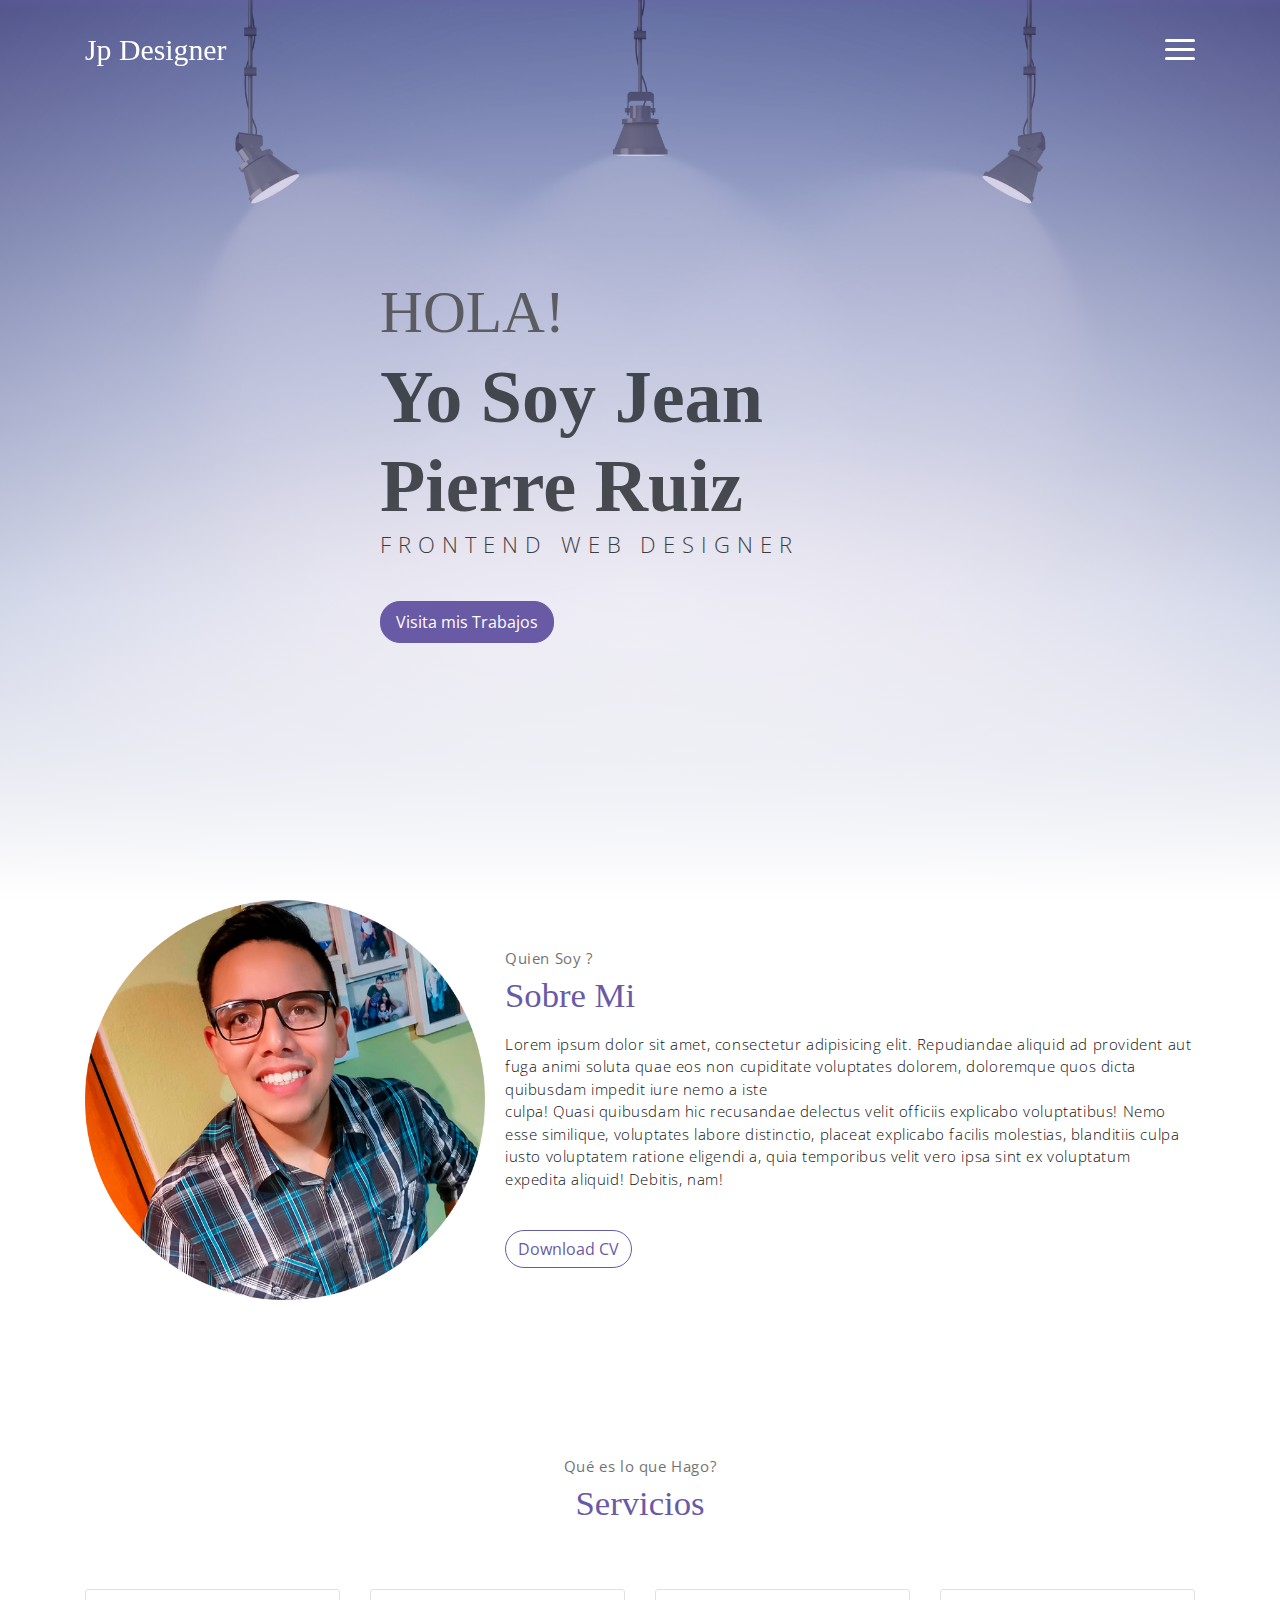
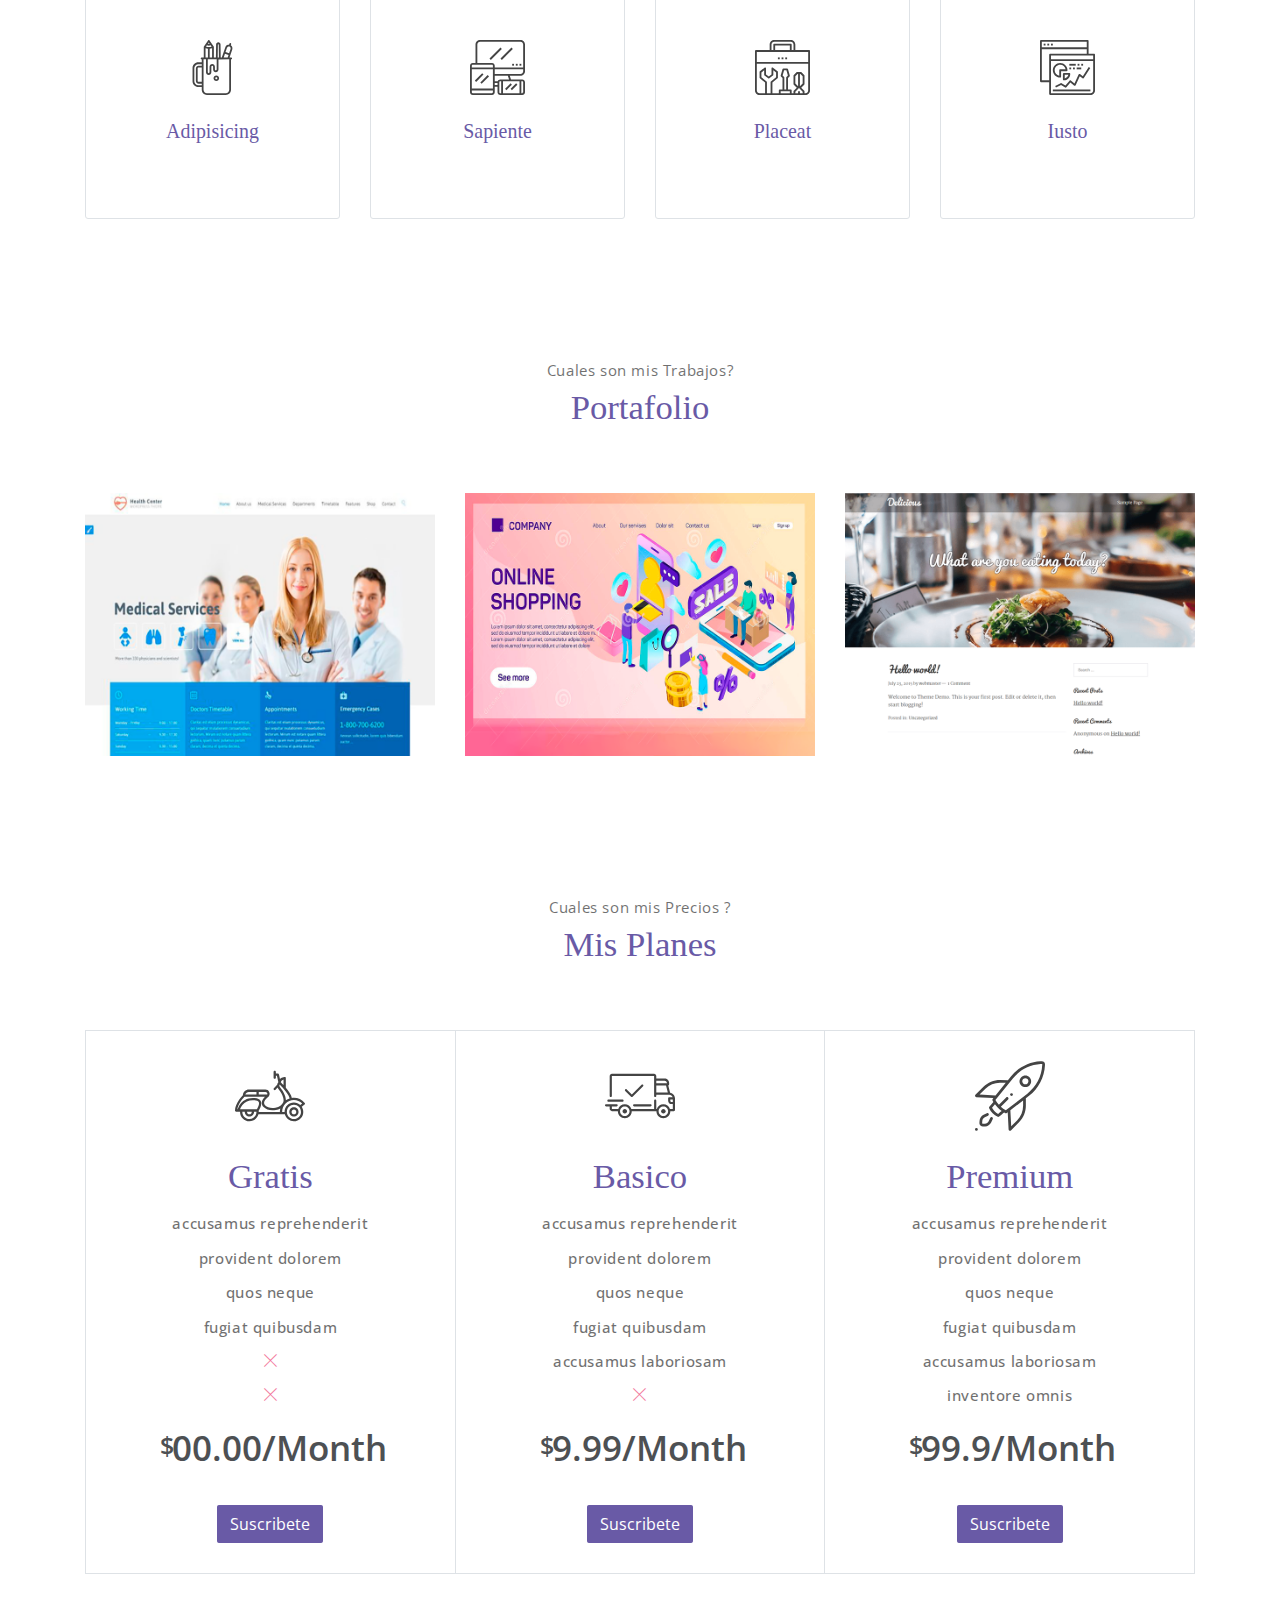
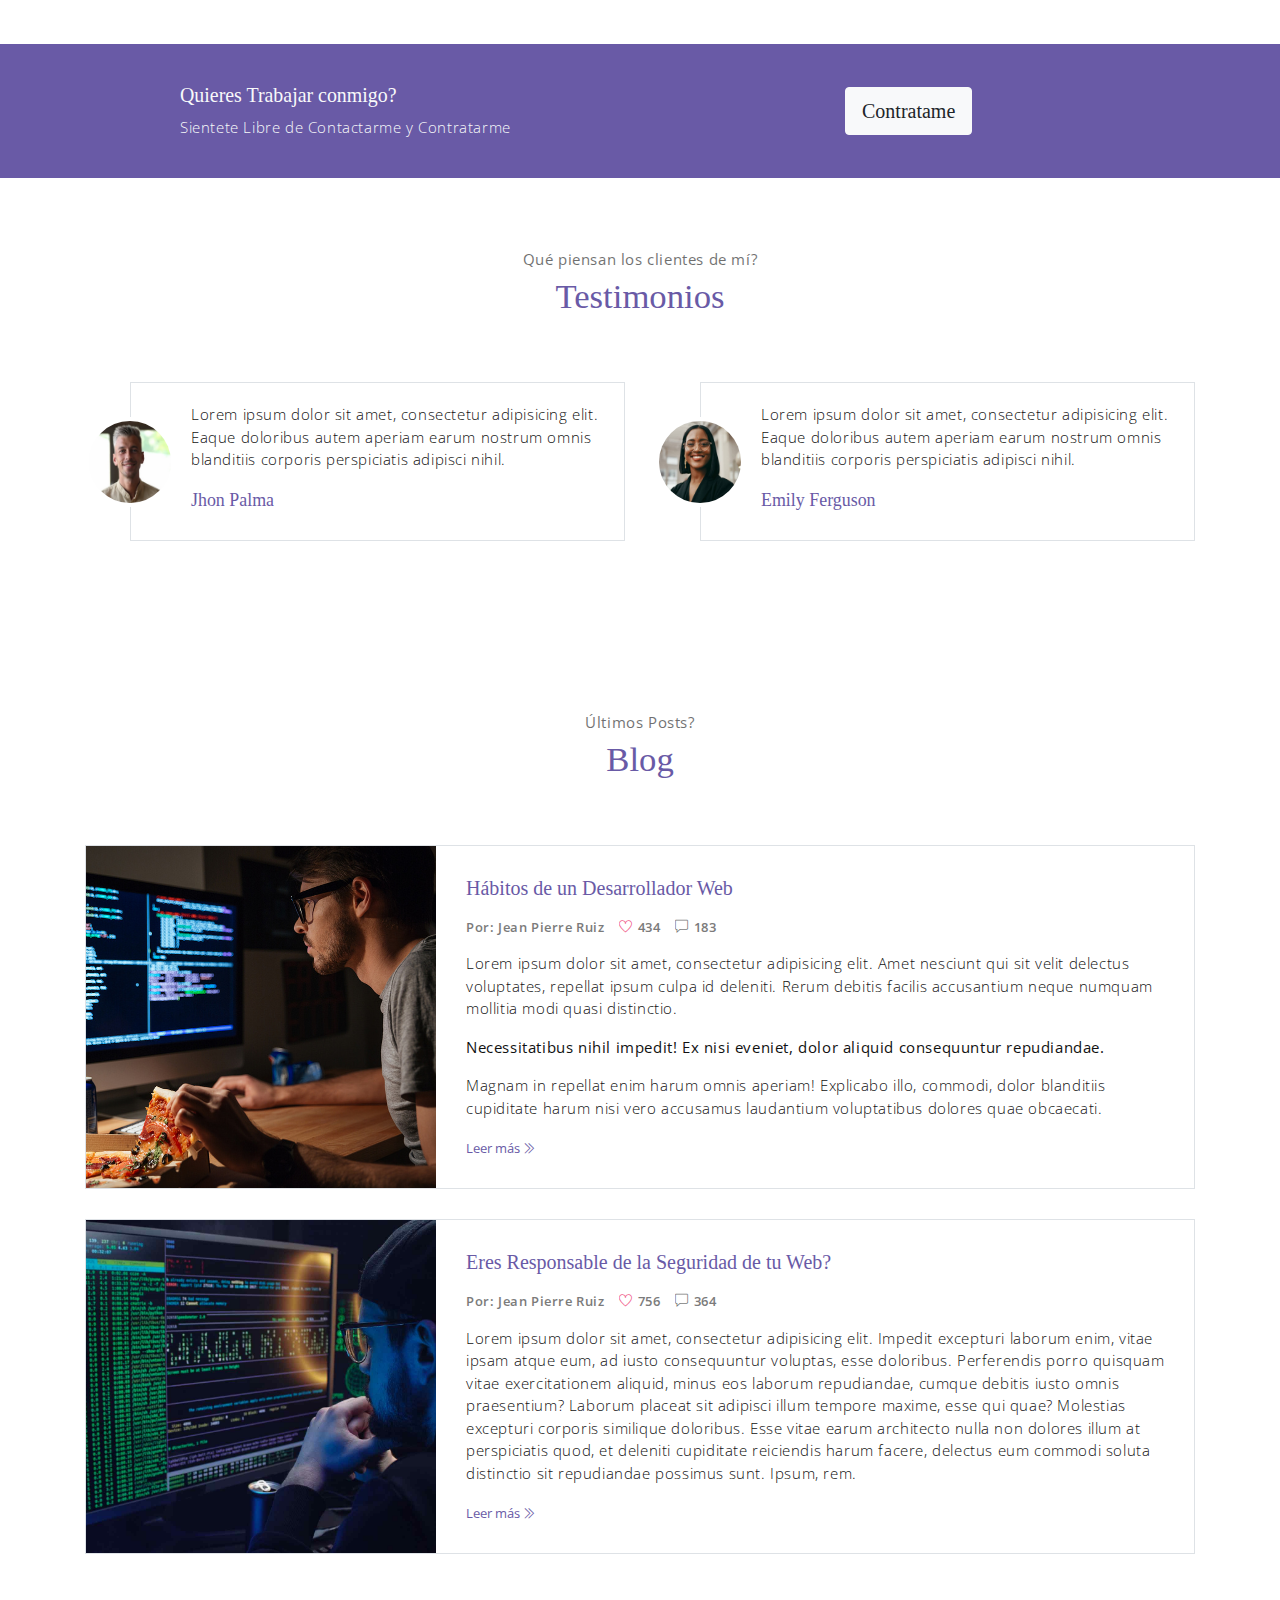
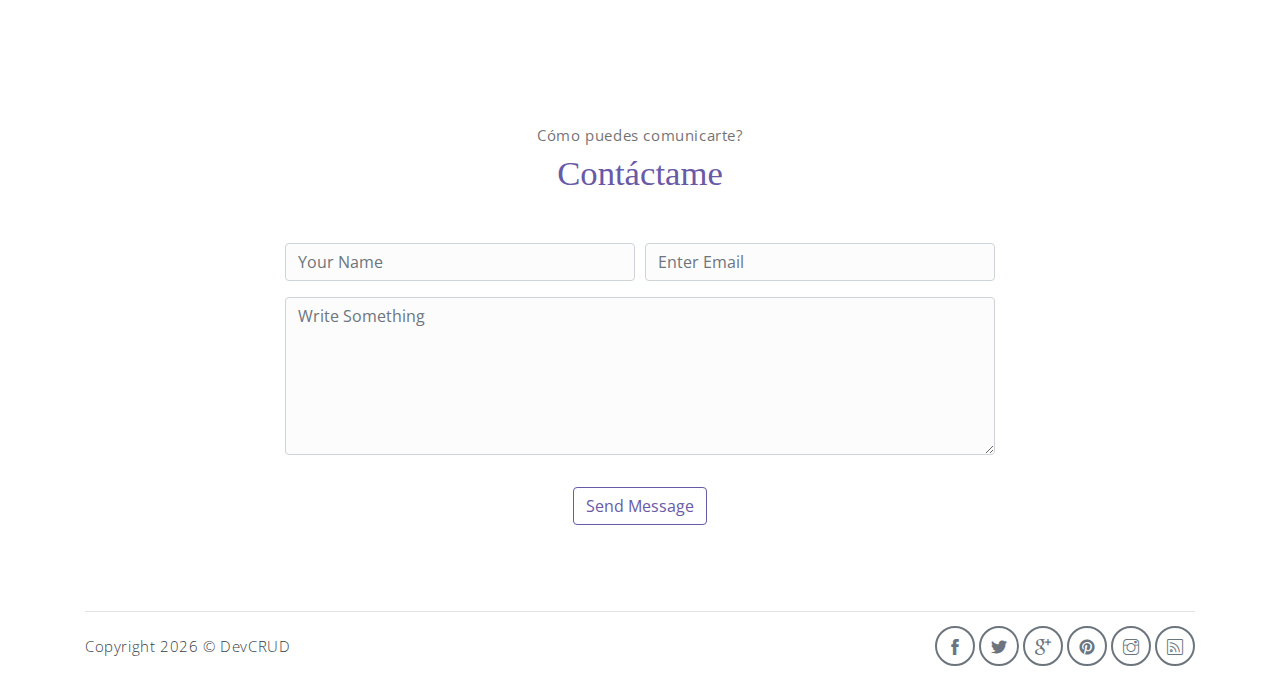
==== index.html @ 70863809 "sexto cambio" ====
<!DOCTYPE html>
<html lang="en">
<head>
	<meta charset="utf-8">
    <meta name="viewport" content="width=device-width, initial-scale=1, shrink-to-fit=no">
    <meta name="description" content="Start your development with Meyawo landing page.">
    <meta name="author" content="Devcrud">
    <title>Meyawo Landing page | Free Bootstrap 4.3.x landing page</title>
    <!-- font icons -->
    <link rel="stylesheet" href="assets/vendors/themify-icons/css/themify-icons.css">
    <!-- Bootstrap + Meyawo main styles -->
	<link rel="stylesheet" href="assets/css/meyawo.css">
</head>
<body data-spy="scroll" data-target=".navbar" data-offset="40" id="home">

    <!-- Page Navbar -->
    <nav class="custom-navbar" data-spy="affix" data-offset-top="20">
        <div class="container">
            <a class="logo" href="#">Jp Designer</a>         
            <ul class="nav">
                <li class="item">
                    <a class="link" href="#home">Principal</a>
                </li>
                <li class="item">
                    <a class="link" href="#about">Acerca de</a>
                </li>
                <li class="item">
                    <a class="link" href="#portfolio">Portafolio</a>
                </li>
                <li class="item">
                    <a class="link" href="#testmonial">Testimonios</a>
                </li>
                <li class="item">
                    <a class="link" href="#blog">Blog</a>
                </li>
                <li class="item">
                    <a class="link" href="#contact">Contacto</a>
                </li>
                <li class="item ml-md-3">
                    <a href="components.html" class="btn btn-primary">Componentes</a>
                </li>
            </ul>
            <a href="javascript:void(0)" id="nav-toggle" class="hamburger hamburger--elastic">
                <div class="hamburger-box">
                  <div class="hamburger-inner"></div>
                </div>
            </a>
        </div>          
    </nav><!-- End of Page Navbar -->

    <!-- page header -->
    <header id="home" class="header">
        <div class="overlay"></div>
        <div class="header-content container">
            <h1 class="header-title">
                <span class="up">HOLA!</span>
                <span class="down">Yo Soy Jean Pierre Ruiz</span>
            </h1>
            <p class="header-subtitle">FRONTEND WEB DESIGNER</p>            

            <button class="btn btn-primary">Visita mis Trabajos</button>
        </div>              
    </header><!-- end of page header -->

    <!-- about section -->
    <section class="section pt-0" id="about">
        <!-- container -->
        <div class="container text-center">
            <!-- about wrapper -->
            <div class="about">
                <div class="about-img-holder">
                    <img src="assets/imgs/perfil-Jean Pierre.png" class="about-img" alt="Download free bootstrap 4 landing page, free boootstrap 4 templates, Download free bootstrap 4.1 landing page, free boootstrap 4.1.1 templates, meyawo Landing page">
                </div>
                <div class="about-caption">
                    <p class="section-subtitle">Quien Soy ?</p>
                    <h2 class="section-title mb-3">Sobre Mi</h2>
                    <p>
                        Lorem ipsum dolor sit amet, consectetur adipisicing elit. Repudiandae aliquid ad provident aut fuga animi soluta quae eos non cupiditate voluptates dolorem, doloremque quos dicta quibusdam impedit iure nemo a iste 
                        <br>culpa! Quasi quibusdam hic recusandae delectus velit officiis explicabo voluptatibus! Nemo esse similique, voluptates labore distinctio, placeat explicabo facilis molestias, blanditiis culpa iusto voluptatem ratione eligendi a, quia temporibus velit vero ipsa sint ex voluptatum expedita aliquid! Debitis, nam!              
                    </p>
                    <button class="btn-rounded btn btn-outline-primary mt-4">Download CV</button>
                </div>              
            </div><!-- end of about wrapper -->
        </div><!-- end of container -->
    </section> <!-- end of about section -->

    <!-- service section -->
    <section class="section" id="service">
        <div class="container text-center">
            <p class="section-subtitle"> Qué es lo que Hago?</p>
            <h6 class="section-title mb-6">Servicios</h6>
            <!-- row -->
            <div class="row">
                <div class="col-md-6 col-lg-3">
                    <div class="service-card">
                        <div class="body">
                            <img src="assets/imgs/pencil-case.svg" alt="Download free bootstrap 4 landing page, free boootstrap 4 templates, Download free bootstrap 4.1 landing page, free boootstrap 4.1.1 templates, meyawo Landing page" class="icon">
                            <h6 class="title">Adipisicing</h6>
                            <p class="subtitle">Labore velit culpa adipisci excepturi consequuntur itaque in nam molestias dolorem iste quod.</p>
                        </div>
                    </div>
                </div>
                <div class="col-md-6 col-lg-3">
                    <div class="service-card">
                        <div class="body">
                            <img src="assets/imgs/responsive.svg" alt="Download free bootstrap 4 landing page, free boootstrap 4 templates, Download free bootstrap 4.1 landing page, free boootstrap 4.1.1 templates, meyawo Landing page" class="icon">
                            <h6 class="title">Sapiente</h6>
                            <p class="subtitle">Labore velit culpa adipisci excepturi consequuntur itaque in nam molestias dolorem iste quod.</p>
                        </div>
                    </div>
                </div>
                <div class="col-md-6 col-lg-3">
                    <div class="service-card">
                        <div class="body">
                            <img src="assets/imgs/toolbox.svg" alt="Download free bootstrap 4 landing page, free boootstrap 4 templates, Download free bootstrap 4.1 landing page, free boootstrap 4.1.1 templates, meyawo Landing page" class="icon">
                            <h6 class="title">Placeat</h6>
                            <p class="subtitle">Labore velit culpa adipisci excepturi consequuntur itaque in nam molestias dolorem iste quod.</p>
                        </div>
                    </div>
                </div>
                <div class="col-md-6 col-lg-3">
                    <div class="service-card">
                        <div class="body">
                            <img src="assets/imgs/analytics.svg" alt="Download free bootstrap 4 landing page, free boootstrap 4 templates, Download free bootstrap 4.1 landing page, free boootstrap 4.1.1 templates, meyawo Landing page" class="icon">
                            <h6 class="title">Iusto</h6>
                            <p class="subtitle">Labore velit culpa adipisci excepturi consequuntur itaque in nam molestias dolorem iste quod.</p>
                        </div>
                    </div>
                </div>
            </div><!-- end of row -->
        </div>
    </section><!-- end of service section -->

    <!-- portfolio section -->
    <section class="section" id="portfolio">
        <div class="container text-center">
            <p class="section-subtitle"> Cuales son mis Trabajos?</p>
            <h6 class="section-title mb-6">Portafolio</h6>
            <!-- row -->
            <div class="row">
                <div class="col-md-4">
                    <a href="#" class="portfolio-card">
                        <img src="assets/imgs/webmedica.png" class="portfolio-card-img" alt="Download free bootstrap 4 landing page, free boootstrap 4 templates, Download free bootstrap 4.1 landing page, free boootstrap 4.1.1 templates, meyawo Landing page">    
                        <span class="portfolio-card-overlay">
                            <span class="portfolio-card-caption">
                                <h4>Diseños Web</h5>
                                <p class="font-weight-normal">Categoría: Web Medica</p>
                            </span>                         
                        </span>                     
                    </a>
                </div>
                <div class="col-md-4">
                    <a href="#" class="portfolio-card">
                        <img class="portfolio-card-img" src="assets/imgs/webmarket.png" class="img-responsive rounded" alt="Download free bootstrap 4 landing page, free boootstrap 4 templates, Download free bootstrap 4.1 landing page, free boootstrap 4.1.1 templates, meyawo Landing page">
                        <span class="portfolio-card-overlay">
                            <span class="portfolio-card-caption">
                                <h4>Diseños Web</h5>
                                <p class="font-weight-normal">Categoría: Web Market</p>
                            </span>                         
                        </span>                         
                    </a>
                </div>
                <div class="col-md-4">
                    <a href="#" class="portfolio-card">
                        <img class="portfolio-card-img" src="assets/imgs/webcocina.png" class="img-responsive rounded" alt="Download free bootstrap 4 landing page, free boootstrap 4 templates, Download free bootstrap 4.1 landing page, free boootstrap 4.1.1 templates, meyawo Landing page">    
                        <span class="portfolio-card-overlay">
                            <span class="portfolio-card-caption">
                                <h4>Diseños Web</h5>
                                <p class="font-weight-normal">Categoría: Web Restaurantes</p>
                            </span>                         
                        </span>                     
                    </a>
                </div>
            </div><!-- end of row -->
        </div><!-- end of container -->
    </section> <!-- end of portfolio section -->

    <!-- pricing section -->
    <section class="section" id="pricing">
        <div class="container text-center">
            <p class="section-subtitle">Cuales son mis Precios ?</p>
            <h6 class="section-title mb-6">Mis Planes</h6>
            <!-- row -->
            <div class="pricing-wrapper">
                <div class="pricing-card">
                    <div class="pricing-card-header">
                        <img class="pricing-card-icon" src="assets/imgs/scooter.svg" alt="Download free bootstrap 4 landing page, free boootstrap 4 templates, Download free bootstrap 4.1 landing page, free boootstrap 4.1.1 templates, meyawo Landing page">
                    </div>
                    <div class="pricing-card-body">
                        <h6 class="pricing-card-title">Gratis</h6>
                        <div class="pricing-card-list">
                            <p>accusamus reprehenderit</p>
                            <p>provident dolorem </p>
                            <p>quos neque</p>
                            <p>fugiat quibusdam</p>
                            <p><i class="ti-close"></i></p>
                            <p><i class="ti-close"></i></p>
                        </div>
                    </div>
                    <div class="pricing-card-footer">
                        <span>$</span>
                        <span>00.00/Month</span>
                    </div>
                    <a href="#" class="btn btn-primary mt-3 pricing-card-btn">Suscribete</a>
                </div>
                <div class="pricing-card">
                    <div class="pricing-card-header">
                        <img class="pricing-card-icon" src="assets/imgs/shipped.svg" alt="Download free bootstrap 4 landing page, free boootstrap 4 templates, Download free bootstrap 4.1 landing page, free boootstrap 4.1.1 templates, meyawo Landing page">
                    </div>
                    <div class="pricing-card-body">
                        <h6 class="pricing-card-title">Basico</h6>
                        <div class="pricing-card-list">
                            <p>accusamus reprehenderit</p>
                            <p>provident dolorem </p>
                            <p>quos neque</p>
                            <p>fugiat quibusdam</p>
                            <p>accusamus laboriosam</p>
                            <p><i class="ti-close"></i></p>
                        </div>
                    </div>
                    <div class="pricing-card-footer">
                        <span>$</span>
                        <span>9.99/Month</span>
                    </div>
                    <a href="#" class="btn btn-primary mt-3 pricing-card-btn">Suscribete</a>
                </div>
                <div class="pricing-card">
                    <div class="pricing-card-header">
                        <img class="pricing-card-icon" src="assets/imgs/startup.svg" alt="Download free bootstrap 4 landing page, free boootstrap 4 templates, Download free bootstrap 4.1 landing page, free boootstrap 4.1.1 templates, meyawo Landing page">
                    </div>
                    <div class="pricing-card-body">
                        <h6 class="pricing-card-title">Premium</h6>
                        <div class="pricing-card-list">
                            <p>accusamus reprehenderit</p>
                            <p>provident dolorem </p>
                            <p>quos neque</p>
                            <p>fugiat quibusdam</p>
                            <p>accusamus laboriosam</p>
                            <p>inventore omnis</p>
                        </div>
                    </div>
                    <div class="pricing-card-footer">
                        <span>$</span>
                        <span>99.9/Month</span>
                    </div>
                    <a href="#" class="btn btn-primary mt-3 pricing-card-btn">Suscribete</a>
                </div>

            </div><!-- end of pricing wrapper -->
        </div> <!-- end of container -->
    </section><!-- end of pricing section -->

    <!-- section -->
    <section class="section-sm bg-primary">
        <!-- container -->
        <div class="container text-center text-sm-left">
            <!-- row -->
            <div class="row align-items-center">
                <div class="col-sm offset-md-1 mb-4 mb-md-0">
                    <h6 class="title text-light">Quieres Trabajar conmigo?</h6>
                    <p class="m-0 text-light"> Sientete Libre de Contactarme y Contratarme</p>
                </div>
                <div class="col-sm offset-sm-2 offset-md-3">
                    <button class="btn btn-lg my-font btn-light rounded">Contratame</button>
                </div>
            </div> <!-- end of row -->
        </div> <!-- end of container -->
    </section> <!-- end of section -->

    <!-- testimonial section -->
    <section class="section" id="testmonial">
        <div class="container text-center">
            <p class="section-subtitle">Qué piensan los clientes de mí?</p>
            <h6 class="section-title mb-6">Testimonios</h6>

            <!-- row -->
            <div class="row">
                <div class="col-md-6">
                    <div class="testimonial-card">
                        <div class="testimonial-card-img-holder">
                            <img src="assets/imgs/avatar4.jpg" class="testimonial-card-img" alt="Download free bootstrap 4 landing page, free boootstrap 4 templates, Download free bootstrap 4.1 landing page, free boootstrap 4.1.1 templates, meyawo Landing page">                           
                        </div>
                        <div class="testimonial-card-body">
                            <p class="testimonial-card-subtitle">Lorem ipsum dolor sit amet, consectetur adipisicing elit. Eaque doloribus autem aperiam earum nostrum omnis blanditiis corporis perspiciatis adipisci nihil.</p>
                            <h6 class="testimonial-card-title">Jhon Palma</h6>
                        </div>
                    </div>
                </div>
                <div class="col-md-6">
                    <div class="testimonial-card">
                        <div class="testimonial-card-img-holder">
                            <img src="assets/imgs/avatar5.jpg" class="testimonial-card-img" alt="Download free bootstrap 4 landing page, free boootstrap 4 templates, Download free bootstrap 4.1 landing page, free boootstrap 4.1.1 templates, meyawo Landing page">                        
                        </div>
                        <div class="testimonial-card-body">
                            <p class="testimonial-card-subtitle">Lorem ipsum dolor sit amet, consectetur adipisicing elit. Eaque doloribus autem aperiam earum nostrum omnis blanditiis corporis perspiciatis adipisci nihil.</p>
                            <h6 class="testimonial-card-title">Emily Ferguson</h6>
                        </div>
                    </div>
                </div>
            </div>
        </div> <!-- end of container -->
    </section> <!-- end of testimonial section -->
    
    <!-- blog section -->
    <section class="section" id="blog">
        <!-- container -->
        <div class="container text-center">
            <p class="section-subtitle">Últimos Posts?</p>
            <h6 class="section-title mb-6">Blog</h6>
            <!-- blog-wrapper -->
            <div class="blog-card">
                <div class="blog-card-header">
                    <img src="assets/imgs/blog1.jpg" class="blog-card-img" alt="Download free bootstrap 4 landing page, free boootstrap 4 templates, Download free bootstrap 4.1 landing page, free boootstrap 4.1.1 templates, meyawo Landing page">
                </div>
                <div class="blog-card-body">
                    <h5 class="blog-card-title">Hábitos de un Desarrollador Web</h6>

                    <p class="blog-card-caption">
                        <a href="#">Por: Jean Pierre Ruiz</a>
                        <a href="#"><i class="ti-heart text-danger"></i> 434</a>
                        <a href="#"><i class="ti-comment"></i> 183</a>
                    </p>
                    <p>Lorem ipsum dolor sit amet, consectetur adipisicing elit. Amet nesciunt qui sit velit delectus voluptates, repellat ipsum culpa id deleniti. Rerum debitis facilis accusantium neque numquam mollitia modi quasi distinctio.</p>

                    <p><b>Necessitatibus nihil impedit! Ex nisi eveniet, dolor aliquid consequuntur repudiandae.</b></p>
                    <p>Magnam in repellat enim harum omnis aperiam! Explicabo illo, commodi, dolor blanditiis cupiditate harum nisi vero accusamus laudantium voluptatibus dolores quae obcaecati.</p>

                    <a href="#" class="blog-card-link">Leer más <i class="ti-angle-double-right"></i></a>
                </div>
            </div><!-- end of blog wrapper -->

            <!-- blog-wrapper -->
            <div class="blog-card">
                <div class="blog-card-header">
                    <img src="assets/imgs/blog2.jpg" class="blog-card-img" alt="Download free bootstrap 4 landing page, free boootstrap 4 templates, Download free bootstrap 4.1 landing page, free boootstrap 4.1.1 templates, meyawo Landing page">
                </div>
                <div class="blog-card-body">
                    <h5 class="blog-card-title">Eres Responsable de la Seguridad de tu Web?</h6>

                    <p class="blog-card-caption">
                        <a href="#">Por: Jean Pierre Ruiz</a>
                        <a href="#"><i class="ti-heart text-danger"></i> 756</a>
                        <a href="#"><i class="ti-comment"></i> 364</a>
                    </p>
                    
                    <p>Lorem ipsum dolor sit amet, consectetur adipisicing elit. Impedit excepturi laborum enim, vitae ipsam atque eum, ad iusto consequuntur voluptas, esse doloribus. Perferendis porro quisquam vitae exercitationem aliquid, minus eos laborum repudiandae, cumque debitis iusto omnis praesentium? Laborum placeat sit adipisci illum tempore maxime, esse qui quae? Molestias excepturi corporis similique doloribus. Esse vitae earum architecto nulla non dolores illum at perspiciatis quod, et deleniti cupiditate reiciendis harum facere, delectus eum commodi soluta distinctio sit repudiandae possimus sunt. Ipsum, rem.</p>

                    <a href="#" class="blog-card-link">Leer más <i class="ti-angle-double-right"></i></a>
                </div>
            </div><!-- end of blog wrapper -->

        </div><!-- end of container -->
    </section><!-- end of blog section -->

    <!-- contact section -->
    <section class="section" id="contact">
        <div class="container text-center">
            <p class="section-subtitle">Cómo puedes comunicarte?</p>
            <h6 class="section-title mb-5">Contáctame</h6>
            <!-- contact form -->
            <form action="" class="contact-form col-md-10 col-lg-8 m-auto">
                <div class="form-row">
                    <div class="form-group col-sm-6">
                        <input type="text" size="50" class="form-control" placeholder="Your Name" required>                 
                    </div>
                    <div class="form-group col-sm-6">
                        <input type="email" class="form-control" placeholder="Enter Email"requried>                 
                    </div>
                    <div class="form-group col-sm-12">
                        <textarea name="comment" id="comment" rows="6"   class="form-control" placeholder="Write Something"></textarea>
                    </div>
                    <div class="form-group col-sm-12 mt-3">
                        <input type="submit" value="Send Message" class="btn btn-outline-primary rounded">                  
                    </div>
                </div>  
            </form><!-- end of contact form -->
        </div><!-- end of container -->
    </section><!-- end of contact section -->

    <!-- footer -->
    <div class="container">
        <footer class="footer">       
            <p class="mb-0">Copyright <script>document.write(new Date().getFullYear())</script> &copy; <a href="http://www.devcrud.com">DevCRUD</a></p>
            <div class="social-links text-right m-auto ml-sm-auto">
                <a href="javascript:void(0)" class="link"><i class="ti-facebook"></i></a>
                <a href="javascript:void(0)" class="link"><i class="ti-twitter-alt"></i></a>
                <a href="javascript:void(0)" class="link"><i class="ti-google"></i></a>
                <a href="javascript:void(0)" class="link"><i class="ti-pinterest-alt"></i></a>
                <a href="javascript:void(0)" class="link"><i class="ti-instagram"></i></a>
                <a href="javascript:void(0)" class="link"><i class="ti-rss"></i></a>
            </div>
        </footer>
    </div> <!-- end of page footer -->
	
	<!-- core  -->
    <script src="assets/vendors/jquery/jquery-3.4.1.js"></script>
    <script src="assets/vendors/bootstrap/bootstrap.bundle.js"></script>

    <!-- bootstrap 3 affix -->
	<script src="assets/vendors/bootstrap/bootstrap.affix.js"></script>

    <!-- Meyawo js -->
    <script src="assets/js/meyawo.js"></script>

</body>
</html>
---- assets/vendors/themify-icons/css/themify-icons.css ----
@font-face {
	font-family: 'themify';
	src:url("../fonts/themify.eot?-fvbane");
	src:url("../fonts/themify.eot?#iefix-fvbane") format("embedded-opentype"),
		url("../fonts/themify.woff?-fvbane") format("woff"),
		url("../fonts/themify.ttf?-fvbane") format("truetype"),
		url("../fonts/themify.svg?-fvbane#themify") format("svg");
	font-weight: normal;
	font-style: normal;
}

[class^="ti-"], [class*=" ti-"] {
	font-family: 'themify';
	speak: none;
	font-style: normal;
	font-weight: normal;
	font-variant: normal;
	text-transform: none;
	line-height: 1;

	/* Better Font Rendering =========== */
	-webkit-font-smoothing: antialiased;
	-moz-osx-font-smoothing: grayscale;
}

.ti-wand:before {
	content: "\e600";
}
.ti-volume:before {
	content: "\e601";
}
.ti-user:before {
	content: "\e602";
}
.ti-unlock:before {
	content: "\e603";
}
.ti-unlink:before {
	content: "\e604";
}
.ti-trash:before {
	content: "\e605";
}
.ti-thought:before {
	content: "\e606";
}
.ti-target:before {
	content: "\e607";
}
.ti-tag:before {
	content: "\e608";
}
.ti-tablet:before {
	content: "\e609";
}
.ti-star:before {
	content: "\e60a";
}
.ti-spray:before {
	content: "\e60b";
}
.ti-signal:before {
	content: "\e60c";
}
.ti-shopping-cart:before {
	content: "\e60d";
}
.ti-shopping-cart-full:before {
	content: "\e60e";
}
.ti-settings:before {
	content: "\e60f";
}
.ti-search:before {
	content: "\e610";
}
.ti-zoom-in:before {
	content: "\e611";
}
.ti-zoom-out:before {
	content: "\e612";
}
.ti-cut:before {
	content: "\e613";
}
.ti-ruler:before {
	content: "\e614";
}
.ti-ruler-pencil:before {
	content: "\e615";
}
.ti-ruler-alt:before {
	content: "\e616";
}
.ti-bookmark:before {
	content: "\e617";
}
.ti-bookmark-alt:before {
	content: "\e618";
}
.ti-reload:before {
	content: "\e619";
}
.ti-plus:before {
	content: "\e61a";
}
.ti-pin:before {
	content: "\e61b";
}
.ti-pencil:before {
	content: "\e61c";
}
.ti-pencil-alt:before {
	content: "\e61d";
}
.ti-paint-roller:before {
	content: "\e61e";
}
.ti-paint-bucket:before {
	content: "\e61f";
}
.ti-na:before {
	content: "\e620";
}
.ti-mobile:before {
	content: "\e621";
}
.ti-minus:before {
	content: "\e622";
}
.ti-medall:before {
	content: "\e623";
}
.ti-medall-alt:before {
	content: "\e624";
}
.ti-marker:before {
	content: "\e625";
}
.ti-marker-alt:before {
	content: "\e626";
}
.ti-arrow-up:before {
	content: "\e627";
}
.ti-arrow-right:before {
	content: "\e628";
}
.ti-arrow-left:before {
	content: "\e629";
}
.ti-arrow-down:before {
	content: "\e62a";
}
.ti-lock:before {
	content: "\e62b";
}
.ti-location-arrow:before {
	content: "\e62c";
}
.ti-link:before {
	content: "\e62d";
}
.ti-layout:before {
	content: "\e62e";
}
.ti-layers:before {
	content: "\e62f";
}
.ti-layers-alt:before {
	content: "\e630";
}
.ti-key:before {
	content: "\e631";
}
.ti-import:before {
	content: "\e632";
}
.ti-image:before {
	content: "\e633";
}
.ti-heart:before {
	content: "\e634";
}
.ti-heart-broken:before {
	content: "\e635";
}
.ti-hand-stop:before {
	content: "\e636";
}
.ti-hand-open:before {
	content: "\e637";
}
.ti-hand-drag:before {
	content: "\e638";
}
.ti-folder:before {
	content: "\e639";
}
.ti-flag:before {
	content: "\e63a";
}
.ti-flag-alt:before {
	content: "\e63b";
}
.ti-flag-alt-2:before {
	content: "\e63c";
}
.ti-eye:before {
	content: "\e63d";
}
.ti-export:before {
	content: "\e63e";
}
.ti-exchange-vertical:before {
	content: "\e63f";
}
.ti-desktop:before {
	content: "\e640";
}
.ti-cup:before {
	content: "\e641";
}
.ti-crown:before {
	content: "\e642";
}
.ti-comments:before {
	content: "\e643";
}
.ti-comment:before {
	content: "\e644";
}
.ti-comment-alt:before {
	content: "\e645";
}
.ti-close:before {
	content: "\e646";
}
.ti-clip:before {
	content: "\e647";
}
.ti-angle-up:before {
	content: "\e648";
}
.ti-angle-right:before {
	content: "\e649";
}
.ti-angle-left:before {
	content: "\e64a";
}
.ti-angle-down:before {
	content: "\e64b";
}
.ti-check:before {
	content: "\e64c";
}
.ti-check-box:before {
	content: "\e64d";
}
.ti-camera:before {
	content: "\e64e";
}
.ti-announcement:before {
	content: "\e64f";
}
.ti-brush:before {
	content: "\e650";
}
.ti-briefcase:before {
	content: "\e651";
}
.ti-bolt:before {
	content: "\e652";
}
.ti-bolt-alt:before {
	content: "\e653";
}
.ti-blackboard:before {
	content: "\e654";
}
.ti-bag:before {
	content: "\e655";
}
.ti-move:before {
	content: "\e656";
}
.ti-arrows-vertical:before {
	content: "\e657";
}
.ti-arrows-horizontal:before {
	content: "\e658";
}
.ti-fullscreen:before {
	content: "\e659";
}
.ti-arrow-top-right:before {
	content: "\e65a";
}
.ti-arrow-top-left:before {
	content: "\e65b";
}
.ti-arrow-circle-up:before {
	content: "\e65c";
}
.ti-arrow-circle-right:before {
	content: "\e65d";
}
.ti-arrow-circle-left:before {
	content: "\e65e";
}
.ti-arrow-circle-down:before {
	content: "\e65f";
}
.ti-angle-double-up:before {
	content: "\e660";
}
.ti-angle-double-right:before {
	content: "\e661";
}
.ti-angle-double-left:before {
	content: "\e662";
}
.ti-angle-double-down:before {
	content: "\e663";
}
.ti-zip:before {
	content: "\e664";
}
.ti-world:before {
	content: "\e665";
}
.ti-wheelchair:before {
	content: "\e666";
}
.ti-view-list:before {
	content: "\e667";
}
.ti-view-list-alt:before {
	content: "\e668";
}
.ti-view-grid:before {
	content: "\e669";
}
.ti-uppercase:before {
	content: "\e66a";
}
.ti-upload:before {
	content: "\e66b";
}
.ti-underline:before {
	content: "\e66c";
}
.ti-truck:before {
	content: "\e66d";
}
.ti-timer:before {
	content: "\e66e";
}
.ti-ticket:before {
	content: "\e66f";
}
.ti-thumb-up:before {
	content: "\e670";
}
.ti-thumb-down:before {
	content: "\e671";
}
.ti-text:before {
	content: "\e672";
}
.ti-stats-up:before {
	content: "\e673";
}
.ti-stats-down:before {
	content: "\e674";
}
.ti-split-v:before {
	content: "\e675";
}
.ti-split-h:before {
	content: "\e676";
}
.ti-smallcap:before {
	content: "\e677";
}
.ti-shine:before {
	content: "\e678";
}
.ti-shift-right:before {
	content: "\e679";
}
.ti-shift-left:before {
	content: "\e67a";
}
.ti-shield:before {
	content: "\e67b";
}
.ti-notepad:before {
	content: "\e67c";
}
.ti-server:before {
	content: "\e67d";
}
.ti-quote-right:before {
	content: "\e67e";
}
.ti-quote-left:before {
	content: "\e67f";
}
.ti-pulse:before {
	content: "\e680";
}
.ti-printer:before {
	content: "\e681";
}
.ti-power-off:before {
	content: "\e682";
}
.ti-plug:before {
	content: "\e683";
}
.ti-pie-chart:before {
	content: "\e684";
}
.ti-paragraph:before {
	content: "\e685";
}
.ti-panel:before {
	content: "\e686";
}
.ti-package:before {
	content: "\e687";
}
.ti-music:before {
	content: "\e688";
}
.ti-music-alt:before {
	content: "\e689";
}
.ti-mouse:before {
	content: "\e68a";
}
.ti-mouse-alt:before {
	content: "\e68b";
}
.ti-money:before {
	content: "\e68c";
}
.ti-microphone:before {
	content: "\e68d";
}
.ti-menu:before {
	content: "\e68e";
}
.ti-menu-alt:before {
	content: "\e68f";
}
.ti-map:before {
	content: "\e690";
}
.ti-map-alt:before {
	content: "\e691";
}
.ti-loop:before {
	content: "\e692";
}
.ti-location-pin:before {
	content: "\e693";
}
.ti-list:before {
	content: "\e694";
}
.ti-light-bulb:before {
	content: "\e695";
}
.ti-Italic:before {
	content: "\e696";
}
.ti-info:before {
	content: "\e697";
}
.ti-infinite:before {
	content: "\e698";
}
.ti-id-badge:before {
	content: "\e699";
}
.ti-hummer:before {
	content: "\e69a";
}
.ti-home:before {
	content: "\e69b";
}
.ti-help:before {
	content: "\e69c";
}
.ti-headphone:before {
	content: "\e69d";
}
.ti-harddrives:before {
	content: "\e69e";
}
.ti-harddrive:before {
	content: "\e69f";
}
.ti-gift:before {
	content: "\e6a0";
}
.ti-game:before {
	content: "\e6a1";
}
.ti-filter:before {
	content: "\e6a2";
}
.ti-files:before {
	content: "\e6a3";
}
.ti-file:before {
	content: "\e6a4";
}
.ti-eraser:before {
	content: "\e6a5";
}
.ti-envelope:before {
	content: "\e6a6";
}
.ti-download:before {
	content: "\e6a7";
}
.ti-direction:before {
	content: "\e6a8";
}
.ti-direction-alt:before {
	content: "\e6a9";
}
.ti-dashboard:before {
	content: "\e6aa";
}
.ti-control-stop:before {
	content: "\e6ab";
}
.ti-control-shuffle:before {
	content: "\e6ac";
}
.ti-control-play:before {
	content: "\e6ad";
}
.ti-control-pause:before {
	content: "\e6ae";
}
.ti-control-forward:before {
	content: "\e6af";
}
.ti-control-backward:before {
	content: "\e6b0";
}
.ti-cloud:before {
	content: "\e6b1";
}
.ti-cloud-up:before {
	content: "\e6b2";
}
.ti-cloud-down:before {
	content: "\e6b3";
}
.ti-clipboard:before {
	content: "\e6b4";
}
.ti-car:before {
	content: "\e6b5";
}
.ti-calendar:before {
	content: "\e6b6";
}
.ti-book:before {
	content: "\e6b7";
}
.ti-bell:before {
	content: "\e6b8";
}
.ti-basketball:before {
	content: "\e6b9";
}
.ti-bar-chart:before {
	content: "\e6ba";
}
.ti-bar-chart-alt:before {
	content: "\e6bb";
}
.ti-back-right:before {
	content: "\e6bc";
}
.ti-back-left:before {
	content: "\e6bd";
}
.ti-arrows-corner:before {
	content: "\e6be";
}
.ti-archive:before {
	content: "\e6bf";
}
.ti-anchor:before {
	content: "\e6c0";
}
.ti-align-right:before {
	content: "\e6c1";
}
.ti-align-left:before {
	content: "\e6c2";
}
.ti-align-justify:before {
	content: "\e6c3";
}
.ti-align-center:before {
	content: "\e6c4";
}
.ti-alert:before {
	content: "\e6c5";
}
.ti-alarm-clock:before {
	content: "\e6c6";
}
.ti-agenda:before {
	content: "\e6c7";
}
.ti-write:before {
	content: "\e6c8";
}
.ti-window:before {
	content: "\e6c9";
}
.ti-widgetized:before {
	content: "\e6ca";
}
.ti-widget:before {
	content: "\e6cb";
}
.ti-widget-alt:before {
	content: "\e6cc";
}
.ti-wallet:before {
	content: "\e6cd";
}
.ti-video-clapper:before {
	content: "\e6ce";
}
.ti-video-camera:before {
	content: "\e6cf";
}
.ti-vector:before {
	content: "\e6d0";
}
.ti-themify-logo:before {
	content: "\e6d1";
}
.ti-themify-favicon:before {
	content: "\e6d2";
}
.ti-themify-favicon-alt:before {
	content: "\e6d3";
}
.ti-support:before {
	content: "\e6d4";
}
.ti-stamp:before {
	content: "\e6d5";
}
.ti-split-v-alt:before {
	content: "\e6d6";
}
.ti-slice:before {
	content: "\e6d7";
}
.ti-shortcode:before {
	content: "\e6d8";
}
.ti-shift-right-alt:before {
	content: "\e6d9";
}
.ti-shift-left-alt:before {
	content: "\e6da";
}
.ti-ruler-alt-2:before {
	content: "\e6db";
}
.ti-receipt:before {
	content: "\e6dc";
}
.ti-pin2:before {
	content: "\e6dd";
}
.ti-pin-alt:before {
	content: "\e6de";
}
.ti-pencil-alt2:before {
	content: "\e6df";
}
.ti-palette:before {
	content: "\e6e0";
}
.ti-more:before {
	content: "\e6e1";
}
.ti-more-alt:before {
	content: "\e6e2";
}
.ti-microphone-alt:before {
	content: "\e6e3";
}
.ti-magnet:before {
	content: "\e6e4";
}
.ti-line-double:before {
	content: "\e6e5";
}
.ti-line-dotted:before {
	content: "\e6e6";
}
.ti-line-dashed:before {
	content: "\e6e7";
}
.ti-layout-width-full:before {
	content: "\e6e8";
}
.ti-layout-width-default:before {
	content: "\e6e9";
}
.ti-layout-width-default-alt:before {
	content: "\e6ea";
}
.ti-layout-tab:before {
	content: "\e6eb";
}
.ti-layout-tab-window:before {
	content: "\e6ec";
}
.ti-layout-tab-v:before {
	content: "\e6ed";
}
.ti-layout-tab-min:before {
	content: "\e6ee";
}
.ti-layout-slider:before {
	content: "\e6ef";
}
.ti-layout-slider-alt:before {
	content: "\e6f0";
}
.ti-layout-sidebar-right:before {
	content: "\e6f1";
}
.ti-layout-sidebar-none:before {
	content: "\e6f2";
}
.ti-layout-sidebar-left:before {
	content: "\e6f3";
}
.ti-layout-placeholder:before {
	content: "\e6f4";
}
.ti-layout-menu:before {
	content: "\e6f5";
}
.ti-layout-menu-v:before {
	content: "\e6f6";
}
.ti-layout-menu-separated:before {
	content: "\e6f7";
}
.ti-layout-menu-full:before {
	content: "\e6f8";
}
.ti-layout-media-right-alt:before {
	content: "\e6f9";
}
.ti-layout-media-right:before {
	content: "\e6fa";
}
.ti-layout-media-overlay:before {
	content: "\e6fb";
}
.ti-layout-media-overlay-alt:before {
	content: "\e6fc";
}
.ti-layout-media-overlay-alt-2:before {
	content: "\e6fd";
}
.ti-layout-media-left-alt:before {
	content: "\e6fe";
}
.ti-layout-media-left:before {
	content: "\e6ff";
}
.ti-layout-media-center-alt:before {
	content: "\e700";
}
.ti-layout-media-center:before {
	content: "\e701";
}
.ti-layout-list-thumb:before {
	content: "\e702";
}
.ti-layout-list-thumb-alt:before {
	content: "\e703";
}
.ti-layout-list-post:before {
	content: "\e704";
}
.ti-layout-list-large-image:before {
	content: "\e705";
}
.ti-layout-line-solid:before {
	content: "\e706";
}
.ti-layout-grid4:before {
	content: "\e707";
}
.ti-layout-grid3:before {
	content: "\e708";
}
.ti-layout-grid2:before {
	content: "\e709";
}
.ti-layout-grid2-thumb:before {
	content: "\e70a";
}
.ti-layout-cta-right:before {
	content: "\e70b";
}
.ti-layout-cta-left:before {
	content: "\e70c";
}
.ti-layout-cta-center:before {
	content: "\e70d";
}
.ti-layout-cta-btn-right:before {
	content: "\e70e";
}
.ti-layout-cta-btn-left:before {
	content: "\e70f";
}
.ti-layout-column4:before {
	content: "\e710";
}
.ti-layout-column3:before {
	content: "\e711";
}
.ti-layout-column2:before {
	content: "\e712";
}
.ti-layout-accordion-separated:before {
	content: "\e713";
}
.ti-layout-accordion-merged:before {
	content: "\e714";
}
.ti-layout-accordion-list:before {
	content: "\e715";
}
.ti-ink-pen:before {
	content: "\e716";
}
.ti-info-alt:before {
	content: "\e717";
}
.ti-help-alt:before {
	content: "\e718";
}
.ti-headphone-alt:before {
	content: "\e719";
}
.ti-hand-point-up:before {
	content: "\e71a";
}
.ti-hand-point-right:before {
	content: "\e71b";
}
.ti-hand-point-left:before {
	content: "\e71c";
}
.ti-hand-point-down:before {
	content: "\e71d";
}
.ti-gallery:before {
	content: "\e71e";
}
.ti-face-smile:before {
	content: "\e71f";
}
.ti-face-sad:before {
	content: "\e720";
}
.ti-credit-card:before {
	content: "\e721";
}
.ti-control-skip-forward:before {
	content: "\e722";
}
.ti-control-skip-backward:before {
	content: "\e723";
}
.ti-control-record:before {
	content: "\e724";
}
.ti-control-eject:before {
	content: "\e725";
}
.ti-comments-smiley:before {
	content: "\e726";
}
.ti-brush-alt:before {
	content: "\e727";
}
.ti-youtube:before {
	content: "\e728";
}
.ti-vimeo:before {
	content: "\e729";
}
.ti-twitter:before {
	content: "\e72a";
}
.ti-time:before {
	content: "\e72b";
}
.ti-tumblr:before {
	content: "\e72c";
}
.ti-skype:before {
	content: "\e72d";
}
.ti-share:before {
	content: "\e72e";
}
.ti-share-alt:before {
	content: "\e72f";
}
.ti-rocket:before {
	content: "\e730";
}
.ti-pinterest:before {
	content: "\e731";
}
.ti-new-window:before {
	content: "\e732";
}
.ti-microsoft:before {
	content: "\e733";
}
.ti-list-ol:before {
	content: "\e734";
}
.ti-linkedin:before {
	content: "\e735";
}
.ti-layout-sidebar-2:before {
	content: "\e736";
}
.ti-layout-grid4-alt:before {
	content: "\e737";
}
.ti-layout-grid3-alt:before {
	content: "\e738";
}
.ti-layout-grid2-alt:before {
	content: "\e739";
}
.ti-layout-column4-alt:before {
	content: "\e73a";
}
.ti-layout-column3-alt:before {
	content: "\e73b";
}
.ti-layout-column2-alt:before {
	content: "\e73c";
}
.ti-instagram:before {
	content: "\e73d";
}
.ti-google:before {
	content: "\e73e";
}
.ti-github:before {
	content: "\e73f";
}
.ti-flickr:before {
	content: "\e740";
}
.ti-facebook:before {
	content: "\e741";
}
.ti-dropbox:before {
	content: "\e742";
}
.ti-dribbble:before {
	content: "\e743";
}
.ti-apple:before {
	content: "\e744";
}
.ti-android:before {
	content: "\e745";
}
.ti-save:before {
	content: "\e746";
}
.ti-save-alt:before {
	content: "\e747";
}
.ti-yahoo:before {
	content: "\e748";
}
.ti-wordpress:before {
	content: "\e749";
}
.ti-vimeo-alt:before {
	content: "\e74a";
}
.ti-twitter-alt:before {
	content: "\e74b";
}
.ti-tumblr-alt:before {
	content: "\e74c";
}
.ti-trello:before {
	content: "\e74d";
}
.ti-stack-overflow:before {
	content: "\e74e";
}
.ti-soundcloud:before {
	content: "\e74f";
}
.ti-sharethis:before {
	content: "\e750";
}
.ti-sharethis-alt:before {
	content: "\e751";
}
.ti-reddit:before {
	content: "\e752";
}
.ti-pinterest-alt:before {
	content: "\e753";
}
.ti-microsoft-alt:before {
	content: "\e754";
}
.ti-linux:before {
	content: "\e755";
}
.ti-jsfiddle:before {
	content: "\e756";
}
.ti-joomla:before {
	content: "\e757";
}
.ti-html5:before {
	content: "\e758";
}
.ti-flickr-alt:before {
	content: "\e759";
}
.ti-email:before {
	content: "\e75a";
}
.ti-drupal:before {
	content: "\e75b";
}
.ti-dropbox-alt:before {
	content: "\e75c";
}
.ti-css3:before {
	content: "\e75d";
}
.ti-rss:before {
	content: "\e75e";
}
.ti-rss-alt:before {
	content: "\e75f";
}
---- assets/css/meyawo.css ----
@charset "UTF-8";
/*!
=========================================================
* Meyawo Landing page
=========================================================

* Copyright: 2019 DevCRUD (https://devcrud.com)
* Licensed: (https://devcrud.com/licenses)
* Coded by www.devcrud.com

=========================================================

* The above copyright notice and this permission notice shall be included in all copies or substantial portions of the Software.
*/
@import url("https://fonts.googleapis.com/css?family=Baloo+Paaji|Open+Sans:300,300i,400,400i,600,600i,700,700i");
:root {
  --blue: #1e549f;
  --indigo: #695aa6;
  --purple: #6f42c1;
  --pink: #e83e8c;
  --red: #ec185d;
  --orange: #ff6d02;
  --yellow: #ffc107;
  --green: #1bb74f;
  --teal: #20c997;
  --cyan: #17a2b8;
  --white: #fff;
  --gray: #6c757d;
  --gray-dark: #393e46;
  --primary: #695aa6;
  --secondary: #393e46;
  --success: #1bb74f;
  --info: #17a2b8;
  --warning: #ff6d02;
  --danger: #ec185d;
  --light: #f8f9fa;
  --dark: #212529;
  --breakpoint-xs: 0;
  --breakpoint-sm: 576px;
  --breakpoint-md: 768px;
  --breakpoint-lg: 992px;
  --breakpoint-xl: 1200px;
  --font-family-sans-serif: "Open Sans", sans-serif;
  --font-family-monospace: SFMono-Regular, Menlo, Monaco, Consolas, "Liberation Mono", "Courier New", monospace;
}

*,
*::before,
*::after {
  box-sizing: border-box;
}

html {
  font-family: sans-serif;
  line-height: 1.15;
  -webkit-text-size-adjust: 100%;
  -webkit-tap-highlight-color: rgba(0, 0, 0, 0);
}

article, aside, figcaption, figure, footer, header, hgroup, main, nav, section {
  display: block;
}

body {
  margin: 0;
  font-family: "Open Sans", sans-serif;
  font-size: 1rem;
  font-weight: 400;
  line-height: 1.5;
  color: #212529;
  text-align: left;
  background-color: #fff;
}

[tabindex="-1"]:focus {
  outline: 0 !important;
}

hr {
  box-sizing: content-box;
  height: 0;
  overflow: visible;
}

h1, h2, h3, h4, h5, h6 {
  margin-top: 0;
  margin-bottom: 0.5rem;
}

p {
  margin-top: 0;
  margin-bottom: 1rem;
}

abbr[title],
abbr[data-original-title] {
  text-decoration: underline;
  -webkit-text-decoration: underline dotted;
          text-decoration: underline dotted;
  cursor: help;
  border-bottom: 0;
  -webkit-text-decoration-skip-ink: none;
          text-decoration-skip-ink: none;
}

address {
  margin-bottom: 1rem;
  font-style: normal;
  line-height: inherit;
}

ol,
ul,
dl {
  margin-top: 0;
  margin-bottom: 1rem;
}

ol ol,
ul ul,
ol ul,
ul ol {
  margin-bottom: 0;
}

dt {
  font-weight: 700;
}

dd {
  margin-bottom: .5rem;
  margin-left: 0;
}

blockquote {
  margin: 0 0 1rem;
}

b,
strong {
  font-weight: bolder;
}

small {
  font-size: 80%;
}

sub,
sup {
  position: relative;
  font-size: 75%;
  line-height: 0;
  vertical-align: baseline;
}

sub {
  bottom: -.25em;
}

sup {
  top: -.5em;
}

a {
  color: #695aa6;
  text-decoration: none;
  background-color: transparent;
}

a:hover {
  color: #493f75;
  text-decoration: none;
}

a:not([href]):not([tabindex]) {
  color: inherit;
  text-decoration: none;
}

a:not([href]):not([tabindex]):hover, a:not([href]):not([tabindex]):focus {
  color: inherit;
  text-decoration: none;
}

a:not([href]):not([tabindex]):focus {
  outline: 0;
}

pre,
code,
kbd,
samp {
  font-family: SFMono-Regular, Menlo, Monaco, Consolas, "Liberation Mono", "Courier New", monospace;
  font-size: 1em;
}

pre {
  margin-top: 0;
  margin-bottom: 1rem;
  overflow: auto;
}

figure {
  margin: 0 0 1rem;
}

img {
  vertical-align: middle;
  border-style: none;
}

svg {
  overflow: hidden;
  vertical-align: middle;
}

table {
  border-collapse: collapse;
}

caption {
  padding-top: 0.75rem;
  padding-bottom: 0.75rem;
  color: #6c757d;
  text-align: left;
  caption-side: bottom;
}

th {
  text-align: inherit;
}

label {
  display: inline-block;
  margin-bottom: 0.5rem;
}

button {
  border-radius: 0;
}

button:focus {
  outline: 1px dotted;
  outline: 5px auto -webkit-focus-ring-color;
}

input,
button,
select,
optgroup,
textarea {
  margin: 0;
  font-family: inherit;
  font-size: inherit;
  line-height: inherit;
}

button,
input {
  overflow: visible;
}

button,
select {
  text-transform: none;
}

select {
  word-wrap: normal;
}

button,
[type="button"],
[type="reset"],
[type="submit"] {
  -webkit-appearance: button;
}

button:not(:disabled),
[type="button"]:not(:disabled),
[type="reset"]:not(:disabled),
[type="submit"]:not(:disabled) {
  cursor: pointer;
}

button::-moz-focus-inner,
[type="button"]::-moz-focus-inner,
[type="reset"]::-moz-focus-inner,
[type="submit"]::-moz-focus-inner {
  padding: 0;
  border-style: none;
}

input[type="radio"],
input[type="checkbox"] {
  box-sizing: border-box;
  padding: 0;
}

input[type="date"],
input[type="time"],
input[type="datetime-local"],
input[type="month"] {
  -webkit-appearance: listbox;
}

textarea {
  overflow: auto;
  resize: vertical;
}

fieldset {
  min-width: 0;
  padding: 0;
  margin: 0;
  border: 0;
}

legend {
  display: block;
  width: 100%;
  max-width: 100%;
  padding: 0;
  margin-bottom: .5rem;
  font-size: 1.5rem;
  line-height: inherit;
  color: inherit;
  white-space: normal;
}

progress {
  vertical-align: baseline;
}

[type="number"]::-webkit-inner-spin-button,
[type="number"]::-webkit-outer-spin-button {
  height: auto;
}

[type="search"] {
  outline-offset: -2px;
  -webkit-appearance: none;
}

[type="search"]::-webkit-search-decoration {
  -webkit-appearance: none;
}

::-webkit-file-upload-button {
  font: inherit;
  -webkit-appearance: button;
}

output {
  display: inline-block;
}

summary {
  display: list-item;
  cursor: pointer;
}

template {
  display: none;
}

[hidden] {
  display: none !important;
}

h1, h2, h3, h4, h5, h6,
.h1, .h2, .h3, .h4, .h5, .h6 {
  margin-bottom: 0.5rem;
  font-weight: 500;
  line-height: 1.2;
}

h1, .h1 {
  font-size: 2.5rem;
}

h2, .h2 {
  font-size: 2rem;
}

h3, .h3 {
  font-size: 1.75rem;
}

h4, .h4 {
  font-size: 1.5rem;
}

h5, .h5 {
  font-size: 1.25rem;
}

h6, .h6 {
  font-size: 1rem;
}

.lead {
  font-size: 1.25rem;
  font-weight: 300;
}

.display-1 {
  font-size: 6rem;
  font-weight: 300;
  line-height: 1.2;
}

.display-2 {
  font-size: 5.5rem;
  font-weight: 300;
  line-height: 1.2;
}

.display-3 {
  font-size: 4.5rem;
  font-weight: 300;
  line-height: 1.2;
}

.display-4 {
  font-size: 3.5rem;
  font-weight: 300;
  line-height: 1.2;
}

hr {
  margin-top: 1rem;
  margin-bottom: 1rem;
  border: 0;
  border-top: 1px solid rgba(0, 0, 0, 0.1);
}

small,
.small {
  font-size: 80%;
  font-weight: 400;
}

mark,
.mark {
  padding: 0.2em;
  background-color: #fcf8e3;
}

.list-unstyled {
  padding-left: 0;
  list-style: none;
}

.list-inline {
  padding-left: 0;
  list-style: none;
}

.list-inline-item {
  display: inline-block;
}

.list-inline-item:not(:last-child) {
  margin-right: 0.5rem;
}

.initialism {
  font-size: 90%;
  text-transform: uppercase;
}

.blockquote {
  margin-bottom: 1rem;
  font-size: 1.25rem;
}

.blockquote-footer {
  display: block;
  font-size: 80%;
  color: #6c757d;
}

.blockquote-footer::before {
  content: "\2014\00A0";
}

.img-fluid {
  max-width: 100%;
  height: auto;
}

.img-thumbnail {
  padding: 0.25rem;
  background-color: #fff;
  border: 1px solid #dee2e6;
  border-radius: 0.25rem;
  max-width: 100%;
  height: auto;
}

.figure {
  display: inline-block;
}

.figure-img {
  margin-bottom: 0.5rem;
  line-height: 1;
}

.figure-caption {
  font-size: 90%;
  color: #6c757d;
}

code {
  font-size: 87.5%;
  color: #e83e8c;
  word-break: break-word;
}

a > code {
  color: inherit;
}

kbd {
  padding: 0.2rem 0.4rem;
  font-size: 87.5%;
  color: #fff;
  background-color: #212529;
  border-radius: 0.2rem;
}

kbd kbd {
  padding: 0;
  font-size: 100%;
  font-weight: 700;
}

pre {
  display: block;
  font-size: 87.5%;
  color: #212529;
}

pre code {
  font-size: inherit;
  color: inherit;
  word-break: normal;
}

.pre-scrollable {
  max-height: 340px;
  overflow-y: scroll;
}

.container {
  width: 100%;
  padding-right: 15px;
  padding-left: 15px;
  margin-right: auto;
  margin-left: auto;
}

@media (min-width: 576px) {
  .container {
    max-width: 540px;
  }
}

@media (min-width: 768px) {
  .container {
    max-width: 720px;
  }
}

@media (min-width: 992px) {
  .container {
    max-width: 960px;
  }
}

@media (min-width: 1200px) {
  .container {
    max-width: 1140px;
  }
}

.container-fluid {
  width: 100%;
  padding-right: 15px;
  padding-left: 15px;
  margin-right: auto;
  margin-left: auto;
}

.row {
  display: -webkit-box;
  display: -webkit-flex;
  display: -ms-flexbox;
  display: flex;
  -webkit-flex-wrap: wrap;
      -ms-flex-wrap: wrap;
          flex-wrap: wrap;
  margin-right: -15px;
  margin-left: -15px;
}

.no-gutters {
  margin-right: 0;
  margin-left: 0;
}

.no-gutters > .col,
.no-gutters > [class*="col-"] {
  padding-right: 0;
  padding-left: 0;
}

.col-1, .col-2, .col-3, .col-4, .col-5, .col-6, .col-7, .col-8, .col-9, .col-10, .col-11, .col-12, .col,
.col-auto, .col-sm-1, .col-sm-2, .col-sm-3, .col-sm-4, .col-sm-5, .col-sm-6, .col-sm-7, .col-sm-8, .col-sm-9, .col-sm-10, .col-sm-11, .col-sm-12, .col-sm,
.col-sm-auto, .col-md-1, .col-md-2, .col-md-3, .col-md-4, .col-md-5, .col-md-6, .col-md-7, .col-md-8, .col-md-9, .col-md-10, .col-md-11, .col-md-12, .col-md,
.col-md-auto, .col-lg-1, .col-lg-2, .col-lg-3, .col-lg-4, .col-lg-5, .col-lg-6, .col-lg-7, .col-lg-8, .col-lg-9, .col-lg-10, .col-lg-11, .col-lg-12, .col-lg,
.col-lg-auto, .col-xl-1, .col-xl-2, .col-xl-3, .col-xl-4, .col-xl-5, .col-xl-6, .col-xl-7, .col-xl-8, .col-xl-9, .col-xl-10, .col-xl-11, .col-xl-12, .col-xl,
.col-xl-auto {
  position: relative;
  width: 100%;
  padding-right: 15px;
  padding-left: 15px;
}

.col {
  -webkit-flex-basis: 0;
      -ms-flex-preferred-size: 0;
          flex-basis: 0;
  -webkit-box-flex: 1;
  -webkit-flex-grow: 1;
      -ms-flex-positive: 1;
          flex-grow: 1;
  max-width: 100%;
}

.col-auto {
  -webkit-box-flex: 0;
  -webkit-flex: 0 0 auto;
      -ms-flex: 0 0 auto;
          flex: 0 0 auto;
  width: auto;
  max-width: 100%;
}

.col-1 {
  -webkit-box-flex: 0;
  -webkit-flex: 0 0 8.33333%;
      -ms-flex: 0 0 8.33333%;
          flex: 0 0 8.33333%;
  max-width: 8.33333%;
}

.col-2 {
  -webkit-box-flex: 0;
  -webkit-flex: 0 0 16.66667%;
      -ms-flex: 0 0 16.66667%;
          flex: 0 0 16.66667%;
  max-width: 16.66667%;
}

.col-3 {
  -webkit-box-flex: 0;
  -webkit-flex: 0 0 25%;
      -ms-flex: 0 0 25%;
          flex: 0 0 25%;
  max-width: 25%;
}

.col-4 {
  -webkit-box-flex: 0;
  -webkit-flex: 0 0 33.33333%;
      -ms-flex: 0 0 33.33333%;
          flex: 0 0 33.33333%;
  max-width: 33.33333%;
}

.col-5 {
  -webkit-box-flex: 0;
  -webkit-flex: 0 0 41.66667%;
      -ms-flex: 0 0 41.66667%;
          flex: 0 0 41.66667%;
  max-width: 41.66667%;
}

.col-6 {
  -webkit-box-flex: 0;
  -webkit-flex: 0 0 50%;
      -ms-flex: 0 0 50%;
          flex: 0 0 50%;
  max-width: 50%;
}

.col-7 {
  -webkit-box-flex: 0;
  -webkit-flex: 0 0 58.33333%;
      -ms-flex: 0 0 58.33333%;
          flex: 0 0 58.33333%;
  max-width: 58.33333%;
}

.col-8 {
  -webkit-box-flex: 0;
  -webkit-flex: 0 0 66.66667%;
      -ms-flex: 0 0 66.66667%;
          flex: 0 0 66.66667%;
  max-width: 66.66667%;
}

.col-9 {
  -webkit-box-flex: 0;
  -webkit-flex: 0 0 75%;
      -ms-flex: 0 0 75%;
          flex: 0 0 75%;
  max-width: 75%;
}

.col-10 {
  -webkit-box-flex: 0;
  -webkit-flex: 0 0 83.33333%;
      -ms-flex: 0 0 83.33333%;
          flex: 0 0 83.33333%;
  max-width: 83.33333%;
}

.col-11 {
  -webkit-box-flex: 0;
  -webkit-flex: 0 0 91.66667%;
      -ms-flex: 0 0 91.66667%;
          flex: 0 0 91.66667%;
  max-width: 91.66667%;
}

.col-12 {
  -webkit-box-flex: 0;
  -webkit-flex: 0 0 100%;
      -ms-flex: 0 0 100%;
          flex: 0 0 100%;
  max-width: 100%;
}

.order-first {
  -webkit-box-ordinal-group: 0;
  -webkit-order: -1;
      -ms-flex-order: -1;
          order: -1;
}

.order-last {
  -webkit-box-ordinal-group: 14;
  -webkit-order: 13;
      -ms-flex-order: 13;
          order: 13;
}

.order-0 {
  -webkit-box-ordinal-group: 1;
  -webkit-order: 0;
      -ms-flex-order: 0;
          order: 0;
}

.order-1 {
  -webkit-box-ordinal-group: 2;
  -webkit-order: 1;
      -ms-flex-order: 1;
          order: 1;
}

.order-2 {
  -webkit-box-ordinal-group: 3;
  -webkit-order: 2;
      -ms-flex-order: 2;
          order: 2;
}

.order-3 {
  -webkit-box-ordinal-group: 4;
  -webkit-order: 3;
      -ms-flex-order: 3;
          order: 3;
}

.order-4 {
  -webkit-box-ordinal-group: 5;
  -webkit-order: 4;
      -ms-flex-order: 4;
          order: 4;
}

.order-5 {
  -webkit-box-ordinal-group: 6;
  -webkit-order: 5;
      -ms-flex-order: 5;
          order: 5;
}

.order-6 {
  -webkit-box-ordinal-group: 7;
  -webkit-order: 6;
      -ms-flex-order: 6;
          order: 6;
}

.order-7 {
  -webkit-box-ordinal-group: 8;
  -webkit-order: 7;
      -ms-flex-order: 7;
          order: 7;
}

.order-8 {
  -webkit-box-ordinal-group: 9;
  -webkit-order: 8;
      -ms-flex-order: 8;
          order: 8;
}

.order-9 {
  -webkit-box-ordinal-group: 10;
  -webkit-order: 9;
      -ms-flex-order: 9;
          order: 9;
}

.order-10 {
  -webkit-box-ordinal-group: 11;
  -webkit-order: 10;
      -ms-flex-order: 10;
          order: 10;
}

.order-11 {
  -webkit-box-ordinal-group: 12;
  -webkit-order: 11;
      -ms-flex-order: 11;
          order: 11;
}

.order-12 {
  -webkit-box-ordinal-group: 13;
  -webkit-order: 12;
      -ms-flex-order: 12;
          order: 12;
}

.offset-1 {
  margin-left: 8.33333%;
}

.offset-2 {
  margin-left: 16.66667%;
}

.offset-3 {
  margin-left: 25%;
}

.offset-4 {
  margin-left: 33.33333%;
}

.offset-5 {
  margin-left: 41.66667%;
}

.offset-6 {
  margin-left: 50%;
}

.offset-7 {
  margin-left: 58.33333%;
}

.offset-8 {
  margin-left: 66.66667%;
}

.offset-9 {
  margin-left: 75%;
}

.offset-10 {
  margin-left: 83.33333%;
}

.offset-11 {
  margin-left: 91.66667%;
}

@media (min-width: 576px) {
  .col-sm {
    -webkit-flex-basis: 0;
        -ms-flex-preferred-size: 0;
            flex-basis: 0;
    -webkit-box-flex: 1;
    -webkit-flex-grow: 1;
        -ms-flex-positive: 1;
            flex-grow: 1;
    max-width: 100%;
  }
  .col-sm-auto {
    -webkit-box-flex: 0;
    -webkit-flex: 0 0 auto;
        -ms-flex: 0 0 auto;
            flex: 0 0 auto;
    width: auto;
    max-width: 100%;
  }
  .col-sm-1 {
    -webkit-box-flex: 0;
    -webkit-flex: 0 0 8.33333%;
        -ms-flex: 0 0 8.33333%;
            flex: 0 0 8.33333%;
    max-width: 8.33333%;
  }
  .col-sm-2 {
    -webkit-box-flex: 0;
    -webkit-flex: 0 0 16.66667%;
        -ms-flex: 0 0 16.66667%;
            flex: 0 0 16.66667%;
    max-width: 16.66667%;
  }
  .col-sm-3 {
    -webkit-box-flex: 0;
    -webkit-flex: 0 0 25%;
        -ms-flex: 0 0 25%;
            flex: 0 0 25%;
    max-width: 25%;
  }
  .col-sm-4 {
    -webkit-box-flex: 0;
    -webkit-flex: 0 0 33.33333%;
        -ms-flex: 0 0 33.33333%;
            flex: 0 0 33.33333%;
    max-width: 33.33333%;
  }
  .col-sm-5 {
    -webkit-box-flex: 0;
    -webkit-flex: 0 0 41.66667%;
        -ms-flex: 0 0 41.66667%;
            flex: 0 0 41.66667%;
    max-width: 41.66667%;
  }
  .col-sm-6 {
    -webkit-box-flex: 0;
    -webkit-flex: 0 0 50%;
        -ms-flex: 0 0 50%;
            flex: 0 0 50%;
    max-width: 50%;
  }
  .col-sm-7 {
    -webkit-box-flex: 0;
    -webkit-flex: 0 0 58.33333%;
        -ms-flex: 0 0 58.33333%;
            flex: 0 0 58.33333%;
    max-width: 58.33333%;
  }
  .col-sm-8 {
    -webkit-box-flex: 0;
    -webkit-flex: 0 0 66.66667%;
        -ms-flex: 0 0 66.66667%;
            flex: 0 0 66.66667%;
    max-width: 66.66667%;
  }
  .col-sm-9 {
    -webkit-box-flex: 0;
    -webkit-flex: 0 0 75%;
        -ms-flex: 0 0 75%;
            flex: 0 0 75%;
    max-width: 75%;
  }
  .col-sm-10 {
    -webkit-box-flex: 0;
    -webkit-flex: 0 0 83.33333%;
        -ms-flex: 0 0 83.33333%;
            flex: 0 0 83.33333%;
    max-width: 83.33333%;
  }
  .col-sm-11 {
    -webkit-box-flex: 0;
    -webkit-flex: 0 0 91.66667%;
        -ms-flex: 0 0 91.66667%;
            flex: 0 0 91.66667%;
    max-width: 91.66667%;
  }
  .col-sm-12 {
    -webkit-box-flex: 0;
    -webkit-flex: 0 0 100%;
        -ms-flex: 0 0 100%;
            flex: 0 0 100%;
    max-width: 100%;
  }
  .order-sm-first {
    -webkit-box-ordinal-group: 0;
    -webkit-order: -1;
        -ms-flex-order: -1;
            order: -1;
  }
  .order-sm-last {
    -webkit-box-ordinal-group: 14;
    -webkit-order: 13;
        -ms-flex-order: 13;
            order: 13;
  }
  .order-sm-0 {
    -webkit-box-ordinal-group: 1;
    -webkit-order: 0;
        -ms-flex-order: 0;
            order: 0;
  }
  .order-sm-1 {
    -webkit-box-ordinal-group: 2;
    -webkit-order: 1;
        -ms-flex-order: 1;
            order: 1;
  }
  .order-sm-2 {
    -webkit-box-ordinal-group: 3;
    -webkit-order: 2;
        -ms-flex-order: 2;
            order: 2;
  }
  .order-sm-3 {
    -webkit-box-ordinal-group: 4;
    -webkit-order: 3;
        -ms-flex-order: 3;
            order: 3;
  }
  .order-sm-4 {
    -webkit-box-ordinal-group: 5;
    -webkit-order: 4;
        -ms-flex-order: 4;
            order: 4;
  }
  .order-sm-5 {
    -webkit-box-ordinal-group: 6;
    -webkit-order: 5;
        -ms-flex-order: 5;
            order: 5;
  }
  .order-sm-6 {
    -webkit-box-ordinal-group: 7;
    -webkit-order: 6;
        -ms-flex-order: 6;
            order: 6;
  }
  .order-sm-7 {
    -webkit-box-ordinal-group: 8;
    -webkit-order: 7;
        -ms-flex-order: 7;
            order: 7;
  }
  .order-sm-8 {
    -webkit-box-ordinal-group: 9;
    -webkit-order: 8;
        -ms-flex-order: 8;
            order: 8;
  }
  .order-sm-9 {
    -webkit-box-ordinal-group: 10;
    -webkit-order: 9;
        -ms-flex-order: 9;
            order: 9;
  }
  .order-sm-10 {
    -webkit-box-ordinal-group: 11;
    -webkit-order: 10;
        -ms-flex-order: 10;
            order: 10;
  }
  .order-sm-11 {
    -webkit-box-ordinal-group: 12;
    -webkit-order: 11;
        -ms-flex-order: 11;
            order: 11;
  }
  .order-sm-12 {
    -webkit-box-ordinal-group: 13;
    -webkit-order: 12;
        -ms-flex-order: 12;
            order: 12;
  }
  .offset-sm-0 {
    margin-left: 0;
  }
  .offset-sm-1 {
    margin-left: 8.33333%;
  }
  .offset-sm-2 {
    margin-left: 16.66667%;
  }
  .offset-sm-3 {
    margin-left: 25%;
  }
  .offset-sm-4 {
    margin-left: 33.33333%;
  }
  .offset-sm-5 {
    margin-left: 41.66667%;
  }
  .offset-sm-6 {
    margin-left: 50%;
  }
  .offset-sm-7 {
    margin-left: 58.33333%;
  }
  .offset-sm-8 {
    margin-left: 66.66667%;
  }
  .offset-sm-9 {
    margin-left: 75%;
  }
  .offset-sm-10 {
    margin-left: 83.33333%;
  }
  .offset-sm-11 {
    margin-left: 91.66667%;
  }
}

@media (min-width: 768px) {
  .col-md {
    -webkit-flex-basis: 0;
        -ms-flex-preferred-size: 0;
            flex-basis: 0;
    -webkit-box-flex: 1;
    -webkit-flex-grow: 1;
        -ms-flex-positive: 1;
            flex-grow: 1;
    max-width: 100%;
  }
  .col-md-auto {
    -webkit-box-flex: 0;
    -webkit-flex: 0 0 auto;
        -ms-flex: 0 0 auto;
            flex: 0 0 auto;
    width: auto;
    max-width: 100%;
  }
  .col-md-1 {
    -webkit-box-flex: 0;
    -webkit-flex: 0 0 8.33333%;
        -ms-flex: 0 0 8.33333%;
            flex: 0 0 8.33333%;
    max-width: 8.33333%;
  }
  .col-md-2 {
    -webkit-box-flex: 0;
    -webkit-flex: 0 0 16.66667%;
        -ms-flex: 0 0 16.66667%;
            flex: 0 0 16.66667%;
    max-width: 16.66667%;
  }
  .col-md-3 {
    -webkit-box-flex: 0;
    -webkit-flex: 0 0 25%;
        -ms-flex: 0 0 25%;
            flex: 0 0 25%;
    max-width: 25%;
  }
  .col-md-4 {
    -webkit-box-flex: 0;
    -webkit-flex: 0 0 33.33333%;
        -ms-flex: 0 0 33.33333%;
            flex: 0 0 33.33333%;
    max-width: 33.33333%;
  }
  .col-md-5 {
    -webkit-box-flex: 0;
    -webkit-flex: 0 0 41.66667%;
        -ms-flex: 0 0 41.66667%;
            flex: 0 0 41.66667%;
    max-width: 41.66667%;
  }
  .col-md-6 {
    -webkit-box-flex: 0;
    -webkit-flex: 0 0 50%;
        -ms-flex: 0 0 50%;
            flex: 0 0 50%;
    max-width: 50%;
  }
  .col-md-7 {
    -webkit-box-flex: 0;
    -webkit-flex: 0 0 58.33333%;
        -ms-flex: 0 0 58.33333%;
            flex: 0 0 58.33333%;
    max-width: 58.33333%;
  }
  .col-md-8 {
    -webkit-box-flex: 0;
    -webkit-flex: 0 0 66.66667%;
        -ms-flex: 0 0 66.66667%;
            flex: 0 0 66.66667%;
    max-width: 66.66667%;
  }
  .col-md-9 {
    -webkit-box-flex: 0;
    -webkit-flex: 0 0 75%;
        -ms-flex: 0 0 75%;
            flex: 0 0 75%;
    max-width: 75%;
  }
  .col-md-10 {
    -webkit-box-flex: 0;
    -webkit-flex: 0 0 83.33333%;
        -ms-flex: 0 0 83.33333%;
            flex: 0 0 83.33333%;
    max-width: 83.33333%;
  }
  .col-md-11 {
    -webkit-box-flex: 0;
    -webkit-flex: 0 0 91.66667%;
        -ms-flex: 0 0 91.66667%;
            flex: 0 0 91.66667%;
    max-width: 91.66667%;
  }
  .col-md-12 {
    -webkit-box-flex: 0;
    -webkit-flex: 0 0 100%;
        -ms-flex: 0 0 100%;
            flex: 0 0 100%;
    max-width: 100%;
  }
  .order-md-first {
    -webkit-box-ordinal-group: 0;
    -webkit-order: -1;
        -ms-flex-order: -1;
            order: -1;
  }
  .order-md-last {
    -webkit-box-ordinal-group: 14;
    -webkit-order: 13;
        -ms-flex-order: 13;
            order: 13;
  }
  .order-md-0 {
    -webkit-box-ordinal-group: 1;
    -webkit-order: 0;
        -ms-flex-order: 0;
            order: 0;
  }
  .order-md-1 {
    -webkit-box-ordinal-group: 2;
    -webkit-order: 1;
        -ms-flex-order: 1;
            order: 1;
  }
  .order-md-2 {
    -webkit-box-ordinal-group: 3;
    -webkit-order: 2;
        -ms-flex-order: 2;
            order: 2;
  }
  .order-md-3 {
    -webkit-box-ordinal-group: 4;
    -webkit-order: 3;
        -ms-flex-order: 3;
            order: 3;
  }
  .order-md-4 {
    -webkit-box-ordinal-group: 5;
    -webkit-order: 4;
        -ms-flex-order: 4;
            order: 4;
  }
  .order-md-5 {
    -webkit-box-ordinal-group: 6;
    -webkit-order: 5;
        -ms-flex-order: 5;
            order: 5;
  }
  .order-md-6 {
    -webkit-box-ordinal-group: 7;
    -webkit-order: 6;
        -ms-flex-order: 6;
            order: 6;
  }
  .order-md-7 {
    -webkit-box-ordinal-group: 8;
    -webkit-order: 7;
        -ms-flex-order: 7;
            order: 7;
  }
  .order-md-8 {
    -webkit-box-ordinal-group: 9;
    -webkit-order: 8;
        -ms-flex-order: 8;
            order: 8;
  }
  .order-md-9 {
    -webkit-box-ordinal-group: 10;
    -webkit-order: 9;
        -ms-flex-order: 9;
            order: 9;
  }
  .order-md-10 {
    -webkit-box-ordinal-group: 11;
    -webkit-order: 10;
        -ms-flex-order: 10;
            order: 10;
  }
  .order-md-11 {
    -webkit-box-ordinal-group: 12;
    -webkit-order: 11;
        -ms-flex-order: 11;
            order: 11;
  }
  .order-md-12 {
    -webkit-box-ordinal-group: 13;
    -webkit-order: 12;
        -ms-flex-order: 12;
            order: 12;
  }
  .offset-md-0 {
    margin-left: 0;
  }
  .offset-md-1 {
    margin-left: 8.33333%;
  }
  .offset-md-2 {
    margin-left: 16.66667%;
  }
  .offset-md-3 {
    margin-left: 25%;
  }
  .offset-md-4 {
    margin-left: 33.33333%;
  }
  .offset-md-5 {
    margin-left: 41.66667%;
  }
  .offset-md-6 {
    margin-left: 50%;
  }
  .offset-md-7 {
    margin-left: 58.33333%;
  }
  .offset-md-8 {
    margin-left: 66.66667%;
  }
  .offset-md-9 {
    margin-left: 75%;
  }
  .offset-md-10 {
    margin-left: 83.33333%;
  }
  .offset-md-11 {
    margin-left: 91.66667%;
  }
}

@media (min-width: 992px) {
  .col-lg {
    -webkit-flex-basis: 0;
        -ms-flex-preferred-size: 0;
            flex-basis: 0;
    -webkit-box-flex: 1;
    -webkit-flex-grow: 1;
        -ms-flex-positive: 1;
            flex-grow: 1;
    max-width: 100%;
  }
  .col-lg-auto {
    -webkit-box-flex: 0;
    -webkit-flex: 0 0 auto;
        -ms-flex: 0 0 auto;
            flex: 0 0 auto;
    width: auto;
    max-width: 100%;
  }
  .col-lg-1 {
    -webkit-box-flex: 0;
    -webkit-flex: 0 0 8.33333%;
        -ms-flex: 0 0 8.33333%;
            flex: 0 0 8.33333%;
    max-width: 8.33333%;
  }
  .col-lg-2 {
    -webkit-box-flex: 0;
    -webkit-flex: 0 0 16.66667%;
        -ms-flex: 0 0 16.66667%;
            flex: 0 0 16.66667%;
    max-width: 16.66667%;
  }
  .col-lg-3 {
    -webkit-box-flex: 0;
    -webkit-flex: 0 0 25%;
        -ms-flex: 0 0 25%;
            flex: 0 0 25%;
    max-width: 25%;
  }
  .col-lg-4 {
    -webkit-box-flex: 0;
    -webkit-flex: 0 0 33.33333%;
        -ms-flex: 0 0 33.33333%;
            flex: 0 0 33.33333%;
    max-width: 33.33333%;
  }
  .col-lg-5 {
    -webkit-box-flex: 0;
    -webkit-flex: 0 0 41.66667%;
        -ms-flex: 0 0 41.66667%;
            flex: 0 0 41.66667%;
    max-width: 41.66667%;
  }
  .col-lg-6 {
    -webkit-box-flex: 0;
    -webkit-flex: 0 0 50%;
        -ms-flex: 0 0 50%;
            flex: 0 0 50%;
    max-width: 50%;
  }
  .col-lg-7 {
    -webkit-box-flex: 0;
    -webkit-flex: 0 0 58.33333%;
        -ms-flex: 0 0 58.33333%;
            flex: 0 0 58.33333%;
    max-width: 58.33333%;
  }
  .col-lg-8 {
    -webkit-box-flex: 0;
    -webkit-flex: 0 0 66.66667%;
        -ms-flex: 0 0 66.66667%;
            flex: 0 0 66.66667%;
    max-width: 66.66667%;
  }
  .col-lg-9 {
    -webkit-box-flex: 0;
    -webkit-flex: 0 0 75%;
        -ms-flex: 0 0 75%;
            flex: 0 0 75%;
    max-width: 75%;
  }
  .col-lg-10 {
    -webkit-box-flex: 0;
    -webkit-flex: 0 0 83.33333%;
        -ms-flex: 0 0 83.33333%;
            flex: 0 0 83.33333%;
    max-width: 83.33333%;
  }
  .col-lg-11 {
    -webkit-box-flex: 0;
    -webkit-flex: 0 0 91.66667%;
        -ms-flex: 0 0 91.66667%;
            flex: 0 0 91.66667%;
    max-width: 91.66667%;
  }
  .col-lg-12 {
    -webkit-box-flex: 0;
    -webkit-flex: 0 0 100%;
        -ms-flex: 0 0 100%;
            flex: 0 0 100%;
    max-width: 100%;
  }
  .order-lg-first {
    -webkit-box-ordinal-group: 0;
    -webkit-order: -1;
        -ms-flex-order: -1;
            order: -1;
  }
  .order-lg-last {
    -webkit-box-ordinal-group: 14;
    -webkit-order: 13;
        -ms-flex-order: 13;
            order: 13;
  }
  .order-lg-0 {
    -webkit-box-ordinal-group: 1;
    -webkit-order: 0;
        -ms-flex-order: 0;
            order: 0;
  }
  .order-lg-1 {
    -webkit-box-ordinal-group: 2;
    -webkit-order: 1;
        -ms-flex-order: 1;
            order: 1;
  }
  .order-lg-2 {
    -webkit-box-ordinal-group: 3;
    -webkit-order: 2;
        -ms-flex-order: 2;
            order: 2;
  }
  .order-lg-3 {
    -webkit-box-ordinal-group: 4;
    -webkit-order: 3;
        -ms-flex-order: 3;
            order: 3;
  }
  .order-lg-4 {
    -webkit-box-ordinal-group: 5;
    -webkit-order: 4;
        -ms-flex-order: 4;
            order: 4;
  }
  .order-lg-5 {
    -webkit-box-ordinal-group: 6;
    -webkit-order: 5;
        -ms-flex-order: 5;
            order: 5;
  }
  .order-lg-6 {
    -webkit-box-ordinal-group: 7;
    -webkit-order: 6;
        -ms-flex-order: 6;
            order: 6;
  }
  .order-lg-7 {
    -webkit-box-ordinal-group: 8;
    -webkit-order: 7;
        -ms-flex-order: 7;
            order: 7;
  }
  .order-lg-8 {
    -webkit-box-ordinal-group: 9;
    -webkit-order: 8;
        -ms-flex-order: 8;
            order: 8;
  }
  .order-lg-9 {
    -webkit-box-ordinal-group: 10;
    -webkit-order: 9;
        -ms-flex-order: 9;
            order: 9;
  }
  .order-lg-10 {
    -webkit-box-ordinal-group: 11;
    -webkit-order: 10;
        -ms-flex-order: 10;
            order: 10;
  }
  .order-lg-11 {
    -webkit-box-ordinal-group: 12;
    -webkit-order: 11;
        -ms-flex-order: 11;
            order: 11;
  }
  .order-lg-12 {
    -webkit-box-ordinal-group: 13;
    -webkit-order: 12;
        -ms-flex-order: 12;
            order: 12;
  }
  .offset-lg-0 {
    margin-left: 0;
  }
  .offset-lg-1 {
    margin-left: 8.33333%;
  }
  .offset-lg-2 {
    margin-left: 16.66667%;
  }
  .offset-lg-3 {
    margin-left: 25%;
  }
  .offset-lg-4 {
    margin-left: 33.33333%;
  }
  .offset-lg-5 {
    margin-left: 41.66667%;
  }
  .offset-lg-6 {
    margin-left: 50%;
  }
  .offset-lg-7 {
    margin-left: 58.33333%;
  }
  .offset-lg-8 {
    margin-left: 66.66667%;
  }
  .offset-lg-9 {
    margin-left: 75%;
  }
  .offset-lg-10 {
    margin-left: 83.33333%;
  }
  .offset-lg-11 {
    margin-left: 91.66667%;
  }
}

@media (min-width: 1200px) {
  .col-xl {
    -webkit-flex-basis: 0;
        -ms-flex-preferred-size: 0;
            flex-basis: 0;
    -webkit-box-flex: 1;
    -webkit-flex-grow: 1;
        -ms-flex-positive: 1;
            flex-grow: 1;
    max-width: 100%;
  }
  .col-xl-auto {
    -webkit-box-flex: 0;
    -webkit-flex: 0 0 auto;
        -ms-flex: 0 0 auto;
            flex: 0 0 auto;
    width: auto;
    max-width: 100%;
  }
  .col-xl-1 {
    -webkit-box-flex: 0;
    -webkit-flex: 0 0 8.33333%;
        -ms-flex: 0 0 8.33333%;
            flex: 0 0 8.33333%;
    max-width: 8.33333%;
  }
  .col-xl-2 {
    -webkit-box-flex: 0;
    -webkit-flex: 0 0 16.66667%;
        -ms-flex: 0 0 16.66667%;
            flex: 0 0 16.66667%;
    max-width: 16.66667%;
  }
  .col-xl-3 {
    -webkit-box-flex: 0;
    -webkit-flex: 0 0 25%;
        -ms-flex: 0 0 25%;
            flex: 0 0 25%;
    max-width: 25%;
  }
  .col-xl-4 {
    -webkit-box-flex: 0;
    -webkit-flex: 0 0 33.33333%;
        -ms-flex: 0 0 33.33333%;
            flex: 0 0 33.33333%;
    max-width: 33.33333%;
  }
  .col-xl-5 {
    -webkit-box-flex: 0;
    -webkit-flex: 0 0 41.66667%;
        -ms-flex: 0 0 41.66667%;
            flex: 0 0 41.66667%;
    max-width: 41.66667%;
  }
  .col-xl-6 {
    -webkit-box-flex: 0;
    -webkit-flex: 0 0 50%;
        -ms-flex: 0 0 50%;
            flex: 0 0 50%;
    max-width: 50%;
  }
  .col-xl-7 {
    -webkit-box-flex: 0;
    -webkit-flex: 0 0 58.33333%;
        -ms-flex: 0 0 58.33333%;
            flex: 0 0 58.33333%;
    max-width: 58.33333%;
  }
  .col-xl-8 {
    -webkit-box-flex: 0;
    -webkit-flex: 0 0 66.66667%;
        -ms-flex: 0 0 66.66667%;
            flex: 0 0 66.66667%;
    max-width: 66.66667%;
  }
  .col-xl-9 {
    -webkit-box-flex: 0;
    -webkit-flex: 0 0 75%;
        -ms-flex: 0 0 75%;
            flex: 0 0 75%;
    max-width: 75%;
  }
  .col-xl-10 {
    -webkit-box-flex: 0;
    -webkit-flex: 0 0 83.33333%;
        -ms-flex: 0 0 83.33333%;
            flex: 0 0 83.33333%;
    max-width: 83.33333%;
  }
  .col-xl-11 {
    -webkit-box-flex: 0;
    -webkit-flex: 0 0 91.66667%;
        -ms-flex: 0 0 91.66667%;
            flex: 0 0 91.66667%;
    max-width: 91.66667%;
  }
  .col-xl-12 {
    -webkit-box-flex: 0;
    -webkit-flex: 0 0 100%;
        -ms-flex: 0 0 100%;
            flex: 0 0 100%;
    max-width: 100%;
  }
  .order-xl-first {
    -webkit-box-ordinal-group: 0;
    -webkit-order: -1;
        -ms-flex-order: -1;
            order: -1;
  }
  .order-xl-last {
    -webkit-box-ordinal-group: 14;
    -webkit-order: 13;
        -ms-flex-order: 13;
            order: 13;
  }
  .order-xl-0 {
    -webkit-box-ordinal-group: 1;
    -webkit-order: 0;
        -ms-flex-order: 0;
            order: 0;
  }
  .order-xl-1 {
    -webkit-box-ordinal-group: 2;
    -webkit-order: 1;
        -ms-flex-order: 1;
            order: 1;
  }
  .order-xl-2 {
    -webkit-box-ordinal-group: 3;
    -webkit-order: 2;
        -ms-flex-order: 2;
            order: 2;
  }
  .order-xl-3 {
    -webkit-box-ordinal-group: 4;
    -webkit-order: 3;
        -ms-flex-order: 3;
            order: 3;
  }
  .order-xl-4 {
    -webkit-box-ordinal-group: 5;
    -webkit-order: 4;
        -ms-flex-order: 4;
            order: 4;
  }
  .order-xl-5 {
    -webkit-box-ordinal-group: 6;
    -webkit-order: 5;
        -ms-flex-order: 5;
            order: 5;
  }
  .order-xl-6 {
    -webkit-box-ordinal-group: 7;
    -webkit-order: 6;
        -ms-flex-order: 6;
            order: 6;
  }
  .order-xl-7 {
    -webkit-box-ordinal-group: 8;
    -webkit-order: 7;
        -ms-flex-order: 7;
            order: 7;
  }
  .order-xl-8 {
    -webkit-box-ordinal-group: 9;
    -webkit-order: 8;
        -ms-flex-order: 8;
            order: 8;
  }
  .order-xl-9 {
    -webkit-box-ordinal-group: 10;
    -webkit-order: 9;
        -ms-flex-order: 9;
            order: 9;
  }
  .order-xl-10 {
    -webkit-box-ordinal-group: 11;
    -webkit-order: 10;
        -ms-flex-order: 10;
            order: 10;
  }
  .order-xl-11 {
    -webkit-box-ordinal-group: 12;
    -webkit-order: 11;
        -ms-flex-order: 11;
            order: 11;
  }
  .order-xl-12 {
    -webkit-box-ordinal-group: 13;
    -webkit-order: 12;
        -ms-flex-order: 12;
            order: 12;
  }
  .offset-xl-0 {
    margin-left: 0;
  }
  .offset-xl-1 {
    margin-left: 8.33333%;
  }
  .offset-xl-2 {
    margin-left: 16.66667%;
  }
  .offset-xl-3 {
    margin-left: 25%;
  }
  .offset-xl-4 {
    margin-left: 33.33333%;
  }
  .offset-xl-5 {
    margin-left: 41.66667%;
  }
  .offset-xl-6 {
    margin-left: 50%;
  }
  .offset-xl-7 {
    margin-left: 58.33333%;
  }
  .offset-xl-8 {
    margin-left: 66.66667%;
  }
  .offset-xl-9 {
    margin-left: 75%;
  }
  .offset-xl-10 {
    margin-left: 83.33333%;
  }
  .offset-xl-11 {
    margin-left: 91.66667%;
  }
}

.table {
  width: 100%;
  margin-bottom: 1rem;
  color: #212529;
}

.table th,
.table td {
  padding: 0.75rem;
  vertical-align: top;
  border-top: 1px solid #dee2e6;
}

.table thead th {
  vertical-align: bottom;
  border-bottom: 2px solid #dee2e6;
}

.table tbody + tbody {
  border-top: 2px solid #dee2e6;
}

.table-sm th,
.table-sm td {
  padding: 0.3rem;
}

.table-bordered {
  border: 1px solid #dee2e6;
}

.table-bordered th,
.table-bordered td {
  border: 1px solid #dee2e6;
}

.table-bordered thead th,
.table-bordered thead td {
  border-bottom-width: 2px;
}

.table-borderless th,
.table-borderless td,
.table-borderless thead th,
.table-borderless tbody + tbody {
  border: 0;
}

.table-striped tbody tr:nth-of-type(odd) {
  background-color: rgba(0, 0, 0, 0.05);
}

.table-hover tbody tr:hover {
  color: #212529;
  background-color: rgba(0, 0, 0, 0.075);
}

.table-primary,
.table-primary > th,
.table-primary > td {
  background-color: #d5d1e6;
}

.table-primary th,
.table-primary td,
.table-primary thead th,
.table-primary tbody + tbody {
  border-color: #b1a9d1;
}

.table-hover .table-primary:hover {
  background-color: #c6c0dd;
}

.table-hover .table-primary:hover > td,
.table-hover .table-primary:hover > th {
  background-color: #c6c0dd;
}

.table-secondary,
.table-secondary > th,
.table-secondary > td {
  background-color: #c8c9cb;
}

.table-secondary th,
.table-secondary td,
.table-secondary thead th,
.table-secondary tbody + tbody {
  border-color: #989b9f;
}

.table-hover .table-secondary:hover {
  background-color: #bbbcbf;
}

.table-hover .table-secondary:hover > td,
.table-hover .table-secondary:hover > th {
  background-color: #bbbcbf;
}

.table-success,
.table-success > th,
.table-success > td {
  background-color: #bfebce;
}

.table-success th,
.table-success td,
.table-success thead th,
.table-success tbody + tbody {
  border-color: #88daa3;
}

.table-hover .table-success:hover {
  background-color: #ace5bf;
}

.table-hover .table-success:hover > td,
.table-hover .table-success:hover > th {
  background-color: #ace5bf;
}

.table-info,
.table-info > th,
.table-info > td {
  background-color: #bee5eb;
}

.table-info th,
.table-info td,
.table-info thead th,
.table-info tbody + tbody {
  border-color: #86cfda;
}

.table-hover .table-info:hover {
  background-color: #abdde5;
}

.table-hover .table-info:hover > td,
.table-hover .table-info:hover > th {
  background-color: #abdde5;
}

.table-warning,
.table-warning > th,
.table-warning > td {
  background-color: #ffd6b8;
}

.table-warning th,
.table-warning td,
.table-warning thead th,
.table-warning tbody + tbody {
  border-color: #ffb37b;
}

.table-hover .table-warning:hover {
  background-color: #ffc79f;
}

.table-hover .table-warning:hover > td,
.table-hover .table-warning:hover > th {
  background-color: #ffc79f;
}

.table-danger,
.table-danger > th,
.table-danger > td {
  background-color: #fabed2;
}

.table-danger th,
.table-danger td,
.table-danger thead th,
.table-danger tbody + tbody {
  border-color: #f587ab;
}

.table-hover .table-danger:hover {
  background-color: #f8a6c2;
}

.table-hover .table-danger:hover > td,
.table-hover .table-danger:hover > th {
  background-color: #f8a6c2;
}

.table-light,
.table-light > th,
.table-light > td {
  background-color: #fdfdfe;
}

.table-light th,
.table-light td,
.table-light thead th,
.table-light tbody + tbody {
  border-color: #fbfcfc;
}

.table-hover .table-light:hover {
  background-color: #ececf6;
}

.table-hover .table-light:hover > td,
.table-hover .table-light:hover > th {
  background-color: #ececf6;
}

.table-dark,
.table-dark > th,
.table-dark > td {
  background-color: #c1c2c3;
}

.table-dark th,
.table-dark td,
.table-dark thead th,
.table-dark tbody + tbody {
  border-color: #8c8e90;
}

.table-hover .table-dark:hover {
  background-color: #b4b5b6;
}

.table-hover .table-dark:hover > td,
.table-hover .table-dark:hover > th {
  background-color: #b4b5b6;
}

.table-active,
.table-active > th,
.table-active > td {
  background-color: rgba(0, 0, 0, 0.075);
}

.table-hover .table-active:hover {
  background-color: rgba(0, 0, 0, 0.075);
}

.table-hover .table-active:hover > td,
.table-hover .table-active:hover > th {
  background-color: rgba(0, 0, 0, 0.075);
}

.table .thead-dark th {
  color: #fff;
  background-color: #393e46;
  border-color: #4a515b;
}

.table .thead-light th {
  color: #495057;
  background-color: #e9ecef;
  border-color: #dee2e6;
}

.table-dark {
  color: #fff;
  background-color: #393e46;
}

.table-dark th,
.table-dark td,
.table-dark thead th {
  border-color: #4a515b;
}

.table-dark.table-bordered {
  border: 0;
}

.table-dark.table-striped tbody tr:nth-of-type(odd) {
  background-color: rgba(255, 255, 255, 0.05);
}

.table-dark.table-hover tbody tr:hover {
  color: #fff;
  background-color: rgba(255, 255, 255, 0.075);
}

@media (max-width: 575.98px) {
  .table-responsive-sm {
    display: block;
    width: 100%;
    overflow-x: auto;
    -webkit-overflow-scrolling: touch;
  }
  .table-responsive-sm > .table-bordered {
    border: 0;
  }
}

@media (max-width: 767.98px) {
  .table-responsive-md {
    display: block;
    width: 100%;
    overflow-x: auto;
    -webkit-overflow-scrolling: touch;
  }
  .table-responsive-md > .table-bordered {
    border: 0;
  }
}

@media (max-width: 991.98px) {
  .table-responsive-lg {
    display: block;
    width: 100%;
    overflow-x: auto;
    -webkit-overflow-scrolling: touch;
  }
  .table-responsive-lg > .table-bordered {
    border: 0;
  }
}

@media (max-width: 1199.98px) {
  .table-responsive-xl {
    display: block;
    width: 100%;
    overflow-x: auto;
    -webkit-overflow-scrolling: touch;
  }
  .table-responsive-xl > .table-bordered {
    border: 0;
  }
}

.table-responsive {
  display: block;
  width: 100%;
  overflow-x: auto;
  -webkit-overflow-scrolling: touch;
}

.table-responsive > .table-bordered {
  border: 0;
}

.form-control {
  display: block;
  width: 100%;
  height: calc(1.5em + 0.75rem + 2px);
  padding: 0.375rem 0.75rem;
  font-size: 1rem;
  font-weight: 400;
  line-height: 1.5;
  color: #495057;
  background-color: rgba(0, 0, 0, 0.01);
  background-clip: padding-box;
  border: 1px solid #ced4da;
  border-radius: 0.25rem;
  -webkit-transition: border-color 0.15s ease-in-out, box-shadow 0.15s ease-in-out;
  transition: border-color 0.15s ease-in-out, box-shadow 0.15s ease-in-out;
}

@media (prefers-reduced-motion: reduce) {
  .form-control {
    -webkit-transition: none;
    transition: none;
  }
}

.form-control::-ms-expand {
  background-color: transparent;
  border: 0;
}

.form-control:focus {
  color: #495057;
  background-color: rgba(0, 0, 0, 0.01);
  border-color: #b4add3;
  outline: 0;
  box-shadow: 0 0 0 0.2rem rgba(105, 90, 166, 0.25);
}

.form-control::-webkit-input-placeholder {
  color: #6c757d;
  opacity: 1;
}

.form-control::-moz-placeholder {
  color: #6c757d;
  opacity: 1;
}

.form-control:-ms-input-placeholder {
  color: #6c757d;
  opacity: 1;
}

.form-control::-ms-input-placeholder {
  color: #6c757d;
  opacity: 1;
}

.form-control::placeholder {
  color: #6c757d;
  opacity: 1;
}

.form-control:disabled, .form-control[readonly] {
  background-color: #e9ecef;
  opacity: 1;
}

select.form-control:focus::-ms-value {
  color: #495057;
  background-color: rgba(0, 0, 0, 0.01);
}

.form-control-file,
.form-control-range {
  display: block;
  width: 100%;
}

.col-form-label {
  padding-top: calc(0.375rem + 1px);
  padding-bottom: calc(0.375rem + 1px);
  margin-bottom: 0;
  font-size: inherit;
  line-height: 1.5;
}

.col-form-label-lg {
  padding-top: calc(0.5rem + 1px);
  padding-bottom: calc(0.5rem + 1px);
  font-size: 1.25rem;
  line-height: 1.5;
}

.col-form-label-sm {
  padding-top: calc(0.25rem + 1px);
  padding-bottom: calc(0.25rem + 1px);
  font-size: 0.875rem;
  line-height: 1.5;
}

.form-control-plaintext {
  display: block;
  width: 100%;
  padding-top: 0.375rem;
  padding-bottom: 0.375rem;
  margin-bottom: 0;
  line-height: 1.5;
  color: #212529;
  background-color: transparent;
  border: solid transparent;
  border-width: 1px 0;
}

.form-control-plaintext.form-control-sm, .form-control-plaintext.form-control-lg {
  padding-right: 0;
  padding-left: 0;
}

.form-control-sm {
  height: calc(1.5em + 0.5rem + 2px);
  padding: 0.25rem 0.5rem;
  font-size: 0.875rem;
  line-height: 1.5;
  border-radius: 0.2rem;
}

.form-control-lg {
  height: calc(1.5em + 1rem + 2px);
  padding: 0.5rem 1rem;
  font-size: 1.25rem;
  line-height: 1.5;
  border-radius: 0.3rem;
}

select.form-control[size], select.form-control[multiple] {
  height: auto;
}

textarea.form-control {
  height: auto;
}

.form-group {
  margin-bottom: 1rem;
}

.form-text {
  display: block;
  margin-top: 0.25rem;
}

.form-row {
  display: -webkit-box;
  display: -webkit-flex;
  display: -ms-flexbox;
  display: flex;
  -webkit-flex-wrap: wrap;
      -ms-flex-wrap: wrap;
          flex-wrap: wrap;
  margin-right: -5px;
  margin-left: -5px;
}

.form-row > .col,
.form-row > [class*="col-"] {
  padding-right: 5px;
  padding-left: 5px;
}

.form-check {
  position: relative;
  display: block;
  padding-left: 1.25rem;
}

.form-check-input {
  position: absolute;
  margin-top: 0.3rem;
  margin-left: -1.25rem;
}

.form-check-input:disabled ~ .form-check-label {
  color: #6c757d;
}

.form-check-label {
  margin-bottom: 0;
}

.form-check-inline {
  display: -webkit-inline-box;
  display: -webkit-inline-flex;
  display: -ms-inline-flexbox;
  display: inline-flex;
  -webkit-box-align: center;
  -webkit-align-items: center;
      -ms-flex-align: center;
          align-items: center;
  padding-left: 0;
  margin-right: 0.75rem;
}

.form-check-inline .form-check-input {
  position: static;
  margin-top: 0;
  margin-right: 0.3125rem;
  margin-left: 0;
}

.valid-feedback {
  display: none;
  width: 100%;
  margin-top: 0.25rem;
  font-size: 80%;
  color: #1bb74f;
}

.valid-tooltip {
  position: absolute;
  top: 100%;
  z-index: 5;
  display: none;
  max-width: 100%;
  padding: 0.25rem 0.5rem;
  margin-top: .1rem;
  font-size: 0.875rem;
  line-height: 1.5;
  color: #fff;
  background-color: rgba(27, 183, 79, 0.9);
  border-radius: 0.25rem;
}

.was-validated .form-control:valid, .form-control.is-valid {
  border-color: #1bb74f;
  padding-right: calc(1.5em + 0.75rem);
  background-image: url("data:image/svg+xml,%3csvg xmlns='http://www.w3.org/2000/svg' viewBox='0 0 8 8'%3e%3cpath fill='%231bb74f' d='M2.3 6.73L.6 4.53c-.4-1.04.46-1.4 1.1-.8l1.1 1.4 3.4-3.8c.6-.63 1.6-.27 1.2.7l-4 4.6c-.43.5-.8.4-1.1.1z'/%3e%3c/svg%3e");
  background-repeat: no-repeat;
  background-position: center right calc(0.375em + 0.1875rem);
  background-size: calc(0.75em + 0.375rem) calc(0.75em + 0.375rem);
}

.was-validated .form-control:valid:focus, .form-control.is-valid:focus {
  border-color: #1bb74f;
  box-shadow: 0 0 0 0.2rem rgba(27, 183, 79, 0.25);
}

.was-validated .form-control:valid ~ .valid-feedback,
.was-validated .form-control:valid ~ .valid-tooltip, .form-control.is-valid ~ .valid-feedback,
.form-control.is-valid ~ .valid-tooltip {
  display: block;
}

.was-validated textarea.form-control:valid, textarea.form-control.is-valid {
  padding-right: calc(1.5em + 0.75rem);
  background-position: top calc(0.375em + 0.1875rem) right calc(0.375em + 0.1875rem);
}

.was-validated .custom-select:valid, .custom-select.is-valid {
  border-color: #1bb74f;
  padding-right: calc((1em + 0.75rem) * 3 / 4 + 1.75rem);
  background: url("data:image/svg+xml,%3csvg xmlns='http://www.w3.org/2000/svg' viewBox='0 0 4 5'%3e%3cpath fill='%23393e46' d='M2 0L0 2h4zm0 5L0 3h4z'/%3e%3c/svg%3e") no-repeat right 0.75rem center/8px 10px, url("data:image/svg+xml,%3csvg xmlns='http://www.w3.org/2000/svg' viewBox='0 0 8 8'%3e%3cpath fill='%231bb74f' d='M2.3 6.73L.6 4.53c-.4-1.04.46-1.4 1.1-.8l1.1 1.4 3.4-3.8c.6-.63 1.6-.27 1.2.7l-4 4.6c-.43.5-.8.4-1.1.1z'/%3e%3c/svg%3e") rgba(0, 0, 0, 0.01) no-repeat center right 1.75rem/calc(0.75em + 0.375rem) calc(0.75em + 0.375rem);
}

.was-validated .custom-select:valid:focus, .custom-select.is-valid:focus {
  border-color: #1bb74f;
  box-shadow: 0 0 0 0.2rem rgba(27, 183, 79, 0.25);
}

.was-validated .custom-select:valid ~ .valid-feedback,
.was-validated .custom-select:valid ~ .valid-tooltip, .custom-select.is-valid ~ .valid-feedback,
.custom-select.is-valid ~ .valid-tooltip {
  display: block;
}

.was-validated .form-control-file:valid ~ .valid-feedback,
.was-validated .form-control-file:valid ~ .valid-tooltip, .form-control-file.is-valid ~ .valid-feedback,
.form-control-file.is-valid ~ .valid-tooltip {
  display: block;
}

.was-validated .form-check-input:valid ~ .form-check-label, .form-check-input.is-valid ~ .form-check-label {
  color: #1bb74f;
}

.was-validated .form-check-input:valid ~ .valid-feedback,
.was-validated .form-check-input:valid ~ .valid-tooltip, .form-check-input.is-valid ~ .valid-feedback,
.form-check-input.is-valid ~ .valid-tooltip {
  display: block;
}

.was-validated .custom-control-input:valid ~ .custom-control-label, .custom-control-input.is-valid ~ .custom-control-label {
  color: #1bb74f;
}

.was-validated .custom-control-input:valid ~ .custom-control-label::before, .custom-control-input.is-valid ~ .custom-control-label::before {
  border-color: #1bb74f;
}

.was-validated .custom-control-input:valid ~ .valid-feedback,
.was-validated .custom-control-input:valid ~ .valid-tooltip, .custom-control-input.is-valid ~ .valid-feedback,
.custom-control-input.is-valid ~ .valid-tooltip {
  display: block;
}

.was-validated .custom-control-input:valid:checked ~ .custom-control-label::before, .custom-control-input.is-valid:checked ~ .custom-control-label::before {
  border-color: #26df64;
  background-color: #26df64;
}

.was-validated .custom-control-input:valid:focus ~ .custom-control-label::before, .custom-control-input.is-valid:focus ~ .custom-control-label::before {
  box-shadow: 0 0 0 0.2rem rgba(27, 183, 79, 0.25);
}

.was-validated .custom-control-input:valid:focus:not(:checked) ~ .custom-control-label::before, .custom-control-input.is-valid:focus:not(:checked) ~ .custom-control-label::before {
  border-color: #1bb74f;
}

.was-validated .custom-file-input:valid ~ .custom-file-label, .custom-file-input.is-valid ~ .custom-file-label {
  border-color: #1bb74f;
}

.was-validated .custom-file-input:valid ~ .valid-feedback,
.was-validated .custom-file-input:valid ~ .valid-tooltip, .custom-file-input.is-valid ~ .valid-feedback,
.custom-file-input.is-valid ~ .valid-tooltip {
  display: block;
}

.was-validated .custom-file-input:valid:focus ~ .custom-file-label, .custom-file-input.is-valid:focus ~ .custom-file-label {
  border-color: #1bb74f;
  box-shadow: 0 0 0 0.2rem rgba(27, 183, 79, 0.25);
}

.invalid-feedback {
  display: none;
  width: 100%;
  margin-top: 0.25rem;
  font-size: 80%;
  color: #ec185d;
}

.invalid-tooltip {
  position: absolute;
  top: 100%;
  z-index: 5;
  display: none;
  max-width: 100%;
  padding: 0.25rem 0.5rem;
  margin-top: .1rem;
  font-size: 0.875rem;
  line-height: 1.5;
  color: #fff;
  background-color: rgba(236, 24, 93, 0.9);
  border-radius: 0.25rem;
}

.was-validated .form-control:invalid, .form-control.is-invalid {
  border-color: #ec185d;
  padding-right: calc(1.5em + 0.75rem);
  background-image: url("data:image/svg+xml,%3csvg xmlns='http://www.w3.org/2000/svg' fill='%23ec185d' viewBox='-2 -2 7 7'%3e%3cpath stroke='%23ec185d' d='M0 0l3 3m0-3L0 3'/%3e%3ccircle r='.5'/%3e%3ccircle cx='3' r='.5'/%3e%3ccircle cy='3' r='.5'/%3e%3ccircle cx='3' cy='3' r='.5'/%3e%3c/svg%3E");
  background-repeat: no-repeat;
  background-position: center right calc(0.375em + 0.1875rem);
  background-size: calc(0.75em + 0.375rem) calc(0.75em + 0.375rem);
}

.was-validated .form-control:invalid:focus, .form-control.is-invalid:focus {
  border-color: #ec185d;
  box-shadow: 0 0 0 0.2rem rgba(236, 24, 93, 0.25);
}

.was-validated .form-control:invalid ~ .invalid-feedback,
.was-validated .form-control:invalid ~ .invalid-tooltip, .form-control.is-invalid ~ .invalid-feedback,
.form-control.is-invalid ~ .invalid-tooltip {
  display: block;
}

.was-validated textarea.form-control:invalid, textarea.form-control.is-invalid {
  padding-right: calc(1.5em + 0.75rem);
  background-position: top calc(0.375em + 0.1875rem) right calc(0.375em + 0.1875rem);
}

.was-validated .custom-select:invalid, .custom-select.is-invalid {
  border-color: #ec185d;
  padding-right: calc((1em + 0.75rem) * 3 / 4 + 1.75rem);
  background: url("data:image/svg+xml,%3csvg xmlns='http://www.w3.org/2000/svg' viewBox='0 0 4 5'%3e%3cpath fill='%23393e46' d='M2 0L0 2h4zm0 5L0 3h4z'/%3e%3c/svg%3e") no-repeat right 0.75rem center/8px 10px, url("data:image/svg+xml,%3csvg xmlns='http://www.w3.org/2000/svg' fill='%23ec185d' viewBox='-2 -2 7 7'%3e%3cpath stroke='%23ec185d' d='M0 0l3 3m0-3L0 3'/%3e%3ccircle r='.5'/%3e%3ccircle cx='3' r='.5'/%3e%3ccircle cy='3' r='.5'/%3e%3ccircle cx='3' cy='3' r='.5'/%3e%3c/svg%3E") rgba(0, 0, 0, 0.01) no-repeat center right 1.75rem/calc(0.75em + 0.375rem) calc(0.75em + 0.375rem);
}

.was-validated .custom-select:invalid:focus, .custom-select.is-invalid:focus {
  border-color: #ec185d;
  box-shadow: 0 0 0 0.2rem rgba(236, 24, 93, 0.25);
}

.was-validated .custom-select:invalid ~ .invalid-feedback,
.was-validated .custom-select:invalid ~ .invalid-tooltip, .custom-select.is-invalid ~ .invalid-feedback,
.custom-select.is-invalid ~ .invalid-tooltip {
  display: block;
}

.was-validated .form-control-file:invalid ~ .invalid-feedback,
.was-validated .form-control-file:invalid ~ .invalid-tooltip, .form-control-file.is-invalid ~ .invalid-feedback,
.form-control-file.is-invalid ~ .invalid-tooltip {
  display: block;
}

.was-validated .form-check-input:invalid ~ .form-check-label, .form-check-input.is-invalid ~ .form-check-label {
  color: #ec185d;
}

.was-validated .form-check-input:invalid ~ .invalid-feedback,
.was-validated .form-check-input:invalid ~ .invalid-tooltip, .form-check-input.is-invalid ~ .invalid-feedback,
.form-check-input.is-invalid ~ .invalid-tooltip {
  display: block;
}

.was-validated .custom-control-input:invalid ~ .custom-control-label, .custom-control-input.is-invalid ~ .custom-control-label {
  color: #ec185d;
}

.was-validated .custom-control-input:invalid ~ .custom-control-label::before, .custom-control-input.is-invalid ~ .custom-control-label::before {
  border-color: #ec185d;
}

.was-validated .custom-control-input:invalid ~ .invalid-feedback,
.was-validated .custom-control-input:invalid ~ .invalid-tooltip, .custom-control-input.is-invalid ~ .invalid-feedback,
.custom-control-input.is-invalid ~ .invalid-tooltip {
  display: block;
}

.was-validated .custom-control-input:invalid:checked ~ .custom-control-label::before, .custom-control-input.is-invalid:checked ~ .custom-control-label::before {
  border-color: #f0477e;
  background-color: #f0477e;
}

.was-validated .custom-control-input:invalid:focus ~ .custom-control-label::before, .custom-control-input.is-invalid:focus ~ .custom-control-label::before {
  box-shadow: 0 0 0 0.2rem rgba(236, 24, 93, 0.25);
}

.was-validated .custom-control-input:invalid:focus:not(:checked) ~ .custom-control-label::before, .custom-control-input.is-invalid:focus:not(:checked) ~ .custom-control-label::before {
  border-color: #ec185d;
}

.was-validated .custom-file-input:invalid ~ .custom-file-label, .custom-file-input.is-invalid ~ .custom-file-label {
  border-color: #ec185d;
}

.was-validated .custom-file-input:invalid ~ .invalid-feedback,
.was-validated .custom-file-input:invalid ~ .invalid-tooltip, .custom-file-input.is-invalid ~ .invalid-feedback,
.custom-file-input.is-invalid ~ .invalid-tooltip {
  display: block;
}

.was-validated .custom-file-input:invalid:focus ~ .custom-file-label, .custom-file-input.is-invalid:focus ~ .custom-file-label {
  border-color: #ec185d;
  box-shadow: 0 0 0 0.2rem rgba(236, 24, 93, 0.25);
}

.form-inline {
  display: -webkit-box;
  display: -webkit-flex;
  display: -ms-flexbox;
  display: flex;
  -webkit-box-orient: horizontal;
  -webkit-box-direction: normal;
  -webkit-flex-flow: row wrap;
      -ms-flex-flow: row wrap;
          flex-flow: row wrap;
  -webkit-box-align: center;
  -webkit-align-items: center;
      -ms-flex-align: center;
          align-items: center;
}

.form-inline .form-check {
  width: 100%;
}

@media (min-width: 576px) {
  .form-inline label {
    display: -webkit-box;
    display: -webkit-flex;
    display: -ms-flexbox;
    display: flex;
    -webkit-box-align: center;
    -webkit-align-items: center;
        -ms-flex-align: center;
            align-items: center;
    -webkit-box-pack: center;
    -webkit-justify-content: center;
        -ms-flex-pack: center;
            justify-content: center;
    margin-bottom: 0;
  }
  .form-inline .form-group {
    display: -webkit-box;
    display: -webkit-flex;
    display: -ms-flexbox;
    display: flex;
    -webkit-box-flex: 0;
    -webkit-flex: 0 0 auto;
        -ms-flex: 0 0 auto;
            flex: 0 0 auto;
    -webkit-box-orient: horizontal;
    -webkit-box-direction: normal;
    -webkit-flex-flow: row wrap;
        -ms-flex-flow: row wrap;
            flex-flow: row wrap;
    -webkit-box-align: center;
    -webkit-align-items: center;
        -ms-flex-align: center;
            align-items: center;
    margin-bottom: 0;
  }
  .form-inline .form-control {
    display: inline-block;
    width: auto;
    vertical-align: middle;
  }
  .form-inline .form-control-plaintext {
    display: inline-block;
  }
  .form-inline .input-group,
  .form-inline .custom-select {
    width: auto;
  }
  .form-inline .form-check {
    display: -webkit-box;
    display: -webkit-flex;
    display: -ms-flexbox;
    display: flex;
    -webkit-box-align: center;
    -webkit-align-items: center;
        -ms-flex-align: center;
            align-items: center;
    -webkit-box-pack: center;
    -webkit-justify-content: center;
        -ms-flex-pack: center;
            justify-content: center;
    width: auto;
    padding-left: 0;
  }
  .form-inline .form-check-input {
    position: relative;
    -webkit-flex-shrink: 0;
        -ms-flex-negative: 0;
            flex-shrink: 0;
    margin-top: 0;
    margin-right: 0.25rem;
    margin-left: 0;
  }
  .form-inline .custom-control {
    -webkit-box-align: center;
    -webkit-align-items: center;
        -ms-flex-align: center;
            align-items: center;
    -webkit-box-pack: center;
    -webkit-justify-content: center;
        -ms-flex-pack: center;
            justify-content: center;
  }
  .form-inline .custom-control-label {
    margin-bottom: 0;
  }
}

.btn {
  display: inline-block;
  font-weight: 400;
  color: #212529;
  text-align: center;
  vertical-align: middle;
  -webkit-user-select: none;
     -moz-user-select: none;
      -ms-user-select: none;
          user-select: none;
  background-color: transparent;
  border: 1px solid transparent;
  padding: 0.375rem 0.75rem;
  font-size: 1rem;
  line-height: 1.5;
  border-radius: 0.1rem;
  -webkit-transition: color 0.15s ease-in-out, background-color 0.15s ease-in-out, border-color 0.15s ease-in-out, box-shadow 0.15s ease-in-out;
  transition: color 0.15s ease-in-out, background-color 0.15s ease-in-out, border-color 0.15s ease-in-out, box-shadow 0.15s ease-in-out;
}

@media (prefers-reduced-motion: reduce) {
  .btn {
    -webkit-transition: none;
    transition: none;
  }
}

.btn:hover {
  color: #212529;
  text-decoration: none;
}

.btn:focus, .btn.focus {
  outline: 0;
  box-shadow: 0 0 0 0.2rem rgba(105, 90, 166, 0.25);
}

.btn.disabled, .btn:disabled {
  opacity: 0.65;
}

a.btn.disabled,
fieldset:disabled a.btn {
  pointer-events: none;
}

.btn-primary {
  color: #fff;
  background-color: #695aa6;
  border-color: #695aa6;
}

.btn-primary:hover {
  color: #fff;
  background-color: #594c8d;
  border-color: #544885;
}

.btn-primary:focus, .btn-primary.focus {
  box-shadow: 0 0 0 0.2rem rgba(128, 115, 179, 0.5);
}

.btn-primary.disabled, .btn-primary:disabled {
  color: #fff;
  background-color: #695aa6;
  border-color: #695aa6;
}

.btn-primary:not(:disabled):not(.disabled):active, .btn-primary:not(:disabled):not(.disabled).active,
.show > .btn-primary.dropdown-toggle {
  color: #fff;
  background-color: #544885;
  border-color: #4f437d;
}

.btn-primary:not(:disabled):not(.disabled):active:focus, .btn-primary:not(:disabled):not(.disabled).active:focus,
.show > .btn-primary.dropdown-toggle:focus {
  box-shadow: 0 0 0 0.2rem rgba(128, 115, 179, 0.5);
}

.btn-secondary {
  color: #fff;
  background-color: #393e46;
  border-color: #393e46;
}

.btn-secondary:hover {
  color: #fff;
  background-color: #282b31;
  border-color: #22252a;
}

.btn-secondary:focus, .btn-secondary.focus {
  box-shadow: 0 0 0 0.2rem rgba(87, 91, 98, 0.5);
}

.btn-secondary.disabled, .btn-secondary:disabled {
  color: #fff;
  background-color: #393e46;
  border-color: #393e46;
}

.btn-secondary:not(:disabled):not(.disabled):active, .btn-secondary:not(:disabled):not(.disabled).active,
.show > .btn-secondary.dropdown-toggle {
  color: #fff;
  background-color: #22252a;
  border-color: #1c1f23;
}

.btn-secondary:not(:disabled):not(.disabled):active:focus, .btn-secondary:not(:disabled):not(.disabled).active:focus,
.show > .btn-secondary.dropdown-toggle:focus {
  box-shadow: 0 0 0 0.2rem rgba(87, 91, 98, 0.5);
}

.btn-success {
  color: #fff;
  background-color: #1bb74f;
  border-color: #1bb74f;
}

.btn-success:hover {
  color: #fff;
  background-color: #169641;
  border-color: #148b3c;
}

.btn-success:focus, .btn-success.focus {
  box-shadow: 0 0 0 0.2rem rgba(61, 194, 105, 0.5);
}

.btn-success.disabled, .btn-success:disabled {
  color: #fff;
  background-color: #1bb74f;
  border-color: #1bb74f;
}

.btn-success:not(:disabled):not(.disabled):active, .btn-success:not(:disabled):not(.disabled).active,
.show > .btn-success.dropdown-toggle {
  color: #fff;
  background-color: #148b3c;
  border-color: #137f37;
}

.btn-success:not(:disabled):not(.disabled):active:focus, .btn-success:not(:disabled):not(.disabled).active:focus,
.show > .btn-success.dropdown-toggle:focus {
  box-shadow: 0 0 0 0.2rem rgba(61, 194, 105, 0.5);
}

.btn-info {
  color: #fff;
  background-color: #17a2b8;
  border-color: #17a2b8;
}

.btn-info:hover {
  color: #fff;
  background-color: #138496;
  border-color: #117a8b;
}

.btn-info:focus, .btn-info.focus {
  box-shadow: 0 0 0 0.2rem rgba(58, 176, 195, 0.5);
}

.btn-info.disabled, .btn-info:disabled {
  color: #fff;
  background-color: #17a2b8;
  border-color: #17a2b8;
}

.btn-info:not(:disabled):not(.disabled):active, .btn-info:not(:disabled):not(.disabled).active,
.show > .btn-info.dropdown-toggle {
  color: #fff;
  background-color: #117a8b;
  border-color: #10707f;
}

.btn-info:not(:disabled):not(.disabled):active:focus, .btn-info:not(:disabled):not(.disabled).active:focus,
.show > .btn-info.dropdown-toggle:focus {
  box-shadow: 0 0 0 0.2rem rgba(58, 176, 195, 0.5);
}

.btn-warning {
  color: #fff;
  background-color: #ff6d02;
  border-color: #ff6d02;
}

.btn-warning:hover {
  color: #fff;
  background-color: #db5d00;
  border-color: #ce5700;
}

.btn-warning:focus, .btn-warning.focus {
  box-shadow: 0 0 0 0.2rem rgba(255, 131, 40, 0.5);
}

.btn-warning.disabled, .btn-warning:disabled {
  color: #fff;
  background-color: #ff6d02;
  border-color: #ff6d02;
}

.btn-warning:not(:disabled):not(.disabled):active, .btn-warning:not(:disabled):not(.disabled).active,
.show > .btn-warning.dropdown-toggle {
  color: #fff;
  background-color: #ce5700;
  border-color: #c15200;
}

.btn-warning:not(:disabled):not(.disabled):active:focus, .btn-warning:not(:disabled):not(.disabled).active:focus,
.show > .btn-warning.dropdown-toggle:focus {
  box-shadow: 0 0 0 0.2rem rgba(255, 131, 40, 0.5);
}

.btn-danger {
  color: #fff;
  background-color: #ec185d;
  border-color: #ec185d;
}

.btn-danger:hover {
  color: #fff;
  background-color: #cd114e;
  border-color: #c1104a;
}

.btn-danger:focus, .btn-danger.focus {
  box-shadow: 0 0 0 0.2rem rgba(239, 59, 117, 0.5);
}

.btn-danger.disabled, .btn-danger:disabled {
  color: #fff;
  background-color: #ec185d;
  border-color: #ec185d;
}

.btn-danger:not(:disabled):not(.disabled):active, .btn-danger:not(:disabled):not(.disabled).active,
.show > .btn-danger.dropdown-toggle {
  color: #fff;
  background-color: #c1104a;
  border-color: #b50f45;
}

.btn-danger:not(:disabled):not(.disabled):active:focus, .btn-danger:not(:disabled):not(.disabled).active:focus,
.show > .btn-danger.dropdown-toggle:focus {
  box-shadow: 0 0 0 0.2rem rgba(239, 59, 117, 0.5);
}

.btn-light {
  color: #212529;
  background-color: #f8f9fa;
  border-color: #f8f9fa;
}

.btn-light:hover {
  color: #212529;
  background-color: #e2e6ea;
  border-color: #dae0e5;
}

.btn-light:focus, .btn-light.focus {
  box-shadow: 0 0 0 0.2rem rgba(216, 217, 219, 0.5);
}

.btn-light.disabled, .btn-light:disabled {
  color: #212529;
  background-color: #f8f9fa;
  border-color: #f8f9fa;
}

.btn-light:not(:disabled):not(.disabled):active, .btn-light:not(:disabled):not(.disabled).active,
.show > .btn-light.dropdown-toggle {
  color: #212529;
  background-color: #dae0e5;
  border-color: #d3d9df;
}

.btn-light:not(:disabled):not(.disabled):active:focus, .btn-light:not(:disabled):not(.disabled).active:focus,
.show > .btn-light.dropdown-toggle:focus {
  box-shadow: 0 0 0 0.2rem rgba(216, 217, 219, 0.5);
}

.btn-dark {
  color: #fff;
  background-color: #212529;
  border-color: #212529;
}

.btn-dark:hover {
  color: #fff;
  background-color: #101214;
  border-color: #0a0c0d;
}

.btn-dark:focus, .btn-dark.focus {
  box-shadow: 0 0 0 0.2rem rgba(66, 70, 73, 0.5);
}

.btn-dark.disabled, .btn-dark:disabled {
  color: #fff;
  background-color: #212529;
  border-color: #212529;
}

.btn-dark:not(:disabled):not(.disabled):active, .btn-dark:not(:disabled):not(.disabled).active,
.show > .btn-dark.dropdown-toggle {
  color: #fff;
  background-color: #0a0c0d;
  border-color: #050506;
}

.btn-dark:not(:disabled):not(.disabled):active:focus, .btn-dark:not(:disabled):not(.disabled).active:focus,
.show > .btn-dark.dropdown-toggle:focus {
  box-shadow: 0 0 0 0.2rem rgba(66, 70, 73, 0.5);
}

.btn-outline-primary {
  color: #695aa6;
  border-color: #695aa6;
}

.btn-outline-primary:hover {
  color: #fff;
  background-color: #695aa6;
  border-color: #695aa6;
}

.btn-outline-primary:focus, .btn-outline-primary.focus {
  box-shadow: 0 0 0 0.2rem rgba(105, 90, 166, 0.5);
}

.btn-outline-primary.disabled, .btn-outline-primary:disabled {
  color: #695aa6;
  background-color: transparent;
}

.btn-outline-primary:not(:disabled):not(.disabled):active, .btn-outline-primary:not(:disabled):not(.disabled).active,
.show > .btn-outline-primary.dropdown-toggle {
  color: #fff;
  background-color: #695aa6;
  border-color: #695aa6;
}

.btn-outline-primary:not(:disabled):not(.disabled):active:focus, .btn-outline-primary:not(:disabled):not(.disabled).active:focus,
.show > .btn-outline-primary.dropdown-toggle:focus {
  box-shadow: 0 0 0 0.2rem rgba(105, 90, 166, 0.5);
}

.btn-outline-secondary {
  color: #393e46;
  border-color: #393e46;
}

.btn-outline-secondary:hover {
  color: #fff;
  background-color: #393e46;
  border-color: #393e46;
}

.btn-outline-secondary:focus, .btn-outline-secondary.focus {
  box-shadow: 0 0 0 0.2rem rgba(57, 62, 70, 0.5);
}

.btn-outline-secondary.disabled, .btn-outline-secondary:disabled {
  color: #393e46;
  background-color: transparent;
}

.btn-outline-secondary:not(:disabled):not(.disabled):active, .btn-outline-secondary:not(:disabled):not(.disabled).active,
.show > .btn-outline-secondary.dropdown-toggle {
  color: #fff;
  background-color: #393e46;
  border-color: #393e46;
}

.btn-outline-secondary:not(:disabled):not(.disabled):active:focus, .btn-outline-secondary:not(:disabled):not(.disabled).active:focus,
.show > .btn-outline-secondary.dropdown-toggle:focus {
  box-shadow: 0 0 0 0.2rem rgba(57, 62, 70, 0.5);
}

.btn-outline-success {
  color: #1bb74f;
  border-color: #1bb74f;
}

.btn-outline-success:hover {
  color: #fff;
  background-color: #1bb74f;
  border-color: #1bb74f;
}

.btn-outline-success:focus, .btn-outline-success.focus {
  box-shadow: 0 0 0 0.2rem rgba(27, 183, 79, 0.5);
}

.btn-outline-success.disabled, .btn-outline-success:disabled {
  color: #1bb74f;
  background-color: transparent;
}

.btn-outline-success:not(:disabled):not(.disabled):active, .btn-outline-success:not(:disabled):not(.disabled).active,
.show > .btn-outline-success.dropdown-toggle {
  color: #fff;
  background-color: #1bb74f;
  border-color: #1bb74f;
}

.btn-outline-success:not(:disabled):not(.disabled):active:focus, .btn-outline-success:not(:disabled):not(.disabled).active:focus,
.show > .btn-outline-success.dropdown-toggle:focus {
  box-shadow: 0 0 0 0.2rem rgba(27, 183, 79, 0.5);
}

.btn-outline-info {
  color: #17a2b8;
  border-color: #17a2b8;
}

.btn-outline-info:hover {
  color: #fff;
  background-color: #17a2b8;
  border-color: #17a2b8;
}

.btn-outline-info:focus, .btn-outline-info.focus {
  box-shadow: 0 0 0 0.2rem rgba(23, 162, 184, 0.5);
}

.btn-outline-info.disabled, .btn-outline-info:disabled {
  color: #17a2b8;
  background-color: transparent;
}

.btn-outline-info:not(:disabled):not(.disabled):active, .btn-outline-info:not(:disabled):not(.disabled).active,
.show > .btn-outline-info.dropdown-toggle {
  color: #fff;
  background-color: #17a2b8;
  border-color: #17a2b8;
}

.btn-outline-info:not(:disabled):not(.disabled):active:focus, .btn-outline-info:not(:disabled):not(.disabled).active:focus,
.show > .btn-outline-info.dropdown-toggle:focus {
  box-shadow: 0 0 0 0.2rem rgba(23, 162, 184, 0.5);
}

.btn-outline-warning {
  color: #ff6d02;
  border-color: #ff6d02;
}

.btn-outline-warning:hover {
  color: #fff;
  background-color: #ff6d02;
  border-color: #ff6d02;
}

.btn-outline-warning:focus, .btn-outline-warning.focus {
  box-shadow: 0 0 0 0.2rem rgba(255, 109, 2, 0.5);
}

.btn-outline-warning.disabled, .btn-outline-warning:disabled {
  color: #ff6d02;
  background-color: transparent;
}

.btn-outline-warning:not(:disabled):not(.disabled):active, .btn-outline-warning:not(:disabled):not(.disabled).active,
.show > .btn-outline-warning.dropdown-toggle {
  color: #fff;
  background-color: #ff6d02;
  border-color: #ff6d02;
}

.btn-outline-warning:not(:disabled):not(.disabled):active:focus, .btn-outline-warning:not(:disabled):not(.disabled).active:focus,
.show > .btn-outline-warning.dropdown-toggle:focus {
  box-shadow: 0 0 0 0.2rem rgba(255, 109, 2, 0.5);
}

.btn-outline-danger {
  color: #ec185d;
  border-color: #ec185d;
}

.btn-outline-danger:hover {
  color: #fff;
  background-color: #ec185d;
  border-color: #ec185d;
}

.btn-outline-danger:focus, .btn-outline-danger.focus {
  box-shadow: 0 0 0 0.2rem rgba(236, 24, 93, 0.5);
}

.btn-outline-danger.disabled, .btn-outline-danger:disabled {
  color: #ec185d;
  background-color: transparent;
}

.btn-outline-danger:not(:disabled):not(.disabled):active, .btn-outline-danger:not(:disabled):not(.disabled).active,
.show > .btn-outline-danger.dropdown-toggle {
  color: #fff;
  background-color: #ec185d;
  border-color: #ec185d;
}

.btn-outline-danger:not(:disabled):not(.disabled):active:focus, .btn-outline-danger:not(:disabled):not(.disabled).active:focus,
.show > .btn-outline-danger.dropdown-toggle:focus {
  box-shadow: 0 0 0 0.2rem rgba(236, 24, 93, 0.5);
}

.btn-outline-light {
  color: #f8f9fa;
  border-color: #f8f9fa;
}

.btn-outline-light:hover {
  color: #212529;
  background-color: #f8f9fa;
  border-color: #f8f9fa;
}

.btn-outline-light:focus, .btn-outline-light.focus {
  box-shadow: 0 0 0 0.2rem rgba(248, 249, 250, 0.5);
}

.btn-outline-light.disabled, .btn-outline-light:disabled {
  color: #f8f9fa;
  background-color: transparent;
}

.btn-outline-light:not(:disabled):not(.disabled):active, .btn-outline-light:not(:disabled):not(.disabled).active,
.show > .btn-outline-light.dropdown-toggle {
  color: #212529;
  background-color: #f8f9fa;
  border-color: #f8f9fa;
}

.btn-outline-light:not(:disabled):not(.disabled):active:focus, .btn-outline-light:not(:disabled):not(.disabled).active:focus,
.show > .btn-outline-light.dropdown-toggle:focus {
  box-shadow: 0 0 0 0.2rem rgba(248, 249, 250, 0.5);
}

.btn-outline-dark {
  color: #212529;
  border-color: #212529;
}

.btn-outline-dark:hover {
  color: #fff;
  background-color: #212529;
  border-color: #212529;
}

.btn-outline-dark:focus, .btn-outline-dark.focus {
  box-shadow: 0 0 0 0.2rem rgba(33, 37, 41, 0.5);
}

.btn-outline-dark.disabled, .btn-outline-dark:disabled {
  color: #212529;
  background-color: transparent;
}

.btn-outline-dark:not(:disabled):not(.disabled):active, .btn-outline-dark:not(:disabled):not(.disabled).active,
.show > .btn-outline-dark.dropdown-toggle {
  color: #fff;
  background-color: #212529;
  border-color: #212529;
}

.btn-outline-dark:not(:disabled):not(.disabled):active:focus, .btn-outline-dark:not(:disabled):not(.disabled).active:focus,
.show > .btn-outline-dark.dropdown-toggle:focus {
  box-shadow: 0 0 0 0.2rem rgba(33, 37, 41, 0.5);
}

.btn-link {
  font-weight: 400;
  color: #695aa6;
  text-decoration: none;
}

.btn-link:hover {
  color: #493f75;
  text-decoration: none;
}

.btn-link:focus, .btn-link.focus {
  text-decoration: none;
  box-shadow: none;
}

.btn-link:disabled, .btn-link.disabled {
  color: #6c757d;
  pointer-events: none;
}

.btn-lg, .btn-group-lg > .btn {
  padding: 0.5rem 1rem;
  font-size: 1.25rem;
  line-height: 1.5;
  border-radius: 0.3rem;
}

.btn-sm, .btn-group-sm > .btn {
  padding: 0.25rem 0.5rem;
  font-size: 0.875rem;
  line-height: 1.5;
  border-radius: 0.05rem;
}

.btn-block {
  display: block;
  width: 100%;
}

.btn-block + .btn-block {
  margin-top: 0.5rem;
}

input[type="submit"].btn-block,
input[type="reset"].btn-block,
input[type="button"].btn-block {
  width: 100%;
}

.fade {
  -webkit-transition: opacity 0.15s linear;
  transition: opacity 0.15s linear;
}

@media (prefers-reduced-motion: reduce) {
  .fade {
    -webkit-transition: none;
    transition: none;
  }
}

.fade:not(.show) {
  opacity: 0;
}

.collapse:not(.show) {
  display: none;
}

.collapsing {
  position: relative;
  height: 0;
  overflow: hidden;
  -webkit-transition: height 0.35s ease;
  transition: height 0.35s ease;
}

@media (prefers-reduced-motion: reduce) {
  .collapsing {
    -webkit-transition: none;
    transition: none;
  }
}

.dropup,
.dropright,
.dropdown,
.dropleft {
  position: relative;
}

.dropdown-toggle {
  white-space: nowrap;
}

.dropdown-toggle::after {
  display: inline-block;
  margin-left: 0.255em;
  vertical-align: 0.255em;
  content: "";
  border-top: 0.3em solid;
  border-right: 0.3em solid transparent;
  border-bottom: 0;
  border-left: 0.3em solid transparent;
}

.dropdown-toggle:empty::after {
  margin-left: 0;
}

.dropdown-menu {
  position: absolute;
  top: 100%;
  left: 0;
  z-index: 1000;
  display: none;
  float: left;
  min-width: 10rem;
  padding: 0.5rem 0;
  margin: 0.125rem 0 0;
  font-size: 1rem;
  color: #212529;
  text-align: left;
  list-style: none;
  background-color: #fff;
  background-clip: padding-box;
  border: 1px solid rgba(0, 0, 0, 0.15);
  border-radius: 0.25rem;
}

.dropdown-menu-left {
  right: auto;
  left: 0;
}

.dropdown-menu-right {
  right: 0;
  left: auto;
}

@media (min-width: 576px) {
  .dropdown-menu-sm-left {
    right: auto;
    left: 0;
  }
  .dropdown-menu-sm-right {
    right: 0;
    left: auto;
  }
}

@media (min-width: 768px) {
  .dropdown-menu-md-left {
    right: auto;
    left: 0;
  }
  .dropdown-menu-md-right {
    right: 0;
    left: auto;
  }
}

@media (min-width: 992px) {
  .dropdown-menu-lg-left {
    right: auto;
    left: 0;
  }
  .dropdown-menu-lg-right {
    right: 0;
    left: auto;
  }
}

@media (min-width: 1200px) {
  .dropdown-menu-xl-left {
    right: auto;
    left: 0;
  }
  .dropdown-menu-xl-right {
    right: 0;
    left: auto;
  }
}

.dropup .dropdown-menu {
  top: auto;
  bottom: 100%;
  margin-top: 0;
  margin-bottom: 0.125rem;
}

.dropup .dropdown-toggle::after {
  display: inline-block;
  margin-left: 0.255em;
  vertical-align: 0.255em;
  content: "";
  border-top: 0;
  border-right: 0.3em solid transparent;
  border-bottom: 0.3em solid;
  border-left: 0.3em solid transparent;
}

.dropup .dropdown-toggle:empty::after {
  margin-left: 0;
}

.dropright .dropdown-menu {
  top: 0;
  right: auto;
  left: 100%;
  margin-top: 0;
  margin-left: 0.125rem;
}

.dropright .dropdown-toggle::after {
  display: inline-block;
  margin-left: 0.255em;
  vertical-align: 0.255em;
  content: "";
  border-top: 0.3em solid transparent;
  border-right: 0;
  border-bottom: 0.3em solid transparent;
  border-left: 0.3em solid;
}

.dropright .dropdown-toggle:empty::after {
  margin-left: 0;
}

.dropright .dropdown-toggle::after {
  vertical-align: 0;
}

.dropleft .dropdown-menu {
  top: 0;
  right: 100%;
  left: auto;
  margin-top: 0;
  margin-right: 0.125rem;
}

.dropleft .dropdown-toggle::after {
  display: inline-block;
  margin-left: 0.255em;
  vertical-align: 0.255em;
  content: "";
}

.dropleft .dropdown-toggle::after {
  display: none;
}

.dropleft .dropdown-toggle::before {
  display: inline-block;
  margin-right: 0.255em;
  vertical-align: 0.255em;
  content: "";
  border-top: 0.3em solid transparent;
  border-right: 0.3em solid;
  border-bottom: 0.3em solid transparent;
}

.dropleft .dropdown-toggle:empty::after {
  margin-left: 0;
}

.dropleft .dropdown-toggle::before {
  vertical-align: 0;
}

.dropdown-menu[x-placement^="top"], .dropdown-menu[x-placement^="right"], .dropdown-menu[x-placement^="bottom"], .dropdown-menu[x-placement^="left"] {
  right: auto;
  bottom: auto;
}

.dropdown-divider {
  height: 0;
  margin: 0.5rem 0;
  overflow: hidden;
  border-top: 1px solid #e9ecef;
}

.dropdown-item {
  display: block;
  width: 100%;
  padding: 0.25rem 1.5rem;
  clear: both;
  font-weight: 400;
  color: #212529;
  text-align: inherit;
  white-space: nowrap;
  background-color: transparent;
  border: 0;
}

.dropdown-item:hover, .dropdown-item:focus {
  color: #16181b;
  text-decoration: none;
  background-color: #f8f9fa;
}

.dropdown-item.active, .dropdown-item:active {
  color: #fff;
  text-decoration: none;
  background-color: #695aa6;
}

.dropdown-item.disabled, .dropdown-item:disabled {
  color: #6c757d;
  pointer-events: none;
  background-color: transparent;
}

.dropdown-menu.show {
  display: block;
}

.dropdown-header {
  display: block;
  padding: 0.5rem 1.5rem;
  margin-bottom: 0;
  font-size: 0.875rem;
  color: #6c757d;
  white-space: nowrap;
}

.dropdown-item-text {
  display: block;
  padding: 0.25rem 1.5rem;
  color: #212529;
}

.btn-group,
.btn-group-vertical {
  position: relative;
  display: -webkit-inline-box;
  display: -webkit-inline-flex;
  display: -ms-inline-flexbox;
  display: inline-flex;
  vertical-align: middle;
}

.btn-group > .btn,
.btn-group-vertical > .btn {
  position: relative;
  -webkit-box-flex: 1;
  -webkit-flex: 1 1 auto;
      -ms-flex: 1 1 auto;
          flex: 1 1 auto;
}

.btn-group > .btn:hover,
.btn-group-vertical > .btn:hover {
  z-index: 1;
}

.btn-group > .btn:focus, .btn-group > .btn:active, .btn-group > .btn.active,
.btn-group-vertical > .btn:focus,
.btn-group-vertical > .btn:active,
.btn-group-vertical > .btn.active {
  z-index: 1;
}

.btn-toolbar {
  display: -webkit-box;
  display: -webkit-flex;
  display: -ms-flexbox;
  display: flex;
  -webkit-flex-wrap: wrap;
      -ms-flex-wrap: wrap;
          flex-wrap: wrap;
  -webkit-box-pack: start;
  -webkit-justify-content: flex-start;
      -ms-flex-pack: start;
          justify-content: flex-start;
}

.btn-toolbar .input-group {
  width: auto;
}

.btn-group > .btn:not(:first-child),
.btn-group > .btn-group:not(:first-child) {
  margin-left: -1px;
}

.btn-group > .btn:not(:last-child):not(.dropdown-toggle),
.btn-group > .btn-group:not(:last-child) > .btn {
  border-top-right-radius: 0;
  border-bottom-right-radius: 0;
}

.btn-group > .btn:not(:first-child),
.btn-group > .btn-group:not(:first-child) > .btn {
  border-top-left-radius: 0;
  border-bottom-left-radius: 0;
}

.dropdown-toggle-split {
  padding-right: 0.5625rem;
  padding-left: 0.5625rem;
}

.dropdown-toggle-split::after,
.dropup .dropdown-toggle-split::after,
.dropright .dropdown-toggle-split::after {
  margin-left: 0;
}

.dropleft .dropdown-toggle-split::before {
  margin-right: 0;
}

.btn-sm + .dropdown-toggle-split, .btn-group-sm > .btn + .dropdown-toggle-split {
  padding-right: 0.375rem;
  padding-left: 0.375rem;
}

.btn-lg + .dropdown-toggle-split, .btn-group-lg > .btn + .dropdown-toggle-split {
  padding-right: 0.75rem;
  padding-left: 0.75rem;
}

.btn-group-vertical {
  -webkit-box-orient: vertical;
  -webkit-box-direction: normal;
  -webkit-flex-direction: column;
      -ms-flex-direction: column;
          flex-direction: column;
  -webkit-box-align: start;
  -webkit-align-items: flex-start;
      -ms-flex-align: start;
          align-items: flex-start;
  -webkit-box-pack: center;
  -webkit-justify-content: center;
      -ms-flex-pack: center;
          justify-content: center;
}

.btn-group-vertical > .btn,
.btn-group-vertical > .btn-group {
  width: 100%;
}

.btn-group-vertical > .btn:not(:first-child),
.btn-group-vertical > .btn-group:not(:first-child) {
  margin-top: -1px;
}

.btn-group-vertical > .btn:not(:last-child):not(.dropdown-toggle),
.btn-group-vertical > .btn-group:not(:last-child) > .btn {
  border-bottom-right-radius: 0;
  border-bottom-left-radius: 0;
}

.btn-group-vertical > .btn:not(:first-child),
.btn-group-vertical > .btn-group:not(:first-child) > .btn {
  border-top-left-radius: 0;
  border-top-right-radius: 0;
}

.btn-group-toggle > .btn,
.btn-group-toggle > .btn-group > .btn {
  margin-bottom: 0;
}

.btn-group-toggle > .btn input[type="radio"],
.btn-group-toggle > .btn input[type="checkbox"],
.btn-group-toggle > .btn-group > .btn input[type="radio"],
.btn-group-toggle > .btn-group > .btn input[type="checkbox"] {
  position: absolute;
  clip: rect(0, 0, 0, 0);
  pointer-events: none;
}

.input-group {
  position: relative;
  display: -webkit-box;
  display: -webkit-flex;
  display: -ms-flexbox;
  display: flex;
  -webkit-flex-wrap: wrap;
      -ms-flex-wrap: wrap;
          flex-wrap: wrap;
  -webkit-box-align: stretch;
  -webkit-align-items: stretch;
      -ms-flex-align: stretch;
          align-items: stretch;
  width: 100%;
}

.input-group > .form-control,
.input-group > .form-control-plaintext,
.input-group > .custom-select,
.input-group > .custom-file {
  position: relative;
  -webkit-box-flex: 1;
  -webkit-flex: 1 1 auto;
      -ms-flex: 1 1 auto;
          flex: 1 1 auto;
  width: 1%;
  margin-bottom: 0;
}

.input-group > .form-control + .form-control,
.input-group > .form-control + .custom-select,
.input-group > .form-control + .custom-file,
.input-group > .form-control-plaintext + .form-control,
.input-group > .form-control-plaintext + .custom-select,
.input-group > .form-control-plaintext + .custom-file,
.input-group > .custom-select + .form-control,
.input-group > .custom-select + .custom-select,
.input-group > .custom-select + .custom-file,
.input-group > .custom-file + .form-control,
.input-group > .custom-file + .custom-select,
.input-group > .custom-file + .custom-file {
  margin-left: -1px;
}

.input-group > .form-control:focus,
.input-group > .custom-select:focus,
.input-group > .custom-file .custom-file-input:focus ~ .custom-file-label {
  z-index: 3;
}

.input-group > .custom-file .custom-file-input:focus {
  z-index: 4;
}

.input-group > .form-control:not(:last-child),
.input-group > .custom-select:not(:last-child) {
  border-top-right-radius: 0;
  border-bottom-right-radius: 0;
}

.input-group > .form-control:not(:first-child),
.input-group > .custom-select:not(:first-child) {
  border-top-left-radius: 0;
  border-bottom-left-radius: 0;
}

.input-group > .custom-file {
  display: -webkit-box;
  display: -webkit-flex;
  display: -ms-flexbox;
  display: flex;
  -webkit-box-align: center;
  -webkit-align-items: center;
      -ms-flex-align: center;
          align-items: center;
}

.input-group > .custom-file:not(:last-child) .custom-file-label,
.input-group > .custom-file:not(:last-child) .custom-file-label::after {
  border-top-right-radius: 0;
  border-bottom-right-radius: 0;
}

.input-group > .custom-file:not(:first-child) .custom-file-label {
  border-top-left-radius: 0;
  border-bottom-left-radius: 0;
}

.input-group-prepend,
.input-group-append {
  display: -webkit-box;
  display: -webkit-flex;
  display: -ms-flexbox;
  display: flex;
}

.input-group-prepend .btn,
.input-group-append .btn {
  position: relative;
  z-index: 2;
}

.input-group-prepend .btn:focus,
.input-group-append .btn:focus {
  z-index: 3;
}

.input-group-prepend .btn + .btn,
.input-group-prepend .btn + .input-group-text,
.input-group-prepend .input-group-text + .input-group-text,
.input-group-prepend .input-group-text + .btn,
.input-group-append .btn + .btn,
.input-group-append .btn + .input-group-text,
.input-group-append .input-group-text + .input-group-text,
.input-group-append .input-group-text + .btn {
  margin-left: -1px;
}

.input-group-prepend {
  margin-right: -1px;
}

.input-group-append {
  margin-left: -1px;
}

.input-group-text {
  display: -webkit-box;
  display: -webkit-flex;
  display: -ms-flexbox;
  display: flex;
  -webkit-box-align: center;
  -webkit-align-items: center;
      -ms-flex-align: center;
          align-items: center;
  padding: 0.375rem 0.75rem;
  margin-bottom: 0;
  font-size: 1rem;
  font-weight: 400;
  line-height: 1.5;
  color: #495057;
  text-align: center;
  white-space: nowrap;
  background-color: #e9ecef;
  border: 1px solid #ced4da;
  border-radius: 0.25rem;
}

.input-group-text input[type="radio"],
.input-group-text input[type="checkbox"] {
  margin-top: 0;
}

.input-group-lg > .form-control:not(textarea),
.input-group-lg > .custom-select {
  height: calc(1.5em + 1rem + 2px);
}

.input-group-lg > .form-control,
.input-group-lg > .custom-select,
.input-group-lg > .input-group-prepend > .input-group-text,
.input-group-lg > .input-group-append > .input-group-text,
.input-group-lg > .input-group-prepend > .btn,
.input-group-lg > .input-group-append > .btn {
  padding: 0.5rem 1rem;
  font-size: 1.25rem;
  line-height: 1.5;
  border-radius: 0.3rem;
}

.input-group-sm > .form-control:not(textarea),
.input-group-sm > .custom-select {
  height: calc(1.5em + 0.5rem + 2px);
}

.input-group-sm > .form-control,
.input-group-sm > .custom-select,
.input-group-sm > .input-group-prepend > .input-group-text,
.input-group-sm > .input-group-append > .input-group-text,
.input-group-sm > .input-group-prepend > .btn,
.input-group-sm > .input-group-append > .btn {
  padding: 0.25rem 0.5rem;
  font-size: 0.875rem;
  line-height: 1.5;
  border-radius: 0.2rem;
}

.input-group-lg > .custom-select,
.input-group-sm > .custom-select {
  padding-right: 1.75rem;
}

.input-group > .input-group-prepend > .btn,
.input-group > .input-group-prepend > .input-group-text,
.input-group > .input-group-append:not(:last-child) > .btn,
.input-group > .input-group-append:not(:last-child) > .input-group-text,
.input-group > .input-group-append:last-child > .btn:not(:last-child):not(.dropdown-toggle),
.input-group > .input-group-append:last-child > .input-group-text:not(:last-child) {
  border-top-right-radius: 0;
  border-bottom-right-radius: 0;
}

.input-group > .input-group-append > .btn,
.input-group > .input-group-append > .input-group-text,
.input-group > .input-group-prepend:not(:first-child) > .btn,
.input-group > .input-group-prepend:not(:first-child) > .input-group-text,
.input-group > .input-group-prepend:first-child > .btn:not(:first-child),
.input-group > .input-group-prepend:first-child > .input-group-text:not(:first-child) {
  border-top-left-radius: 0;
  border-bottom-left-radius: 0;
}

.custom-control {
  position: relative;
  display: block;
  min-height: 1.5rem;
  padding-left: 1.5rem;
}

.custom-control-inline {
  display: -webkit-inline-box;
  display: -webkit-inline-flex;
  display: -ms-inline-flexbox;
  display: inline-flex;
  margin-right: 1rem;
}

.custom-control-input {
  position: absolute;
  z-index: -1;
  opacity: 0;
}

.custom-control-input:checked ~ .custom-control-label::before {
  color: #fff;
  border-color: #695aa6;
  background-color: #695aa6;
}

.custom-control-input:focus ~ .custom-control-label::before {
  box-shadow: 0 0 0 0.2rem rgba(105, 90, 166, 0.25);
}

.custom-control-input:focus:not(:checked) ~ .custom-control-label::before {
  border-color: #b4add3;
}

.custom-control-input:not(:disabled):active ~ .custom-control-label::before {
  color: #fff;
  background-color: #d2cee5;
  border-color: #d2cee5;
}

.custom-control-input:disabled ~ .custom-control-label {
  color: #6c757d;
}

.custom-control-input:disabled ~ .custom-control-label::before {
  background-color: #e9ecef;
}

.custom-control-label {
  position: relative;
  margin-bottom: 0;
  vertical-align: top;
}

.custom-control-label::before {
  position: absolute;
  top: 0.25rem;
  left: -1.5rem;
  display: block;
  width: 1rem;
  height: 1rem;
  pointer-events: none;
  content: "";
  background-color: rgba(0, 0, 0, 0.01);
  border: #adb5bd solid 1px;
}

.custom-control-label::after {
  position: absolute;
  top: 0.25rem;
  left: -1.5rem;
  display: block;
  width: 1rem;
  height: 1rem;
  content: "";
  background: no-repeat 50% / 50% 50%;
}

.custom-checkbox .custom-control-label::before {
  border-radius: 0.25rem;
}

.custom-checkbox .custom-control-input:checked ~ .custom-control-label::after {
  background-image: url("data:image/svg+xml,%3csvg xmlns='http://www.w3.org/2000/svg' viewBox='0 0 8 8'%3e%3cpath fill='%23fff' d='M6.564.75l-3.59 3.612-1.538-1.55L0 4.26 2.974 7.25 8 2.193z'/%3e%3c/svg%3e");
}

.custom-checkbox .custom-control-input:indeterminate ~ .custom-control-label::before {
  border-color: #695aa6;
  background-color: #695aa6;
}

.custom-checkbox .custom-control-input:indeterminate ~ .custom-control-label::after {
  background-image: url("data:image/svg+xml,%3csvg xmlns='http://www.w3.org/2000/svg' viewBox='0 0 4 4'%3e%3cpath stroke='%23fff' d='M0 2h4'/%3e%3c/svg%3e");
}

.custom-checkbox .custom-control-input:disabled:checked ~ .custom-control-label::before {
  background-color: rgba(105, 90, 166, 0.5);
}

.custom-checkbox .custom-control-input:disabled:indeterminate ~ .custom-control-label::before {
  background-color: rgba(105, 90, 166, 0.5);
}

.custom-radio .custom-control-label::before {
  border-radius: 50%;
}

.custom-radio .custom-control-input:checked ~ .custom-control-label::after {
  background-image: url("data:image/svg+xml,%3csvg xmlns='http://www.w3.org/2000/svg' viewBox='-4 -4 8 8'%3e%3ccircle r='3' fill='%23fff'/%3e%3c/svg%3e");
}

.custom-radio .custom-control-input:disabled:checked ~ .custom-control-label::before {
  background-color: rgba(105, 90, 166, 0.5);
}

.custom-switch {
  padding-left: 2.25rem;
}

.custom-switch .custom-control-label::before {
  left: -2.25rem;
  width: 1.75rem;
  pointer-events: all;
  border-radius: 0.5rem;
}

.custom-switch .custom-control-label::after {
  top: calc(0.25rem + 2px);
  left: calc(-2.25rem + 2px);
  width: calc(1rem - 4px);
  height: calc(1rem - 4px);
  background-color: #adb5bd;
  border-radius: 0.5rem;
  -webkit-transition: background-color 0.15s ease-in-out, border-color 0.15s ease-in-out, box-shadow 0.15s ease-in-out, -webkit-transform 0.15s ease-in-out;
  transition: background-color 0.15s ease-in-out, border-color 0.15s ease-in-out, box-shadow 0.15s ease-in-out, -webkit-transform 0.15s ease-in-out;
  transition: transform 0.15s ease-in-out, background-color 0.15s ease-in-out, border-color 0.15s ease-in-out, box-shadow 0.15s ease-in-out;
  transition: transform 0.15s ease-in-out, background-color 0.15s ease-in-out, border-color 0.15s ease-in-out, box-shadow 0.15s ease-in-out, -webkit-transform 0.15s ease-in-out;
}

@media (prefers-reduced-motion: reduce) {
  .custom-switch .custom-control-label::after {
    -webkit-transition: none;
    transition: none;
  }
}

.custom-switch .custom-control-input:checked ~ .custom-control-label::after {
  background-color: rgba(0, 0, 0, 0.01);
  -webkit-transform: translateX(0.75rem);
      -ms-transform: translateX(0.75rem);
          transform: translateX(0.75rem);
}

.custom-switch .custom-control-input:disabled:checked ~ .custom-control-label::before {
  background-color: rgba(105, 90, 166, 0.5);
}

.custom-select {
  display: inline-block;
  width: 100%;
  height: calc(1.5em + 0.75rem + 2px);
  padding: 0.375rem 1.75rem 0.375rem 0.75rem;
  font-size: 1rem;
  font-weight: 400;
  line-height: 1.5;
  color: #495057;
  vertical-align: middle;
  background: url("data:image/svg+xml,%3csvg xmlns='http://www.w3.org/2000/svg' viewBox='0 0 4 5'%3e%3cpath fill='%23393e46' d='M2 0L0 2h4zm0 5L0 3h4z'/%3e%3c/svg%3e") no-repeat right 0.75rem center/8px 10px;
  background-color: rgba(0, 0, 0, 0.01);
  border: 1px solid #ced4da;
  border-radius: 0.25rem;
  -webkit-appearance: none;
     -moz-appearance: none;
          appearance: none;
}

.custom-select:focus {
  border-color: #b4add3;
  outline: 0;
  box-shadow: 0 0 0 0.2rem rgba(105, 90, 166, 0.25);
}

.custom-select:focus::-ms-value {
  color: #495057;
  background-color: rgba(0, 0, 0, 0.01);
}

.custom-select[multiple], .custom-select[size]:not([size="1"]) {
  height: auto;
  padding-right: 0.75rem;
  background-image: none;
}

.custom-select:disabled {
  color: #6c757d;
  background-color: #e9ecef;
}

.custom-select::-ms-expand {
  display: none;
}

.custom-select-sm {
  height: calc(1.5em + 0.5rem + 2px);
  padding-top: 0.25rem;
  padding-bottom: 0.25rem;
  padding-left: 0.5rem;
  font-size: 0.875rem;
}

.custom-select-lg {
  height: calc(1.5em + 1rem + 2px);
  padding-top: 0.5rem;
  padding-bottom: 0.5rem;
  padding-left: 1rem;
  font-size: 1.25rem;
}

.custom-file {
  position: relative;
  display: inline-block;
  width: 100%;
  height: calc(1.5em + 0.75rem + 2px);
  margin-bottom: 0;
}

.custom-file-input {
  position: relative;
  z-index: 2;
  width: 100%;
  height: calc(1.5em + 0.75rem + 2px);
  margin: 0;
  opacity: 0;
}

.custom-file-input:focus ~ .custom-file-label {
  border-color: #b4add3;
  box-shadow: 0 0 0 0.2rem rgba(105, 90, 166, 0.25);
}

.custom-file-input:disabled ~ .custom-file-label {
  background-color: #e9ecef;
}

.custom-file-input:lang(en) ~ .custom-file-label::after {
  content: "Browse";
}

.custom-file-input ~ .custom-file-label[data-browse]::after {
  content: attr(data-browse);
}

.custom-file-label {
  position: absolute;
  top: 0;
  right: 0;
  left: 0;
  z-index: 1;
  height: calc(1.5em + 0.75rem + 2px);
  padding: 0.375rem 0.75rem;
  font-weight: 400;
  line-height: 1.5;
  color: #495057;
  background-color: rgba(0, 0, 0, 0.01);
  border: 1px solid #ced4da;
  border-radius: 0.25rem;
}

.custom-file-label::after {
  position: absolute;
  top: 0;
  right: 0;
  bottom: 0;
  z-index: 3;
  display: block;
  height: calc(1.5em + 0.75rem);
  padding: 0.375rem 0.75rem;
  line-height: 1.5;
  color: #495057;
  content: "Browse";
  background-color: #e9ecef;
  border-left: inherit;
  border-radius: 0 0.25rem 0.25rem 0;
}

.custom-range {
  width: 100%;
  height: calc(1rem + 0.4rem);
  padding: 0;
  background-color: transparent;
  -webkit-appearance: none;
     -moz-appearance: none;
          appearance: none;
}

.custom-range:focus {
  outline: none;
}

.custom-range:focus::-webkit-slider-thumb {
  box-shadow: 0 0 0 1px #fff, 0 0 0 0.2rem rgba(105, 90, 166, 0.25);
}

.custom-range:focus::-moz-range-thumb {
  box-shadow: 0 0 0 1px #fff, 0 0 0 0.2rem rgba(105, 90, 166, 0.25);
}

.custom-range:focus::-ms-thumb {
  box-shadow: 0 0 0 1px #fff, 0 0 0 0.2rem rgba(105, 90, 166, 0.25);
}

.custom-range::-moz-focus-outer {
  border: 0;
}

.custom-range::-webkit-slider-thumb {
  width: 1rem;
  height: 1rem;
  margin-top: -0.25rem;
  background-color: #695aa6;
  border: 0;
  border-radius: 1rem;
  -webkit-transition: background-color 0.15s ease-in-out, border-color 0.15s ease-in-out, box-shadow 0.15s ease-in-out;
  transition: background-color 0.15s ease-in-out, border-color 0.15s ease-in-out, box-shadow 0.15s ease-in-out;
  -webkit-appearance: none;
          appearance: none;
}

@media (prefers-reduced-motion: reduce) {
  .custom-range::-webkit-slider-thumb {
    -webkit-transition: none;
    transition: none;
  }
}

.custom-range::-webkit-slider-thumb:active {
  background-color: #d2cee5;
}

.custom-range::-webkit-slider-runnable-track {
  width: 100%;
  height: 0.5rem;
  color: transparent;
  cursor: pointer;
  background-color: #dee2e6;
  border-color: transparent;
  border-radius: 1rem;
}

.custom-range::-moz-range-thumb {
  width: 1rem;
  height: 1rem;
  background-color: #695aa6;
  border: 0;
  border-radius: 1rem;
  -webkit-transition: background-color 0.15s ease-in-out, border-color 0.15s ease-in-out, box-shadow 0.15s ease-in-out;
  transition: background-color 0.15s ease-in-out, border-color 0.15s ease-in-out, box-shadow 0.15s ease-in-out;
  -moz-appearance: none;
       appearance: none;
}

@media (prefers-reduced-motion: reduce) {
  .custom-range::-moz-range-thumb {
    -webkit-transition: none;
    transition: none;
  }
}

.custom-range::-moz-range-thumb:active {
  background-color: #d2cee5;
}

.custom-range::-moz-range-track {
  width: 100%;
  height: 0.5rem;
  color: transparent;
  cursor: pointer;
  background-color: #dee2e6;
  border-color: transparent;
  border-radius: 1rem;
}

.custom-range::-ms-thumb {
  width: 1rem;
  height: 1rem;
  margin-top: 0;
  margin-right: 0.2rem;
  margin-left: 0.2rem;
  background-color: #695aa6;
  border: 0;
  border-radius: 1rem;
  -webkit-transition: background-color 0.15s ease-in-out, border-color 0.15s ease-in-out, box-shadow 0.15s ease-in-out;
  transition: background-color 0.15s ease-in-out, border-color 0.15s ease-in-out, box-shadow 0.15s ease-in-out;
  appearance: none;
}

@media (prefers-reduced-motion: reduce) {
  .custom-range::-ms-thumb {
    -webkit-transition: none;
    transition: none;
  }
}

.custom-range::-ms-thumb:active {
  background-color: #d2cee5;
}

.custom-range::-ms-track {
  width: 100%;
  height: 0.5rem;
  color: transparent;
  cursor: pointer;
  background-color: transparent;
  border-color: transparent;
  border-width: 0.5rem;
}

.custom-range::-ms-fill-lower {
  background-color: #dee2e6;
  border-radius: 1rem;
}

.custom-range::-ms-fill-upper {
  margin-right: 15px;
  background-color: #dee2e6;
  border-radius: 1rem;
}

.custom-range:disabled::-webkit-slider-thumb {
  background-color: #adb5bd;
}

.custom-range:disabled::-webkit-slider-runnable-track {
  cursor: default;
}

.custom-range:disabled::-moz-range-thumb {
  background-color: #adb5bd;
}

.custom-range:disabled::-moz-range-track {
  cursor: default;
}

.custom-range:disabled::-ms-thumb {
  background-color: #adb5bd;
}

.custom-control-label::before,
.custom-file-label,
.custom-select {
  -webkit-transition: background-color 0.15s ease-in-out, border-color 0.15s ease-in-out, box-shadow 0.15s ease-in-out;
  transition: background-color 0.15s ease-in-out, border-color 0.15s ease-in-out, box-shadow 0.15s ease-in-out;
}

@media (prefers-reduced-motion: reduce) {
  .custom-control-label::before,
  .custom-file-label,
  .custom-select {
    -webkit-transition: none;
    transition: none;
  }
}

.nav {
  display: -webkit-box;
  display: -webkit-flex;
  display: -ms-flexbox;
  display: flex;
  -webkit-flex-wrap: wrap;
      -ms-flex-wrap: wrap;
          flex-wrap: wrap;
  padding-left: 0;
  margin-bottom: 0;
  list-style: none;
}

.nav-link {
  display: block;
  padding: 0.5rem 1rem;
}

.nav-link:hover, .nav-link:focus {
  text-decoration: none;
}

.nav-link.disabled {
  color: #6c757d;
  pointer-events: none;
  cursor: default;
}

.nav-tabs {
  border-bottom: 1px solid #dee2e6;
}

.nav-tabs .nav-item {
  margin-bottom: -1px;
}

.nav-tabs .nav-link {
  border: 1px solid transparent;
  border-top-left-radius: 0.25rem;
  border-top-right-radius: 0.25rem;
}

.nav-tabs .nav-link:hover, .nav-tabs .nav-link:focus {
  border-color: #e9ecef #e9ecef #dee2e6;
}

.nav-tabs .nav-link.disabled {
  color: #6c757d;
  background-color: transparent;
  border-color: transparent;
}

.nav-tabs .nav-link.active,
.nav-tabs .nav-item.show .nav-link {
  color: #495057;
  background-color: #fff;
  border-color: #dee2e6 #dee2e6 #fff;
}

.nav-tabs .dropdown-menu {
  margin-top: -1px;
  border-top-left-radius: 0;
  border-top-right-radius: 0;
}

.nav-pills .nav-link {
  border-radius: 0.25rem;
}

.nav-pills .nav-link.active,
.nav-pills .show > .nav-link {
  color: #fff;
  background-color: #695aa6;
}

.nav-fill .nav-item {
  -webkit-box-flex: 1;
  -webkit-flex: 1 1 auto;
      -ms-flex: 1 1 auto;
          flex: 1 1 auto;
  text-align: center;
}

.nav-justified .nav-item {
  -webkit-flex-basis: 0;
      -ms-flex-preferred-size: 0;
          flex-basis: 0;
  -webkit-box-flex: 1;
  -webkit-flex-grow: 1;
      -ms-flex-positive: 1;
          flex-grow: 1;
  text-align: center;
}

.tab-content > .tab-pane {
  display: none;
}

.tab-content > .active {
  display: block;
}

.navbar {
  position: relative;
  display: -webkit-box;
  display: -webkit-flex;
  display: -ms-flexbox;
  display: flex;
  -webkit-flex-wrap: wrap;
      -ms-flex-wrap: wrap;
          flex-wrap: wrap;
  -webkit-box-align: center;
  -webkit-align-items: center;
      -ms-flex-align: center;
          align-items: center;
  -webkit-box-pack: justify;
  -webkit-justify-content: space-between;
      -ms-flex-pack: justify;
          justify-content: space-between;
  padding: 0.8rem 1rem;
}

.navbar > .container,
.navbar > .container-fluid {
  display: -webkit-box;
  display: -webkit-flex;
  display: -ms-flexbox;
  display: flex;
  -webkit-flex-wrap: wrap;
      -ms-flex-wrap: wrap;
          flex-wrap: wrap;
  -webkit-box-align: center;
  -webkit-align-items: center;
      -ms-flex-align: center;
          align-items: center;
  -webkit-box-pack: justify;
  -webkit-justify-content: space-between;
      -ms-flex-pack: justify;
          justify-content: space-between;
}

.navbar-brand {
  display: inline-block;
  padding-top: 0.3125rem;
  padding-bottom: 0.3125rem;
  margin-right: 1rem;
  font-size: 1.25rem;
  line-height: inherit;
  white-space: nowrap;
}

.navbar-brand:hover, .navbar-brand:focus {
  text-decoration: none;
}

.navbar-nav {
  display: -webkit-box;
  display: -webkit-flex;
  display: -ms-flexbox;
  display: flex;
  -webkit-box-orient: vertical;
  -webkit-box-direction: normal;
  -webkit-flex-direction: column;
      -ms-flex-direction: column;
          flex-direction: column;
  padding-left: 0;
  margin-bottom: 0;
  list-style: none;
}

.navbar-nav .nav-link {
  padding-right: 0;
  padding-left: 0;
}

.navbar-nav .dropdown-menu {
  position: static;
  float: none;
}

.navbar-text {
  display: inline-block;
  padding-top: 0.5rem;
  padding-bottom: 0.5rem;
}

.navbar-collapse {
  -webkit-flex-basis: 100%;
      -ms-flex-preferred-size: 100%;
          flex-basis: 100%;
  -webkit-box-flex: 1;
  -webkit-flex-grow: 1;
      -ms-flex-positive: 1;
          flex-grow: 1;
  -webkit-box-align: center;
  -webkit-align-items: center;
      -ms-flex-align: center;
          align-items: center;
}

.navbar-toggler {
  padding: 0 0;
  font-size: 1.25rem;
  line-height: 1;
  background-color: transparent;
  border: 1px solid transparent;
  border-radius: 0;
}

.navbar-toggler:hover, .navbar-toggler:focus {
  text-decoration: none;
}

.navbar-toggler-icon {
  display: inline-block;
  width: 1.5em;
  height: 1.5em;
  vertical-align: middle;
  content: "";
  background: no-repeat center center;
  background-size: 100% 100%;
}

@media (max-width: 575.98px) {
  .navbar-expand-sm > .container,
  .navbar-expand-sm > .container-fluid {
    padding-right: 0;
    padding-left: 0;
  }
}

@media (min-width: 576px) {
  .navbar-expand-sm {
    -webkit-box-orient: horizontal;
    -webkit-box-direction: normal;
    -webkit-flex-flow: row nowrap;
        -ms-flex-flow: row nowrap;
            flex-flow: row nowrap;
    -webkit-box-pack: start;
    -webkit-justify-content: flex-start;
        -ms-flex-pack: start;
            justify-content: flex-start;
  }
  .navbar-expand-sm .navbar-nav {
    -webkit-box-orient: horizontal;
    -webkit-box-direction: normal;
    -webkit-flex-direction: row;
        -ms-flex-direction: row;
            flex-direction: row;
  }
  .navbar-expand-sm .navbar-nav .dropdown-menu {
    position: absolute;
  }
  .navbar-expand-sm .navbar-nav .nav-link {
    padding-right: 0.8rem;
    padding-left: 0.8rem;
  }
  .navbar-expand-sm > .container,
  .navbar-expand-sm > .container-fluid {
    -webkit-flex-wrap: nowrap;
        -ms-flex-wrap: nowrap;
            flex-wrap: nowrap;
  }
  .navbar-expand-sm .navbar-collapse {
    display: -webkit-box !important;
    display: -webkit-flex !important;
    display: -ms-flexbox !important;
    display: flex !important;
    -webkit-flex-basis: auto;
        -ms-flex-preferred-size: auto;
            flex-basis: auto;
  }
  .navbar-expand-sm .navbar-toggler {
    display: none;
  }
}

@media (max-width: 767.98px) {
  .navbar-expand-md > .container,
  .navbar-expand-md > .container-fluid {
    padding-right: 0;
    padding-left: 0;
  }
}

@media (min-width: 768px) {
  .navbar-expand-md {
    -webkit-box-orient: horizontal;
    -webkit-box-direction: normal;
    -webkit-flex-flow: row nowrap;
        -ms-flex-flow: row nowrap;
            flex-flow: row nowrap;
    -webkit-box-pack: start;
    -webkit-justify-content: flex-start;
        -ms-flex-pack: start;
            justify-content: flex-start;
  }
  .navbar-expand-md .navbar-nav {
    -webkit-box-orient: horizontal;
    -webkit-box-direction: normal;
    -webkit-flex-direction: row;
        -ms-flex-direction: row;
            flex-direction: row;
  }
  .navbar-expand-md .navbar-nav .dropdown-menu {
    position: absolute;
  }
  .navbar-expand-md .navbar-nav .nav-link {
    padding-right: 0.8rem;
    padding-left: 0.8rem;
  }
  .navbar-expand-md > .container,
  .navbar-expand-md > .container-fluid {
    -webkit-flex-wrap: nowrap;
        -ms-flex-wrap: nowrap;
            flex-wrap: nowrap;
  }
  .navbar-expand-md .navbar-collapse {
    display: -webkit-box !important;
    display: -webkit-flex !important;
    display: -ms-flexbox !important;
    display: flex !important;
    -webkit-flex-basis: auto;
        -ms-flex-preferred-size: auto;
            flex-basis: auto;
  }
  .navbar-expand-md .navbar-toggler {
    display: none;
  }
}

@media (max-width: 991.98px) {
  .navbar-expand-lg > .container,
  .navbar-expand-lg > .container-fluid {
    padding-right: 0;
    padding-left: 0;
  }
}

@media (min-width: 992px) {
  .navbar-expand-lg {
    -webkit-box-orient: horizontal;
    -webkit-box-direction: normal;
    -webkit-flex-flow: row nowrap;
        -ms-flex-flow: row nowrap;
            flex-flow: row nowrap;
    -webkit-box-pack: start;
    -webkit-justify-content: flex-start;
        -ms-flex-pack: start;
            justify-content: flex-start;
  }
  .navbar-expand-lg .navbar-nav {
    -webkit-box-orient: horizontal;
    -webkit-box-direction: normal;
    -webkit-flex-direction: row;
        -ms-flex-direction: row;
            flex-direction: row;
  }
  .navbar-expand-lg .navbar-nav .dropdown-menu {
    position: absolute;
  }
  .navbar-expand-lg .navbar-nav .nav-link {
    padding-right: 0.8rem;
    padding-left: 0.8rem;
  }
  .navbar-expand-lg > .container,
  .navbar-expand-lg > .container-fluid {
    -webkit-flex-wrap: nowrap;
        -ms-flex-wrap: nowrap;
            flex-wrap: nowrap;
  }
  .navbar-expand-lg .navbar-collapse {
    display: -webkit-box !important;
    display: -webkit-flex !important;
    display: -ms-flexbox !important;
    display: flex !important;
    -webkit-flex-basis: auto;
        -ms-flex-preferred-size: auto;
            flex-basis: auto;
  }
  .navbar-expand-lg .navbar-toggler {
    display: none;
  }
}

@media (max-width: 1199.98px) {
  .navbar-expand-xl > .container,
  .navbar-expand-xl > .container-fluid {
    padding-right: 0;
    padding-left: 0;
  }
}

@media (min-width: 1200px) {
  .navbar-expand-xl {
    -webkit-box-orient: horizontal;
    -webkit-box-direction: normal;
    -webkit-flex-flow: row nowrap;
        -ms-flex-flow: row nowrap;
            flex-flow: row nowrap;
    -webkit-box-pack: start;
    -webkit-justify-content: flex-start;
        -ms-flex-pack: start;
            justify-content: flex-start;
  }
  .navbar-expand-xl .navbar-nav {
    -webkit-box-orient: horizontal;
    -webkit-box-direction: normal;
    -webkit-flex-direction: row;
        -ms-flex-direction: row;
            flex-direction: row;
  }
  .navbar-expand-xl .navbar-nav .dropdown-menu {
    position: absolute;
  }
  .navbar-expand-xl .navbar-nav .nav-link {
    padding-right: 0.8rem;
    padding-left: 0.8rem;
  }
  .navbar-expand-xl > .container,
  .navbar-expand-xl > .container-fluid {
    -webkit-flex-wrap: nowrap;
        -ms-flex-wrap: nowrap;
            flex-wrap: nowrap;
  }
  .navbar-expand-xl .navbar-collapse {
    display: -webkit-box !important;
    display: -webkit-flex !important;
    display: -ms-flexbox !important;
    display: flex !important;
    -webkit-flex-basis: auto;
        -ms-flex-preferred-size: auto;
            flex-basis: auto;
  }
  .navbar-expand-xl .navbar-toggler {
    display: none;
  }
}

.navbar-expand {
  -webkit-box-orient: horizontal;
  -webkit-box-direction: normal;
  -webkit-flex-flow: row nowrap;
      -ms-flex-flow: row nowrap;
          flex-flow: row nowrap;
  -webkit-box-pack: start;
  -webkit-justify-content: flex-start;
      -ms-flex-pack: start;
          justify-content: flex-start;
}

.navbar-expand > .container,
.navbar-expand > .container-fluid {
  padding-right: 0;
  padding-left: 0;
}

.navbar-expand .navbar-nav {
  -webkit-box-orient: horizontal;
  -webkit-box-direction: normal;
  -webkit-flex-direction: row;
      -ms-flex-direction: row;
          flex-direction: row;
}

.navbar-expand .navbar-nav .dropdown-menu {
  position: absolute;
}

.navbar-expand .navbar-nav .nav-link {
  padding-right: 0.8rem;
  padding-left: 0.8rem;
}

.navbar-expand > .container,
.navbar-expand > .container-fluid {
  -webkit-flex-wrap: nowrap;
      -ms-flex-wrap: nowrap;
          flex-wrap: nowrap;
}

.navbar-expand .navbar-collapse {
  display: -webkit-box !important;
  display: -webkit-flex !important;
  display: -ms-flexbox !important;
  display: flex !important;
  -webkit-flex-basis: auto;
      -ms-flex-preferred-size: auto;
          flex-basis: auto;
}

.navbar-expand .navbar-toggler {
  display: none;
}

.navbar-light .navbar-brand {
  color: rgba(0, 0, 0, 0.9);
}

.navbar-light .navbar-brand:hover, .navbar-light .navbar-brand:focus {
  color: rgba(0, 0, 0, 0.9);
}

.navbar-light .navbar-nav .nav-link {
  color: rgba(0, 0, 0, 0.7);
}

.navbar-light .navbar-nav .nav-link:hover, .navbar-light .navbar-nav .nav-link:focus {
  color: rgba(0, 0, 0, 0.95);
}

.navbar-light .navbar-nav .nav-link.disabled {
  color: rgba(0, 0, 0, 0.3);
}

.navbar-light .navbar-nav .show > .nav-link,
.navbar-light .navbar-nav .active > .nav-link,
.navbar-light .navbar-nav .nav-link.show,
.navbar-light .navbar-nav .nav-link.active {
  color: rgba(0, 0, 0, 0.9);
}

.navbar-light .navbar-toggler {
  color: rgba(0, 0, 0, 0.7);
  border-color: rgba(0, 0, 0, 0.1);
}

.navbar-light .navbar-toggler-icon {
  background-image: url("data:image/svg+xml,%3csvg viewBox='0 0 30 30' xmlns='http://www.w3.org/2000/svg'%3e%3cpath stroke='rgba(0, 0, 0, 0.7)' stroke-width='2' stroke-linecap='round' stroke-miterlimit='10' d='M4 7h22M4 15h22M4 23h22'/%3e%3c/svg%3e");
}

.navbar-light .navbar-text {
  color: rgba(0, 0, 0, 0.7);
}

.navbar-light .navbar-text a {
  color: rgba(0, 0, 0, 0.9);
}

.navbar-light .navbar-text a:hover, .navbar-light .navbar-text a:focus {
  color: rgba(0, 0, 0, 0.9);
}

.navbar-dark .navbar-brand {
  color: #fff;
}

.navbar-dark .navbar-brand:hover, .navbar-dark .navbar-brand:focus {
  color: #fff;
}

.navbar-dark .navbar-nav .nav-link {
  color: rgba(255, 255, 255, 0.8);
}

.navbar-dark .navbar-nav .nav-link:hover, .navbar-dark .navbar-nav .nav-link:focus {
  color: rgba(255, 255, 255, 0.95);
}

.navbar-dark .navbar-nav .nav-link.disabled {
  color: rgba(255, 255, 255, 0.25);
}

.navbar-dark .navbar-nav .show > .nav-link,
.navbar-dark .navbar-nav .active > .nav-link,
.navbar-dark .navbar-nav .nav-link.show,
.navbar-dark .navbar-nav .nav-link.active {
  color: #fff;
}

.navbar-dark .navbar-toggler {
  color: rgba(255, 255, 255, 0.8);
  border-color: rgba(255, 255, 255, 0.1);
}

.navbar-dark .navbar-toggler-icon {
  background-image: url("data:image/svg+xml,%3csvg viewBox='0 0 30 30' xmlns='http://www.w3.org/2000/svg'%3e%3cpath stroke='rgba(255, 255, 255, 0.8)' stroke-width='2' stroke-linecap='round' stroke-miterlimit='10' d='M4 7h22M4 15h22M4 23h22'/%3e%3c/svg%3e");
}

.navbar-dark .navbar-text {
  color: rgba(255, 255, 255, 0.8);
}

.navbar-dark .navbar-text a {
  color: #fff;
}

.navbar-dark .navbar-text a:hover, .navbar-dark .navbar-text a:focus {
  color: #fff;
}

.card {
  position: relative;
  display: -webkit-box;
  display: -webkit-flex;
  display: -ms-flexbox;
  display: flex;
  -webkit-box-orient: vertical;
  -webkit-box-direction: normal;
  -webkit-flex-direction: column;
      -ms-flex-direction: column;
          flex-direction: column;
  min-width: 0;
  word-wrap: break-word;
  background-color: #fff;
  background-clip: border-box;
  border: 1px solid rgba(0, 0, 0, 0.125);
  border-radius: 0;
}

.card > hr {
  margin-right: 0;
  margin-left: 0;
}

.card > .list-group:first-child .list-group-item:first-child {
  border-top-left-radius: 0;
  border-top-right-radius: 0;
}

.card > .list-group:last-child .list-group-item:last-child {
  border-bottom-right-radius: 0;
  border-bottom-left-radius: 0;
}

.card-body {
  -webkit-box-flex: 1;
  -webkit-flex: 1 1 auto;
      -ms-flex: 1 1 auto;
          flex: 1 1 auto;
  padding: 1.25rem;
}

.card-title {
  margin-bottom: 0.75rem;
}

.card-subtitle {
  margin-top: -0.375rem;
  margin-bottom: 0;
}

.card-text:last-child {
  margin-bottom: 0;
}

.card-link:hover {
  text-decoration: none;
}

.card-link + .card-link {
  margin-left: 1.25rem;
}

.card-header {
  padding: 0.75rem 1.25rem;
  margin-bottom: 0;
  background-color: rgba(0, 0, 0, 0.03);
  border-bottom: 1px solid rgba(0, 0, 0, 0.125);
}

.card-header:first-child {
  border-radius: calc(0 - 1px) calc(0 - 1px) 0 0;
}

.card-header + .list-group .list-group-item:first-child {
  border-top: 0;
}

.card-footer {
  padding: 0.75rem 1.25rem;
  background-color: rgba(0, 0, 0, 0.03);
  border-top: 1px solid rgba(0, 0, 0, 0.125);
}

.card-footer:last-child {
  border-radius: 0 0 calc(0 - 1px) calc(0 - 1px);
}

.card-header-tabs {
  margin-right: -0.625rem;
  margin-bottom: -0.75rem;
  margin-left: -0.625rem;
  border-bottom: 0;
}

.card-header-pills {
  margin-right: -0.625rem;
  margin-left: -0.625rem;
}

.card-img-overlay {
  position: absolute;
  top: 0;
  right: 0;
  bottom: 0;
  left: 0;
  padding: 1.25rem;
}

.card-img {
  width: 100%;
  border-radius: calc(0 - 1px);
}

.card-img-top {
  width: 100%;
  border-top-left-radius: calc(0 - 1px);
  border-top-right-radius: calc(0 - 1px);
}

.card-img-bottom {
  width: 100%;
  border-bottom-right-radius: calc(0 - 1px);
  border-bottom-left-radius: calc(0 - 1px);
}

.card-deck {
  display: -webkit-box;
  display: -webkit-flex;
  display: -ms-flexbox;
  display: flex;
  -webkit-box-orient: vertical;
  -webkit-box-direction: normal;
  -webkit-flex-direction: column;
      -ms-flex-direction: column;
          flex-direction: column;
}

.card-deck .card {
  margin-bottom: 15px;
}

@media (min-width: 576px) {
  .card-deck {
    -webkit-box-orient: horizontal;
    -webkit-box-direction: normal;
    -webkit-flex-flow: row wrap;
        -ms-flex-flow: row wrap;
            flex-flow: row wrap;
    margin-right: -15px;
    margin-left: -15px;
  }
  .card-deck .card {
    display: -webkit-box;
    display: -webkit-flex;
    display: -ms-flexbox;
    display: flex;
    -webkit-box-flex: 1;
    -webkit-flex: 1 0 0%;
        -ms-flex: 1 0 0%;
            flex: 1 0 0%;
    -webkit-box-orient: vertical;
    -webkit-box-direction: normal;
    -webkit-flex-direction: column;
        -ms-flex-direction: column;
            flex-direction: column;
    margin-right: 15px;
    margin-bottom: 0;
    margin-left: 15px;
  }
}

.card-group {
  display: -webkit-box;
  display: -webkit-flex;
  display: -ms-flexbox;
  display: flex;
  -webkit-box-orient: vertical;
  -webkit-box-direction: normal;
  -webkit-flex-direction: column;
      -ms-flex-direction: column;
          flex-direction: column;
}

.card-group > .card {
  margin-bottom: 15px;
}

@media (min-width: 576px) {
  .card-group {
    -webkit-box-orient: horizontal;
    -webkit-box-direction: normal;
    -webkit-flex-flow: row wrap;
        -ms-flex-flow: row wrap;
            flex-flow: row wrap;
  }
  .card-group > .card {
    -webkit-box-flex: 1;
    -webkit-flex: 1 0 0%;
        -ms-flex: 1 0 0%;
            flex: 1 0 0%;
    margin-bottom: 0;
  }
  .card-group > .card + .card {
    margin-left: 0;
    border-left: 0;
  }
  .card-group > .card:not(:last-child) {
    border-top-right-radius: 0;
    border-bottom-right-radius: 0;
  }
  .card-group > .card:not(:last-child) .card-img-top,
  .card-group > .card:not(:last-child) .card-header {
    border-top-right-radius: 0;
  }
  .card-group > .card:not(:last-child) .card-img-bottom,
  .card-group > .card:not(:last-child) .card-footer {
    border-bottom-right-radius: 0;
  }
  .card-group > .card:not(:first-child) {
    border-top-left-radius: 0;
    border-bottom-left-radius: 0;
  }
  .card-group > .card:not(:first-child) .card-img-top,
  .card-group > .card:not(:first-child) .card-header {
    border-top-left-radius: 0;
  }
  .card-group > .card:not(:first-child) .card-img-bottom,
  .card-group > .card:not(:first-child) .card-footer {
    border-bottom-left-radius: 0;
  }
}

.card-columns .card {
  margin-bottom: 0.75rem;
}

@media (min-width: 576px) {
  .card-columns {
    -webkit-column-count: 3;
       -moz-column-count: 3;
            column-count: 3;
    -webkit-column-gap: 1.25rem;
       -moz-column-gap: 1.25rem;
            column-gap: 1.25rem;
    orphans: 1;
    widows: 1;
  }
  .card-columns .card {
    display: inline-block;
    width: 100%;
  }
}

.accordion > .card {
  overflow: hidden;
}

.accordion > .card:not(:first-of-type) .card-header:first-child {
  border-radius: 0;
}

.accordion > .card:not(:first-of-type):not(:last-of-type) {
  border-bottom: 0;
  border-radius: 0;
}

.accordion > .card:first-of-type {
  border-bottom: 0;
  border-bottom-right-radius: 0;
  border-bottom-left-radius: 0;
}

.accordion > .card:last-of-type {
  border-top-left-radius: 0;
  border-top-right-radius: 0;
}

.accordion > .card .card-header {
  margin-bottom: -1px;
}

.breadcrumb {
  display: -webkit-box;
  display: -webkit-flex;
  display: -ms-flexbox;
  display: flex;
  -webkit-flex-wrap: wrap;
      -ms-flex-wrap: wrap;
          flex-wrap: wrap;
  padding: 0.55rem 1rem;
  margin-bottom: 1rem;
  list-style: none;
  background-color: transparent;
  border-radius: 0.25rem;
}

.breadcrumb-item + .breadcrumb-item {
  padding-left: 0.5rem;
}

.breadcrumb-item + .breadcrumb-item::before {
  display: inline-block;
  padding-right: 0.5rem;
  color: #212529;
  content: "·";
}

.breadcrumb-item + .breadcrumb-item:hover::before {
  text-decoration: underline;
}

.breadcrumb-item + .breadcrumb-item:hover::before {
  text-decoration: none;
}

.breadcrumb-item.active {
  color: #495057;
}

.pagination {
  display: -webkit-box;
  display: -webkit-flex;
  display: -ms-flexbox;
  display: flex;
  padding-left: 0;
  list-style: none;
  border-radius: 0.25rem;
}

.page-link {
  position: relative;
  display: block;
  padding: 0.3rem 0.7rem;
  margin-left: -1px;
  line-height: 1.25;
  color: #393e46;
  background-color: #fff;
  border: 1px solid transparent;
}

.page-link:hover {
  z-index: 2;
  color: #493f75;
  text-decoration: none;
  background-color: rgba(105, 90, 166, 0.3);
  border-color: transparent;
}

.page-link:focus {
  z-index: 2;
  outline: 0;
  box-shadow: 0 0 0 0.2rem rgba(105, 90, 166, 0.25);
}

.page-item:first-child .page-link {
  margin-left: 0;
  border-top-left-radius: 0.25rem;
  border-bottom-left-radius: 0.25rem;
}

.page-item:last-child .page-link {
  border-top-right-radius: 0.25rem;
  border-bottom-right-radius: 0.25rem;
}

.page-item.active .page-link {
  z-index: 1;
  color: #fff;
  background-color: #695aa6;
  border-color: #695aa6;
}

.page-item.disabled .page-link {
  color: #6c757d;
  pointer-events: none;
  cursor: auto;
  background-color: #fff;
  border-color: #dee2e6;
}

.pagination-lg .page-link {
  padding: 0.4rem 1rem;
  font-size: 1.25rem;
  line-height: 1.5;
}

.pagination-lg .page-item:first-child .page-link {
  border-top-left-radius: 0.3rem;
  border-bottom-left-radius: 0.3rem;
}

.pagination-lg .page-item:last-child .page-link {
  border-top-right-radius: 0.3rem;
  border-bottom-right-radius: 0.3rem;
}

.pagination-sm .page-link {
  padding: 0.15rem 0.5rem;
  font-size: 0.875rem;
  line-height: 1.5;
}

.pagination-sm .page-item:first-child .page-link {
  border-top-left-radius: 0.2rem;
  border-bottom-left-radius: 0.2rem;
}

.pagination-sm .page-item:last-child .page-link {
  border-top-right-radius: 0.2rem;
  border-bottom-right-radius: 0.2rem;
}

.badge {
  display: inline-block;
  padding: 0.25em 0.4em;
  font-size: 75%;
  font-weight: 700;
  line-height: 1;
  text-align: center;
  white-space: nowrap;
  vertical-align: baseline;
  border-radius: 0.25rem;
  -webkit-transition: color 0.15s ease-in-out, background-color 0.15s ease-in-out, border-color 0.15s ease-in-out, box-shadow 0.15s ease-in-out;
  transition: color 0.15s ease-in-out, background-color 0.15s ease-in-out, border-color 0.15s ease-in-out, box-shadow 0.15s ease-in-out;
}

@media (prefers-reduced-motion: reduce) {
  .badge {
    -webkit-transition: none;
    transition: none;
  }
}

a.badge:hover, a.badge:focus {
  text-decoration: none;
}

.badge:empty {
  display: none;
}

.btn .badge {
  position: relative;
  top: -1px;
}

.badge-pill {
  padding-right: 0.6em;
  padding-left: 0.6em;
  border-radius: 10rem;
}

.badge-primary {
  color: #fff;
  background-color: #695aa6;
}

a.badge-primary:hover, a.badge-primary:focus {
  color: #fff;
  background-color: #544885;
}

a.badge-primary:focus, a.badge-primary.focus {
  outline: 0;
  box-shadow: 0 0 0 0.2rem rgba(105, 90, 166, 0.5);
}

.badge-secondary {
  color: #fff;
  background-color: #393e46;
}

a.badge-secondary:hover, a.badge-secondary:focus {
  color: #fff;
  background-color: #22252a;
}

a.badge-secondary:focus, a.badge-secondary.focus {
  outline: 0;
  box-shadow: 0 0 0 0.2rem rgba(57, 62, 70, 0.5);
}

.badge-success {
  color: #fff;
  background-color: #1bb74f;
}

a.badge-success:hover, a.badge-success:focus {
  color: #fff;
  background-color: #148b3c;
}

a.badge-success:focus, a.badge-success.focus {
  outline: 0;
  box-shadow: 0 0 0 0.2rem rgba(27, 183, 79, 0.5);
}

.badge-info {
  color: #fff;
  background-color: #17a2b8;
}

a.badge-info:hover, a.badge-info:focus {
  color: #fff;
  background-color: #117a8b;
}

a.badge-info:focus, a.badge-info.focus {
  outline: 0;
  box-shadow: 0 0 0 0.2rem rgba(23, 162, 184, 0.5);
}

.badge-warning {
  color: #fff;
  background-color: #ff6d02;
}

a.badge-warning:hover, a.badge-warning:focus {
  color: #fff;
  background-color: #ce5700;
}

a.badge-warning:focus, a.badge-warning.focus {
  outline: 0;
  box-shadow: 0 0 0 0.2rem rgba(255, 109, 2, 0.5);
}

.badge-danger {
  color: #fff;
  background-color: #ec185d;
}

a.badge-danger:hover, a.badge-danger:focus {
  color: #fff;
  background-color: #c1104a;
}

a.badge-danger:focus, a.badge-danger.focus {
  outline: 0;
  box-shadow: 0 0 0 0.2rem rgba(236, 24, 93, 0.5);
}

.badge-light {
  color: #212529;
  background-color: #f8f9fa;
}

a.badge-light:hover, a.badge-light:focus {
  color: #212529;
  background-color: #dae0e5;
}

a.badge-light:focus, a.badge-light.focus {
  outline: 0;
  box-shadow: 0 0 0 0.2rem rgba(248, 249, 250, 0.5);
}

.badge-dark {
  color: #fff;
  background-color: #212529;
}

a.badge-dark:hover, a.badge-dark:focus {
  color: #fff;
  background-color: #0a0c0d;
}

a.badge-dark:focus, a.badge-dark.focus {
  outline: 0;
  box-shadow: 0 0 0 0.2rem rgba(33, 37, 41, 0.5);
}

.jumbotron {
  padding: 2rem 1rem;
  margin-bottom: 2rem;
  background-color: #e9ecef;
  border-radius: 0.3rem;
}

@media (min-width: 576px) {
  .jumbotron {
    padding: 4rem 2rem;
  }
}

.jumbotron-fluid {
  padding-right: 0;
  padding-left: 0;
  border-radius: 0;
}

.alert {
  position: relative;
  padding: 0.75rem 1.25rem;
  margin-bottom: 1rem;
  border: 1px solid transparent;
  border-radius: 0.25rem;
}

.alert-heading {
  color: inherit;
}

.alert-link {
  font-weight: 700;
}

.alert-dismissible {
  padding-right: 4rem;
}

.alert-dismissible .close {
  position: absolute;
  top: 0;
  right: 0;
  padding: 0.75rem 1.25rem;
  color: inherit;
}

.alert-primary {
  color: #372f56;
  background-color: #e1deed;
  border-color: #d5d1e6;
}

.alert-primary hr {
  border-top-color: #c6c0dd;
}

.alert-primary .alert-link {
  color: #221d35;
}

.alert-secondary {
  color: #1e2024;
  background-color: #d7d8da;
  border-color: #c8c9cb;
}

.alert-secondary hr {
  border-top-color: #bbbcbf;
}

.alert-secondary .alert-link {
  color: #070708;
}

.alert-success {
  color: #0e5f29;
  background-color: #d1f1dc;
  border-color: #bfebce;
}

.alert-success hr {
  border-top-color: #ace5bf;
}

.alert-success .alert-link {
  color: #073316;
}

.alert-info {
  color: #0c5460;
  background-color: #d1ecf1;
  border-color: #bee5eb;
}

.alert-info hr {
  border-top-color: #abdde5;
}

.alert-info .alert-link {
  color: #062c33;
}

.alert-warning {
  color: #853901;
  background-color: #ffe2cc;
  border-color: #ffd6b8;
}

.alert-warning hr {
  border-top-color: #ffc79f;
}

.alert-warning .alert-link {
  color: #522301;
}

.alert-danger {
  color: #7b0c30;
  background-color: #fbd1df;
  border-color: #fabed2;
}

.alert-danger hr {
  border-top-color: #f8a6c2;
}

.alert-danger .alert-link {
  color: #4d071e;
}

.alert-light {
  color: #818182;
  background-color: #fefefe;
  border-color: #fdfdfe;
}

.alert-light hr {
  border-top-color: #ececf6;
}

.alert-light .alert-link {
  color: #686868;
}

.alert-dark {
  color: #111315;
  background-color: #d3d3d4;
  border-color: #c1c2c3;
}

.alert-dark hr {
  border-top-color: #b4b5b6;
}

.alert-dark .alert-link {
  color: black;
}

@-webkit-keyframes progress-bar-stripes {
  from {
    background-position: 0.3rem 0;
  }
  to {
    background-position: 0 0;
  }
}

@keyframes progress-bar-stripes {
  from {
    background-position: 0.3rem 0;
  }
  to {
    background-position: 0 0;
  }
}

.progress {
  display: -webkit-box;
  display: -webkit-flex;
  display: -ms-flexbox;
  display: flex;
  height: 0.3rem;
  overflow: hidden;
  font-size: 0.75rem;
  background-color: #e9ecef;
  border-radius: 0.25rem;
}

.progress-bar {
  display: -webkit-box;
  display: -webkit-flex;
  display: -ms-flexbox;
  display: flex;
  -webkit-box-orient: vertical;
  -webkit-box-direction: normal;
  -webkit-flex-direction: column;
      -ms-flex-direction: column;
          flex-direction: column;
  -webkit-box-pack: center;
  -webkit-justify-content: center;
      -ms-flex-pack: center;
          justify-content: center;
  color: #fff;
  text-align: center;
  white-space: nowrap;
  background-color: #695aa6;
  -webkit-transition: width 0.6s ease;
  transition: width 0.6s ease;
}

@media (prefers-reduced-motion: reduce) {
  .progress-bar {
    -webkit-transition: none;
    transition: none;
  }
}

.progress-bar-striped {
  background-image: -webkit-linear-gradient(45deg, rgba(255, 255, 255, 0.15) 25%, transparent 25%, transparent 50%, rgba(255, 255, 255, 0.15) 50%, rgba(255, 255, 255, 0.15) 75%, transparent 75%, transparent);
  background-image: linear-gradient(45deg, rgba(255, 255, 255, 0.15) 25%, transparent 25%, transparent 50%, rgba(255, 255, 255, 0.15) 50%, rgba(255, 255, 255, 0.15) 75%, transparent 75%, transparent);
  background-size: 0.3rem 0.3rem;
}

.progress-bar-animated {
  -webkit-animation: progress-bar-stripes 1s linear infinite;
          animation: progress-bar-stripes 1s linear infinite;
}

@media (prefers-reduced-motion: reduce) {
  .progress-bar-animated {
    -webkit-animation: none;
            animation: none;
  }
}

.media {
  display: -webkit-box;
  display: -webkit-flex;
  display: -ms-flexbox;
  display: flex;
  -webkit-box-align: start;
  -webkit-align-items: flex-start;
      -ms-flex-align: start;
          align-items: flex-start;
}

.media-body {
  -webkit-box-flex: 1;
  -webkit-flex: 1;
      -ms-flex: 1;
          flex: 1;
}

.list-group {
  display: -webkit-box;
  display: -webkit-flex;
  display: -ms-flexbox;
  display: flex;
  -webkit-box-orient: vertical;
  -webkit-box-direction: normal;
  -webkit-flex-direction: column;
      -ms-flex-direction: column;
          flex-direction: column;
  padding-left: 0;
  margin-bottom: 0;
}

.list-group-item-action {
  width: 100%;
  color: #495057;
  text-align: inherit;
}

.list-group-item-action:hover, .list-group-item-action:focus {
  z-index: 1;
  color: #495057;
  text-decoration: none;
  background-color: #f8f9fa;
}

.list-group-item-action:active {
  color: #212529;
  background-color: #e9ecef;
}

.list-group-item {
  position: relative;
  display: block;
  padding: 0.75rem 1.25rem;
  margin-bottom: -1px;
  background-color: #fff;
  border: 1px solid rgba(0, 0, 0, 0.125);
}

.list-group-item:first-child {
  border-top-left-radius: 0.25rem;
  border-top-right-radius: 0.25rem;
}

.list-group-item:last-child {
  margin-bottom: 0;
  border-bottom-right-radius: 0.25rem;
  border-bottom-left-radius: 0.25rem;
}

.list-group-item.disabled, .list-group-item:disabled {
  color: #6c757d;
  pointer-events: none;
  background-color: #fff;
}

.list-group-item.active {
  z-index: 2;
  color: #fff;
  background-color: #695aa6;
  border-color: #695aa6;
}

.list-group-horizontal {
  -webkit-box-orient: horizontal;
  -webkit-box-direction: normal;
  -webkit-flex-direction: row;
      -ms-flex-direction: row;
          flex-direction: row;
}

.list-group-horizontal .list-group-item {
  margin-right: -1px;
  margin-bottom: 0;
}

.list-group-horizontal .list-group-item:first-child {
  border-top-left-radius: 0.25rem;
  border-bottom-left-radius: 0.25rem;
  border-top-right-radius: 0;
}

.list-group-horizontal .list-group-item:last-child {
  margin-right: 0;
  border-top-right-radius: 0.25rem;
  border-bottom-right-radius: 0.25rem;
  border-bottom-left-radius: 0;
}

@media (min-width: 576px) {
  .list-group-horizontal-sm {
    -webkit-box-orient: horizontal;
    -webkit-box-direction: normal;
    -webkit-flex-direction: row;
        -ms-flex-direction: row;
            flex-direction: row;
  }
  .list-group-horizontal-sm .list-group-item {
    margin-right: -1px;
    margin-bottom: 0;
  }
  .list-group-horizontal-sm .list-group-item:first-child {
    border-top-left-radius: 0.25rem;
    border-bottom-left-radius: 0.25rem;
    border-top-right-radius: 0;
  }
  .list-group-horizontal-sm .list-group-item:last-child {
    margin-right: 0;
    border-top-right-radius: 0.25rem;
    border-bottom-right-radius: 0.25rem;
    border-bottom-left-radius: 0;
  }
}

@media (min-width: 768px) {
  .list-group-horizontal-md {
    -webkit-box-orient: horizontal;
    -webkit-box-direction: normal;
    -webkit-flex-direction: row;
        -ms-flex-direction: row;
            flex-direction: row;
  }
  .list-group-horizontal-md .list-group-item {
    margin-right: -1px;
    margin-bottom: 0;
  }
  .list-group-horizontal-md .list-group-item:first-child {
    border-top-left-radius: 0.25rem;
    border-bottom-left-radius: 0.25rem;
    border-top-right-radius: 0;
  }
  .list-group-horizontal-md .list-group-item:last-child {
    margin-right: 0;
    border-top-right-radius: 0.25rem;
    border-bottom-right-radius: 0.25rem;
    border-bottom-left-radius: 0;
  }
}

@media (min-width: 992px) {
  .list-group-horizontal-lg {
    -webkit-box-orient: horizontal;
    -webkit-box-direction: normal;
    -webkit-flex-direction: row;
        -ms-flex-direction: row;
            flex-direction: row;
  }
  .list-group-horizontal-lg .list-group-item {
    margin-right: -1px;
    margin-bottom: 0;
  }
  .list-group-horizontal-lg .list-group-item:first-child {
    border-top-left-radius: 0.25rem;
    border-bottom-left-radius: 0.25rem;
    border-top-right-radius: 0;
  }
  .list-group-horizontal-lg .list-group-item:last-child {
    margin-right: 0;
    border-top-right-radius: 0.25rem;
    border-bottom-right-radius: 0.25rem;
    border-bottom-left-radius: 0;
  }
}

@media (min-width: 1200px) {
  .list-group-horizontal-xl {
    -webkit-box-orient: horizontal;
    -webkit-box-direction: normal;
    -webkit-flex-direction: row;
        -ms-flex-direction: row;
            flex-direction: row;
  }
  .list-group-horizontal-xl .list-group-item {
    margin-right: -1px;
    margin-bottom: 0;
  }
  .list-group-horizontal-xl .list-group-item:first-child {
    border-top-left-radius: 0.25rem;
    border-bottom-left-radius: 0.25rem;
    border-top-right-radius: 0;
  }
  .list-group-horizontal-xl .list-group-item:last-child {
    margin-right: 0;
    border-top-right-radius: 0.25rem;
    border-bottom-right-radius: 0.25rem;
    border-bottom-left-radius: 0;
  }
}

.list-group-flush .list-group-item {
  border-right: 0;
  border-left: 0;
  border-radius: 0;
}

.list-group-flush .list-group-item:last-child {
  margin-bottom: -1px;
}

.list-group-flush:first-child .list-group-item:first-child {
  border-top: 0;
}

.list-group-flush:last-child .list-group-item:last-child {
  margin-bottom: 0;
  border-bottom: 0;
}

.list-group-item-primary {
  color: #372f56;
  background-color: #d5d1e6;
}

.list-group-item-primary.list-group-item-action:hover, .list-group-item-primary.list-group-item-action:focus {
  color: #372f56;
  background-color: #c6c0dd;
}

.list-group-item-primary.list-group-item-action.active {
  color: #fff;
  background-color: #372f56;
  border-color: #372f56;
}

.list-group-item-secondary {
  color: #1e2024;
  background-color: #c8c9cb;
}

.list-group-item-secondary.list-group-item-action:hover, .list-group-item-secondary.list-group-item-action:focus {
  color: #1e2024;
  background-color: #bbbcbf;
}

.list-group-item-secondary.list-group-item-action.active {
  color: #fff;
  background-color: #1e2024;
  border-color: #1e2024;
}

.list-group-item-success {
  color: #0e5f29;
  background-color: #bfebce;
}

.list-group-item-success.list-group-item-action:hover, .list-group-item-success.list-group-item-action:focus {
  color: #0e5f29;
  background-color: #ace5bf;
}

.list-group-item-success.list-group-item-action.active {
  color: #fff;
  background-color: #0e5f29;
  border-color: #0e5f29;
}

.list-group-item-info {
  color: #0c5460;
  background-color: #bee5eb;
}

.list-group-item-info.list-group-item-action:hover, .list-group-item-info.list-group-item-action:focus {
  color: #0c5460;
  background-color: #abdde5;
}

.list-group-item-info.list-group-item-action.active {
  color: #fff;
  background-color: #0c5460;
  border-color: #0c5460;
}

.list-group-item-warning {
  color: #853901;
  background-color: #ffd6b8;
}

.list-group-item-warning.list-group-item-action:hover, .list-group-item-warning.list-group-item-action:focus {
  color: #853901;
  background-color: #ffc79f;
}

.list-group-item-warning.list-group-item-action.active {
  color: #fff;
  background-color: #853901;
  border-color: #853901;
}

.list-group-item-danger {
  color: #7b0c30;
  background-color: #fabed2;
}

.list-group-item-danger.list-group-item-action:hover, .list-group-item-danger.list-group-item-action:focus {
  color: #7b0c30;
  background-color: #f8a6c2;
}

.list-group-item-danger.list-group-item-action.active {
  color: #fff;
  background-color: #7b0c30;
  border-color: #7b0c30;
}

.list-group-item-light {
  color: #818182;
  background-color: #fdfdfe;
}

.list-group-item-light.list-group-item-action:hover, .list-group-item-light.list-group-item-action:focus {
  color: #818182;
  background-color: #ececf6;
}

.list-group-item-light.list-group-item-action.active {
  color: #fff;
  background-color: #818182;
  border-color: #818182;
}

.list-group-item-dark {
  color: #111315;
  background-color: #c1c2c3;
}

.list-group-item-dark.list-group-item-action:hover, .list-group-item-dark.list-group-item-action:focus {
  color: #111315;
  background-color: #b4b5b6;
}

.list-group-item-dark.list-group-item-action.active {
  color: #fff;
  background-color: #111315;
  border-color: #111315;
}

.close {
  float: right;
  font-size: 1.5rem;
  font-weight: 700;
  line-height: 1;
  color: #000;
  text-shadow: 0 1px 0 #fff;
  opacity: .5;
}

.close:hover {
  color: #000;
  text-decoration: none;
}

.close:not(:disabled):not(.disabled):hover, .close:not(:disabled):not(.disabled):focus {
  opacity: .75;
}

button.close {
  padding: 0;
  background-color: transparent;
  border: 0;
  -webkit-appearance: none;
     -moz-appearance: none;
          appearance: none;
}

a.close.disabled {
  pointer-events: none;
}

.toast {
  max-width: 350px;
  overflow: hidden;
  font-size: 0.875rem;
  background-color: rgba(255, 255, 255, 0.85);
  background-clip: padding-box;
  border: 1px solid rgba(0, 0, 0, 0.1);
  box-shadow: 0 0.25rem 0.75rem rgba(0, 0, 0, 0.1);
  -webkit-backdrop-filter: blur(10px);
          backdrop-filter: blur(10px);
  opacity: 0;
  border-radius: 0.25rem;
}

.toast:not(:last-child) {
  margin-bottom: 0.75rem;
}

.toast.showing {
  opacity: 1;
}

.toast.show {
  display: block;
  opacity: 1;
}

.toast.hide {
  display: none;
}

.toast-header {
  display: -webkit-box;
  display: -webkit-flex;
  display: -ms-flexbox;
  display: flex;
  -webkit-box-align: center;
  -webkit-align-items: center;
      -ms-flex-align: center;
          align-items: center;
  padding: 0.25rem 0.75rem;
  color: #6c757d;
  background-color: rgba(255, 255, 255, 0.85);
  background-clip: padding-box;
  border-bottom: 1px solid rgba(0, 0, 0, 0.05);
}

.toast-body {
  padding: 0.75rem;
}

.modal-open {
  overflow: hidden;
}

.modal-open .modal {
  overflow-x: hidden;
  overflow-y: auto;
}

.modal {
  position: fixed;
  top: 0;
  left: 0;
  z-index: 1050;
  display: none;
  width: 100%;
  height: 100%;
  overflow: hidden;
  outline: 0;
}

.modal-dialog {
  position: relative;
  width: auto;
  margin: 0.5rem;
  pointer-events: none;
}

.modal.fade .modal-dialog {
  -webkit-transition: -webkit-transform 0.3s ease-out;
  transition: -webkit-transform 0.3s ease-out;
  transition: transform 0.3s ease-out;
  transition: transform 0.3s ease-out, -webkit-transform 0.3s ease-out;
  -webkit-transform: translate(0, -50px);
      -ms-transform: translate(0, -50px);
          transform: translate(0, -50px);
}

@media (prefers-reduced-motion: reduce) {
  .modal.fade .modal-dialog {
    -webkit-transition: none;
    transition: none;
  }
}

.modal.show .modal-dialog {
  -webkit-transform: none;
      -ms-transform: none;
          transform: none;
}

.modal-dialog-scrollable {
  display: -webkit-box;
  display: -webkit-flex;
  display: -ms-flexbox;
  display: flex;
  max-height: calc(100% - 1rem);
}

.modal-dialog-scrollable .modal-content {
  max-height: calc(100vh - 1rem);
  overflow: hidden;
}

.modal-dialog-scrollable .modal-header,
.modal-dialog-scrollable .modal-footer {
  -webkit-flex-shrink: 0;
      -ms-flex-negative: 0;
          flex-shrink: 0;
}

.modal-dialog-scrollable .modal-body {
  overflow-y: auto;
}

.modal-dialog-centered {
  display: -webkit-box;
  display: -webkit-flex;
  display: -ms-flexbox;
  display: flex;
  -webkit-box-align: center;
  -webkit-align-items: center;
      -ms-flex-align: center;
          align-items: center;
  min-height: calc(100% - 1rem);
}

.modal-dialog-centered::before {
  display: block;
  height: calc(100vh - 1rem);
  content: "";
}

.modal-dialog-centered.modal-dialog-scrollable {
  -webkit-box-orient: vertical;
  -webkit-box-direction: normal;
  -webkit-flex-direction: column;
      -ms-flex-direction: column;
          flex-direction: column;
  -webkit-box-pack: center;
  -webkit-justify-content: center;
      -ms-flex-pack: center;
          justify-content: center;
  height: 100%;
}

.modal-dialog-centered.modal-dialog-scrollable .modal-content {
  max-height: none;
}

.modal-dialog-centered.modal-dialog-scrollable::before {
  content: none;
}

.modal-content {
  position: relative;
  display: -webkit-box;
  display: -webkit-flex;
  display: -ms-flexbox;
  display: flex;
  -webkit-box-orient: vertical;
  -webkit-box-direction: normal;
  -webkit-flex-direction: column;
      -ms-flex-direction: column;
          flex-direction: column;
  width: 100%;
  pointer-events: auto;
  background-color: #fff;
  background-clip: padding-box;
  border: 1px solid rgba(0, 0, 0, 0.2);
  border-radius: 0.3rem;
  outline: 0;
}

.modal-backdrop {
  position: fixed;
  top: 0;
  left: 0;
  z-index: 1040;
  width: 100vw;
  height: 100vh;
  background-color: #000;
}

.modal-backdrop.fade {
  opacity: 0;
}

.modal-backdrop.show {
  opacity: 0.5;
}

.modal-header {
  display: -webkit-box;
  display: -webkit-flex;
  display: -ms-flexbox;
  display: flex;
  -webkit-box-align: start;
  -webkit-align-items: flex-start;
      -ms-flex-align: start;
          align-items: flex-start;
  -webkit-box-pack: justify;
  -webkit-justify-content: space-between;
      -ms-flex-pack: justify;
          justify-content: space-between;
  padding: 1rem 1rem;
  border-bottom: 1px solid #dee2e6;
  border-top-left-radius: 0.3rem;
  border-top-right-radius: 0.3rem;
}

.modal-header .close {
  padding: 1rem 1rem;
  margin: -1rem -1rem -1rem auto;
}

.modal-title {
  margin-bottom: 0;
  line-height: 1.5;
}

.modal-body {
  position: relative;
  -webkit-box-flex: 1;
  -webkit-flex: 1 1 auto;
      -ms-flex: 1 1 auto;
          flex: 1 1 auto;
  padding: 1rem;
}

.modal-footer {
  display: -webkit-box;
  display: -webkit-flex;
  display: -ms-flexbox;
  display: flex;
  -webkit-box-align: center;
  -webkit-align-items: center;
      -ms-flex-align: center;
          align-items: center;
  -webkit-box-pack: end;
  -webkit-justify-content: flex-end;
      -ms-flex-pack: end;
          justify-content: flex-end;
  padding: 1rem;
  border-top: 1px solid #dee2e6;
  border-bottom-right-radius: 0.3rem;
  border-bottom-left-radius: 0.3rem;
}

.modal-footer > :not(:first-child) {
  margin-left: .25rem;
}

.modal-footer > :not(:last-child) {
  margin-right: .25rem;
}

.modal-scrollbar-measure {
  position: absolute;
  top: -9999px;
  width: 50px;
  height: 50px;
  overflow: scroll;
}

@media (min-width: 576px) {
  .modal-dialog {
    max-width: 500px;
    margin: 1.75rem auto;
  }
  .modal-dialog-scrollable {
    max-height: calc(100% - 3.5rem);
  }
  .modal-dialog-scrollable .modal-content {
    max-height: calc(100vh - 3.5rem);
  }
  .modal-dialog-centered {
    min-height: calc(100% - 3.5rem);
  }
  .modal-dialog-centered::before {
    height: calc(100vh - 3.5rem);
  }
  .modal-sm {
    max-width: 300px;
  }
}

@media (min-width: 992px) {
  .modal-lg,
  .modal-xl {
    max-width: 800px;
  }
}

@media (min-width: 1200px) {
  .modal-xl {
    max-width: 1140px;
  }
}

.tooltip {
  position: absolute;
  z-index: 1070;
  display: block;
  margin: 0;
  font-family: "Open Sans", sans-serif;
  font-style: normal;
  font-weight: 400;
  line-height: 1.5;
  text-align: left;
  text-align: start;
  text-decoration: none;
  text-shadow: none;
  text-transform: none;
  letter-spacing: normal;
  word-break: normal;
  word-spacing: normal;
  white-space: normal;
  line-break: auto;
  font-size: 0.875rem;
  word-wrap: break-word;
  opacity: 0;
}

.tooltip.show {
  opacity: 0.9;
}

.tooltip .arrow {
  position: absolute;
  display: block;
  width: 0.8rem;
  height: 0.4rem;
}

.tooltip .arrow::before {
  position: absolute;
  content: "";
  border-color: transparent;
  border-style: solid;
}

.bs-tooltip-top, .bs-tooltip-auto[x-placement^="top"] {
  padding: 0.4rem 0;
}

.bs-tooltip-top .arrow, .bs-tooltip-auto[x-placement^="top"] .arrow {
  bottom: 0;
}

.bs-tooltip-top .arrow::before, .bs-tooltip-auto[x-placement^="top"] .arrow::before {
  top: 0;
  border-width: 0.4rem 0.4rem 0;
  border-top-color: #000;
}

.bs-tooltip-right, .bs-tooltip-auto[x-placement^="right"] {
  padding: 0 0.4rem;
}

.bs-tooltip-right .arrow, .bs-tooltip-auto[x-placement^="right"] .arrow {
  left: 0;
  width: 0.4rem;
  height: 0.8rem;
}

.bs-tooltip-right .arrow::before, .bs-tooltip-auto[x-placement^="right"] .arrow::before {
  right: 0;
  border-width: 0.4rem 0.4rem 0.4rem 0;
  border-right-color: #000;
}

.bs-tooltip-bottom, .bs-tooltip-auto[x-placement^="bottom"] {
  padding: 0.4rem 0;
}

.bs-tooltip-bottom .arrow, .bs-tooltip-auto[x-placement^="bottom"] .arrow {
  top: 0;
}

.bs-tooltip-bottom .arrow::before, .bs-tooltip-auto[x-placement^="bottom"] .arrow::before {
  bottom: 0;
  border-width: 0 0.4rem 0.4rem;
  border-bottom-color: #000;
}

.bs-tooltip-left, .bs-tooltip-auto[x-placement^="left"] {
  padding: 0 0.4rem;
}

.bs-tooltip-left .arrow, .bs-tooltip-auto[x-placement^="left"] .arrow {
  right: 0;
  width: 0.4rem;
  height: 0.8rem;
}

.bs-tooltip-left .arrow::before, .bs-tooltip-auto[x-placement^="left"] .arrow::before {
  left: 0;
  border-width: 0.4rem 0 0.4rem 0.4rem;
  border-left-color: #000;
}

.tooltip-inner {
  max-width: 200px;
  padding: 0.25rem 0.5rem;
  color: #fff;
  text-align: center;
  background-color: #000;
  border-radius: 0.25rem;
}

.popover {
  position: absolute;
  top: 0;
  left: 0;
  z-index: 1060;
  display: block;
  max-width: 276px;
  font-family: "Open Sans", sans-serif;
  font-style: normal;
  font-weight: 400;
  line-height: 1.5;
  text-align: left;
  text-align: start;
  text-decoration: none;
  text-shadow: none;
  text-transform: none;
  letter-spacing: normal;
  word-break: normal;
  word-spacing: normal;
  white-space: normal;
  line-break: auto;
  font-size: 0.875rem;
  word-wrap: break-word;
  background-color: #fff;
  background-clip: padding-box;
  border: 1px solid rgba(0, 0, 0, 0.2);
  border-radius: 0.3rem;
}

.popover .arrow {
  position: absolute;
  display: block;
  width: 1rem;
  height: 0.5rem;
  margin: 0 0.3rem;
}

.popover .arrow::before, .popover .arrow::after {
  position: absolute;
  display: block;
  content: "";
  border-color: transparent;
  border-style: solid;
}

.bs-popover-top, .bs-popover-auto[x-placement^="top"] {
  margin-bottom: 0.5rem;
}

.bs-popover-top > .arrow, .bs-popover-auto[x-placement^="top"] > .arrow {
  bottom: calc((0.5rem + 1px) * -1);
}

.bs-popover-top > .arrow::before, .bs-popover-auto[x-placement^="top"] > .arrow::before {
  bottom: 0;
  border-width: 0.5rem 0.5rem 0;
  border-top-color: rgba(0, 0, 0, 0.25);
}

.bs-popover-top > .arrow::after, .bs-popover-auto[x-placement^="top"] > .arrow::after {
  bottom: 1px;
  border-width: 0.5rem 0.5rem 0;
  border-top-color: #fff;
}

.bs-popover-right, .bs-popover-auto[x-placement^="right"] {
  margin-left: 0.5rem;
}

.bs-popover-right > .arrow, .bs-popover-auto[x-placement^="right"] > .arrow {
  left: calc((0.5rem + 1px) * -1);
  width: 0.5rem;
  height: 1rem;
  margin: 0.3rem 0;
}

.bs-popover-right > .arrow::before, .bs-popover-auto[x-placement^="right"] > .arrow::before {
  left: 0;
  border-width: 0.5rem 0.5rem 0.5rem 0;
  border-right-color: rgba(0, 0, 0, 0.25);
}

.bs-popover-right > .arrow::after, .bs-popover-auto[x-placement^="right"] > .arrow::after {
  left: 1px;
  border-width: 0.5rem 0.5rem 0.5rem 0;
  border-right-color: #fff;
}

.bs-popover-bottom, .bs-popover-auto[x-placement^="bottom"] {
  margin-top: 0.5rem;
}

.bs-popover-bottom > .arrow, .bs-popover-auto[x-placement^="bottom"] > .arrow {
  top: calc((0.5rem + 1px) * -1);
}

.bs-popover-bottom > .arrow::before, .bs-popover-auto[x-placement^="bottom"] > .arrow::before {
  top: 0;
  border-width: 0 0.5rem 0.5rem 0.5rem;
  border-bottom-color: rgba(0, 0, 0, 0.25);
}

.bs-popover-bottom > .arrow::after, .bs-popover-auto[x-placement^="bottom"] > .arrow::after {
  top: 1px;
  border-width: 0 0.5rem 0.5rem 0.5rem;
  border-bottom-color: #fff;
}

.bs-popover-bottom .popover-header::before, .bs-popover-auto[x-placement^="bottom"] .popover-header::before {
  position: absolute;
  top: 0;
  left: 50%;
  display: block;
  width: 1rem;
  margin-left: -0.5rem;
  content: "";
  border-bottom: 1px solid #f7f7f7;
}

.bs-popover-left, .bs-popover-auto[x-placement^="left"] {
  margin-right: 0.5rem;
}

.bs-popover-left > .arrow, .bs-popover-auto[x-placement^="left"] > .arrow {
  right: calc((0.5rem + 1px) * -1);
  width: 0.5rem;
  height: 1rem;
  margin: 0.3rem 0;
}

.bs-popover-left > .arrow::before, .bs-popover-auto[x-placement^="left"] > .arrow::before {
  right: 0;
  border-width: 0.5rem 0 0.5rem 0.5rem;
  border-left-color: rgba(0, 0, 0, 0.25);
}

.bs-popover-left > .arrow::after, .bs-popover-auto[x-placement^="left"] > .arrow::after {
  right: 1px;
  border-width: 0.5rem 0 0.5rem 0.5rem;
  border-left-color: #fff;
}

.popover-header {
  padding: 0.5rem 0.75rem;
  margin-bottom: 0;
  font-size: 1rem;
  background-color: #f7f7f7;
  border-bottom: 1px solid #ebebeb;
  border-top-left-radius: calc(0.3rem - 1px);
  border-top-right-radius: calc(0.3rem - 1px);
}

.popover-header:empty {
  display: none;
}

.popover-body {
  padding: 0.5rem 0.75rem;
  color: #212529;
}

.carousel {
  position: relative;
}

.carousel.pointer-event {
  -ms-touch-action: pan-y;
      touch-action: pan-y;
}

.carousel-inner {
  position: relative;
  width: 100%;
  overflow: hidden;
}

.carousel-inner::after {
  display: block;
  clear: both;
  content: "";
}

.carousel-item {
  position: relative;
  display: none;
  float: left;
  width: 100%;
  margin-right: -100%;
  -webkit-backface-visibility: hidden;
          backface-visibility: hidden;
  -webkit-transition: -webkit-transform 0.6s ease-in-out;
  transition: -webkit-transform 0.6s ease-in-out;
  transition: transform 0.6s ease-in-out;
  transition: transform 0.6s ease-in-out, -webkit-transform 0.6s ease-in-out;
}

@media (prefers-reduced-motion: reduce) {
  .carousel-item {
    -webkit-transition: none;
    transition: none;
  }
}

.carousel-item.active,
.carousel-item-next,
.carousel-item-prev {
  display: block;
}

.carousel-item-next:not(.carousel-item-left),
.active.carousel-item-right {
  -webkit-transform: translateX(100%);
      -ms-transform: translateX(100%);
          transform: translateX(100%);
}

.carousel-item-prev:not(.carousel-item-right),
.active.carousel-item-left {
  -webkit-transform: translateX(-100%);
      -ms-transform: translateX(-100%);
          transform: translateX(-100%);
}

.carousel-fade .carousel-item {
  opacity: 0;
  -webkit-transition-property: opacity;
  transition-property: opacity;
  -webkit-transform: none;
      -ms-transform: none;
          transform: none;
}

.carousel-fade .carousel-item.active,
.carousel-fade .carousel-item-next.carousel-item-left,
.carousel-fade .carousel-item-prev.carousel-item-right {
  z-index: 1;
  opacity: 1;
}

.carousel-fade .active.carousel-item-left,
.carousel-fade .active.carousel-item-right {
  z-index: 0;
  opacity: 0;
  -webkit-transition: 0s 0.6s opacity;
  transition: 0s 0.6s opacity;
}

@media (prefers-reduced-motion: reduce) {
  .carousel-fade .active.carousel-item-left,
  .carousel-fade .active.carousel-item-right {
    -webkit-transition: none;
    transition: none;
  }
}

.carousel-control-prev,
.carousel-control-next {
  position: absolute;
  top: 0;
  bottom: 0;
  z-index: 1;
  display: -webkit-box;
  display: -webkit-flex;
  display: -ms-flexbox;
  display: flex;
  -webkit-box-align: center;
  -webkit-align-items: center;
      -ms-flex-align: center;
          align-items: center;
  -webkit-box-pack: center;
  -webkit-justify-content: center;
      -ms-flex-pack: center;
          justify-content: center;
  width: 15%;
  color: #fff;
  text-align: center;
  opacity: 0.5;
  -webkit-transition: opacity 0.15s ease;
  transition: opacity 0.15s ease;
}

@media (prefers-reduced-motion: reduce) {
  .carousel-control-prev,
  .carousel-control-next {
    -webkit-transition: none;
    transition: none;
  }
}

.carousel-control-prev:hover, .carousel-control-prev:focus,
.carousel-control-next:hover,
.carousel-control-next:focus {
  color: #fff;
  text-decoration: none;
  outline: 0;
  opacity: 0.9;
}

.carousel-control-prev {
  left: 0;
}

.carousel-control-next {
  right: 0;
}

.carousel-control-prev-icon,
.carousel-control-next-icon {
  display: inline-block;
  width: 20px;
  height: 20px;
  background: no-repeat 50% / 100% 100%;
}

.carousel-control-prev-icon {
  background-image: url("data:image/svg+xml,%3csvg xmlns='http://www.w3.org/2000/svg' fill='%23fff' viewBox='0 0 8 8'%3e%3cpath d='M5.25 0l-4 4 4 4 1.5-1.5-2.5-2.5 2.5-2.5-1.5-1.5z'/%3e%3c/svg%3e");
}

.carousel-control-next-icon {
  background-image: url("data:image/svg+xml,%3csvg xmlns='http://www.w3.org/2000/svg' fill='%23fff' viewBox='0 0 8 8'%3e%3cpath d='M2.75 0l-1.5 1.5 2.5 2.5-2.5 2.5 1.5 1.5 4-4-4-4z'/%3e%3c/svg%3e");
}

.carousel-indicators {
  position: absolute;
  right: 0;
  bottom: 0;
  left: 0;
  z-index: 15;
  display: -webkit-box;
  display: -webkit-flex;
  display: -ms-flexbox;
  display: flex;
  -webkit-box-pack: center;
  -webkit-justify-content: center;
      -ms-flex-pack: center;
          justify-content: center;
  padding-left: 0;
  margin-right: 15%;
  margin-left: 15%;
  list-style: none;
}

.carousel-indicators li {
  box-sizing: content-box;
  -webkit-box-flex: 0;
  -webkit-flex: 0 1 auto;
      -ms-flex: 0 1 auto;
          flex: 0 1 auto;
  width: 30px;
  height: 3px;
  margin-right: 3px;
  margin-left: 3px;
  text-indent: -999px;
  cursor: pointer;
  background-color: #fff;
  background-clip: padding-box;
  border-top: 10px solid transparent;
  border-bottom: 10px solid transparent;
  opacity: .5;
  -webkit-transition: opacity 0.6s ease;
  transition: opacity 0.6s ease;
}

@media (prefers-reduced-motion: reduce) {
  .carousel-indicators li {
    -webkit-transition: none;
    transition: none;
  }
}

.carousel-indicators .active {
  opacity: 1;
}

.carousel-caption {
  position: absolute;
  right: 15%;
  bottom: 20px;
  left: 15%;
  z-index: 10;
  padding-top: 20px;
  padding-bottom: 20px;
  color: #fff;
  text-align: center;
}

@-webkit-keyframes spinner-border {
  to {
    -webkit-transform: rotate(360deg);
            transform: rotate(360deg);
  }
}

@keyframes spinner-border {
  to {
    -webkit-transform: rotate(360deg);
            transform: rotate(360deg);
  }
}

.spinner-border {
  display: inline-block;
  width: 2rem;
  height: 2rem;
  vertical-align: text-bottom;
  border: 0.25em solid currentColor;
  border-right-color: transparent;
  border-radius: 50%;
  -webkit-animation: spinner-border .75s linear infinite;
          animation: spinner-border .75s linear infinite;
}

.spinner-border-sm {
  width: 1rem;
  height: 1rem;
  border-width: 0.2em;
}

@-webkit-keyframes spinner-grow {
  0% {
    -webkit-transform: scale(0);
            transform: scale(0);
  }
  50% {
    opacity: 1;
  }
}

@keyframes spinner-grow {
  0% {
    -webkit-transform: scale(0);
            transform: scale(0);
  }
  50% {
    opacity: 1;
  }
}

.spinner-grow {
  display: inline-block;
  width: 2rem;
  height: 2rem;
  vertical-align: text-bottom;
  background-color: currentColor;
  border-radius: 50%;
  opacity: 0;
  -webkit-animation: spinner-grow .75s linear infinite;
          animation: spinner-grow .75s linear infinite;
}

.spinner-grow-sm {
  width: 1rem;
  height: 1rem;
}

.align-baseline {
  vertical-align: baseline !important;
}

.align-top {
  vertical-align: top !important;
}

.align-middle {
  vertical-align: middle !important;
}

.align-bottom {
  vertical-align: bottom !important;
}

.align-text-bottom {
  vertical-align: text-bottom !important;
}

.align-text-top {
  vertical-align: text-top !important;
}

.bg-primary {
  background-color: #695aa6 !important;
}

a.bg-primary:hover, a.bg-primary:focus,
button.bg-primary:hover,
button.bg-primary:focus {
  background-color: #544885 !important;
}

.bg-secondary {
  background-color: #393e46 !important;
}

a.bg-secondary:hover, a.bg-secondary:focus,
button.bg-secondary:hover,
button.bg-secondary:focus {
  background-color: #22252a !important;
}

.bg-success {
  background-color: #1bb74f !important;
}

a.bg-success:hover, a.bg-success:focus,
button.bg-success:hover,
button.bg-success:focus {
  background-color: #148b3c !important;
}

.bg-info {
  background-color: #17a2b8 !important;
}

a.bg-info:hover, a.bg-info:focus,
button.bg-info:hover,
button.bg-info:focus {
  background-color: #117a8b !important;
}

.bg-warning {
  background-color: #ff6d02 !important;
}

a.bg-warning:hover, a.bg-warning:focus,
button.bg-warning:hover,
button.bg-warning:focus {
  background-color: #ce5700 !important;
}

.bg-danger {
  background-color: #ec185d !important;
}

a.bg-danger:hover, a.bg-danger:focus,
button.bg-danger:hover,
button.bg-danger:focus {
  background-color: #c1104a !important;
}

.bg-light {
  background-color: #f8f9fa !important;
}

a.bg-light:hover, a.bg-light:focus,
button.bg-light:hover,
button.bg-light:focus {
  background-color: #dae0e5 !important;
}

.bg-dark {
  background-color: #212529 !important;
}

a.bg-dark:hover, a.bg-dark:focus,
button.bg-dark:hover,
button.bg-dark:focus {
  background-color: #0a0c0d !important;
}

.bg-white {
  background-color: #fff !important;
}

.bg-transparent {
  background-color: transparent !important;
}

.border {
  border: 1px solid #dee2e6 !important;
}

.border-top {
  border-top: 1px solid #dee2e6 !important;
}

.border-right {
  border-right: 1px solid #dee2e6 !important;
}

.border-bottom {
  border-bottom: 1px solid #dee2e6 !important;
}

.border-left {
  border-left: 1px solid #dee2e6 !important;
}

.border-0 {
  border: 0 !important;
}

.border-top-0 {
  border-top: 0 !important;
}

.border-right-0 {
  border-right: 0 !important;
}

.border-bottom-0 {
  border-bottom: 0 !important;
}

.border-left-0 {
  border-left: 0 !important;
}

.border-primary {
  border-color: #695aa6 !important;
}

.border-secondary {
  border-color: #393e46 !important;
}

.border-success {
  border-color: #1bb74f !important;
}

.border-info {
  border-color: #17a2b8 !important;
}

.border-warning {
  border-color: #ff6d02 !important;
}

.border-danger {
  border-color: #ec185d !important;
}

.border-light {
  border-color: #f8f9fa !important;
}

.border-dark {
  border-color: #212529 !important;
}

.border-white {
  border-color: #fff !important;
}

.rounded-sm {
  border-radius: 0.2rem !important;
}

.rounded {
  border-radius: 0.25rem !important;
}

.rounded-top {
  border-top-left-radius: 0.25rem !important;
  border-top-right-radius: 0.25rem !important;
}

.rounded-right {
  border-top-right-radius: 0.25rem !important;
  border-bottom-right-radius: 0.25rem !important;
}

.rounded-bottom {
  border-bottom-right-radius: 0.25rem !important;
  border-bottom-left-radius: 0.25rem !important;
}

.rounded-left {
  border-top-left-radius: 0.25rem !important;
  border-bottom-left-radius: 0.25rem !important;
}

.rounded-lg {
  border-radius: 0.3rem !important;
}

.rounded-circle {
  border-radius: 50% !important;
}

.rounded-pill {
  border-radius: 50rem !important;
}

.rounded-0 {
  border-radius: 0 !important;
}

.clearfix::after {
  display: block;
  clear: both;
  content: "";
}

.d-none {
  display: none !important;
}

.d-inline {
  display: inline !important;
}

.d-inline-block {
  display: inline-block !important;
}

.d-block {
  display: block !important;
}

.d-table {
  display: table !important;
}

.d-table-row {
  display: table-row !important;
}

.d-table-cell {
  display: table-cell !important;
}

.d-flex {
  display: -webkit-box !important;
  display: -webkit-flex !important;
  display: -ms-flexbox !important;
  display: flex !important;
}

.d-inline-flex {
  display: -webkit-inline-box !important;
  display: -webkit-inline-flex !important;
  display: -ms-inline-flexbox !important;
  display: inline-flex !important;
}

@media (min-width: 576px) {
  .d-sm-none {
    display: none !important;
  }
  .d-sm-inline {
    display: inline !important;
  }
  .d-sm-inline-block {
    display: inline-block !important;
  }
  .d-sm-block {
    display: block !important;
  }
  .d-sm-table {
    display: table !important;
  }
  .d-sm-table-row {
    display: table-row !important;
  }
  .d-sm-table-cell {
    display: table-cell !important;
  }
  .d-sm-flex {
    display: -webkit-box !important;
    display: -webkit-flex !important;
    display: -ms-flexbox !important;
    display: flex !important;
  }
  .d-sm-inline-flex {
    display: -webkit-inline-box !important;
    display: -webkit-inline-flex !important;
    display: -ms-inline-flexbox !important;
    display: inline-flex !important;
  }
}

@media (min-width: 768px) {
  .d-md-none {
    display: none !important;
  }
  .d-md-inline {
    display: inline !important;
  }
  .d-md-inline-block {
    display: inline-block !important;
  }
  .d-md-block {
    display: block !important;
  }
  .d-md-table {
    display: table !important;
  }
  .d-md-table-row {
    display: table-row !important;
  }
  .d-md-table-cell {
    display: table-cell !important;
  }
  .d-md-flex {
    display: -webkit-box !important;
    display: -webkit-flex !important;
    display: -ms-flexbox !important;
    display: flex !important;
  }
  .d-md-inline-flex {
    display: -webkit-inline-box !important;
    display: -webkit-inline-flex !important;
    display: -ms-inline-flexbox !important;
    display: inline-flex !important;
  }
}

@media (min-width: 992px) {
  .d-lg-none {
    display: none !important;
  }
  .d-lg-inline {
    display: inline !important;
  }
  .d-lg-inline-block {
    display: inline-block !important;
  }
  .d-lg-block {
    display: block !important;
  }
  .d-lg-table {
    display: table !important;
  }
  .d-lg-table-row {
    display: table-row !important;
  }
  .d-lg-table-cell {
    display: table-cell !important;
  }
  .d-lg-flex {
    display: -webkit-box !important;
    display: -webkit-flex !important;
    display: -ms-flexbox !important;
    display: flex !important;
  }
  .d-lg-inline-flex {
    display: -webkit-inline-box !important;
    display: -webkit-inline-flex !important;
    display: -ms-inline-flexbox !important;
    display: inline-flex !important;
  }
}

@media (min-width: 1200px) {
  .d-xl-none {
    display: none !important;
  }
  .d-xl-inline {
    display: inline !important;
  }
  .d-xl-inline-block {
    display: inline-block !important;
  }
  .d-xl-block {
    display: block !important;
  }
  .d-xl-table {
    display: table !important;
  }
  .d-xl-table-row {
    display: table-row !important;
  }
  .d-xl-table-cell {
    display: table-cell !important;
  }
  .d-xl-flex {
    display: -webkit-box !important;
    display: -webkit-flex !important;
    display: -ms-flexbox !important;
    display: flex !important;
  }
  .d-xl-inline-flex {
    display: -webkit-inline-box !important;
    display: -webkit-inline-flex !important;
    display: -ms-inline-flexbox !important;
    display: inline-flex !important;
  }
}

@media print {
  .d-print-none {
    display: none !important;
  }
  .d-print-inline {
    display: inline !important;
  }
  .d-print-inline-block {
    display: inline-block !important;
  }
  .d-print-block {
    display: block !important;
  }
  .d-print-table {
    display: table !important;
  }
  .d-print-table-row {
    display: table-row !important;
  }
  .d-print-table-cell {
    display: table-cell !important;
  }
  .d-print-flex {
    display: -webkit-box !important;
    display: -webkit-flex !important;
    display: -ms-flexbox !important;
    display: flex !important;
  }
  .d-print-inline-flex {
    display: -webkit-inline-box !important;
    display: -webkit-inline-flex !important;
    display: -ms-inline-flexbox !important;
    display: inline-flex !important;
  }
}

.embed-responsive {
  position: relative;
  display: block;
  width: 100%;
  padding: 0;
  overflow: hidden;
}

.embed-responsive::before {
  display: block;
  content: "";
}

.embed-responsive .embed-responsive-item,
.embed-responsive iframe,
.embed-responsive embed,
.embed-responsive object,
.embed-responsive video {
  position: absolute;
  top: 0;
  bottom: 0;
  left: 0;
  width: 100%;
  height: 100%;
  border: 0;
}

.embed-responsive-21by9::before {
  padding-top: 42.85714%;
}

.embed-responsive-16by9::before {
  padding-top: 56.25%;
}

.embed-responsive-4by3::before {
  padding-top: 75%;
}

.embed-responsive-1by1::before {
  padding-top: 100%;
}

.flex-row {
  -webkit-box-orient: horizontal !important;
  -webkit-box-direction: normal !important;
  -webkit-flex-direction: row !important;
      -ms-flex-direction: row !important;
          flex-direction: row !important;
}

.flex-column {
  -webkit-box-orient: vertical !important;
  -webkit-box-direction: normal !important;
  -webkit-flex-direction: column !important;
      -ms-flex-direction: column !important;
          flex-direction: column !important;
}

.flex-row-reverse {
  -webkit-box-orient: horizontal !important;
  -webkit-box-direction: reverse !important;
  -webkit-flex-direction: row-reverse !important;
      -ms-flex-direction: row-reverse !important;
          flex-direction: row-reverse !important;
}

.flex-column-reverse {
  -webkit-box-orient: vertical !important;
  -webkit-box-direction: reverse !important;
  -webkit-flex-direction: column-reverse !important;
      -ms-flex-direction: column-reverse !important;
          flex-direction: column-reverse !important;
}

.flex-wrap {
  -webkit-flex-wrap: wrap !important;
      -ms-flex-wrap: wrap !important;
          flex-wrap: wrap !important;
}

.flex-nowrap {
  -webkit-flex-wrap: nowrap !important;
      -ms-flex-wrap: nowrap !important;
          flex-wrap: nowrap !important;
}

.flex-wrap-reverse {
  -webkit-flex-wrap: wrap-reverse !important;
      -ms-flex-wrap: wrap-reverse !important;
          flex-wrap: wrap-reverse !important;
}

.flex-fill {
  -webkit-box-flex: 1 !important;
  -webkit-flex: 1 1 auto !important;
      -ms-flex: 1 1 auto !important;
          flex: 1 1 auto !important;
}

.flex-grow-0 {
  -webkit-box-flex: 0 !important;
  -webkit-flex-grow: 0 !important;
      -ms-flex-positive: 0 !important;
          flex-grow: 0 !important;
}

.flex-grow-1 {
  -webkit-box-flex: 1 !important;
  -webkit-flex-grow: 1 !important;
      -ms-flex-positive: 1 !important;
          flex-grow: 1 !important;
}

.flex-shrink-0 {
  -webkit-flex-shrink: 0 !important;
      -ms-flex-negative: 0 !important;
          flex-shrink: 0 !important;
}

.flex-shrink-1 {
  -webkit-flex-shrink: 1 !important;
      -ms-flex-negative: 1 !important;
          flex-shrink: 1 !important;
}

.justify-content-start {
  -webkit-box-pack: start !important;
  -webkit-justify-content: flex-start !important;
      -ms-flex-pack: start !important;
          justify-content: flex-start !important;
}

.justify-content-end {
  -webkit-box-pack: end !important;
  -webkit-justify-content: flex-end !important;
      -ms-flex-pack: end !important;
          justify-content: flex-end !important;
}

.justify-content-center {
  -webkit-box-pack: center !important;
  -webkit-justify-content: center !important;
      -ms-flex-pack: center !important;
          justify-content: center !important;
}

.justify-content-between {
  -webkit-box-pack: justify !important;
  -webkit-justify-content: space-between !important;
      -ms-flex-pack: justify !important;
          justify-content: space-between !important;
}

.justify-content-around {
  -webkit-justify-content: space-around !important;
      -ms-flex-pack: distribute !important;
          justify-content: space-around !important;
}

.align-items-start {
  -webkit-box-align: start !important;
  -webkit-align-items: flex-start !important;
      -ms-flex-align: start !important;
          align-items: flex-start !important;
}

.align-items-end {
  -webkit-box-align: end !important;
  -webkit-align-items: flex-end !important;
      -ms-flex-align: end !important;
          align-items: flex-end !important;
}

.align-items-center {
  -webkit-box-align: center !important;
  -webkit-align-items: center !important;
      -ms-flex-align: center !important;
          align-items: center !important;
}

.align-items-baseline {
  -webkit-box-align: baseline !important;
  -webkit-align-items: baseline !important;
      -ms-flex-align: baseline !important;
          align-items: baseline !important;
}

.align-items-stretch {
  -webkit-box-align: stretch !important;
  -webkit-align-items: stretch !important;
      -ms-flex-align: stretch !important;
          align-items: stretch !important;
}

.align-content-start {
  -webkit-align-content: flex-start !important;
      -ms-flex-line-pack: start !important;
          align-content: flex-start !important;
}

.align-content-end {
  -webkit-align-content: flex-end !important;
      -ms-flex-line-pack: end !important;
          align-content: flex-end !important;
}

.align-content-center {
  -webkit-align-content: center !important;
      -ms-flex-line-pack: center !important;
          align-content: center !important;
}

.align-content-between {
  -webkit-align-content: space-between !important;
      -ms-flex-line-pack: justify !important;
          align-content: space-between !important;
}

.align-content-around {
  -webkit-align-content: space-around !important;
      -ms-flex-line-pack: distribute !important;
          align-content: space-around !important;
}

.align-content-stretch {
  -webkit-align-content: stretch !important;
      -ms-flex-line-pack: stretch !important;
          align-content: stretch !important;
}

.align-self-auto {
  -webkit-align-self: auto !important;
      -ms-flex-item-align: auto !important;
          align-self: auto !important;
}

.align-self-start {
  -webkit-align-self: flex-start !important;
      -ms-flex-item-align: start !important;
          align-self: flex-start !important;
}

.align-self-end {
  -webkit-align-self: flex-end !important;
      -ms-flex-item-align: end !important;
          align-self: flex-end !important;
}

.align-self-center {
  -webkit-align-self: center !important;
      -ms-flex-item-align: center !important;
          align-self: center !important;
}

.align-self-baseline {
  -webkit-align-self: baseline !important;
      -ms-flex-item-align: baseline !important;
          align-self: baseline !important;
}

.align-self-stretch {
  -webkit-align-self: stretch !important;
      -ms-flex-item-align: stretch !important;
          align-self: stretch !important;
}

@media (min-width: 576px) {
  .flex-sm-row {
    -webkit-box-orient: horizontal !important;
    -webkit-box-direction: normal !important;
    -webkit-flex-direction: row !important;
        -ms-flex-direction: row !important;
            flex-direction: row !important;
  }
  .flex-sm-column {
    -webkit-box-orient: vertical !important;
    -webkit-box-direction: normal !important;
    -webkit-flex-direction: column !important;
        -ms-flex-direction: column !important;
            flex-direction: column !important;
  }
  .flex-sm-row-reverse {
    -webkit-box-orient: horizontal !important;
    -webkit-box-direction: reverse !important;
    -webkit-flex-direction: row-reverse !important;
        -ms-flex-direction: row-reverse !important;
            flex-direction: row-reverse !important;
  }
  .flex-sm-column-reverse {
    -webkit-box-orient: vertical !important;
    -webkit-box-direction: reverse !important;
    -webkit-flex-direction: column-reverse !important;
        -ms-flex-direction: column-reverse !important;
            flex-direction: column-reverse !important;
  }
  .flex-sm-wrap {
    -webkit-flex-wrap: wrap !important;
        -ms-flex-wrap: wrap !important;
            flex-wrap: wrap !important;
  }
  .flex-sm-nowrap {
    -webkit-flex-wrap: nowrap !important;
        -ms-flex-wrap: nowrap !important;
            flex-wrap: nowrap !important;
  }
  .flex-sm-wrap-reverse {
    -webkit-flex-wrap: wrap-reverse !important;
        -ms-flex-wrap: wrap-reverse !important;
            flex-wrap: wrap-reverse !important;
  }
  .flex-sm-fill {
    -webkit-box-flex: 1 !important;
    -webkit-flex: 1 1 auto !important;
        -ms-flex: 1 1 auto !important;
            flex: 1 1 auto !important;
  }
  .flex-sm-grow-0 {
    -webkit-box-flex: 0 !important;
    -webkit-flex-grow: 0 !important;
        -ms-flex-positive: 0 !important;
            flex-grow: 0 !important;
  }
  .flex-sm-grow-1 {
    -webkit-box-flex: 1 !important;
    -webkit-flex-grow: 1 !important;
        -ms-flex-positive: 1 !important;
            flex-grow: 1 !important;
  }
  .flex-sm-shrink-0 {
    -webkit-flex-shrink: 0 !important;
        -ms-flex-negative: 0 !important;
            flex-shrink: 0 !important;
  }
  .flex-sm-shrink-1 {
    -webkit-flex-shrink: 1 !important;
        -ms-flex-negative: 1 !important;
            flex-shrink: 1 !important;
  }
  .justify-content-sm-start {
    -webkit-box-pack: start !important;
    -webkit-justify-content: flex-start !important;
        -ms-flex-pack: start !important;
            justify-content: flex-start !important;
  }
  .justify-content-sm-end {
    -webkit-box-pack: end !important;
    -webkit-justify-content: flex-end !important;
        -ms-flex-pack: end !important;
            justify-content: flex-end !important;
  }
  .justify-content-sm-center {
    -webkit-box-pack: center !important;
    -webkit-justify-content: center !important;
        -ms-flex-pack: center !important;
            justify-content: center !important;
  }
  .justify-content-sm-between {
    -webkit-box-pack: justify !important;
    -webkit-justify-content: space-between !important;
        -ms-flex-pack: justify !important;
            justify-content: space-between !important;
  }
  .justify-content-sm-around {
    -webkit-justify-content: space-around !important;
        -ms-flex-pack: distribute !important;
            justify-content: space-around !important;
  }
  .align-items-sm-start {
    -webkit-box-align: start !important;
    -webkit-align-items: flex-start !important;
        -ms-flex-align: start !important;
            align-items: flex-start !important;
  }
  .align-items-sm-end {
    -webkit-box-align: end !important;
    -webkit-align-items: flex-end !important;
        -ms-flex-align: end !important;
            align-items: flex-end !important;
  }
  .align-items-sm-center {
    -webkit-box-align: center !important;
    -webkit-align-items: center !important;
        -ms-flex-align: center !important;
            align-items: center !important;
  }
  .align-items-sm-baseline {
    -webkit-box-align: baseline !important;
    -webkit-align-items: baseline !important;
        -ms-flex-align: baseline !important;
            align-items: baseline !important;
  }
  .align-items-sm-stretch {
    -webkit-box-align: stretch !important;
    -webkit-align-items: stretch !important;
        -ms-flex-align: stretch !important;
            align-items: stretch !important;
  }
  .align-content-sm-start {
    -webkit-align-content: flex-start !important;
        -ms-flex-line-pack: start !important;
            align-content: flex-start !important;
  }
  .align-content-sm-end {
    -webkit-align-content: flex-end !important;
        -ms-flex-line-pack: end !important;
            align-content: flex-end !important;
  }
  .align-content-sm-center {
    -webkit-align-content: center !important;
        -ms-flex-line-pack: center !important;
            align-content: center !important;
  }
  .align-content-sm-between {
    -webkit-align-content: space-between !important;
        -ms-flex-line-pack: justify !important;
            align-content: space-between !important;
  }
  .align-content-sm-around {
    -webkit-align-content: space-around !important;
        -ms-flex-line-pack: distribute !important;
            align-content: space-around !important;
  }
  .align-content-sm-stretch {
    -webkit-align-content: stretch !important;
        -ms-flex-line-pack: stretch !important;
            align-content: stretch !important;
  }
  .align-self-sm-auto {
    -webkit-align-self: auto !important;
        -ms-flex-item-align: auto !important;
            align-self: auto !important;
  }
  .align-self-sm-start {
    -webkit-align-self: flex-start !important;
        -ms-flex-item-align: start !important;
            align-self: flex-start !important;
  }
  .align-self-sm-end {
    -webkit-align-self: flex-end !important;
        -ms-flex-item-align: end !important;
            align-self: flex-end !important;
  }
  .align-self-sm-center {
    -webkit-align-self: center !important;
        -ms-flex-item-align: center !important;
            align-self: center !important;
  }
  .align-self-sm-baseline {
    -webkit-align-self: baseline !important;
        -ms-flex-item-align: baseline !important;
            align-self: baseline !important;
  }
  .align-self-sm-stretch {
    -webkit-align-self: stretch !important;
        -ms-flex-item-align: stretch !important;
            align-self: stretch !important;
  }
}

@media (min-width: 768px) {
  .flex-md-row {
    -webkit-box-orient: horizontal !important;
    -webkit-box-direction: normal !important;
    -webkit-flex-direction: row !important;
        -ms-flex-direction: row !important;
            flex-direction: row !important;
  }
  .flex-md-column {
    -webkit-box-orient: vertical !important;
    -webkit-box-direction: normal !important;
    -webkit-flex-direction: column !important;
        -ms-flex-direction: column !important;
            flex-direction: column !important;
  }
  .flex-md-row-reverse {
    -webkit-box-orient: horizontal !important;
    -webkit-box-direction: reverse !important;
    -webkit-flex-direction: row-reverse !important;
        -ms-flex-direction: row-reverse !important;
            flex-direction: row-reverse !important;
  }
  .flex-md-column-reverse {
    -webkit-box-orient: vertical !important;
    -webkit-box-direction: reverse !important;
    -webkit-flex-direction: column-reverse !important;
        -ms-flex-direction: column-reverse !important;
            flex-direction: column-reverse !important;
  }
  .flex-md-wrap {
    -webkit-flex-wrap: wrap !important;
        -ms-flex-wrap: wrap !important;
            flex-wrap: wrap !important;
  }
  .flex-md-nowrap {
    -webkit-flex-wrap: nowrap !important;
        -ms-flex-wrap: nowrap !important;
            flex-wrap: nowrap !important;
  }
  .flex-md-wrap-reverse {
    -webkit-flex-wrap: wrap-reverse !important;
        -ms-flex-wrap: wrap-reverse !important;
            flex-wrap: wrap-reverse !important;
  }
  .flex-md-fill {
    -webkit-box-flex: 1 !important;
    -webkit-flex: 1 1 auto !important;
        -ms-flex: 1 1 auto !important;
            flex: 1 1 auto !important;
  }
  .flex-md-grow-0 {
    -webkit-box-flex: 0 !important;
    -webkit-flex-grow: 0 !important;
        -ms-flex-positive: 0 !important;
            flex-grow: 0 !important;
  }
  .flex-md-grow-1 {
    -webkit-box-flex: 1 !important;
    -webkit-flex-grow: 1 !important;
        -ms-flex-positive: 1 !important;
            flex-grow: 1 !important;
  }
  .flex-md-shrink-0 {
    -webkit-flex-shrink: 0 !important;
        -ms-flex-negative: 0 !important;
            flex-shrink: 0 !important;
  }
  .flex-md-shrink-1 {
    -webkit-flex-shrink: 1 !important;
        -ms-flex-negative: 1 !important;
            flex-shrink: 1 !important;
  }
  .justify-content-md-start {
    -webkit-box-pack: start !important;
    -webkit-justify-content: flex-start !important;
        -ms-flex-pack: start !important;
            justify-content: flex-start !important;
  }
  .justify-content-md-end {
    -webkit-box-pack: end !important;
    -webkit-justify-content: flex-end !important;
        -ms-flex-pack: end !important;
            justify-content: flex-end !important;
  }
  .justify-content-md-center {
    -webkit-box-pack: center !important;
    -webkit-justify-content: center !important;
        -ms-flex-pack: center !important;
            justify-content: center !important;
  }
  .justify-content-md-between {
    -webkit-box-pack: justify !important;
    -webkit-justify-content: space-between !important;
        -ms-flex-pack: justify !important;
            justify-content: space-between !important;
  }
  .justify-content-md-around {
    -webkit-justify-content: space-around !important;
        -ms-flex-pack: distribute !important;
            justify-content: space-around !important;
  }
  .align-items-md-start {
    -webkit-box-align: start !important;
    -webkit-align-items: flex-start !important;
        -ms-flex-align: start !important;
            align-items: flex-start !important;
  }
  .align-items-md-end {
    -webkit-box-align: end !important;
    -webkit-align-items: flex-end !important;
        -ms-flex-align: end !important;
            align-items: flex-end !important;
  }
  .align-items-md-center {
    -webkit-box-align: center !important;
    -webkit-align-items: center !important;
        -ms-flex-align: center !important;
            align-items: center !important;
  }
  .align-items-md-baseline {
    -webkit-box-align: baseline !important;
    -webkit-align-items: baseline !important;
        -ms-flex-align: baseline !important;
            align-items: baseline !important;
  }
  .align-items-md-stretch {
    -webkit-box-align: stretch !important;
    -webkit-align-items: stretch !important;
        -ms-flex-align: stretch !important;
            align-items: stretch !important;
  }
  .align-content-md-start {
    -webkit-align-content: flex-start !important;
        -ms-flex-line-pack: start !important;
            align-content: flex-start !important;
  }
  .align-content-md-end {
    -webkit-align-content: flex-end !important;
        -ms-flex-line-pack: end !important;
            align-content: flex-end !important;
  }
  .align-content-md-center {
    -webkit-align-content: center !important;
        -ms-flex-line-pack: center !important;
            align-content: center !important;
  }
  .align-content-md-between {
    -webkit-align-content: space-between !important;
        -ms-flex-line-pack: justify !important;
            align-content: space-between !important;
  }
  .align-content-md-around {
    -webkit-align-content: space-around !important;
        -ms-flex-line-pack: distribute !important;
            align-content: space-around !important;
  }
  .align-content-md-stretch {
    -webkit-align-content: stretch !important;
        -ms-flex-line-pack: stretch !important;
            align-content: stretch !important;
  }
  .align-self-md-auto {
    -webkit-align-self: auto !important;
        -ms-flex-item-align: auto !important;
            align-self: auto !important;
  }
  .align-self-md-start {
    -webkit-align-self: flex-start !important;
        -ms-flex-item-align: start !important;
            align-self: flex-start !important;
  }
  .align-self-md-end {
    -webkit-align-self: flex-end !important;
        -ms-flex-item-align: end !important;
            align-self: flex-end !important;
  }
  .align-self-md-center {
    -webkit-align-self: center !important;
        -ms-flex-item-align: center !important;
            align-self: center !important;
  }
  .align-self-md-baseline {
    -webkit-align-self: baseline !important;
        -ms-flex-item-align: baseline !important;
            align-self: baseline !important;
  }
  .align-self-md-stretch {
    -webkit-align-self: stretch !important;
        -ms-flex-item-align: stretch !important;
            align-self: stretch !important;
  }
}

@media (min-width: 992px) {
  .flex-lg-row {
    -webkit-box-orient: horizontal !important;
    -webkit-box-direction: normal !important;
    -webkit-flex-direction: row !important;
        -ms-flex-direction: row !important;
            flex-direction: row !important;
  }
  .flex-lg-column {
    -webkit-box-orient: vertical !important;
    -webkit-box-direction: normal !important;
    -webkit-flex-direction: column !important;
        -ms-flex-direction: column !important;
            flex-direction: column !important;
  }
  .flex-lg-row-reverse {
    -webkit-box-orient: horizontal !important;
    -webkit-box-direction: reverse !important;
    -webkit-flex-direction: row-reverse !important;
        -ms-flex-direction: row-reverse !important;
            flex-direction: row-reverse !important;
  }
  .flex-lg-column-reverse {
    -webkit-box-orient: vertical !important;
    -webkit-box-direction: reverse !important;
    -webkit-flex-direction: column-reverse !important;
        -ms-flex-direction: column-reverse !important;
            flex-direction: column-reverse !important;
  }
  .flex-lg-wrap {
    -webkit-flex-wrap: wrap !important;
        -ms-flex-wrap: wrap !important;
            flex-wrap: wrap !important;
  }
  .flex-lg-nowrap {
    -webkit-flex-wrap: nowrap !important;
        -ms-flex-wrap: nowrap !important;
            flex-wrap: nowrap !important;
  }
  .flex-lg-wrap-reverse {
    -webkit-flex-wrap: wrap-reverse !important;
        -ms-flex-wrap: wrap-reverse !important;
            flex-wrap: wrap-reverse !important;
  }
  .flex-lg-fill {
    -webkit-box-flex: 1 !important;
    -webkit-flex: 1 1 auto !important;
        -ms-flex: 1 1 auto !important;
            flex: 1 1 auto !important;
  }
  .flex-lg-grow-0 {
    -webkit-box-flex: 0 !important;
    -webkit-flex-grow: 0 !important;
        -ms-flex-positive: 0 !important;
            flex-grow: 0 !important;
  }
  .flex-lg-grow-1 {
    -webkit-box-flex: 1 !important;
    -webkit-flex-grow: 1 !important;
        -ms-flex-positive: 1 !important;
            flex-grow: 1 !important;
  }
  .flex-lg-shrink-0 {
    -webkit-flex-shrink: 0 !important;
        -ms-flex-negative: 0 !important;
            flex-shrink: 0 !important;
  }
  .flex-lg-shrink-1 {
    -webkit-flex-shrink: 1 !important;
        -ms-flex-negative: 1 !important;
            flex-shrink: 1 !important;
  }
  .justify-content-lg-start {
    -webkit-box-pack: start !important;
    -webkit-justify-content: flex-start !important;
        -ms-flex-pack: start !important;
            justify-content: flex-start !important;
  }
  .justify-content-lg-end {
    -webkit-box-pack: end !important;
    -webkit-justify-content: flex-end !important;
        -ms-flex-pack: end !important;
            justify-content: flex-end !important;
  }
  .justify-content-lg-center {
    -webkit-box-pack: center !important;
    -webkit-justify-content: center !important;
        -ms-flex-pack: center !important;
            justify-content: center !important;
  }
  .justify-content-lg-between {
    -webkit-box-pack: justify !important;
    -webkit-justify-content: space-between !important;
        -ms-flex-pack: justify !important;
            justify-content: space-between !important;
  }
  .justify-content-lg-around {
    -webkit-justify-content: space-around !important;
        -ms-flex-pack: distribute !important;
            justify-content: space-around !important;
  }
  .align-items-lg-start {
    -webkit-box-align: start !important;
    -webkit-align-items: flex-start !important;
        -ms-flex-align: start !important;
            align-items: flex-start !important;
  }
  .align-items-lg-end {
    -webkit-box-align: end !important;
    -webkit-align-items: flex-end !important;
        -ms-flex-align: end !important;
            align-items: flex-end !important;
  }
  .align-items-lg-center {
    -webkit-box-align: center !important;
    -webkit-align-items: center !important;
        -ms-flex-align: center !important;
            align-items: center !important;
  }
  .align-items-lg-baseline {
    -webkit-box-align: baseline !important;
    -webkit-align-items: baseline !important;
        -ms-flex-align: baseline !important;
            align-items: baseline !important;
  }
  .align-items-lg-stretch {
    -webkit-box-align: stretch !important;
    -webkit-align-items: stretch !important;
        -ms-flex-align: stretch !important;
            align-items: stretch !important;
  }
  .align-content-lg-start {
    -webkit-align-content: flex-start !important;
        -ms-flex-line-pack: start !important;
            align-content: flex-start !important;
  }
  .align-content-lg-end {
    -webkit-align-content: flex-end !important;
        -ms-flex-line-pack: end !important;
            align-content: flex-end !important;
  }
  .align-content-lg-center {
    -webkit-align-content: center !important;
        -ms-flex-line-pack: center !important;
            align-content: center !important;
  }
  .align-content-lg-between {
    -webkit-align-content: space-between !important;
        -ms-flex-line-pack: justify !important;
            align-content: space-between !important;
  }
  .align-content-lg-around {
    -webkit-align-content: space-around !important;
        -ms-flex-line-pack: distribute !important;
            align-content: space-around !important;
  }
  .align-content-lg-stretch {
    -webkit-align-content: stretch !important;
        -ms-flex-line-pack: stretch !important;
            align-content: stretch !important;
  }
  .align-self-lg-auto {
    -webkit-align-self: auto !important;
        -ms-flex-item-align: auto !important;
            align-self: auto !important;
  }
  .align-self-lg-start {
    -webkit-align-self: flex-start !important;
        -ms-flex-item-align: start !important;
            align-self: flex-start !important;
  }
  .align-self-lg-end {
    -webkit-align-self: flex-end !important;
        -ms-flex-item-align: end !important;
            align-self: flex-end !important;
  }
  .align-self-lg-center {
    -webkit-align-self: center !important;
        -ms-flex-item-align: center !important;
            align-self: center !important;
  }
  .align-self-lg-baseline {
    -webkit-align-self: baseline !important;
        -ms-flex-item-align: baseline !important;
            align-self: baseline !important;
  }
  .align-self-lg-stretch {
    -webkit-align-self: stretch !important;
        -ms-flex-item-align: stretch !important;
            align-self: stretch !important;
  }
}

@media (min-width: 1200px) {
  .flex-xl-row {
    -webkit-box-orient: horizontal !important;
    -webkit-box-direction: normal !important;
    -webkit-flex-direction: row !important;
        -ms-flex-direction: row !important;
            flex-direction: row !important;
  }
  .flex-xl-column {
    -webkit-box-orient: vertical !important;
    -webkit-box-direction: normal !important;
    -webkit-flex-direction: column !important;
        -ms-flex-direction: column !important;
            flex-direction: column !important;
  }
  .flex-xl-row-reverse {
    -webkit-box-orient: horizontal !important;
    -webkit-box-direction: reverse !important;
    -webkit-flex-direction: row-reverse !important;
        -ms-flex-direction: row-reverse !important;
            flex-direction: row-reverse !important;
  }
  .flex-xl-column-reverse {
    -webkit-box-orient: vertical !important;
    -webkit-box-direction: reverse !important;
    -webkit-flex-direction: column-reverse !important;
        -ms-flex-direction: column-reverse !important;
            flex-direction: column-reverse !important;
  }
  .flex-xl-wrap {
    -webkit-flex-wrap: wrap !important;
        -ms-flex-wrap: wrap !important;
            flex-wrap: wrap !important;
  }
  .flex-xl-nowrap {
    -webkit-flex-wrap: nowrap !important;
        -ms-flex-wrap: nowrap !important;
            flex-wrap: nowrap !important;
  }
  .flex-xl-wrap-reverse {
    -webkit-flex-wrap: wrap-reverse !important;
        -ms-flex-wrap: wrap-reverse !important;
            flex-wrap: wrap-reverse !important;
  }
  .flex-xl-fill {
    -webkit-box-flex: 1 !important;
    -webkit-flex: 1 1 auto !important;
        -ms-flex: 1 1 auto !important;
            flex: 1 1 auto !important;
  }
  .flex-xl-grow-0 {
    -webkit-box-flex: 0 !important;
    -webkit-flex-grow: 0 !important;
        -ms-flex-positive: 0 !important;
            flex-grow: 0 !important;
  }
  .flex-xl-grow-1 {
    -webkit-box-flex: 1 !important;
    -webkit-flex-grow: 1 !important;
        -ms-flex-positive: 1 !important;
            flex-grow: 1 !important;
  }
  .flex-xl-shrink-0 {
    -webkit-flex-shrink: 0 !important;
        -ms-flex-negative: 0 !important;
            flex-shrink: 0 !important;
  }
  .flex-xl-shrink-1 {
    -webkit-flex-shrink: 1 !important;
        -ms-flex-negative: 1 !important;
            flex-shrink: 1 !important;
  }
  .justify-content-xl-start {
    -webkit-box-pack: start !important;
    -webkit-justify-content: flex-start !important;
        -ms-flex-pack: start !important;
            justify-content: flex-start !important;
  }
  .justify-content-xl-end {
    -webkit-box-pack: end !important;
    -webkit-justify-content: flex-end !important;
        -ms-flex-pack: end !important;
            justify-content: flex-end !important;
  }
  .justify-content-xl-center {
    -webkit-box-pack: center !important;
    -webkit-justify-content: center !important;
        -ms-flex-pack: center !important;
            justify-content: center !important;
  }
  .justify-content-xl-between {
    -webkit-box-pack: justify !important;
    -webkit-justify-content: space-between !important;
        -ms-flex-pack: justify !important;
            justify-content: space-between !important;
  }
  .justify-content-xl-around {
    -webkit-justify-content: space-around !important;
        -ms-flex-pack: distribute !important;
            justify-content: space-around !important;
  }
  .align-items-xl-start {
    -webkit-box-align: start !important;
    -webkit-align-items: flex-start !important;
        -ms-flex-align: start !important;
            align-items: flex-start !important;
  }
  .align-items-xl-end {
    -webkit-box-align: end !important;
    -webkit-align-items: flex-end !important;
        -ms-flex-align: end !important;
            align-items: flex-end !important;
  }
  .align-items-xl-center {
    -webkit-box-align: center !important;
    -webkit-align-items: center !important;
        -ms-flex-align: center !important;
            align-items: center !important;
  }
  .align-items-xl-baseline {
    -webkit-box-align: baseline !important;
    -webkit-align-items: baseline !important;
        -ms-flex-align: baseline !important;
            align-items: baseline !important;
  }
  .align-items-xl-stretch {
    -webkit-box-align: stretch !important;
    -webkit-align-items: stretch !important;
        -ms-flex-align: stretch !important;
            align-items: stretch !important;
  }
  .align-content-xl-start {
    -webkit-align-content: flex-start !important;
        -ms-flex-line-pack: start !important;
            align-content: flex-start !important;
  }
  .align-content-xl-end {
    -webkit-align-content: flex-end !important;
        -ms-flex-line-pack: end !important;
            align-content: flex-end !important;
  }
  .align-content-xl-center {
    -webkit-align-content: center !important;
        -ms-flex-line-pack: center !important;
            align-content: center !important;
  }
  .align-content-xl-between {
    -webkit-align-content: space-between !important;
        -ms-flex-line-pack: justify !important;
            align-content: space-between !important;
  }
  .align-content-xl-around {
    -webkit-align-content: space-around !important;
        -ms-flex-line-pack: distribute !important;
            align-content: space-around !important;
  }
  .align-content-xl-stretch {
    -webkit-align-content: stretch !important;
        -ms-flex-line-pack: stretch !important;
            align-content: stretch !important;
  }
  .align-self-xl-auto {
    -webkit-align-self: auto !important;
        -ms-flex-item-align: auto !important;
            align-self: auto !important;
  }
  .align-self-xl-start {
    -webkit-align-self: flex-start !important;
        -ms-flex-item-align: start !important;
            align-self: flex-start !important;
  }
  .align-self-xl-end {
    -webkit-align-self: flex-end !important;
        -ms-flex-item-align: end !important;
            align-self: flex-end !important;
  }
  .align-self-xl-center {
    -webkit-align-self: center !important;
        -ms-flex-item-align: center !important;
            align-self: center !important;
  }
  .align-self-xl-baseline {
    -webkit-align-self: baseline !important;
        -ms-flex-item-align: baseline !important;
            align-self: baseline !important;
  }
  .align-self-xl-stretch {
    -webkit-align-self: stretch !important;
        -ms-flex-item-align: stretch !important;
            align-self: stretch !important;
  }
}

.float-left {
  float: left !important;
}

.float-right {
  float: right !important;
}

.float-none {
  float: none !important;
}

@media (min-width: 576px) {
  .float-sm-left {
    float: left !important;
  }
  .float-sm-right {
    float: right !important;
  }
  .float-sm-none {
    float: none !important;
  }
}

@media (min-width: 768px) {
  .float-md-left {
    float: left !important;
  }
  .float-md-right {
    float: right !important;
  }
  .float-md-none {
    float: none !important;
  }
}

@media (min-width: 992px) {
  .float-lg-left {
    float: left !important;
  }
  .float-lg-right {
    float: right !important;
  }
  .float-lg-none {
    float: none !important;
  }
}

@media (min-width: 1200px) {
  .float-xl-left {
    float: left !important;
  }
  .float-xl-right {
    float: right !important;
  }
  .float-xl-none {
    float: none !important;
  }
}

.overflow-auto {
  overflow: auto !important;
}

.overflow-hidden {
  overflow: hidden !important;
}

.position-static {
  position: static !important;
}

.position-relative {
  position: relative !important;
}

.position-absolute {
  position: absolute !important;
}

.position-fixed {
  position: fixed !important;
}

.position-sticky {
  position: -webkit-sticky !important;
  position: sticky !important;
}

.fixed-top {
  position: fixed;
  top: 0;
  right: 0;
  left: 0;
  z-index: 1030;
}

.fixed-bottom {
  position: fixed;
  right: 0;
  bottom: 0;
  left: 0;
  z-index: 1030;
}

@supports ((position: -webkit-sticky) or (position: sticky)) {
  .sticky-top {
    position: -webkit-sticky;
    position: sticky;
    top: 0;
    z-index: 1020;
  }
}

.sr-only {
  position: absolute;
  width: 1px;
  height: 1px;
  padding: 0;
  overflow: hidden;
  clip: rect(0, 0, 0, 0);
  white-space: nowrap;
  border: 0;
}

.sr-only-focusable:active, .sr-only-focusable:focus {
  position: static;
  width: auto;
  height: auto;
  overflow: visible;
  clip: auto;
  white-space: normal;
}

.shadow-sm {
  box-shadow: 0 0.125rem 0.25rem rgba(0, 0, 0, 0.075) !important;
}

.shadow {
  box-shadow: 0 1px 1px rgba(0, 0, 0, 0.2) !important;
}

.shadow-lg {
  box-shadow: 0 1rem 3rem rgba(0, 0, 0, 0.175) !important;
}

.shadow-none {
  box-shadow: none !important;
}

.w-25 {
  width: 25% !important;
}

.w-50 {
  width: 50% !important;
}

.w-75 {
  width: 75% !important;
}

.w-100 {
  width: 100% !important;
}

.w-auto {
  width: auto !important;
}

.h-25 {
  height: 25% !important;
}

.h-50 {
  height: 50% !important;
}

.h-75 {
  height: 75% !important;
}

.h-100 {
  height: 100% !important;
}

.h-auto {
  height: auto !important;
}

.mw-100 {
  max-width: 100% !important;
}

.mh-100 {
  max-height: 100% !important;
}

.min-vw-100 {
  min-width: 100vw !important;
}

.min-vh-100 {
  min-height: 100vh !important;
}

.vw-100 {
  width: 100vw !important;
}

.vh-100 {
  height: 100vh !important;
}

.stretched-link::after {
  position: absolute;
  top: 0;
  right: 0;
  bottom: 0;
  left: 0;
  z-index: 1;
  pointer-events: auto;
  content: "";
  background-color: rgba(0, 0, 0, 0);
}

.m-0 {
  margin: 0 !important;
}

.mt-0,
.my-0 {
  margin-top: 0 !important;
}

.mr-0,
.mx-0 {
  margin-right: 0 !important;
}

.mb-0,
.my-0 {
  margin-bottom: 0 !important;
}

.ml-0,
.mx-0 {
  margin-left: 0 !important;
}

.m-1 {
  margin: 0.25rem !important;
}

.mt-1,
.my-1 {
  margin-top: 0.25rem !important;
}

.mr-1,
.mx-1 {
  margin-right: 0.25rem !important;
}

.mb-1,
.my-1 {
  margin-bottom: 0.25rem !important;
}

.ml-1,
.mx-1 {
  margin-left: 0.25rem !important;
}

.m-2 {
  margin: 0.5rem !important;
}

.mt-2,
.my-2 {
  margin-top: 0.5rem !important;
}

.mr-2,
.mx-2 {
  margin-right: 0.5rem !important;
}

.mb-2,
.my-2 {
  margin-bottom: 0.5rem !important;
}

.ml-2,
.mx-2 {
  margin-left: 0.5rem !important;
}

.m-3 {
  margin: 1rem !important;
}

.mt-3,
.my-3 {
  margin-top: 1rem !important;
}

.mr-3,
.mx-3 {
  margin-right: 1rem !important;
}

.mb-3,
.my-3 {
  margin-bottom: 1rem !important;
}

.ml-3,
.mx-3 {
  margin-left: 1rem !important;
}

.m-4 {
  margin: 1.5rem !important;
}

.mt-4,
.my-4 {
  margin-top: 1.5rem !important;
}

.mr-4,
.mx-4 {
  margin-right: 1.5rem !important;
}

.mb-4,
.my-4 {
  margin-bottom: 1.5rem !important;
}

.ml-4,
.mx-4 {
  margin-left: 1.5rem !important;
}

.m-5 {
  margin: 3rem !important;
}

.mt-5,
.my-5 {
  margin-top: 3rem !important;
}

.mr-5,
.mx-5 {
  margin-right: 3rem !important;
}

.mb-5,
.my-5 {
  margin-bottom: 3rem !important;
}

.ml-5,
.mx-5 {
  margin-left: 3rem !important;
}

.p-0 {
  padding: 0 !important;
}

.pt-0,
.py-0 {
  padding-top: 0 !important;
}

.pr-0,
.px-0 {
  padding-right: 0 !important;
}

.pb-0,
.py-0 {
  padding-bottom: 0 !important;
}

.pl-0,
.px-0 {
  padding-left: 0 !important;
}

.p-1 {
  padding: 0.25rem !important;
}

.pt-1,
.py-1 {
  padding-top: 0.25rem !important;
}

.pr-1,
.px-1 {
  padding-right: 0.25rem !important;
}

.pb-1,
.py-1 {
  padding-bottom: 0.25rem !important;
}

.pl-1,
.px-1 {
  padding-left: 0.25rem !important;
}

.p-2 {
  padding: 0.5rem !important;
}

.pt-2,
.py-2 {
  padding-top: 0.5rem !important;
}

.pr-2,
.px-2 {
  padding-right: 0.5rem !important;
}

.pb-2,
.py-2 {
  padding-bottom: 0.5rem !important;
}

.pl-2,
.px-2 {
  padding-left: 0.5rem !important;
}

.p-3 {
  padding: 1rem !important;
}

.pt-3,
.py-3 {
  padding-top: 1rem !important;
}

.pr-3,
.px-3 {
  padding-right: 1rem !important;
}

.pb-3,
.py-3 {
  padding-bottom: 1rem !important;
}

.pl-3,
.px-3 {
  padding-left: 1rem !important;
}

.p-4 {
  padding: 1.5rem !important;
}

.pt-4,
.py-4 {
  padding-top: 1.5rem !important;
}

.pr-4,
.px-4 {
  padding-right: 1.5rem !important;
}

.pb-4,
.py-4 {
  padding-bottom: 1.5rem !important;
}

.pl-4,
.px-4 {
  padding-left: 1.5rem !important;
}

.p-5 {
  padding: 3rem !important;
}

.pt-5,
.py-5 {
  padding-top: 3rem !important;
}

.pr-5,
.px-5 {
  padding-right: 3rem !important;
}

.pb-5,
.py-5 {
  padding-bottom: 3rem !important;
}

.pl-5,
.px-5 {
  padding-left: 3rem !important;
}

.m-n1 {
  margin: -0.25rem !important;
}

.mt-n1,
.my-n1 {
  margin-top: -0.25rem !important;
}

.mr-n1,
.mx-n1 {
  margin-right: -0.25rem !important;
}

.mb-n1,
.my-n1 {
  margin-bottom: -0.25rem !important;
}

.ml-n1,
.mx-n1 {
  margin-left: -0.25rem !important;
}

.m-n2 {
  margin: -0.5rem !important;
}

.mt-n2,
.my-n2 {
  margin-top: -0.5rem !important;
}

.mr-n2,
.mx-n2 {
  margin-right: -0.5rem !important;
}

.mb-n2,
.my-n2 {
  margin-bottom: -0.5rem !important;
}

.ml-n2,
.mx-n2 {
  margin-left: -0.5rem !important;
}

.m-n3 {
  margin: -1rem !important;
}

.mt-n3,
.my-n3 {
  margin-top: -1rem !important;
}

.mr-n3,
.mx-n3 {
  margin-right: -1rem !important;
}

.mb-n3,
.my-n3 {
  margin-bottom: -1rem !important;
}

.ml-n3,
.mx-n3 {
  margin-left: -1rem !important;
}

.m-n4 {
  margin: -1.5rem !important;
}

.mt-n4,
.my-n4 {
  margin-top: -1.5rem !important;
}

.mr-n4,
.mx-n4 {
  margin-right: -1.5rem !important;
}

.mb-n4,
.my-n4 {
  margin-bottom: -1.5rem !important;
}

.ml-n4,
.mx-n4 {
  margin-left: -1.5rem !important;
}

.m-n5 {
  margin: -3rem !important;
}

.mt-n5,
.my-n5 {
  margin-top: -3rem !important;
}

.mr-n5,
.mx-n5 {
  margin-right: -3rem !important;
}

.mb-n5,
.my-n5 {
  margin-bottom: -3rem !important;
}

.ml-n5,
.mx-n5 {
  margin-left: -3rem !important;
}

.m-auto {
  margin: auto !important;
}

.mt-auto,
.my-auto {
  margin-top: auto !important;
}

.mr-auto,
.mx-auto {
  margin-right: auto !important;
}

.mb-auto,
.my-auto {
  margin-bottom: auto !important;
}

.ml-auto,
.mx-auto {
  margin-left: auto !important;
}

@media (min-width: 576px) {
  .m-sm-0 {
    margin: 0 !important;
  }
  .mt-sm-0,
  .my-sm-0 {
    margin-top: 0 !important;
  }
  .mr-sm-0,
  .mx-sm-0 {
    margin-right: 0 !important;
  }
  .mb-sm-0,
  .my-sm-0 {
    margin-bottom: 0 !important;
  }
  .ml-sm-0,
  .mx-sm-0 {
    margin-left: 0 !important;
  }
  .m-sm-1 {
    margin: 0.25rem !important;
  }
  .mt-sm-1,
  .my-sm-1 {
    margin-top: 0.25rem !important;
  }
  .mr-sm-1,
  .mx-sm-1 {
    margin-right: 0.25rem !important;
  }
  .mb-sm-1,
  .my-sm-1 {
    margin-bottom: 0.25rem !important;
  }
  .ml-sm-1,
  .mx-sm-1 {
    margin-left: 0.25rem !important;
  }
  .m-sm-2 {
    margin: 0.5rem !important;
  }
  .mt-sm-2,
  .my-sm-2 {
    margin-top: 0.5rem !important;
  }
  .mr-sm-2,
  .mx-sm-2 {
    margin-right: 0.5rem !important;
  }
  .mb-sm-2,
  .my-sm-2 {
    margin-bottom: 0.5rem !important;
  }
  .ml-sm-2,
  .mx-sm-2 {
    margin-left: 0.5rem !important;
  }
  .m-sm-3 {
    margin: 1rem !important;
  }
  .mt-sm-3,
  .my-sm-3 {
    margin-top: 1rem !important;
  }
  .mr-sm-3,
  .mx-sm-3 {
    margin-right: 1rem !important;
  }
  .mb-sm-3,
  .my-sm-3 {
    margin-bottom: 1rem !important;
  }
  .ml-sm-3,
  .mx-sm-3 {
    margin-left: 1rem !important;
  }
  .m-sm-4 {
    margin: 1.5rem !important;
  }
  .mt-sm-4,
  .my-sm-4 {
    margin-top: 1.5rem !important;
  }
  .mr-sm-4,
  .mx-sm-4 {
    margin-right: 1.5rem !important;
  }
  .mb-sm-4,
  .my-sm-4 {
    margin-bottom: 1.5rem !important;
  }
  .ml-sm-4,
  .mx-sm-4 {
    margin-left: 1.5rem !important;
  }
  .m-sm-5 {
    margin: 3rem !important;
  }
  .mt-sm-5,
  .my-sm-5 {
    margin-top: 3rem !important;
  }
  .mr-sm-5,
  .mx-sm-5 {
    margin-right: 3rem !important;
  }
  .mb-sm-5,
  .my-sm-5 {
    margin-bottom: 3rem !important;
  }
  .ml-sm-5,
  .mx-sm-5 {
    margin-left: 3rem !important;
  }
  .p-sm-0 {
    padding: 0 !important;
  }
  .pt-sm-0,
  .py-sm-0 {
    padding-top: 0 !important;
  }
  .pr-sm-0,
  .px-sm-0 {
    padding-right: 0 !important;
  }
  .pb-sm-0,
  .py-sm-0 {
    padding-bottom: 0 !important;
  }
  .pl-sm-0,
  .px-sm-0 {
    padding-left: 0 !important;
  }
  .p-sm-1 {
    padding: 0.25rem !important;
  }
  .pt-sm-1,
  .py-sm-1 {
    padding-top: 0.25rem !important;
  }
  .pr-sm-1,
  .px-sm-1 {
    padding-right: 0.25rem !important;
  }
  .pb-sm-1,
  .py-sm-1 {
    padding-bottom: 0.25rem !important;
  }
  .pl-sm-1,
  .px-sm-1 {
    padding-left: 0.25rem !important;
  }
  .p-sm-2 {
    padding: 0.5rem !important;
  }
  .pt-sm-2,
  .py-sm-2 {
    padding-top: 0.5rem !important;
  }
  .pr-sm-2,
  .px-sm-2 {
    padding-right: 0.5rem !important;
  }
  .pb-sm-2,
  .py-sm-2 {
    padding-bottom: 0.5rem !important;
  }
  .pl-sm-2,
  .px-sm-2 {
    padding-left: 0.5rem !important;
  }
  .p-sm-3 {
    padding: 1rem !important;
  }
  .pt-sm-3,
  .py-sm-3 {
    padding-top: 1rem !important;
  }
  .pr-sm-3,
  .px-sm-3 {
    padding-right: 1rem !important;
  }
  .pb-sm-3,
  .py-sm-3 {
    padding-bottom: 1rem !important;
  }
  .pl-sm-3,
  .px-sm-3 {
    padding-left: 1rem !important;
  }
  .p-sm-4 {
    padding: 1.5rem !important;
  }
  .pt-sm-4,
  .py-sm-4 {
    padding-top: 1.5rem !important;
  }
  .pr-sm-4,
  .px-sm-4 {
    padding-right: 1.5rem !important;
  }
  .pb-sm-4,
  .py-sm-4 {
    padding-bottom: 1.5rem !important;
  }
  .pl-sm-4,
  .px-sm-4 {
    padding-left: 1.5rem !important;
  }
  .p-sm-5 {
    padding: 3rem !important;
  }
  .pt-sm-5,
  .py-sm-5 {
    padding-top: 3rem !important;
  }
  .pr-sm-5,
  .px-sm-5 {
    padding-right: 3rem !important;
  }
  .pb-sm-5,
  .py-sm-5 {
    padding-bottom: 3rem !important;
  }
  .pl-sm-5,
  .px-sm-5 {
    padding-left: 3rem !important;
  }
  .m-sm-n1 {
    margin: -0.25rem !important;
  }
  .mt-sm-n1,
  .my-sm-n1 {
    margin-top: -0.25rem !important;
  }
  .mr-sm-n1,
  .mx-sm-n1 {
    margin-right: -0.25rem !important;
  }
  .mb-sm-n1,
  .my-sm-n1 {
    margin-bottom: -0.25rem !important;
  }
  .ml-sm-n1,
  .mx-sm-n1 {
    margin-left: -0.25rem !important;
  }
  .m-sm-n2 {
    margin: -0.5rem !important;
  }
  .mt-sm-n2,
  .my-sm-n2 {
    margin-top: -0.5rem !important;
  }
  .mr-sm-n2,
  .mx-sm-n2 {
    margin-right: -0.5rem !important;
  }
  .mb-sm-n2,
  .my-sm-n2 {
    margin-bottom: -0.5rem !important;
  }
  .ml-sm-n2,
  .mx-sm-n2 {
    margin-left: -0.5rem !important;
  }
  .m-sm-n3 {
    margin: -1rem !important;
  }
  .mt-sm-n3,
  .my-sm-n3 {
    margin-top: -1rem !important;
  }
  .mr-sm-n3,
  .mx-sm-n3 {
    margin-right: -1rem !important;
  }
  .mb-sm-n3,
  .my-sm-n3 {
    margin-bottom: -1rem !important;
  }
  .ml-sm-n3,
  .mx-sm-n3 {
    margin-left: -1rem !important;
  }
  .m-sm-n4 {
    margin: -1.5rem !important;
  }
  .mt-sm-n4,
  .my-sm-n4 {
    margin-top: -1.5rem !important;
  }
  .mr-sm-n4,
  .mx-sm-n4 {
    margin-right: -1.5rem !important;
  }
  .mb-sm-n4,
  .my-sm-n4 {
    margin-bottom: -1.5rem !important;
  }
  .ml-sm-n4,
  .mx-sm-n4 {
    margin-left: -1.5rem !important;
  }
  .m-sm-n5 {
    margin: -3rem !important;
  }
  .mt-sm-n5,
  .my-sm-n5 {
    margin-top: -3rem !important;
  }
  .mr-sm-n5,
  .mx-sm-n5 {
    margin-right: -3rem !important;
  }
  .mb-sm-n5,
  .my-sm-n5 {
    margin-bottom: -3rem !important;
  }
  .ml-sm-n5,
  .mx-sm-n5 {
    margin-left: -3rem !important;
  }
  .m-sm-auto {
    margin: auto !important;
  }
  .mt-sm-auto,
  .my-sm-auto {
    margin-top: auto !important;
  }
  .mr-sm-auto,
  .mx-sm-auto {
    margin-right: auto !important;
  }
  .mb-sm-auto,
  .my-sm-auto {
    margin-bottom: auto !important;
  }
  .ml-sm-auto,
  .mx-sm-auto {
    margin-left: auto !important;
  }
}

@media (min-width: 768px) {
  .m-md-0 {
    margin: 0 !important;
  }
  .mt-md-0,
  .my-md-0 {
    margin-top: 0 !important;
  }
  .mr-md-0,
  .mx-md-0 {
    margin-right: 0 !important;
  }
  .mb-md-0,
  .my-md-0 {
    margin-bottom: 0 !important;
  }
  .ml-md-0,
  .mx-md-0 {
    margin-left: 0 !important;
  }
  .m-md-1 {
    margin: 0.25rem !important;
  }
  .mt-md-1,
  .my-md-1 {
    margin-top: 0.25rem !important;
  }
  .mr-md-1,
  .mx-md-1 {
    margin-right: 0.25rem !important;
  }
  .mb-md-1,
  .my-md-1 {
    margin-bottom: 0.25rem !important;
  }
  .ml-md-1,
  .mx-md-1 {
    margin-left: 0.25rem !important;
  }
  .m-md-2 {
    margin: 0.5rem !important;
  }
  .mt-md-2,
  .my-md-2 {
    margin-top: 0.5rem !important;
  }
  .mr-md-2,
  .mx-md-2 {
    margin-right: 0.5rem !important;
  }
  .mb-md-2,
  .my-md-2 {
    margin-bottom: 0.5rem !important;
  }
  .ml-md-2,
  .mx-md-2 {
    margin-left: 0.5rem !important;
  }
  .m-md-3 {
    margin: 1rem !important;
  }
  .mt-md-3,
  .my-md-3 {
    margin-top: 1rem !important;
  }
  .mr-md-3,
  .mx-md-3 {
    margin-right: 1rem !important;
  }
  .mb-md-3,
  .my-md-3 {
    margin-bottom: 1rem !important;
  }
  .ml-md-3,
  .mx-md-3 {
    margin-left: 1rem !important;
  }
  .m-md-4 {
    margin: 1.5rem !important;
  }
  .mt-md-4,
  .my-md-4 {
    margin-top: 1.5rem !important;
  }
  .mr-md-4,
  .mx-md-4 {
    margin-right: 1.5rem !important;
  }
  .mb-md-4,
  .my-md-4 {
    margin-bottom: 1.5rem !important;
  }
  .ml-md-4,
  .mx-md-4 {
    margin-left: 1.5rem !important;
  }
  .m-md-5 {
    margin: 3rem !important;
  }
  .mt-md-5,
  .my-md-5 {
    margin-top: 3rem !important;
  }
  .mr-md-5,
  .mx-md-5 {
    margin-right: 3rem !important;
  }
  .mb-md-5,
  .my-md-5 {
    margin-bottom: 3rem !important;
  }
  .ml-md-5,
  .mx-md-5 {
    margin-left: 3rem !important;
  }
  .p-md-0 {
    padding: 0 !important;
  }
  .pt-md-0,
  .py-md-0 {
    padding-top: 0 !important;
  }
  .pr-md-0,
  .px-md-0 {
    padding-right: 0 !important;
  }
  .pb-md-0,
  .py-md-0 {
    padding-bottom: 0 !important;
  }
  .pl-md-0,
  .px-md-0 {
    padding-left: 0 !important;
  }
  .p-md-1 {
    padding: 0.25rem !important;
  }
  .pt-md-1,
  .py-md-1 {
    padding-top: 0.25rem !important;
  }
  .pr-md-1,
  .px-md-1 {
    padding-right: 0.25rem !important;
  }
  .pb-md-1,
  .py-md-1 {
    padding-bottom: 0.25rem !important;
  }
  .pl-md-1,
  .px-md-1 {
    padding-left: 0.25rem !important;
  }
  .p-md-2 {
    padding: 0.5rem !important;
  }
  .pt-md-2,
  .py-md-2 {
    padding-top: 0.5rem !important;
  }
  .pr-md-2,
  .px-md-2 {
    padding-right: 0.5rem !important;
  }
  .pb-md-2,
  .py-md-2 {
    padding-bottom: 0.5rem !important;
  }
  .pl-md-2,
  .px-md-2 {
    padding-left: 0.5rem !important;
  }
  .p-md-3 {
    padding: 1rem !important;
  }
  .pt-md-3,
  .py-md-3 {
    padding-top: 1rem !important;
  }
  .pr-md-3,
  .px-md-3 {
    padding-right: 1rem !important;
  }
  .pb-md-3,
  .py-md-3 {
    padding-bottom: 1rem !important;
  }
  .pl-md-3,
  .px-md-3 {
    padding-left: 1rem !important;
  }
  .p-md-4 {
    padding: 1.5rem !important;
  }
  .pt-md-4,
  .py-md-4 {
    padding-top: 1.5rem !important;
  }
  .pr-md-4,
  .px-md-4 {
    padding-right: 1.5rem !important;
  }
  .pb-md-4,
  .py-md-4 {
    padding-bottom: 1.5rem !important;
  }
  .pl-md-4,
  .px-md-4 {
    padding-left: 1.5rem !important;
  }
  .p-md-5 {
    padding: 3rem !important;
  }
  .pt-md-5,
  .py-md-5 {
    padding-top: 3rem !important;
  }
  .pr-md-5,
  .px-md-5 {
    padding-right: 3rem !important;
  }
  .pb-md-5,
  .py-md-5 {
    padding-bottom: 3rem !important;
  }
  .pl-md-5,
  .px-md-5 {
    padding-left: 3rem !important;
  }
  .m-md-n1 {
    margin: -0.25rem !important;
  }
  .mt-md-n1,
  .my-md-n1 {
    margin-top: -0.25rem !important;
  }
  .mr-md-n1,
  .mx-md-n1 {
    margin-right: -0.25rem !important;
  }
  .mb-md-n1,
  .my-md-n1 {
    margin-bottom: -0.25rem !important;
  }
  .ml-md-n1,
  .mx-md-n1 {
    margin-left: -0.25rem !important;
  }
  .m-md-n2 {
    margin: -0.5rem !important;
  }
  .mt-md-n2,
  .my-md-n2 {
    margin-top: -0.5rem !important;
  }
  .mr-md-n2,
  .mx-md-n2 {
    margin-right: -0.5rem !important;
  }
  .mb-md-n2,
  .my-md-n2 {
    margin-bottom: -0.5rem !important;
  }
  .ml-md-n2,
  .mx-md-n2 {
    margin-left: -0.5rem !important;
  }
  .m-md-n3 {
    margin: -1rem !important;
  }
  .mt-md-n3,
  .my-md-n3 {
    margin-top: -1rem !important;
  }
  .mr-md-n3,
  .mx-md-n3 {
    margin-right: -1rem !important;
  }
  .mb-md-n3,
  .my-md-n3 {
    margin-bottom: -1rem !important;
  }
  .ml-md-n3,
  .mx-md-n3 {
    margin-left: -1rem !important;
  }
  .m-md-n4 {
    margin: -1.5rem !important;
  }
  .mt-md-n4,
  .my-md-n4 {
    margin-top: -1.5rem !important;
  }
  .mr-md-n4,
  .mx-md-n4 {
    margin-right: -1.5rem !important;
  }
  .mb-md-n4,
  .my-md-n4 {
    margin-bottom: -1.5rem !important;
  }
  .ml-md-n4,
  .mx-md-n4 {
    margin-left: -1.5rem !important;
  }
  .m-md-n5 {
    margin: -3rem !important;
  }
  .mt-md-n5,
  .my-md-n5 {
    margin-top: -3rem !important;
  }
  .mr-md-n5,
  .mx-md-n5 {
    margin-right: -3rem !important;
  }
  .mb-md-n5,
  .my-md-n5 {
    margin-bottom: -3rem !important;
  }
  .ml-md-n5,
  .mx-md-n5 {
    margin-left: -3rem !important;
  }
  .m-md-auto {
    margin: auto !important;
  }
  .mt-md-auto,
  .my-md-auto {
    margin-top: auto !important;
  }
  .mr-md-auto,
  .mx-md-auto {
    margin-right: auto !important;
  }
  .mb-md-auto,
  .my-md-auto {
    margin-bottom: auto !important;
  }
  .ml-md-auto,
  .mx-md-auto {
    margin-left: auto !important;
  }
}

@media (min-width: 992px) {
  .m-lg-0 {
    margin: 0 !important;
  }
  .mt-lg-0,
  .my-lg-0 {
    margin-top: 0 !important;
  }
  .mr-lg-0,
  .mx-lg-0 {
    margin-right: 0 !important;
  }
  .mb-lg-0,
  .my-lg-0 {
    margin-bottom: 0 !important;
  }
  .ml-lg-0,
  .mx-lg-0 {
    margin-left: 0 !important;
  }
  .m-lg-1 {
    margin: 0.25rem !important;
  }
  .mt-lg-1,
  .my-lg-1 {
    margin-top: 0.25rem !important;
  }
  .mr-lg-1,
  .mx-lg-1 {
    margin-right: 0.25rem !important;
  }
  .mb-lg-1,
  .my-lg-1 {
    margin-bottom: 0.25rem !important;
  }
  .ml-lg-1,
  .mx-lg-1 {
    margin-left: 0.25rem !important;
  }
  .m-lg-2 {
    margin: 0.5rem !important;
  }
  .mt-lg-2,
  .my-lg-2 {
    margin-top: 0.5rem !important;
  }
  .mr-lg-2,
  .mx-lg-2 {
    margin-right: 0.5rem !important;
  }
  .mb-lg-2,
  .my-lg-2 {
    margin-bottom: 0.5rem !important;
  }
  .ml-lg-2,
  .mx-lg-2 {
    margin-left: 0.5rem !important;
  }
  .m-lg-3 {
    margin: 1rem !important;
  }
  .mt-lg-3,
  .my-lg-3 {
    margin-top: 1rem !important;
  }
  .mr-lg-3,
  .mx-lg-3 {
    margin-right: 1rem !important;
  }
  .mb-lg-3,
  .my-lg-3 {
    margin-bottom: 1rem !important;
  }
  .ml-lg-3,
  .mx-lg-3 {
    margin-left: 1rem !important;
  }
  .m-lg-4 {
    margin: 1.5rem !important;
  }
  .mt-lg-4,
  .my-lg-4 {
    margin-top: 1.5rem !important;
  }
  .mr-lg-4,
  .mx-lg-4 {
    margin-right: 1.5rem !important;
  }
  .mb-lg-4,
  .my-lg-4 {
    margin-bottom: 1.5rem !important;
  }
  .ml-lg-4,
  .mx-lg-4 {
    margin-left: 1.5rem !important;
  }
  .m-lg-5 {
    margin: 3rem !important;
  }
  .mt-lg-5,
  .my-lg-5 {
    margin-top: 3rem !important;
  }
  .mr-lg-5,
  .mx-lg-5 {
    margin-right: 3rem !important;
  }
  .mb-lg-5,
  .my-lg-5 {
    margin-bottom: 3rem !important;
  }
  .ml-lg-5,
  .mx-lg-5 {
    margin-left: 3rem !important;
  }
  .p-lg-0 {
    padding: 0 !important;
  }
  .pt-lg-0,
  .py-lg-0 {
    padding-top: 0 !important;
  }
  .pr-lg-0,
  .px-lg-0 {
    padding-right: 0 !important;
  }
  .pb-lg-0,
  .py-lg-0 {
    padding-bottom: 0 !important;
  }
  .pl-lg-0,
  .px-lg-0 {
    padding-left: 0 !important;
  }
  .p-lg-1 {
    padding: 0.25rem !important;
  }
  .pt-lg-1,
  .py-lg-1 {
    padding-top: 0.25rem !important;
  }
  .pr-lg-1,
  .px-lg-1 {
    padding-right: 0.25rem !important;
  }
  .pb-lg-1,
  .py-lg-1 {
    padding-bottom: 0.25rem !important;
  }
  .pl-lg-1,
  .px-lg-1 {
    padding-left: 0.25rem !important;
  }
  .p-lg-2 {
    padding: 0.5rem !important;
  }
  .pt-lg-2,
  .py-lg-2 {
    padding-top: 0.5rem !important;
  }
  .pr-lg-2,
  .px-lg-2 {
    padding-right: 0.5rem !important;
  }
  .pb-lg-2,
  .py-lg-2 {
    padding-bottom: 0.5rem !important;
  }
  .pl-lg-2,
  .px-lg-2 {
    padding-left: 0.5rem !important;
  }
  .p-lg-3 {
    padding: 1rem !important;
  }
  .pt-lg-3,
  .py-lg-3 {
    padding-top: 1rem !important;
  }
  .pr-lg-3,
  .px-lg-3 {
    padding-right: 1rem !important;
  }
  .pb-lg-3,
  .py-lg-3 {
    padding-bottom: 1rem !important;
  }
  .pl-lg-3,
  .px-lg-3 {
    padding-left: 1rem !important;
  }
  .p-lg-4 {
    padding: 1.5rem !important;
  }
  .pt-lg-4,
  .py-lg-4 {
    padding-top: 1.5rem !important;
  }
  .pr-lg-4,
  .px-lg-4 {
    padding-right: 1.5rem !important;
  }
  .pb-lg-4,
  .py-lg-4 {
    padding-bottom: 1.5rem !important;
  }
  .pl-lg-4,
  .px-lg-4 {
    padding-left: 1.5rem !important;
  }
  .p-lg-5 {
    padding: 3rem !important;
  }
  .pt-lg-5,
  .py-lg-5 {
    padding-top: 3rem !important;
  }
  .pr-lg-5,
  .px-lg-5 {
    padding-right: 3rem !important;
  }
  .pb-lg-5,
  .py-lg-5 {
    padding-bottom: 3rem !important;
  }
  .pl-lg-5,
  .px-lg-5 {
    padding-left: 3rem !important;
  }
  .m-lg-n1 {
    margin: -0.25rem !important;
  }
  .mt-lg-n1,
  .my-lg-n1 {
    margin-top: -0.25rem !important;
  }
  .mr-lg-n1,
  .mx-lg-n1 {
    margin-right: -0.25rem !important;
  }
  .mb-lg-n1,
  .my-lg-n1 {
    margin-bottom: -0.25rem !important;
  }
  .ml-lg-n1,
  .mx-lg-n1 {
    margin-left: -0.25rem !important;
  }
  .m-lg-n2 {
    margin: -0.5rem !important;
  }
  .mt-lg-n2,
  .my-lg-n2 {
    margin-top: -0.5rem !important;
  }
  .mr-lg-n2,
  .mx-lg-n2 {
    margin-right: -0.5rem !important;
  }
  .mb-lg-n2,
  .my-lg-n2 {
    margin-bottom: -0.5rem !important;
  }
  .ml-lg-n2,
  .mx-lg-n2 {
    margin-left: -0.5rem !important;
  }
  .m-lg-n3 {
    margin: -1rem !important;
  }
  .mt-lg-n3,
  .my-lg-n3 {
    margin-top: -1rem !important;
  }
  .mr-lg-n3,
  .mx-lg-n3 {
    margin-right: -1rem !important;
  }
  .mb-lg-n3,
  .my-lg-n3 {
    margin-bottom: -1rem !important;
  }
  .ml-lg-n3,
  .mx-lg-n3 {
    margin-left: -1rem !important;
  }
  .m-lg-n4 {
    margin: -1.5rem !important;
  }
  .mt-lg-n4,
  .my-lg-n4 {
    margin-top: -1.5rem !important;
  }
  .mr-lg-n4,
  .mx-lg-n4 {
    margin-right: -1.5rem !important;
  }
  .mb-lg-n4,
  .my-lg-n4 {
    margin-bottom: -1.5rem !important;
  }
  .ml-lg-n4,
  .mx-lg-n4 {
    margin-left: -1.5rem !important;
  }
  .m-lg-n5 {
    margin: -3rem !important;
  }
  .mt-lg-n5,
  .my-lg-n5 {
    margin-top: -3rem !important;
  }
  .mr-lg-n5,
  .mx-lg-n5 {
    margin-right: -3rem !important;
  }
  .mb-lg-n5,
  .my-lg-n5 {
    margin-bottom: -3rem !important;
  }
  .ml-lg-n5,
  .mx-lg-n5 {
    margin-left: -3rem !important;
  }
  .m-lg-auto {
    margin: auto !important;
  }
  .mt-lg-auto,
  .my-lg-auto {
    margin-top: auto !important;
  }
  .mr-lg-auto,
  .mx-lg-auto {
    margin-right: auto !important;
  }
  .mb-lg-auto,
  .my-lg-auto {
    margin-bottom: auto !important;
  }
  .ml-lg-auto,
  .mx-lg-auto {
    margin-left: auto !important;
  }
}

@media (min-width: 1200px) {
  .m-xl-0 {
    margin: 0 !important;
  }
  .mt-xl-0,
  .my-xl-0 {
    margin-top: 0 !important;
  }
  .mr-xl-0,
  .mx-xl-0 {
    margin-right: 0 !important;
  }
  .mb-xl-0,
  .my-xl-0 {
    margin-bottom: 0 !important;
  }
  .ml-xl-0,
  .mx-xl-0 {
    margin-left: 0 !important;
  }
  .m-xl-1 {
    margin: 0.25rem !important;
  }
  .mt-xl-1,
  .my-xl-1 {
    margin-top: 0.25rem !important;
  }
  .mr-xl-1,
  .mx-xl-1 {
    margin-right: 0.25rem !important;
  }
  .mb-xl-1,
  .my-xl-1 {
    margin-bottom: 0.25rem !important;
  }
  .ml-xl-1,
  .mx-xl-1 {
    margin-left: 0.25rem !important;
  }
  .m-xl-2 {
    margin: 0.5rem !important;
  }
  .mt-xl-2,
  .my-xl-2 {
    margin-top: 0.5rem !important;
  }
  .mr-xl-2,
  .mx-xl-2 {
    margin-right: 0.5rem !important;
  }
  .mb-xl-2,
  .my-xl-2 {
    margin-bottom: 0.5rem !important;
  }
  .ml-xl-2,
  .mx-xl-2 {
    margin-left: 0.5rem !important;
  }
  .m-xl-3 {
    margin: 1rem !important;
  }
  .mt-xl-3,
  .my-xl-3 {
    margin-top: 1rem !important;
  }
  .mr-xl-3,
  .mx-xl-3 {
    margin-right: 1rem !important;
  }
  .mb-xl-3,
  .my-xl-3 {
    margin-bottom: 1rem !important;
  }
  .ml-xl-3,
  .mx-xl-3 {
    margin-left: 1rem !important;
  }
  .m-xl-4 {
    margin: 1.5rem !important;
  }
  .mt-xl-4,
  .my-xl-4 {
    margin-top: 1.5rem !important;
  }
  .mr-xl-4,
  .mx-xl-4 {
    margin-right: 1.5rem !important;
  }
  .mb-xl-4,
  .my-xl-4 {
    margin-bottom: 1.5rem !important;
  }
  .ml-xl-4,
  .mx-xl-4 {
    margin-left: 1.5rem !important;
  }
  .m-xl-5 {
    margin: 3rem !important;
  }
  .mt-xl-5,
  .my-xl-5 {
    margin-top: 3rem !important;
  }
  .mr-xl-5,
  .mx-xl-5 {
    margin-right: 3rem !important;
  }
  .mb-xl-5,
  .my-xl-5 {
    margin-bottom: 3rem !important;
  }
  .ml-xl-5,
  .mx-xl-5 {
    margin-left: 3rem !important;
  }
  .p-xl-0 {
    padding: 0 !important;
  }
  .pt-xl-0,
  .py-xl-0 {
    padding-top: 0 !important;
  }
  .pr-xl-0,
  .px-xl-0 {
    padding-right: 0 !important;
  }
  .pb-xl-0,
  .py-xl-0 {
    padding-bottom: 0 !important;
  }
  .pl-xl-0,
  .px-xl-0 {
    padding-left: 0 !important;
  }
  .p-xl-1 {
    padding: 0.25rem !important;
  }
  .pt-xl-1,
  .py-xl-1 {
    padding-top: 0.25rem !important;
  }
  .pr-xl-1,
  .px-xl-1 {
    padding-right: 0.25rem !important;
  }
  .pb-xl-1,
  .py-xl-1 {
    padding-bottom: 0.25rem !important;
  }
  .pl-xl-1,
  .px-xl-1 {
    padding-left: 0.25rem !important;
  }
  .p-xl-2 {
    padding: 0.5rem !important;
  }
  .pt-xl-2,
  .py-xl-2 {
    padding-top: 0.5rem !important;
  }
  .pr-xl-2,
  .px-xl-2 {
    padding-right: 0.5rem !important;
  }
  .pb-xl-2,
  .py-xl-2 {
    padding-bottom: 0.5rem !important;
  }
  .pl-xl-2,
  .px-xl-2 {
    padding-left: 0.5rem !important;
  }
  .p-xl-3 {
    padding: 1rem !important;
  }
  .pt-xl-3,
  .py-xl-3 {
    padding-top: 1rem !important;
  }
  .pr-xl-3,
  .px-xl-3 {
    padding-right: 1rem !important;
  }
  .pb-xl-3,
  .py-xl-3 {
    padding-bottom: 1rem !important;
  }
  .pl-xl-3,
  .px-xl-3 {
    padding-left: 1rem !important;
  }
  .p-xl-4 {
    padding: 1.5rem !important;
  }
  .pt-xl-4,
  .py-xl-4 {
    padding-top: 1.5rem !important;
  }
  .pr-xl-4,
  .px-xl-4 {
    padding-right: 1.5rem !important;
  }
  .pb-xl-4,
  .py-xl-4 {
    padding-bottom: 1.5rem !important;
  }
  .pl-xl-4,
  .px-xl-4 {
    padding-left: 1.5rem !important;
  }
  .p-xl-5 {
    padding: 3rem !important;
  }
  .pt-xl-5,
  .py-xl-5 {
    padding-top: 3rem !important;
  }
  .pr-xl-5,
  .px-xl-5 {
    padding-right: 3rem !important;
  }
  .pb-xl-5,
  .py-xl-5 {
    padding-bottom: 3rem !important;
  }
  .pl-xl-5,
  .px-xl-5 {
    padding-left: 3rem !important;
  }
  .m-xl-n1 {
    margin: -0.25rem !important;
  }
  .mt-xl-n1,
  .my-xl-n1 {
    margin-top: -0.25rem !important;
  }
  .mr-xl-n1,
  .mx-xl-n1 {
    margin-right: -0.25rem !important;
  }
  .mb-xl-n1,
  .my-xl-n1 {
    margin-bottom: -0.25rem !important;
  }
  .ml-xl-n1,
  .mx-xl-n1 {
    margin-left: -0.25rem !important;
  }
  .m-xl-n2 {
    margin: -0.5rem !important;
  }
  .mt-xl-n2,
  .my-xl-n2 {
    margin-top: -0.5rem !important;
  }
  .mr-xl-n2,
  .mx-xl-n2 {
    margin-right: -0.5rem !important;
  }
  .mb-xl-n2,
  .my-xl-n2 {
    margin-bottom: -0.5rem !important;
  }
  .ml-xl-n2,
  .mx-xl-n2 {
    margin-left: -0.5rem !important;
  }
  .m-xl-n3 {
    margin: -1rem !important;
  }
  .mt-xl-n3,
  .my-xl-n3 {
    margin-top: -1rem !important;
  }
  .mr-xl-n3,
  .mx-xl-n3 {
    margin-right: -1rem !important;
  }
  .mb-xl-n3,
  .my-xl-n3 {
    margin-bottom: -1rem !important;
  }
  .ml-xl-n3,
  .mx-xl-n3 {
    margin-left: -1rem !important;
  }
  .m-xl-n4 {
    margin: -1.5rem !important;
  }
  .mt-xl-n4,
  .my-xl-n4 {
    margin-top: -1.5rem !important;
  }
  .mr-xl-n4,
  .mx-xl-n4 {
    margin-right: -1.5rem !important;
  }
  .mb-xl-n4,
  .my-xl-n4 {
    margin-bottom: -1.5rem !important;
  }
  .ml-xl-n4,
  .mx-xl-n4 {
    margin-left: -1.5rem !important;
  }
  .m-xl-n5 {
    margin: -3rem !important;
  }
  .mt-xl-n5,
  .my-xl-n5 {
    margin-top: -3rem !important;
  }
  .mr-xl-n5,
  .mx-xl-n5 {
    margin-right: -3rem !important;
  }
  .mb-xl-n5,
  .my-xl-n5 {
    margin-bottom: -3rem !important;
  }
  .ml-xl-n5,
  .mx-xl-n5 {
    margin-left: -3rem !important;
  }
  .m-xl-auto {
    margin: auto !important;
  }
  .mt-xl-auto,
  .my-xl-auto {
    margin-top: auto !important;
  }
  .mr-xl-auto,
  .mx-xl-auto {
    margin-right: auto !important;
  }
  .mb-xl-auto,
  .my-xl-auto {
    margin-bottom: auto !important;
  }
  .ml-xl-auto,
  .mx-xl-auto {
    margin-left: auto !important;
  }
}

.text-monospace {
  font-family: SFMono-Regular, Menlo, Monaco, Consolas, "Liberation Mono", "Courier New", monospace !important;
}

.text-justify {
  text-align: justify !important;
}

.text-wrap {
  white-space: normal !important;
}

.text-nowrap {
  white-space: nowrap !important;
}

.text-truncate {
  overflow: hidden;
  text-overflow: ellipsis;
  white-space: nowrap;
}

.text-left {
  text-align: left !important;
}

.text-right {
  text-align: right !important;
}

.text-center {
  text-align: center !important;
}

@media (min-width: 576px) {
  .text-sm-left {
    text-align: left !important;
  }
  .text-sm-right {
    text-align: right !important;
  }
  .text-sm-center {
    text-align: center !important;
  }
}

@media (min-width: 768px) {
  .text-md-left {
    text-align: left !important;
  }
  .text-md-right {
    text-align: right !important;
  }
  .text-md-center {
    text-align: center !important;
  }
}

@media (min-width: 992px) {
  .text-lg-left {
    text-align: left !important;
  }
  .text-lg-right {
    text-align: right !important;
  }
  .text-lg-center {
    text-align: center !important;
  }
}

@media (min-width: 1200px) {
  .text-xl-left {
    text-align: left !important;
  }
  .text-xl-right {
    text-align: right !important;
  }
  .text-xl-center {
    text-align: center !important;
  }
}

.text-lowercase {
  text-transform: lowercase !important;
}

.text-uppercase {
  text-transform: uppercase !important;
}

.text-capitalize {
  text-transform: capitalize !important;
}

.font-weight-light {
  font-weight: 300 !important;
}

.font-weight-lighter {
  font-weight: lighter !important;
}

.font-weight-normal {
  font-weight: 400 !important;
}

.font-weight-bold {
  font-weight: 700 !important;
}

.font-weight-bolder {
  font-weight: bolder !important;
}

.font-italic {
  font-style: italic !important;
}

.text-white {
  color: #fff !important;
}

.text-primary {
  color: #695aa6 !important;
}

a.text-primary:hover, a.text-primary:focus {
  color: #493f75 !important;
}

.text-secondary {
  color: #393e46 !important;
}

a.text-secondary:hover, a.text-secondary:focus {
  color: #17191c !important;
}

.text-success {
  color: #1bb74f !important;
}

a.text-success:hover, a.text-success:focus {
  color: #117432 !important;
}

.text-info {
  color: #17a2b8 !important;
}

a.text-info:hover, a.text-info:focus {
  color: #0f6674 !important;
}

.text-warning {
  color: #ff6d02 !important;
}

a.text-warning:hover, a.text-warning:focus {
  color: #b54c00 !important;
}

.text-danger {
  color: #ec185d !important;
}

a.text-danger:hover, a.text-danger:focus {
  color: #aa0e41 !important;
}

.text-light {
  color: #f8f9fa !important;
}

a.text-light:hover, a.text-light:focus {
  color: #cbd3da !important;
}

.text-dark {
  color: #212529 !important;
}

a.text-dark:hover, a.text-dark:focus {
  color: black !important;
}

.text-body {
  color: #212529 !important;
}

.text-muted {
  color: #6c757d !important;
}

.text-black-50 {
  color: rgba(0, 0, 0, 0.5) !important;
}

.text-white-50 {
  color: rgba(255, 255, 255, 0.5) !important;
}

.text-hide {
  font: 0/0 a;
  color: transparent;
  text-shadow: none;
  background-color: transparent;
  border: 0;
}

.text-decoration-none {
  text-decoration: none !important;
}

.text-break {
  word-break: break-word !important;
  overflow-wrap: break-word !important;
}

.text-reset {
  color: inherit !important;
}

.visible {
  visibility: visible !important;
}

.invisible {
  visibility: hidden !important;
}

@media print {
  *,
  *::before,
  *::after {
    text-shadow: none !important;
    box-shadow: none !important;
  }
  a:not(.btn) {
    text-decoration: underline;
  }
  abbr[title]::after {
    content: " (" attr(title) ")";
  }
  pre {
    white-space: pre-wrap !important;
  }
  pre,
  blockquote {
    border: 1px solid #adb5bd;
    page-break-inside: avoid;
  }
  thead {
    display: table-header-group;
  }
  tr,
  img {
    page-break-inside: avoid;
  }
  p,
  h2,
  h3 {
    orphans: 3;
    widows: 3;
  }
  h2,
  h3 {
    page-break-after: avoid;
  }
  @page {
    size: a3;
  }
  body {
    min-width: 992px !important;
  }
  .container {
    min-width: 992px !important;
  }
  .navbar {
    display: none;
  }
  .badge {
    border: 1px solid #000;
  }
  .table {
    border-collapse: collapse !important;
  }
  .table td,
  .table th {
    background-color: #fff !important;
  }
  .table-bordered th,
  .table-bordered td {
    border: 1px solid #dee2e6 !important;
  }
  .table-dark {
    color: inherit;
  }
  .table-dark th,
  .table-dark td,
  .table-dark thead th,
  .table-dark tbody + tbody {
    border-color: #dee2e6;
  }
  .table .thead-dark th {
    color: inherit;
    border-color: #dee2e6;
  }
}

::-moz-selection {
  background: #695aa6;
  color: white;
}

::selection {
  background: #695aa6;
  color: white;
}

.infos {
  height: 100px;
  padding-bottom: 20px;
  color: #fff;
  display: -webkit-box;
  display: -ms-flexbox;
  display: -webkit-flex;
  display: flex;
  opacity: .8;
  -webkit-box-align: end;
  -webkit-align-items: flex-end;
      -ms-flex-align: end;
          align-items: flex-end;
}

.infos * {
  margin: 0;
  padding: 0;
}

.infos .title,
.infos .socials {
  -webkit-box-flex: 1;
  -webkit-flex-grow: 1;
      -ms-flex-positive: 1;
          flex-grow: 1;
}

.infos .title .subtitle,
.infos .socials .subtitle {
  font-size: 14px;
  opacity: .9;
}

.infos .title .font-small {
  color: #fff;
  font-size: 13px;
}

.infos .subtitle {
  margin: 2px;
}

.infos .subtitle i {
  width: 20px;
  display: inline-block;
  position: relative;
  top: 2px;
}

.infos .social-links a {
  font-size: 14px;
  color: #fff;
}

.infos .social-links a:hover {
  color: #695aa6;
}

/* contact section */
.list {
  list-style-type: none;
  padding-left: 0;
  padding: 0 30px;
}

.list .list-head {
  border-bottom: 1px solid #dee2e6;
  padding-bottom: 6px;
}

.list .list-body {
  padding-top: 6px;
}

.list .list-body p {
  margin-bottom: 5px;
}

.list .list-body p i {
  display: inline-block;
  width: 20px;
}

.list .list-body a {
  display: block;
  text-decoration: none;
  margin-bottom: 4px;
}

.list .list-body .social-links {
  margin-top: 15px;
}

.list .list-body .social-links a {
  display: inline;
  padding: 0 8px 0 0;
}

h1, h2, h3, h4, h5, h6 {
  font-weight: 500;
  font-family: 'Baloo Paaji', cursive;
  color: #695aa6;
}

.my-font {
  font-family: 'Baloo Paaji', cursive;
}

p {
  font-size: calc(13px + (15 - 13) * ((100vw - 300px) / (1300 - 300)));
  font-weight: 100;
  opacity: 1;
  color: #111;
  letter-spacing: .6px;
}

.xs-font {
  font-size: 13px;
  opacity: .5;
}

.title {
  font-size: calc(15px + (20 - 15) * ((100vw - 300px) / (1300 - 300)));
}

.title.big {
  font-size: calc(17px + (25 - 17) * ((100vw - 300px) / (1300 - 300)));
}

.mb-6 {
  margin-bottom: 4rem !important;
}

.img-responsive {
  width: 100% !important;
}

.rounded {
  border-radius: 4px;
}

.breadcrumb {
  font-size: 0.9rem;
}

.breadcrumb .breadcrumb-item a {
  color: #212529;
}

.breadcrumb .breadcrumb-item.active {
  color: #495057;
}

.btn-rounded {
  border-radius: 100px;
}

.service-card {
  position: relative;
  min-height: 230px;
  border: 1px solid #dee2e6;
  overflow: hidden;
  border-radius: 3px;
}

.service-card .body {
  padding: 10px;
}

.service-card .body img.icon {
  margin-top: 40px;
  width: 55px;
  margin-bottom: 25px;
  -webkit-transition: all, 0.3s;
  transition: all, 0.3s;
}

@media (prefers-reduced-motion: reduce) {
  .service-card .body img.icon {
    -webkit-transition: none;
    transition: none;
  }
}

.service-card .body .subtitle {
  position: absolute;
  bottom: -100%;
  opacity: 0;
  visibility: hidden;
  -webkit-transition: all, 0.3s;
  transition: all, 0.3s;
}

@media (prefers-reduced-motion: reduce) {
  .service-card .body .subtitle {
    -webkit-transition: none;
    transition: none;
  }
}

.service-card:hover .body img.icon {
  margin-top: 5px;
  width: 45px;
  margin-bottom: 15px;
}

.service-card:hover .body .subtitle {
  bottom: 7px;
  opacity: 1;
  visibility: visible;
}

/*/ portfolio wrapper */
.portfolio-card {
  display: block;
  position: relative;
  overflow: hidden;
}

.portfolio-card .portfolio-card-img {
  width: 100%;
}

.portfolio-card .portfolio-card-overlay {
  position: absolute;
  top: 50%;
  left: 50%;
  -webkit-transform: translate(-50%, -50%);
  -ms-transform: translate(-50%, -50%);
      transform: translate(-50%, -50%);
  text-align: center;
  visibility: hidden;
  opacity: 0;
  background-image: -webkit-linear-gradient(bottom, #e1dfed 0%, rgba(225, 223, 237, 0.7) 99%, rgba(225, 223, 237, 0.8) 100%);
  background-image: linear-gradient(to top, #e1dfed 0%, rgba(225, 223, 237, 0.7) 99%, rgba(225, 223, 237, 0.8) 100%);
  -webkit-transition: all, 0.3s;
  transition: all, 0.3s;
  width: 0;
  height: 0;
  border-radius: 50%;
  overflow: hidden;
}

@media (prefers-reduced-motion: reduce) {
  .portfolio-card .portfolio-card-overlay {
    -webkit-transition: none;
    transition: none;
  }
}

.portfolio-card .portfolio-card-overlay .portfolio-card-caption {
  display: block;
  position: absolute;
  top: 50%;
  left: 50%;
  -webkit-transform: translate(-50%, -50%);
  -ms-transform: translate(-50%, -50%);
      transform: translate(-50%, -50%);
  width: 100%;
}

.portfolio-card:hover .portfolio-card-overlay {
  opacity: 1;
  visibility: visible;
  width: 100%;
  height: 100%;
  border-radius: 0;
}

@media (max-width: 767.98px) {
  .portfolio-card {
    margin-bottom: 30px;
  }
  .service-card {
    margin-bottom: 30px;
  }
}

/* Pricing card */
.pricing-wrapper {
  display: -webkit-box;
  display: -ms-flexbox;
  display: -webkit-flex;
  display: flex;
}

.pricing-wrapper .pricing-card {
  display: block;
  border: 1px solid #dee2e6;
  padding: 30px 15px;
  -webkit-box-flex: 1;
  -webkit-flex-grow: 1;
      -ms-flex-positive: 1;
          flex-grow: 1;
  -webkit-flex-basis: 0;
      -ms-flex-preferred-size: 0;
          flex-basis: 0;
  background: #fff;
  -webkit-transition: all, 0.3s;
  transition: all, 0.3s;
}

@media (prefers-reduced-motion: reduce) {
  .pricing-wrapper .pricing-card {
    -webkit-transition: none;
    transition: none;
  }
}

.pricing-wrapper .pricing-card-header .pricing-card-icon {
  width: 70px;
  margin-bottom: 25px;
}

.pricing-wrapper .pricing-card-footer {
  margin: 15px 0;
}

.pricing-wrapper .pricing-card-footer span {
  font-size: calc(18px + (35 - 18) * ((100vw - 300px) / (1300 - 300)));
  font-weight: 600;
  opacity: .8;
}

.pricing-wrapper .pricing-card-footer span:first-child {
  position: relative;
  right: -6px;
  top: -6px;
  font-size: calc(15px + (25 - 15) * ((100vw - 300px) / (1300 - 300)));
}

.pricing-wrapper .pricing-card-title {
  margin-bottom: 15px;
  font-size: calc(18px + (35 - 18) * ((100vw - 300px) / (1300 - 300)));
}

.pricing-wrapper .pricing-card-list p {
  margin-bottom: 12px;
  font-weight: 500;
  opacity: .6;
}

.pricing-wrapper .pricing-card-list p i {
  color: #ec185d;
}

.pricing-wrapper .pricing-card:hover {
  -webkit-transform: translateY(-5px);
      -ms-transform: translateY(-5px);
          transform: translateY(-5px);
  border-radius: 0 !important;
}

.pricing-wrapper .pricing-card:first-child {
  border-radius: 0 0 0 0;
}

.pricing-wrapper .pricing-card:nth-child(2) {
  margin-left: -1px;
  margin-right: -1px;
}

.pricing-wrapper .pricing-card:last-child {
  border-radius: 0 0 0 0;
}

@media (max-width: 767.98px) {
  .pricing-wrapper {
    -webkit-box-orient: vertical;
    -webkit-box-direction: normal;
    -webkit-flex-direction: column;
        -ms-flex-direction: column;
            flex-direction: column;
  }
  .pricing-card {
    border-radius: 0 !important;
    margin: 0 0 15px 0 !important;
    width: 100%;
  }
}

/* testmonial card */
.testimonial-card {
  display: -webkit-box;
  display: -ms-flexbox;
  display: -webkit-flex;
  display: flex;
  -webkit-box-align: center;
  -webkit-align-items: center;
      -ms-flex-align: center;
          align-items: center;
  margin-bottom: 30px;
}

.testimonial-card-img-holder {
  min-width: 45px;
  max-width: 45px;
  z-index: 999;
}

.testimonial-card-img {
  background: #fff;
  padding: 4px;
  width: 90px;
  height: 90px;
  border-radius: 50%;
}

.testimonial-card-body {
  text-align: left;
  border: 1px solid #dee2e6;
  background: #fff;
  padding: 20px 20px 20px 60px;
  border-radius: 0;
}

.testimonial-card-title {
  margin-top: 20px;
  font-size: calc(14px + (18 - 14) * ((100vw - 300px) / (1300 - 300)));
}

/* blog wrapper */
.blog-card {
  display: -webkit-box;
  display: -ms-flexbox;
  display: -webkit-flex;
  display: flex;
  text-align: left;
  border: 1px solid #dee2e6;
  margin-bottom: 30px;
  border-radius: 0;
  overflow: hidden;
}

.blog-card-header {
  min-width: 350px;
  max-width: 350px;
}

.blog-card-img {
  border-radius: 0 0 0 0;
  width: 100%;
  height: 100%;
  -o-object-fit: cover;
     object-fit: cover;
}

.blog-card-body {
  padding: 30px 20px 30px 30px;
}

.blog-card-title {
  font-weight: 100;
}

.blog-card-caption {
  margin: 15px 0 15px !important;
}

.blog-card-caption i {
  display: inline-block;
  width: 15px;
}

.blog-card-caption a {
  margin-right: 10px;
  color: #444;
  text-decoration: none;
  display: inline-block;
  font-weight: 600;
  opacity: .7;
  font-size: 13px;
}

.blog-card-link {
  text-decoration: none;
  margin-top: 20px;
  display: block;
  font-size: 13px;
}

.blog-card-link i {
  position: relative;
  top: 1px;
}

@media (max-width: 991.98px) {
  .blog-card {
    -webkit-box-orient: vertical;
    -webkit-box-direction: normal;
    -webkit-flex-direction: column;
        -ms-flex-direction: column;
            flex-direction: column;
  }
  .blog-card .blog-card-header {
    width: 100%;
    max-width: 100%;
    min-width: 100%;
  }
}

pre {
  border: 2px solid #dee2e6;
  padding: 15px;
  border-radius: 0.25rem;
  background: #f8f9fa;
}

pre code,
pre .code {
  color: #6c757d;
}

.dropdown-menu.form {
  width: 300px;
}

/*!
 * Hamburgers
 * @description Tasty CSS-animated hamburgers
 * @author Jonathan Suh @jonsuh
 * @site https://jonsuh.com/hamburgers
 * @link https://github.com/jonsuh/hamburgers
 */
/* hamburger */
/*
   * Elastic
   */
.hamburger {
  display: inline-block;
  cursor: pointer;
  -webkit-transition-property: opacity, -webkit-filter;
  transition-property: opacity, -webkit-filter;
  transition-property: opacity, filter;
  transition-property: opacity, filter, -webkit-filter;
  -webkit-transition-duration: 0.9s;
          transition-duration: 0.9s;
  -webkit-transition-timing-function: linear;
          transition-timing-function: linear;
  font: inherit;
  color: inherit;
  text-transform: none;
  background-color: transparent;
  border: 0;
  margin: 0;
  overflow: visible;
}

.hamburger:hover {
  opacity: 0.7;
}

.hamburger-box {
  width: 30px;
  height: 21px;
  display: inline-block;
  position: relative;
}

.hamburger-inner {
  display: block;
  top: 50%;
  margin-top: -1.5px;
}

.hamburger-inner, .hamburger-inner::before, .hamburger-inner::after {
  width: 30px;
  height: 3px;
  background-color: #444;
  border-radius: 10px;
  position: absolute;
  -webkit-transition-property: -webkit-transform;
  transition-property: -webkit-transform;
  transition-property: transform;
  transition-property: transform, -webkit-transform;
  -webkit-transition-duration: 0.3s;
          transition-duration: 0.3s;
  -webkit-transition-timing-function: ease;
          transition-timing-function: ease;
}

.hamburger-inner::before, .hamburger-inner::after {
  content: "";
  display: block;
}

.hamburger-inner::before {
  top: -9px;
}

.hamburger-inner::after {
  bottom: -9px;
}

.hamburger--elastic .hamburger-inner {
  top: 1.5px;
  -webkit-transition-duration: 0.45s;
          transition-duration: 0.45s;
  -webkit-transition-timing-function: cubic-bezier(0.68, -0.55, 0.265, 1.55);
          transition-timing-function: cubic-bezier(0.68, -0.55, 0.265, 1.55);
}

.hamburger--elastic .hamburger-inner::before {
  top: 9px;
  -webkit-transition: opacity 0.43s 0.275s ease;
  transition: opacity 0.43s 0.275s ease;
}

.hamburger--elastic .hamburger-inner::after {
  top: 18px;
  -webkit-transition: -webkit-transform 0.4s cubic-bezier(0.68, -0.55, 0.265, 1.55);
  transition: -webkit-transform 0.4s cubic-bezier(0.68, -0.55, 0.265, 1.55);
  transition: transform 0.4s cubic-bezier(0.68, -0.55, 0.265, 1.55);
  transition: transform 0.4s cubic-bezier(0.68, -0.55, 0.265, 1.55), -webkit-transform 0.4s cubic-bezier(0.68, -0.55, 0.265, 1.55);
}

.hamburger--elastic.is-active .hamburger-inner {
  -webkit-transform: translate3d(0, 9px, 0) rotate(135deg);
          transform: translate3d(0, 9px, 0) rotate(135deg);
  -webkit-transition-delay: 0.075s;
          transition-delay: 0.075s;
}

.hamburger--elastic.is-active .hamburger-inner::before {
  -webkit-transition-delay: 0s;
          transition-delay: 0s;
  opacity: 0;
}

.hamburger--elastic.is-active .hamburger-inner::after {
  -webkit-transform: translate3d(0, -18px, 0) rotate(-270deg);
          transform: translate3d(0, -18px, 0) rotate(-270deg);
  -webkit-transition-delay: 0.075s;
          transition-delay: 0.075s;
}

.custom-navbar {
  position: fixed;
  top: 0;
  left: 0;
  width: 100%;
  z-index: 1000;
  display: -webkit-box;
  display: -ms-flexbox;
  display: -webkit-flex;
  display: flex;
  -webkit-box-align: center;
  -webkit-align-items: center;
      -ms-flex-align: center;
          align-items: center;
  -webkit-transition: all, 0.3s;
  transition: all, 0.3s;
  font-family: 'Baloo Paaji', cursive;
}

@media (prefers-reduced-motion: reduce) {
  .custom-navbar {
    -webkit-transition: none;
    transition: none;
  }
}

.custom-navbar .logo {
  font-size: calc(20px + (30 - 20) * ((100vw - 300px) / (1300 - 300)));
  text-decoration: none;
  color: #fff;
}

.custom-navbar .container {
  -webkit-box-flex: 1;
  -webkit-flex-grow: 1;
      -ms-flex-positive: 1;
          flex-grow: 1;
  min-height: 100px;
  display: -webkit-box;
  display: -ms-flexbox;
  display: -webkit-flex;
  display: flex;
  -webkit-box-align: center;
  -webkit-align-items: center;
      -ms-flex-align: center;
          align-items: center;
  -webkit-transition: all, 0.3s;
  transition: all, 0.3s;
}

@media (prefers-reduced-motion: reduce) {
  .custom-navbar .container {
    -webkit-transition: none;
    transition: none;
  }
}

.custom-navbar .hamburger {
  margin-left: 20px;
  padding-top: 5px;
}

.custom-navbar .hamburger .hamburger-inner, .custom-navbar .hamburger .hamburger-inner::before, .custom-navbar .hamburger .hamburger-inner::after {
  background: #fff;
}

.custom-navbar .nav {
  list-style-type: none;
  padding-left: 0;
  display: -webkit-box;
  display: -ms-flexbox;
  display: -webkit-flex;
  display: flex;
  -webkit-box-align: center;
  -webkit-align-items: center;
      -ms-flex-align: center;
          align-items: center;
  margin: 0;
  margin-left: auto;
}

.custom-navbar .nav .item {
  margin: 0 10px;
}

.custom-navbar .nav .item .link {
  color: #fff;
  font-weight: 500;
  text-decoration: none;
}

.custom-navbar .nav .item .link:hover, .custom-navbar .nav .item .link.active {
  color: #695aa6;
}

.custom-navbar.affix {
  background: #fff;
  border-bottom: 1px solid rgba(222, 226, 230, 0.34);
}

.custom-navbar.affix .logo {
  color: #695aa6;
}

.custom-navbar.affix .container {
  min-height: 65px;
}

.custom-navbar.affix .nav .item .link {
  color: #6c757d;
}

.custom-navbar.affix .hamburger-inner, .custom-navbar.affix .hamburger-inner::before, .custom-navbar.affix .hamburger-inner::after {
  background: #6c757d;
}

@media (min-width: 768px) {
  .custom-navbar .nav .item {
    opacity: 0;
    visibility: hidden;
    -webkit-transform: translateY(-50px);
        -ms-transform: translateY(-50px);
            transform: translateY(-50px);
    transform: translateY(-50px);
  }
  .custom-navbar .nav .item:nth-child(9) {
    -webkit-transition: all, 0.1s;
    transition: all, 0.1s;
    -webkit-transition-delay: 0s;
            transition-delay: 0s;
  }
}

@media (min-width: 768px) and (prefers-reduced-motion: reduce) {
  .custom-navbar .nav .item:nth-child(9) {
    -webkit-transition: none;
    transition: none;
  }
}

@media (min-width: 768px) {
  .custom-navbar .nav .item:nth-child(8) {
    -webkit-transition: all, 0.2s;
    transition: all, 0.2s;
    -webkit-transition-delay: .05s;
            transition-delay: .05s;
  }
}

@media (min-width: 768px) and (prefers-reduced-motion: reduce) {
  .custom-navbar .nav .item:nth-child(8) {
    -webkit-transition: none;
    transition: none;
  }
}

@media (min-width: 768px) {
  .custom-navbar .nav .item:nth-child(7) {
    -webkit-transition: all, 0.3s;
    transition: all, 0.3s;
    -webkit-transition-delay: .1s;
            transition-delay: .1s;
  }
}

@media (min-width: 768px) and (prefers-reduced-motion: reduce) {
  .custom-navbar .nav .item:nth-child(7) {
    -webkit-transition: none;
    transition: none;
  }
}

@media (min-width: 768px) {
  .custom-navbar .nav .item:nth-child(6) {
    -webkit-transition: all, 0.4s;
    transition: all, 0.4s;
    -webkit-transition-delay: .15s;
            transition-delay: .15s;
  }
}

@media (min-width: 768px) and (prefers-reduced-motion: reduce) {
  .custom-navbar .nav .item:nth-child(6) {
    -webkit-transition: none;
    transition: none;
  }
}

@media (min-width: 768px) {
  .custom-navbar .nav .item:nth-child(5) {
    -webkit-transition: all, 0.5s;
    transition: all, 0.5s;
    -webkit-transition-delay: .2s;
            transition-delay: .2s;
  }
}

@media (min-width: 768px) and (prefers-reduced-motion: reduce) {
  .custom-navbar .nav .item:nth-child(5) {
    -webkit-transition: none;
    transition: none;
  }
}

@media (min-width: 768px) {
  .custom-navbar .nav .item:nth-child(4) {
    -webkit-transition: all, 0.6s;
    transition: all, 0.6s;
    -webkit-transition-delay: .25s;
            transition-delay: .25s;
  }
}

@media (min-width: 768px) and (prefers-reduced-motion: reduce) {
  .custom-navbar .nav .item:nth-child(4) {
    -webkit-transition: none;
    transition: none;
  }
}

@media (min-width: 768px) {
  .custom-navbar .nav .item:nth-child(3) {
    -webkit-transition: all, 0.7s;
    transition: all, 0.7s;
    -webkit-transition-delay: .3s;
            transition-delay: .3s;
  }
}

@media (min-width: 768px) and (prefers-reduced-motion: reduce) {
  .custom-navbar .nav .item:nth-child(3) {
    -webkit-transition: none;
    transition: none;
  }
}

@media (min-width: 768px) {
  .custom-navbar .nav .item:nth-child(2) {
    -webkit-transition: all, 0.8s;
    transition: all, 0.8s;
    -webkit-transition-delay: .35s;
            transition-delay: .35s;
  }
}

@media (min-width: 768px) and (prefers-reduced-motion: reduce) {
  .custom-navbar .nav .item:nth-child(2) {
    -webkit-transition: none;
    transition: none;
  }
}

@media (min-width: 768px) {
  .custom-navbar .nav .item:nth-child(1) {
    -webkit-transition: all, 0.9s;
    transition: all, 0.9s;
    -webkit-transition-delay: .4s;
            transition-delay: .4s;
  }
}

@media (min-width: 768px) and (prefers-reduced-motion: reduce) {
  .custom-navbar .nav .item:nth-child(1) {
    -webkit-transition: none;
    transition: none;
  }
}

@media (min-width: 768px) {
  .custom-navbar .nav.show .item {
    -webkit-transform: translateY(0);
        -ms-transform: translateY(0);
            transform: translateY(0);
    opacity: 1;
    visibility: visible;
  }
}

@media (max-width: 991.98px) {
  .custom-navbar .hamburger {
    margin-left: auto;
  }
  .custom-navbar .nav {
    position: absolute;
    top: calc(100% + 1px);
    left: 0;
    background: #fff;
    border-radius: 0 0 0 0;
    -webkit-box-orient: vertical;
    -webkit-box-direction: normal;
    -webkit-flex-direction: column;
        -ms-flex-direction: column;
            flex-direction: column;
    width: 100%;
    margin: auto;
    display: block;
    border-bottom: 1px solid #dee2e6;
    padding: 13px;
    opacity: 0;
    visibility: hidden;
    -webkit-transform: translateY(6px);
        -ms-transform: translateY(6px);
            transform: translateY(6px);
    -webkit-transition: all, 0.3s;
    transition: all, 0.3s;
  }
}

@media (max-width: 991.98px) and (prefers-reduced-motion: reduce) {
  .custom-navbar .nav {
    -webkit-transition: none;
    transition: none;
  }
}

@media (max-width: 991.98px) {
  .custom-navbar .nav.show {
    opacity: 1;
    visibility: visible;
    -webkit-transform: translateY(0);
        -ms-transform: translateY(0);
            transform: translateY(0);
  }
  .custom-navbar .nav .item .link {
    padding: 7px 12px;
    display: block;
    color: #6c757d;
  }
}

.pagination .page-item {
  margin: 0 4px;
  border-radius: 0;
}

.pagination .page-item:first-child, .pagination .page-item:last-child {
  margin-top: 3px;
}

.pagination .page-item:first-child a, .pagination .page-item:last-child a {
  border: 0;
  width: auto;
  height: auto;
  font-size: 10px;
}

.pagination.pagination-sm .page-item:first-child, .pagination.pagination-sm .page-item:last-child {
  margin-top: 5px;
}

.pagination.pagination-sm .page-item:first-child a, .pagination.pagination-sm .page-item:last-child a {
  font-size: 9px;
}

.pagination.pagination-lg .page-item:first-child, .pagination.pagination-lg .page-item:last-child {
  margin-top: 9px;
}

.pagination.pagination-lg .page-item:first-child a, .pagination.pagination-lg .page-item:last-child a {
  font-size: 14px;
}

.footer {
  display: -webkit-box;
  display: -ms-flexbox;
  display: -webkit-flex;
  display: flex;
  min-height: 70px;
  border-top: 1px solid #dee2e6;
  -webkit-box-align: center;
  -webkit-align-items: center;
      -ms-flex-align: center;
          align-items: center;
}

.footer p,
.footer .social-links {
  -webkit-box-flex: 1;
  -webkit-flex-grow: 1;
      -ms-flex-positive: 1;
          flex-grow: 1;
  -webkit-flex-basis: 0;
      -ms-flex-preferred-size: 0;
          flex-basis: 0;
}

.footer a, .footer p {
  color: #393e46;
  padding: 4px 0;
  display: inline-block;
  margin: 0;
}

.footer .brand {
  font-size: 20px;
  font-weight: bold;
  margin-bottom: 6px;
}

.footer .social-links {
  margin-left: auto;
}

.footer .social-links a {
  padding: 0;
  height: 40px;
  width: 40px;
  border-radius: 50%;
  line-height: 40px;
  text-align: center;
  border: 2px solid #6c757d;
  color: #6c757d;
}

.footer .social-links a:hover {
  background: #695aa6;
  border-color: #695aa6;
  color: #fff;
  text-decoration: none;
}

@media (max-width: 767.98px) {
  .footer {
    padding: 15px 0;
    -webkit-box-orient: vertical;
    -webkit-box-direction: normal;
    -webkit-flex-direction: column;
        -ms-flex-direction: column;
            flex-direction: column;
  }
  .footer .social-links {
    margin-top: 15px;
  }
}

.header {
  position: relative;
  height: 100vh;
  min-height: 600px;
  display: -webkit-box;
  display: -ms-flexbox;
  display: -webkit-flex;
  display: flex;
  -webkit-box-align: center;
  -webkit-align-items: center;
      -ms-flex-align: center;
          align-items: center;
  -webkit-box-pack: center;
  -webkit-justify-content: center;
      -ms-flex-pack: center;
          justify-content: center;
  background-image: url(../imgs/header.jpg);
  background-size: cover;
  background-repeat: no-repeat;
  background-position: center center;
}

.header .overlay {
  position: absolute;
  top: 0;
  left: 0;
  width: 100%;
  height: 100%;
  background-image: -webkit-linear-gradient(bottom, #fff 0%, rgba(105, 90, 166, 0.35) 99%, rgba(105, 90, 166, 0.5) 100%);
  background-image: linear-gradient(to top, #fff 0%, rgba(105, 90, 166, 0.35) 99%, rgba(105, 90, 166, 0.5) 100%);
}

.header .header-content {
  margin-top: 20px;
  -webkit-box-flex: 1;
  -webkit-flex-grow: 1;
      -ms-flex-positive: 1;
          flex-grow: 1;
  max-width: 550px;
}

.header .header-content .header-title .up {
  font-size: calc(30px + (60 - 30) * ((100vw - 300px) / (1300 - 300)));
  font-weight: 500;
  color: #444;
  margin-bottom: 5px;
  position: relative;
  display: block;
}

.header .header-content .header-title .down {
  font-size: calc(30px + (75 - 30) * ((100vw - 300px) / (1300 - 300)));
  margin-bottom: 0;
  position: relative;
  display: block;
}

.header .header-content .header-subtitle {
  font-size: calc(10px + (22 - 10) * ((100vw - 300px) / (1300 - 300)));
  letter-spacing: calc(1px + (7 - 1) * ((100vw - 300px) / (1300 - 300)));
  opacity: .8;
  margin-top: -10px;
  margin-bottom: 20px;
}

.header .header-content .btn {
  position: relative;
  margin-top: 20px;
  border-radius: 20px;
  padding: 8px 15px;
}

.header-title {
  font-size: 2.4rem;
  font-weight: bold;
  opacity: .8;
  color: #212529;
}

.header-mini {
  min-height: 24rem;
  height: 24rem;
  display: -webkit-box;
  display: -webkit-flex;
  display: -ms-flexbox;
  display: flex;
  -webkit-box-orient: vertical;
  -webkit-box-direction: normal;
  -webkit-flex-direction: column;
      -ms-flex-direction: column;
          flex-direction: column;
  -webkit-box-align: center;
  -webkit-align-items: center;
      -ms-flex-align: center;
          align-items: center;
  -webkit-box-pack: center;
  -webkit-justify-content: center;
      -ms-flex-pack: center;
          justify-content: center;
  text-align: center;
  padding: 1rem;
  background: #a59cca;
}

@media (max-width: 991.98px) {
  .header {
    background-size: cover;
  }
  .header-content {
    padding-left: calc(100% / 5) !important;
  }
}

.about {
  display: -webkit-box;
  display: -ms-flexbox;
  display: -webkit-flex;
  display: flex;
  -webkit-box-align: center;
  -webkit-align-items: center;
      -ms-flex-align: center;
          align-items: center;
  text-align: left;
}

.about-img-holder {
  min-width: 400px;
  max-width: 400px;
  margin-right: 20px;
}

.about-img-holder .about-img {
  width: 100%;
  margin-bottom: 15px;
}

.about-caption {
  -webkit-box-flex: 1;
  -webkit-flex-grow: 1;
      -ms-flex-positive: 1;
          flex-grow: 1;
}

@media (max-width: 767.98px) {
  .about {
    -webkit-box-orient: vertical;
    -webkit-box-direction: normal;
    -webkit-flex-direction: column;
        -ms-flex-direction: column;
            flex-direction: column;
    text-align: center;
  }
  .about-img-holder {
    max-width: 220px;
    min-width: 100%;
    width: 100%;
    margin: auto;
    margin-bottom: 20px;
  }
}

/* sections */
.section {
  padding: 70px 10px;
}

.section .section-title {
  font-size: calc(20px + (35 - 20) * ((100vw - 300px) / (1300 - 300)));
}

.section .section-subtitle {
  margin-bottom: 6px;
  font-weight: 400;
  opacity: .6;
}

.section-sm {
  padding: 40px 0 !important;
}

.section-md {
  padding: 60px 0 !important;
}

.section-lg {
  padding: 100px 0 !important;
}
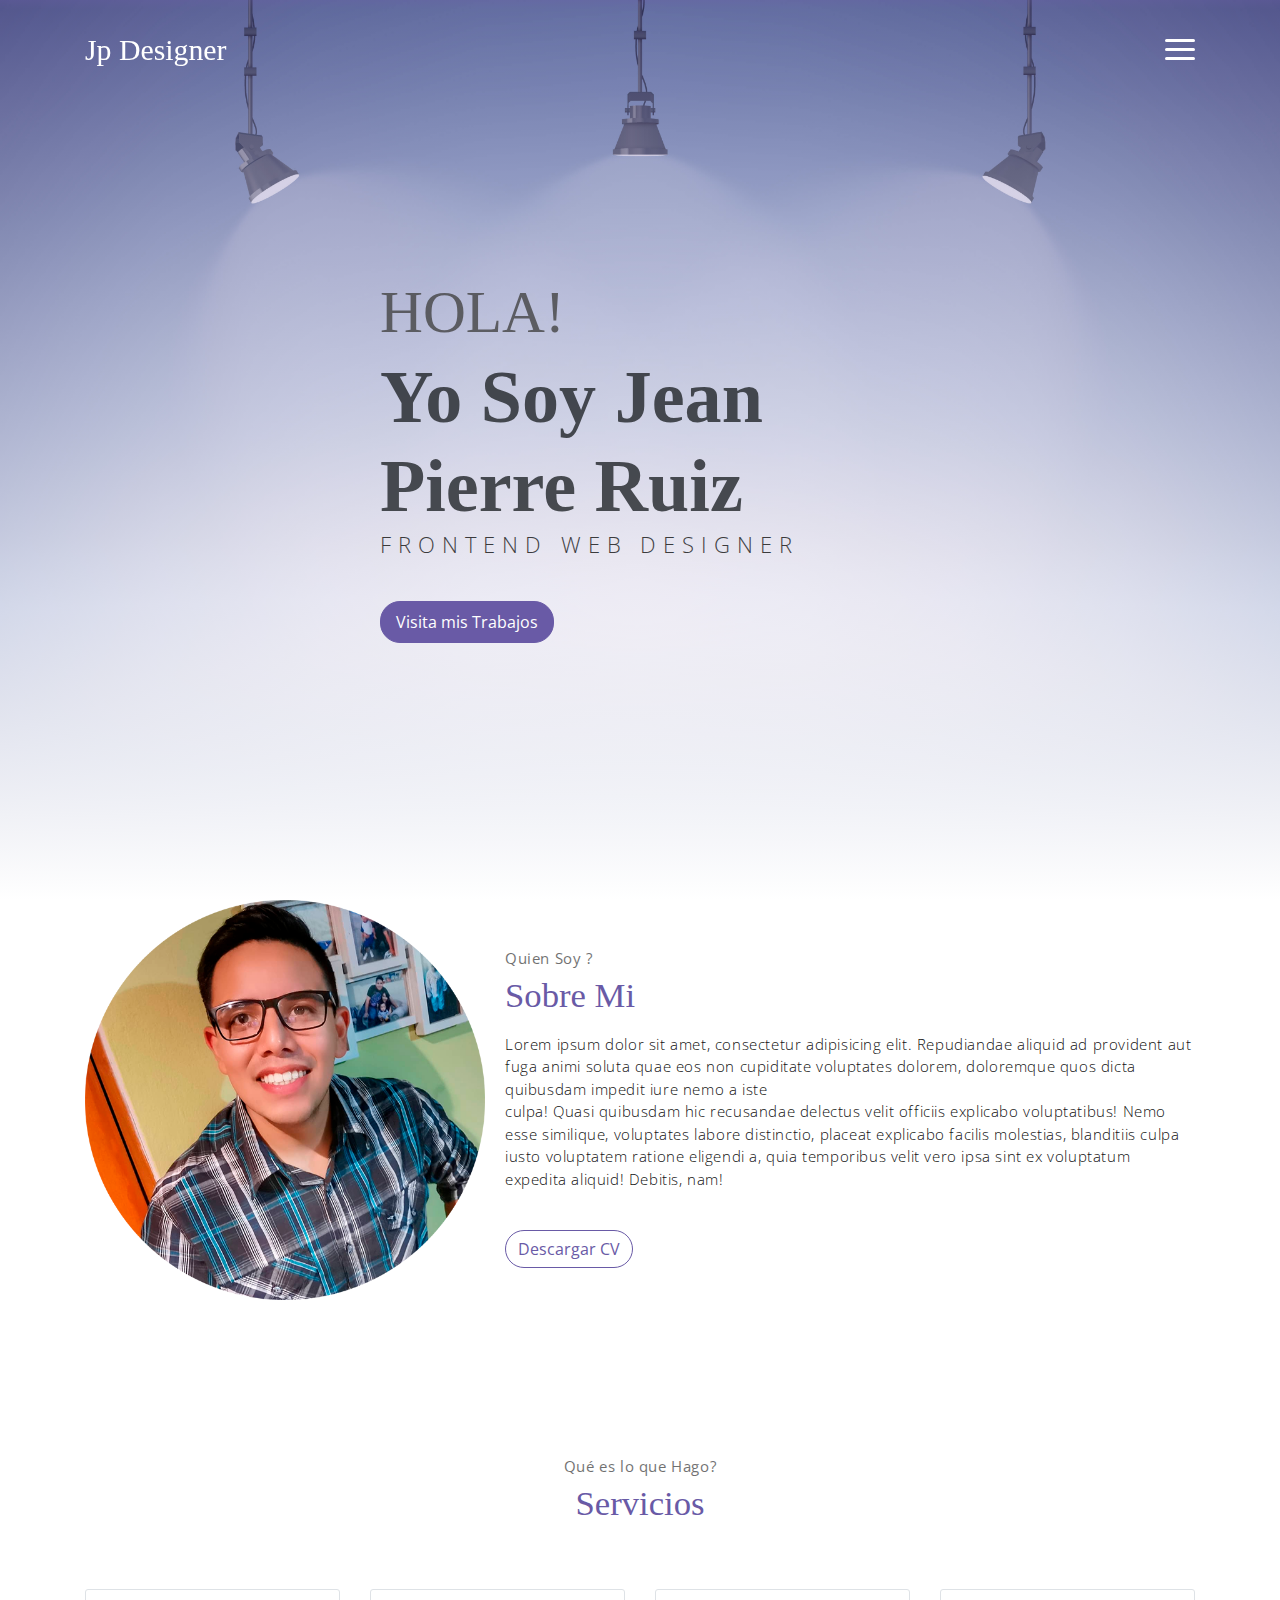
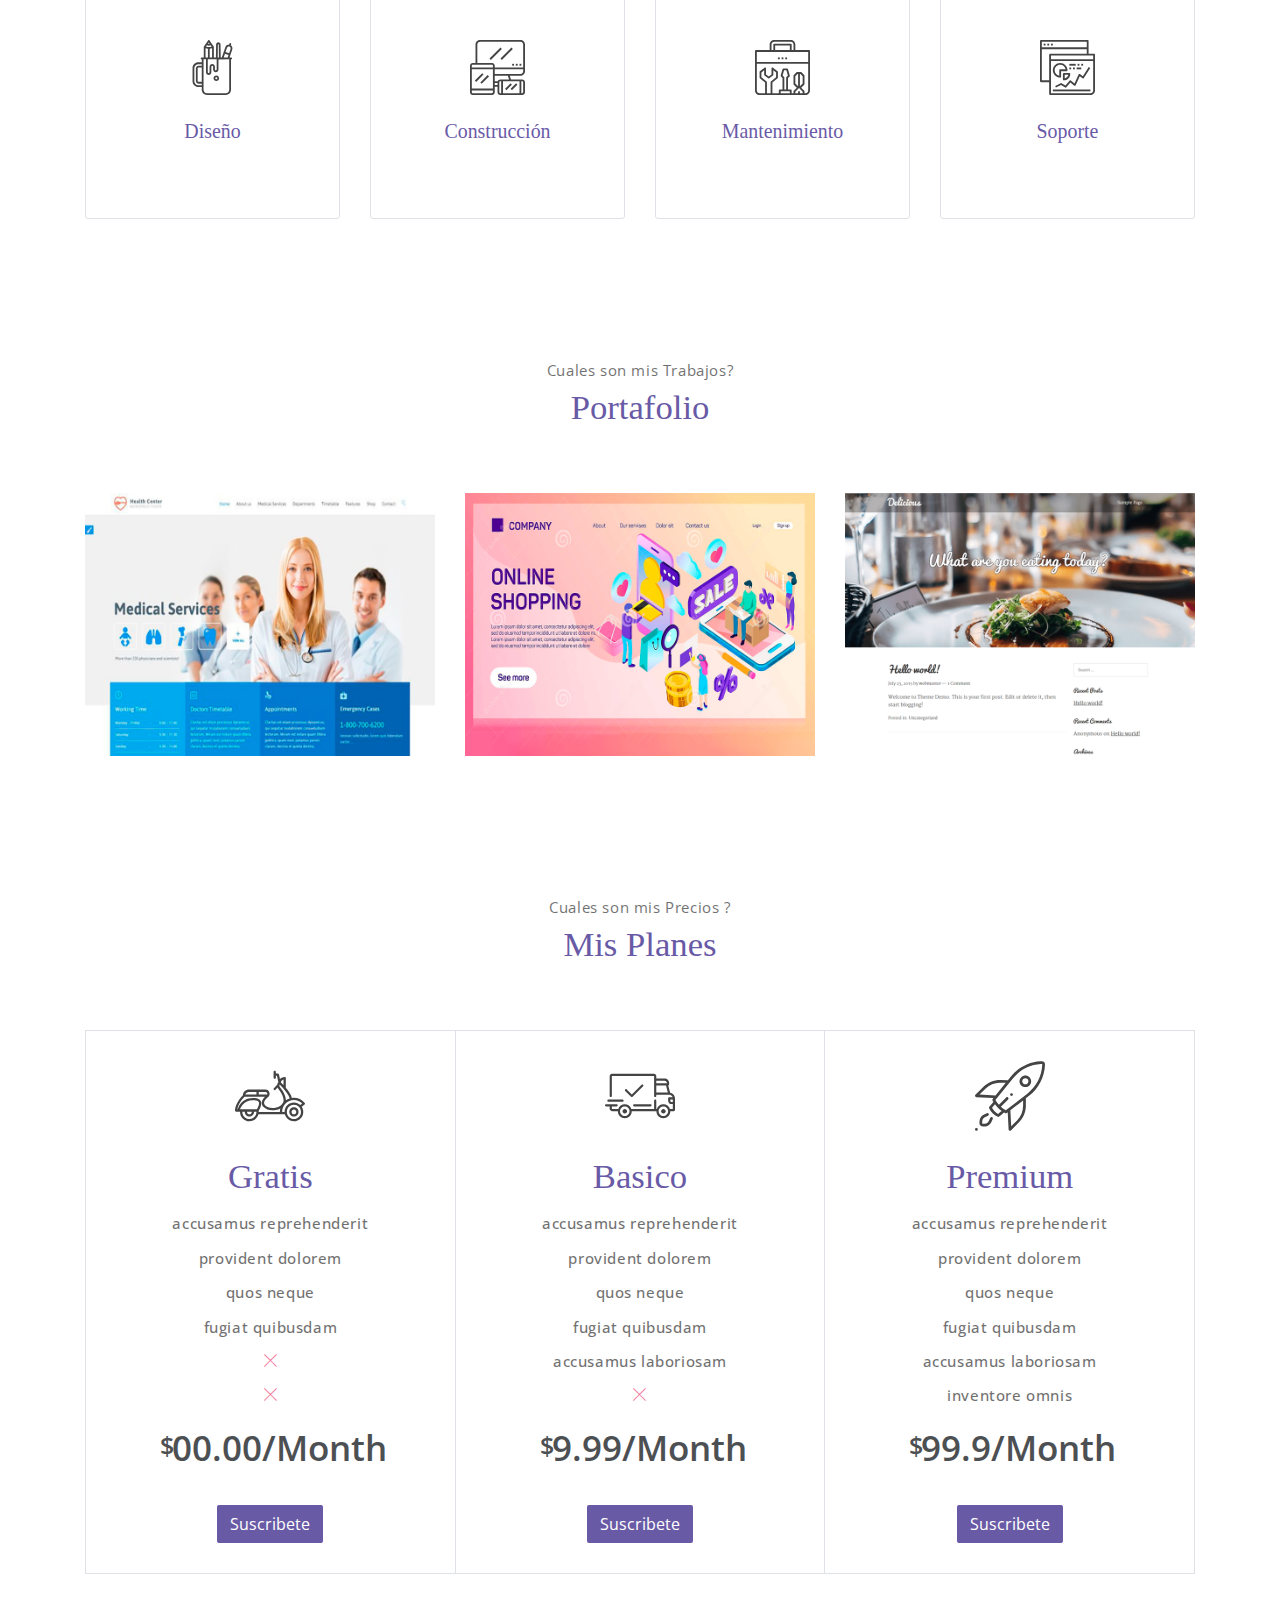
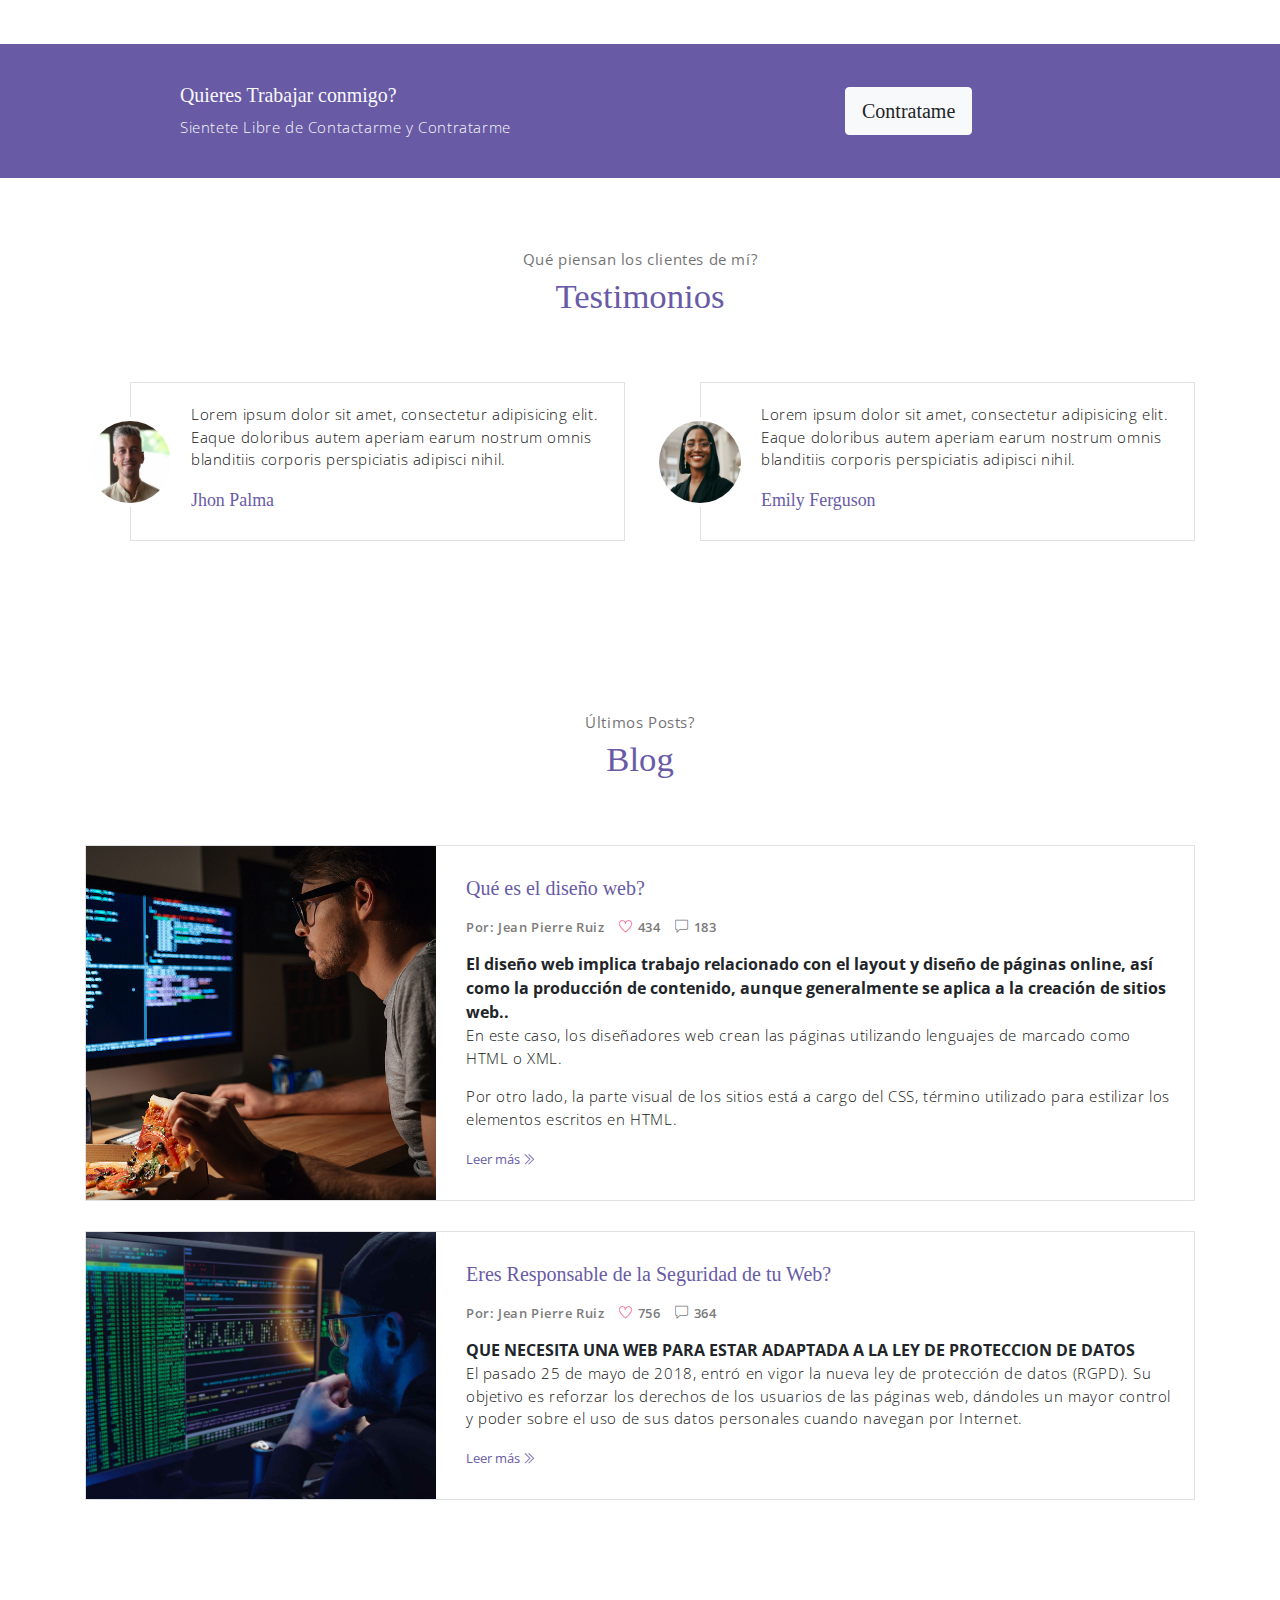
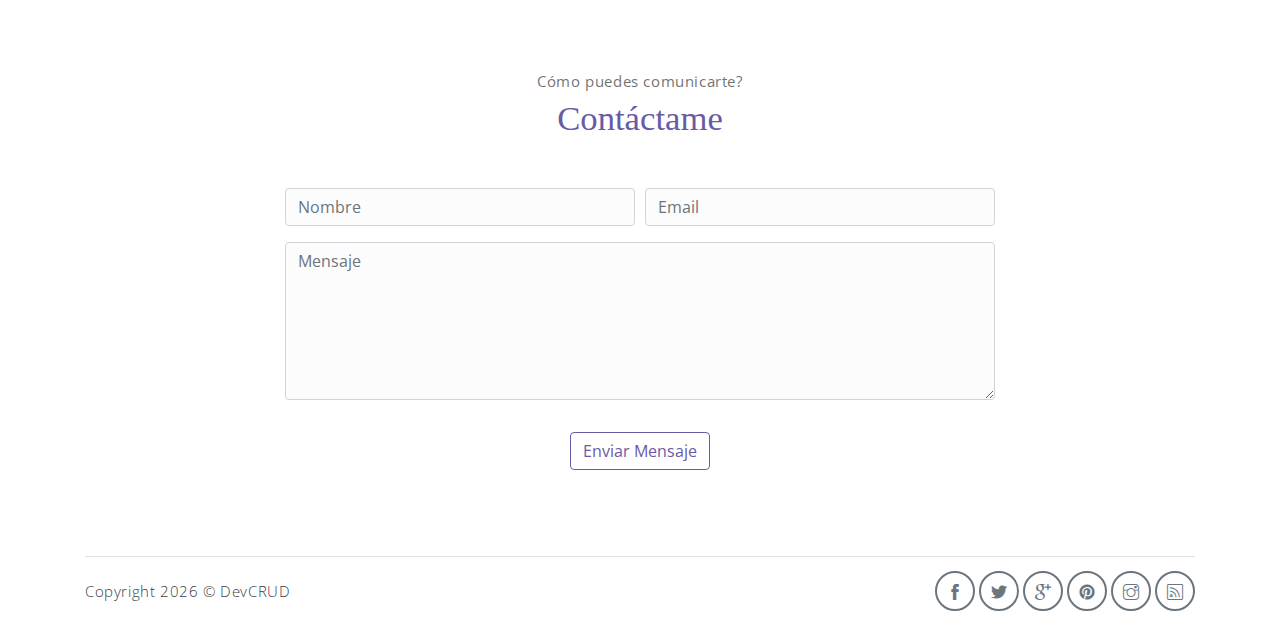
==== commit 818761ca: "sexto cambio" ====
--- a/index.html
+++ b/index.html
@@ -78,7 +78,7 @@
                         Lorem ipsum dolor sit amet, consectetur adipisicing elit. Repudiandae aliquid ad provident aut fuga animi soluta quae eos non cupiditate voluptates dolorem, doloremque quos dicta quibusdam impedit iure nemo a iste 
                         <br>culpa! Quasi quibusdam hic recusandae delectus velit officiis explicabo voluptatibus! Nemo esse similique, voluptates labore distinctio, placeat explicabo facilis molestias, blanditiis culpa iusto voluptatem ratione eligendi a, quia temporibus velit vero ipsa sint ex voluptatum expedita aliquid! Debitis, nam!              
                     </p>
-                    <button class="btn-rounded btn btn-outline-primary mt-4">Download CV</button>
+                    <button class="btn-rounded btn btn-outline-primary mt-4">Descargar CV</button>
                 </div>              
             </div><!-- end of about wrapper -->
         </div><!-- end of container -->
@@ -95,7 +95,7 @@
                     <div class="service-card">
                         <div class="body">
                             <img src="assets/imgs/pencil-case.svg" alt="Download free bootstrap 4 landing page, free boootstrap 4 templates, Download free bootstrap 4.1 landing page, free boootstrap 4.1.1 templates, meyawo Landing page" class="icon">
-                            <h6 class="title">Adipisicing</h6>
+                            <h6 class="title">Diseño</h6>
                             <p class="subtitle">Labore velit culpa adipisci excepturi consequuntur itaque in nam molestias dolorem iste quod.</p>
                         </div>
                     </div>
@@ -104,7 +104,7 @@
                     <div class="service-card">
                         <div class="body">
                             <img src="assets/imgs/responsive.svg" alt="Download free bootstrap 4 landing page, free boootstrap 4 templates, Download free bootstrap 4.1 landing page, free boootstrap 4.1.1 templates, meyawo Landing page" class="icon">
-                            <h6 class="title">Sapiente</h6>
+                            <h6 class="title">Construcción</h6>
                             <p class="subtitle">Labore velit culpa adipisci excepturi consequuntur itaque in nam molestias dolorem iste quod.</p>
                         </div>
                     </div>
@@ -113,7 +113,7 @@
                     <div class="service-card">
                         <div class="body">
                             <img src="assets/imgs/toolbox.svg" alt="Download free bootstrap 4 landing page, free boootstrap 4 templates, Download free bootstrap 4.1 landing page, free boootstrap 4.1.1 templates, meyawo Landing page" class="icon">
-                            <h6 class="title">Placeat</h6>
+                            <h6 class="title">Mantenimiento</h6>
                             <p class="subtitle">Labore velit culpa adipisci excepturi consequuntur itaque in nam molestias dolorem iste quod.</p>
                         </div>
                     </div>
@@ -122,7 +122,7 @@
                     <div class="service-card">
                         <div class="body">
                             <img src="assets/imgs/analytics.svg" alt="Download free bootstrap 4 landing page, free boootstrap 4 templates, Download free bootstrap 4.1 landing page, free boootstrap 4.1.1 templates, meyawo Landing page" class="icon">
-                            <h6 class="title">Iusto</h6>
+                            <h6 class="title">Soporte</h6>
                             <p class="subtitle">Labore velit culpa adipisci excepturi consequuntur itaque in nam molestias dolorem iste quod.</p>
                         </div>
                     </div>
@@ -313,17 +313,17 @@
                     <img src="assets/imgs/blog1.jpg" class="blog-card-img" alt="Download free bootstrap 4 landing page, free boootstrap 4 templates, Download free bootstrap 4.1 landing page, free boootstrap 4.1.1 templates, meyawo Landing page">
                 </div>
                 <div class="blog-card-body">
-                    <h5 class="blog-card-title">Hábitos de un Desarrollador Web</h6>
+                    <h5 class="blog-card-title">Qué es el diseño web?</h6>
 
                     <p class="blog-card-caption">
                         <a href="#">Por: Jean Pierre Ruiz</a>
                         <a href="#"><i class="ti-heart text-danger"></i> 434</a>
                         <a href="#"><i class="ti-comment"></i> 183</a>
                     </p>
-                    <p>Lorem ipsum dolor sit amet, consectetur adipisicing elit. Amet nesciunt qui sit velit delectus voluptates, repellat ipsum culpa id deleniti. Rerum debitis facilis accusantium neque numquam mollitia modi quasi distinctio.</p>
-
-                    <p><b>Necessitatibus nihil impedit! Ex nisi eveniet, dolor aliquid consequuntur repudiandae.</b></p>
-                    <p>Magnam in repellat enim harum omnis aperiam! Explicabo illo, commodi, dolor blanditiis cupiditate harum nisi vero accusamus laudantium voluptatibus dolores quae obcaecati.</p>
+                    <strong>El diseño web implica trabajo relacionado con el layout y diseño de páginas online, así como la producción de contenido, aunque generalmente se aplica a la creación de sitios web..</strong>
+
+                    <p>En este caso, los diseñadores web crean las páginas utilizando lenguajes de marcado como HTML o XML.</p>
+                    <p>Por otro lado, la parte visual de los sitios está a cargo del CSS, término utilizado para estilizar los elementos escritos en HTML.</p>
 
                     <a href="#" class="blog-card-link">Leer más <i class="ti-angle-double-right"></i></a>
                 </div>
@@ -343,7 +343,8 @@
                         <a href="#"><i class="ti-comment"></i> 364</a>
                     </p>
                     
-                    <p>Lorem ipsum dolor sit amet, consectetur adipisicing elit. Impedit excepturi laborum enim, vitae ipsam atque eum, ad iusto consequuntur voluptas, esse doloribus. Perferendis porro quisquam vitae exercitationem aliquid, minus eos laborum repudiandae, cumque debitis iusto omnis praesentium? Laborum placeat sit adipisci illum tempore maxime, esse qui quae? Molestias excepturi corporis similique doloribus. Esse vitae earum architecto nulla non dolores illum at perspiciatis quod, et deleniti cupiditate reiciendis harum facere, delectus eum commodi soluta distinctio sit repudiandae possimus sunt. Ipsum, rem.</p>
+                    <strong> QUE NECESITA UNA WEB PARA ESTAR ADAPTADA A LA LEY DE PROTECCION DE DATOS </strong>
+                    <p>El pasado 25 de mayo de 2018, entró en vigor la nueva ley de protección de datos (RGPD). Su objetivo es reforzar los derechos de los usuarios de las páginas web, dándoles un mayor control y poder sobre el uso de sus datos personales cuando navegan por Internet.</p>
 
                     <a href="#" class="blog-card-link">Leer más <i class="ti-angle-double-right"></i></a>
                 </div>
@@ -361,16 +362,16 @@
             <form action="" class="contact-form col-md-10 col-lg-8 m-auto">
                 <div class="form-row">
                     <div class="form-group col-sm-6">
-                        <input type="text" size="50" class="form-control" placeholder="Your Name" required>                 
+                        <input type="text" size="50" class="form-control" placeholder="Nombre" required>                 
                     </div>
                     <div class="form-group col-sm-6">
-                        <input type="email" class="form-control" placeholder="Enter Email"requried>                 
+                        <input type="email" class="form-control" placeholder="Email"requried>                 
                     </div>
                     <div class="form-group col-sm-12">
-                        <textarea name="comment" id="comment" rows="6"   class="form-control" placeholder="Write Something"></textarea>
+                        <textarea name="comment" id="comment" rows="6"   class="form-control" placeholder="Mensaje"></textarea>
                     </div>
                     <div class="form-group col-sm-12 mt-3">
-                        <input type="submit" value="Send Message" class="btn btn-outline-primary rounded">                  
+                        <input type="submit" value="Enviar Mensaje" class="btn btn-outline-primary rounded">                  
                     </div>
                 </div>  
             </form><!-- end of contact form -->
@@ -382,12 +383,12 @@
         <footer class="footer">       
             <p class="mb-0">Copyright <script>document.write(new Date().getFullYear())</script> &copy; <a href="http://www.devcrud.com">DevCRUD</a></p>
             <div class="social-links text-right m-auto ml-sm-auto">
-                <a href="javascript:void(0)" class="link"><i class="ti-facebook"></i></a>
-                <a href="javascript:void(0)" class="link"><i class="ti-twitter-alt"></i></a>
-                <a href="javascript:void(0)" class="link"><i class="ti-google"></i></a>
-                <a href="javascript:void(0)" class="link"><i class="ti-pinterest-alt"></i></a>
-                <a href="javascript:void(0)" class="link"><i class="ti-instagram"></i></a>
-                <a href="javascript:void(0)" class="link"><i class="ti-rss"></i></a>
+                <a href="javascript:void(0)" class="https://www.facebook.com/jeanpierre.ruizocampo"><i class="ti-facebook"></i></a>
+                <a href="javascript:void(0)" class="https://twitter.com"><i class="ti-twitter-alt"></i></a>
+                <a href="javascript:void(0)" class="https://www.google.com"><i class="ti-google"></i></a>
+                <a href="javascript:void(0)" class="https://www.pinterest.com"><i class="ti-pinterest-alt"></i></a>
+                <a href="javascript:void(0)" class="https://www.instagram.com"><i class="ti-instagram"></i></a>
+                <a href="javascript:void(0)" class="https://www.google.com"><i class="ti-rss"></i></a>
             </div>
         </footer>
     </div> <!-- end of page footer -->
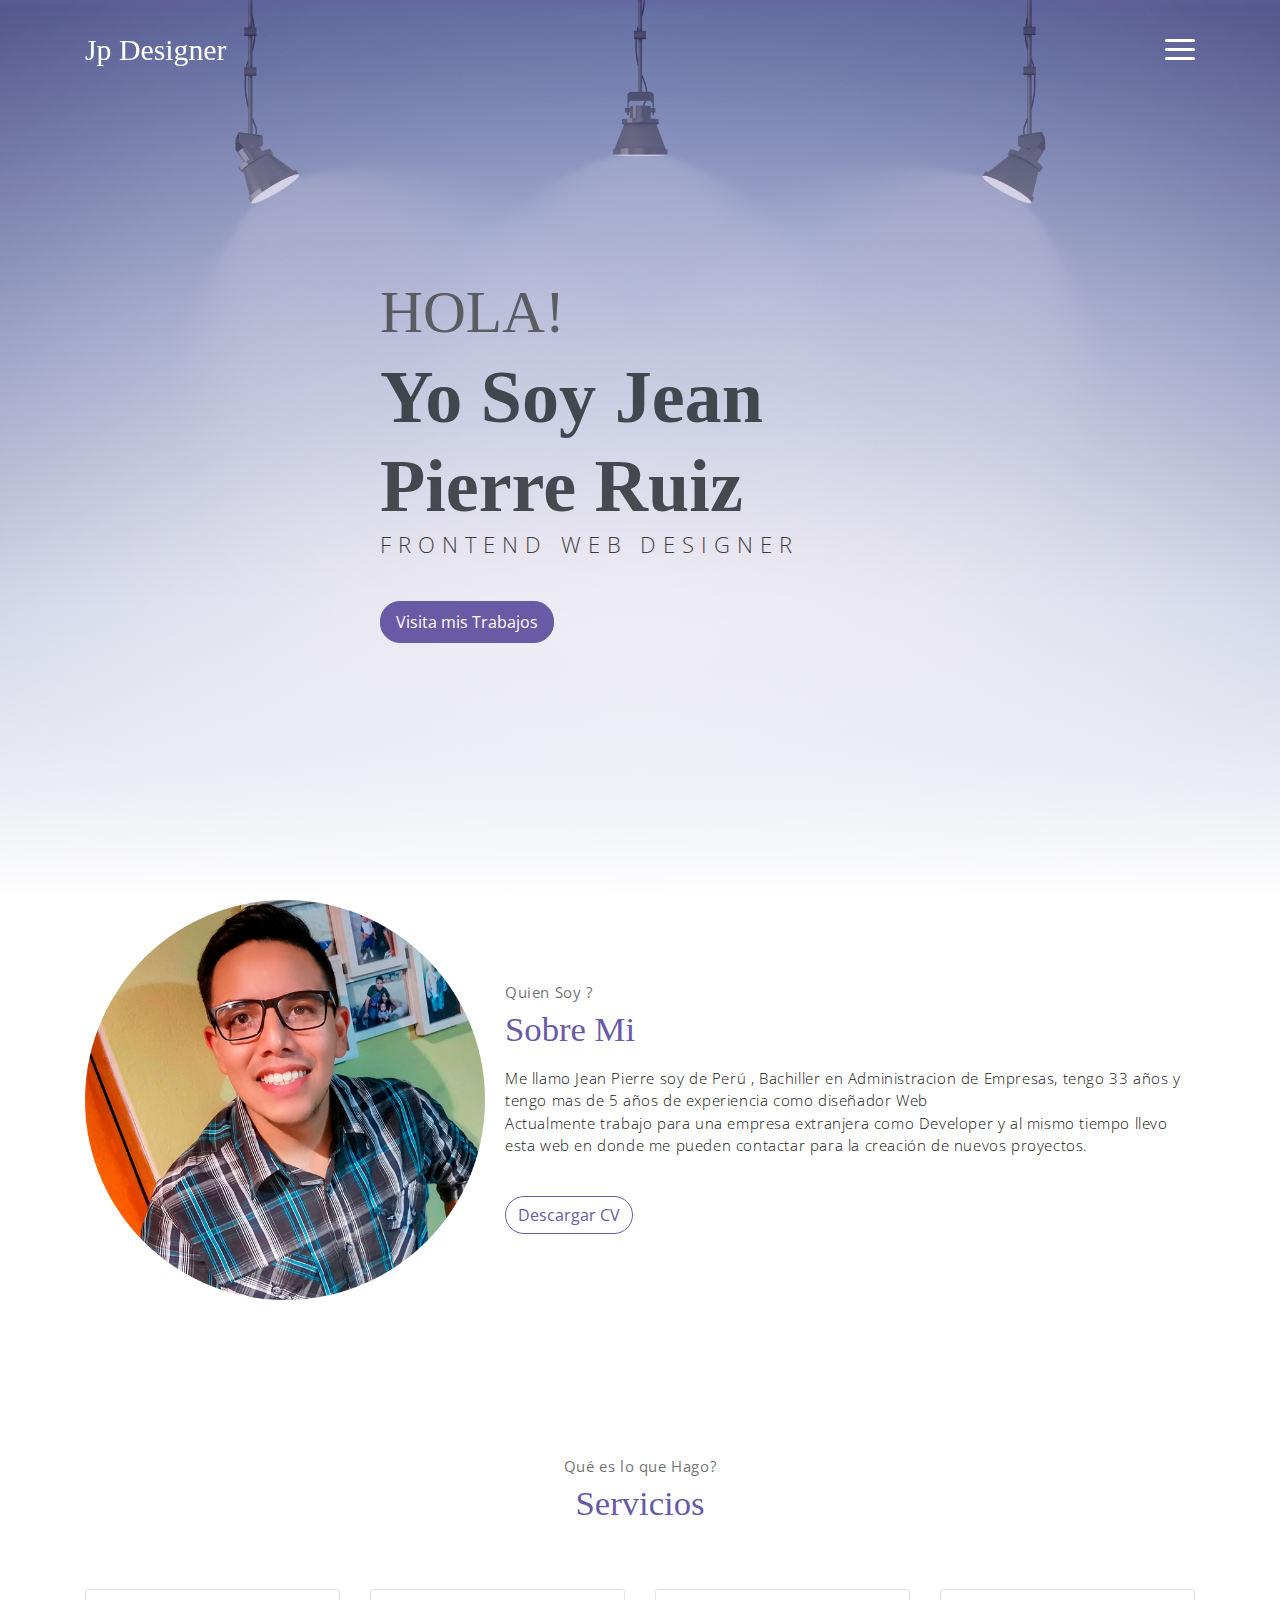
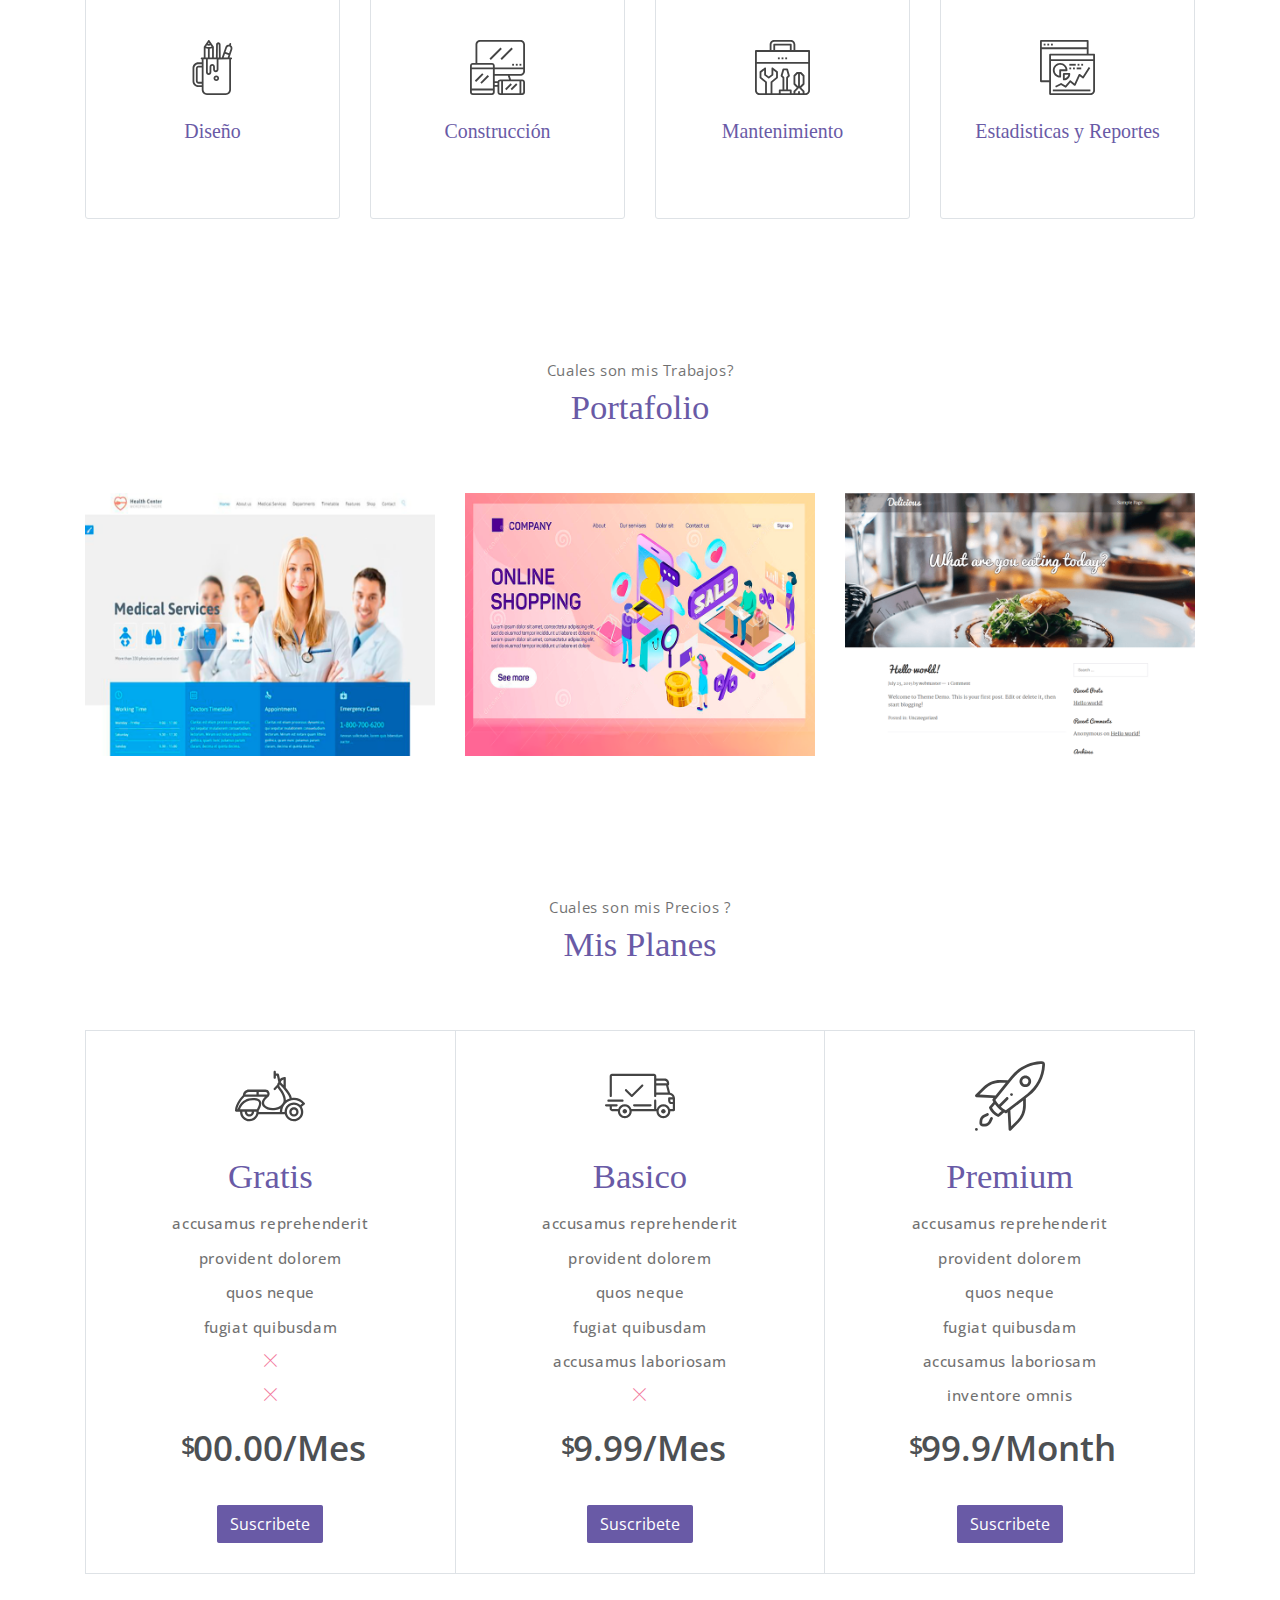
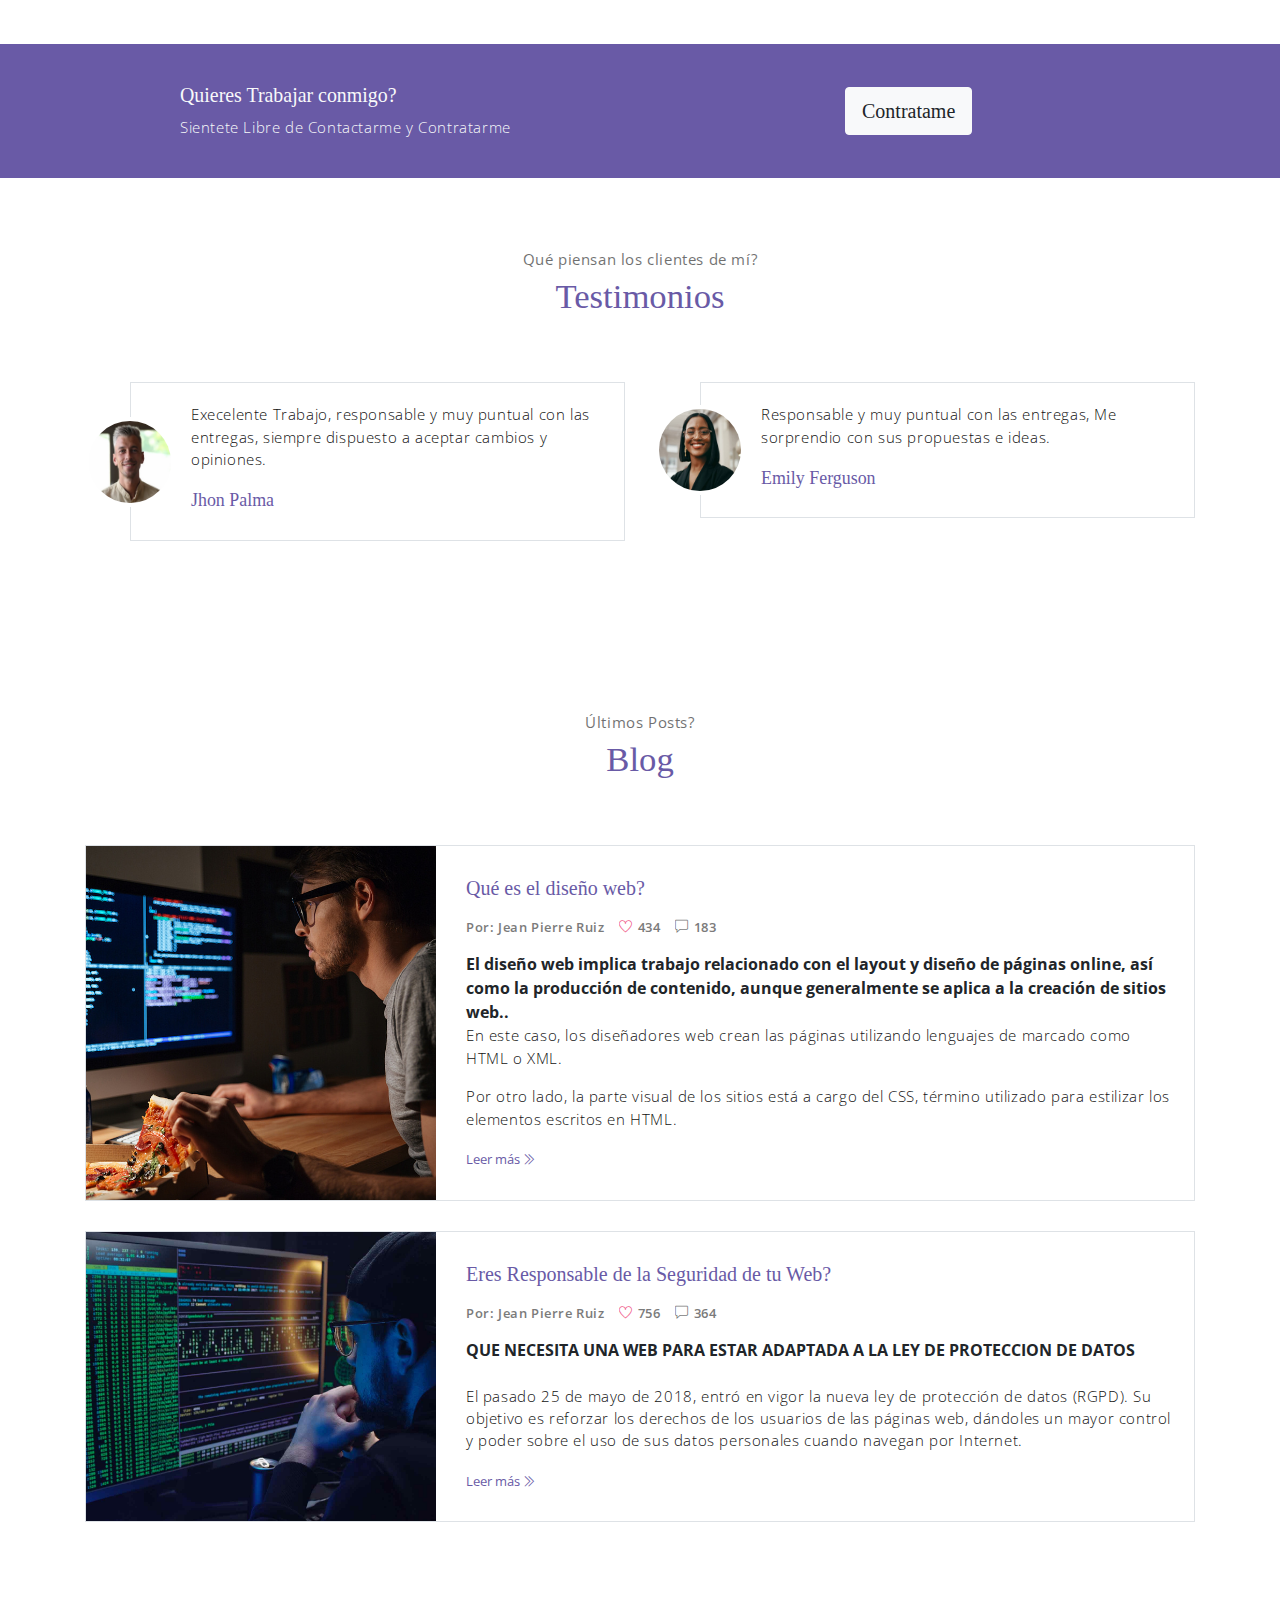
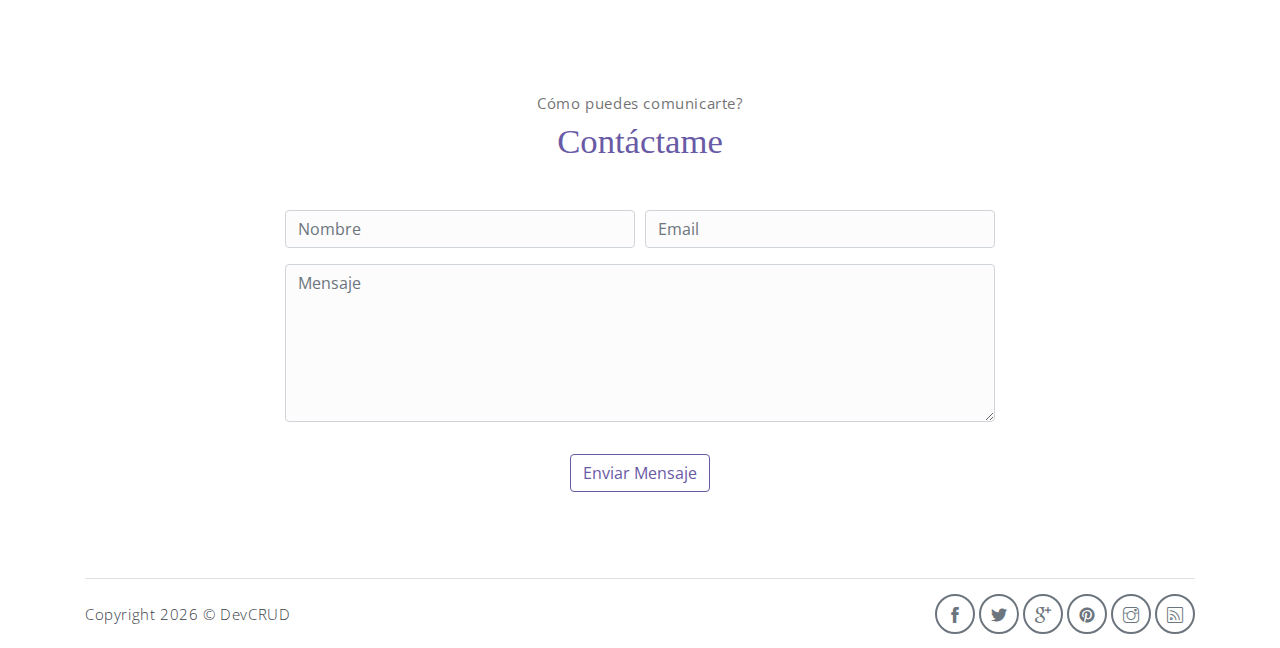
==== commit 22c38f4f: "setimo cambioe" ====
--- a/index.html
+++ b/index.html
@@ -75,8 +75,8 @@
                     <p class="section-subtitle">Quien Soy ?</p>
                     <h2 class="section-title mb-3">Sobre Mi</h2>
                     <p>
-                        Lorem ipsum dolor sit amet, consectetur adipisicing elit. Repudiandae aliquid ad provident aut fuga animi soluta quae eos non cupiditate voluptates dolorem, doloremque quos dicta quibusdam impedit iure nemo a iste 
-                        <br>culpa! Quasi quibusdam hic recusandae delectus velit officiis explicabo voluptatibus! Nemo esse similique, voluptates labore distinctio, placeat explicabo facilis molestias, blanditiis culpa iusto voluptatem ratione eligendi a, quia temporibus velit vero ipsa sint ex voluptatum expedita aliquid! Debitis, nam!              
+                         Me llamo Jean Pierre soy de Perú , Bachiller en  Administracion de Empresas, tengo 33 años y tengo mas de 5 años de experiencia como diseñador Web
+                        <br>Actualmente trabajo para una empresa extranjera como Developer y  al mismo tiempo llevo esta web en donde me pueden contactar para la creación de nuevos proyectos.              
                     </p>
                     <button class="btn-rounded btn btn-outline-primary mt-4">Descargar CV</button>
                 </div>              
@@ -96,7 +96,7 @@
                         <div class="body">
                             <img src="assets/imgs/pencil-case.svg" alt="Download free bootstrap 4 landing page, free boootstrap 4 templates, Download free bootstrap 4.1 landing page, free boootstrap 4.1.1 templates, meyawo Landing page" class="icon">
                             <h6 class="title">Diseño</h6>
-                            <p class="subtitle">Labore velit culpa adipisci excepturi consequuntur itaque in nam molestias dolorem iste quod.</p>
+                            <p class="subtitle">Ofrecemos plantillas y complementamos tus ideas.</p>
                         </div>
                     </div>
                 </div>
@@ -105,7 +105,7 @@
                         <div class="body">
                             <img src="assets/imgs/responsive.svg" alt="Download free bootstrap 4 landing page, free boootstrap 4 templates, Download free bootstrap 4.1 landing page, free boootstrap 4.1.1 templates, meyawo Landing page" class="icon">
                             <h6 class="title">Construcción</h6>
-                            <p class="subtitle">Labore velit culpa adipisci excepturi consequuntur itaque in nam molestias dolorem iste quod.</p>
+                            <p class="subtitle">Le damos forma a tus ideas.</p>
                         </div>
                     </div>
                 </div>
@@ -114,7 +114,7 @@
                         <div class="body">
                             <img src="assets/imgs/toolbox.svg" alt="Download free bootstrap 4 landing page, free boootstrap 4 templates, Download free bootstrap 4.1 landing page, free boootstrap 4.1.1 templates, meyawo Landing page" class="icon">
                             <h6 class="title">Mantenimiento</h6>
-                            <p class="subtitle">Labore velit culpa adipisci excepturi consequuntur itaque in nam molestias dolorem iste quod.</p>
+                            <p class="subtitle">Damos soporte continuo a la Web.</p>
                         </div>
                     </div>
                 </div>
@@ -122,8 +122,8 @@
                     <div class="service-card">
                         <div class="body">
                             <img src="assets/imgs/analytics.svg" alt="Download free bootstrap 4 landing page, free boootstrap 4 templates, Download free bootstrap 4.1 landing page, free boootstrap 4.1.1 templates, meyawo Landing page" class="icon">
-                            <h6 class="title">Soporte</h6>
-                            <p class="subtitle">Labore velit culpa adipisci excepturi consequuntur itaque in nam molestias dolorem iste quod.</p>
+                            <h6 class="title">Estadisticas y Reportes</h6>
+                            <p class="subtitle">Elaboramos reportes muy detallados segun sea de su interes.</p>
                         </div>
                     </div>
                 </div>
@@ -199,7 +199,7 @@
                     </div>
                     <div class="pricing-card-footer">
                         <span>$</span>
-                        <span>00.00/Month</span>
+                        <span>00.00/Mes</span>
                     </div>
                     <a href="#" class="btn btn-primary mt-3 pricing-card-btn">Suscribete</a>
                 </div>
@@ -220,7 +220,7 @@
                     </div>
                     <div class="pricing-card-footer">
                         <span>$</span>
-                        <span>9.99/Month</span>
+                        <span>9.99/Mes</span>
                     </div>
                     <a href="#" class="btn btn-primary mt-3 pricing-card-btn">Suscribete</a>
                 </div>
@@ -281,7 +281,7 @@
                             <img src="assets/imgs/avatar4.jpg" class="testimonial-card-img" alt="Download free bootstrap 4 landing page, free boootstrap 4 templates, Download free bootstrap 4.1 landing page, free boootstrap 4.1.1 templates, meyawo Landing page">                           
                         </div>
                         <div class="testimonial-card-body">
-                            <p class="testimonial-card-subtitle">Lorem ipsum dolor sit amet, consectetur adipisicing elit. Eaque doloribus autem aperiam earum nostrum omnis blanditiis corporis perspiciatis adipisci nihil.</p>
+                            <p class="testimonial-card-subtitle">Execelente Trabajo, responsable y muy puntual con las entregas, siempre dispuesto a aceptar cambios y opiniones.</p>
                             <h6 class="testimonial-card-title">Jhon Palma</h6>
                         </div>
                     </div>
@@ -292,7 +292,7 @@
                             <img src="assets/imgs/avatar5.jpg" class="testimonial-card-img" alt="Download free bootstrap 4 landing page, free boootstrap 4 templates, Download free bootstrap 4.1 landing page, free boootstrap 4.1.1 templates, meyawo Landing page">                        
                         </div>
                         <div class="testimonial-card-body">
-                            <p class="testimonial-card-subtitle">Lorem ipsum dolor sit amet, consectetur adipisicing elit. Eaque doloribus autem aperiam earum nostrum omnis blanditiis corporis perspiciatis adipisci nihil.</p>
+                            <p class="testimonial-card-subtitle">Responsable y muy puntual con las entregas, Me sorprendio con sus propuestas e ideas.</p>
                             <h6 class="testimonial-card-title">Emily Ferguson</h6>
                         </div>
                     </div>
@@ -344,7 +344,7 @@
                     </p>
                     
                     <strong> QUE NECESITA UNA WEB PARA ESTAR ADAPTADA A LA LEY DE PROTECCION DE DATOS </strong>
-                    <p>El pasado 25 de mayo de 2018, entró en vigor la nueva ley de protección de datos (RGPD). Su objetivo es reforzar los derechos de los usuarios de las páginas web, dándoles un mayor control y poder sobre el uso de sus datos personales cuando navegan por Internet.</p>
+                    <p><br>El pasado 25 de mayo de 2018, entró en vigor la nueva ley de protección de datos (RGPD). Su objetivo es reforzar los derechos de los usuarios de las páginas web, dándoles un mayor control y poder sobre el uso de sus datos personales cuando navegan por Internet.</p>
 
                     <a href="#" class="blog-card-link">Leer más <i class="ti-angle-double-right"></i></a>
                 </div>
@@ -383,12 +383,12 @@
         <footer class="footer">       
             <p class="mb-0">Copyright <script>document.write(new Date().getFullYear())</script> &copy; <a href="http://www.devcrud.com">DevCRUD</a></p>
             <div class="social-links text-right m-auto ml-sm-auto">
-                <a href="javascript:void(0)" class="https://www.facebook.com/jeanpierre.ruizocampo"><i class="ti-facebook"></i></a>
-                <a href="javascript:void(0)" class="https://twitter.com"><i class="ti-twitter-alt"></i></a>
-                <a href="javascript:void(0)" class="https://www.google.com"><i class="ti-google"></i></a>
-                <a href="javascript:void(0)" class="https://www.pinterest.com"><i class="ti-pinterest-alt"></i></a>
-                <a href="javascript:void(0)" class="https://www.instagram.com"><i class="ti-instagram"></i></a>
-                <a href="javascript:void(0)" class="https://www.google.com"><i class="ti-rss"></i></a>
+                <a href="https://www.facebook.com/jeanpierre.ruizocampo" class="link"><i class="ti-facebook"></i></a>
+                <a href="https://twitter.com" class="link"><i class="ti-twitter-alt"></i></a>
+                <a href="https://www.google.com" class="link"><i class="ti-google"></i></a>
+                <a href="https://www.pinterest.com" class="link"><i class="ti-pinterest-alt"></i></a>
+                <a href="https://www.instagram.com" class="link"><i class="ti-instagram"></i></a>
+                <a href="https://www.google.com" class="link"><i class="ti-rss"></i></a>
             </div>
         </footer>
     </div> <!-- end of page footer -->
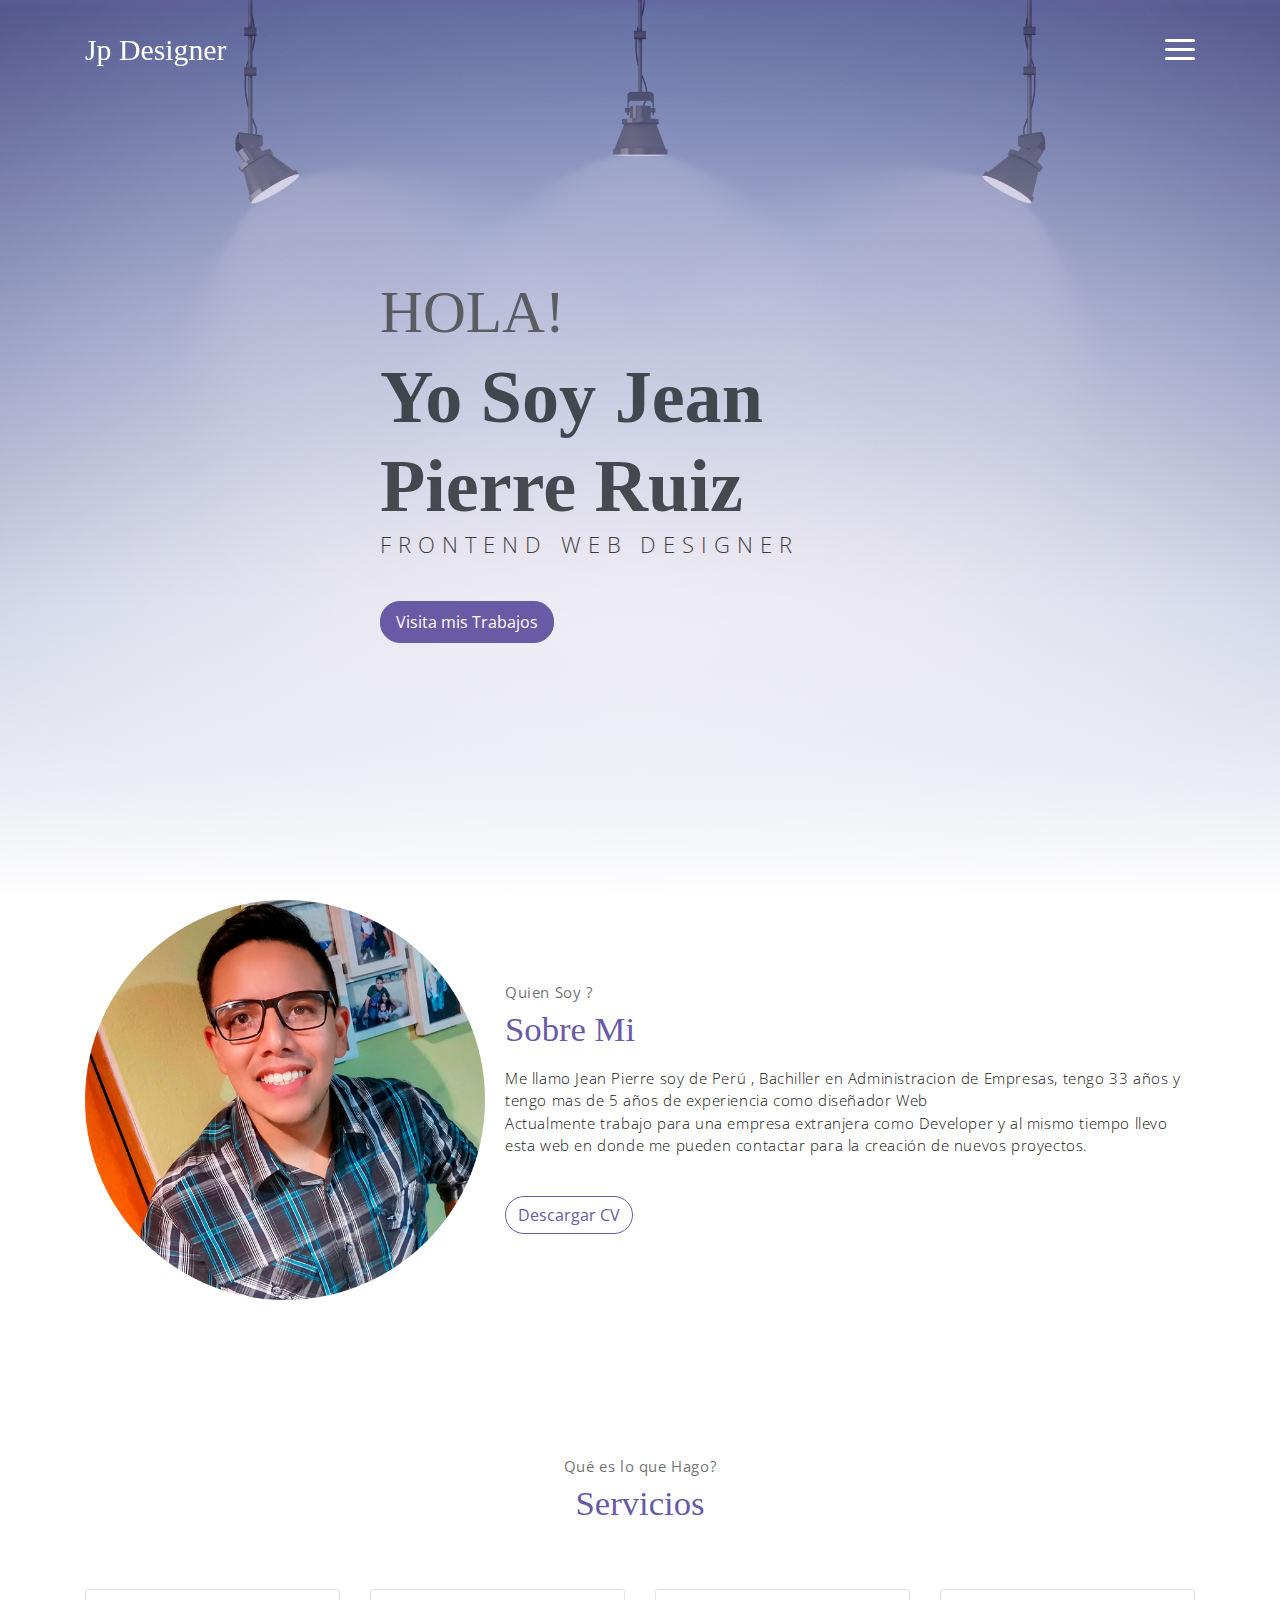
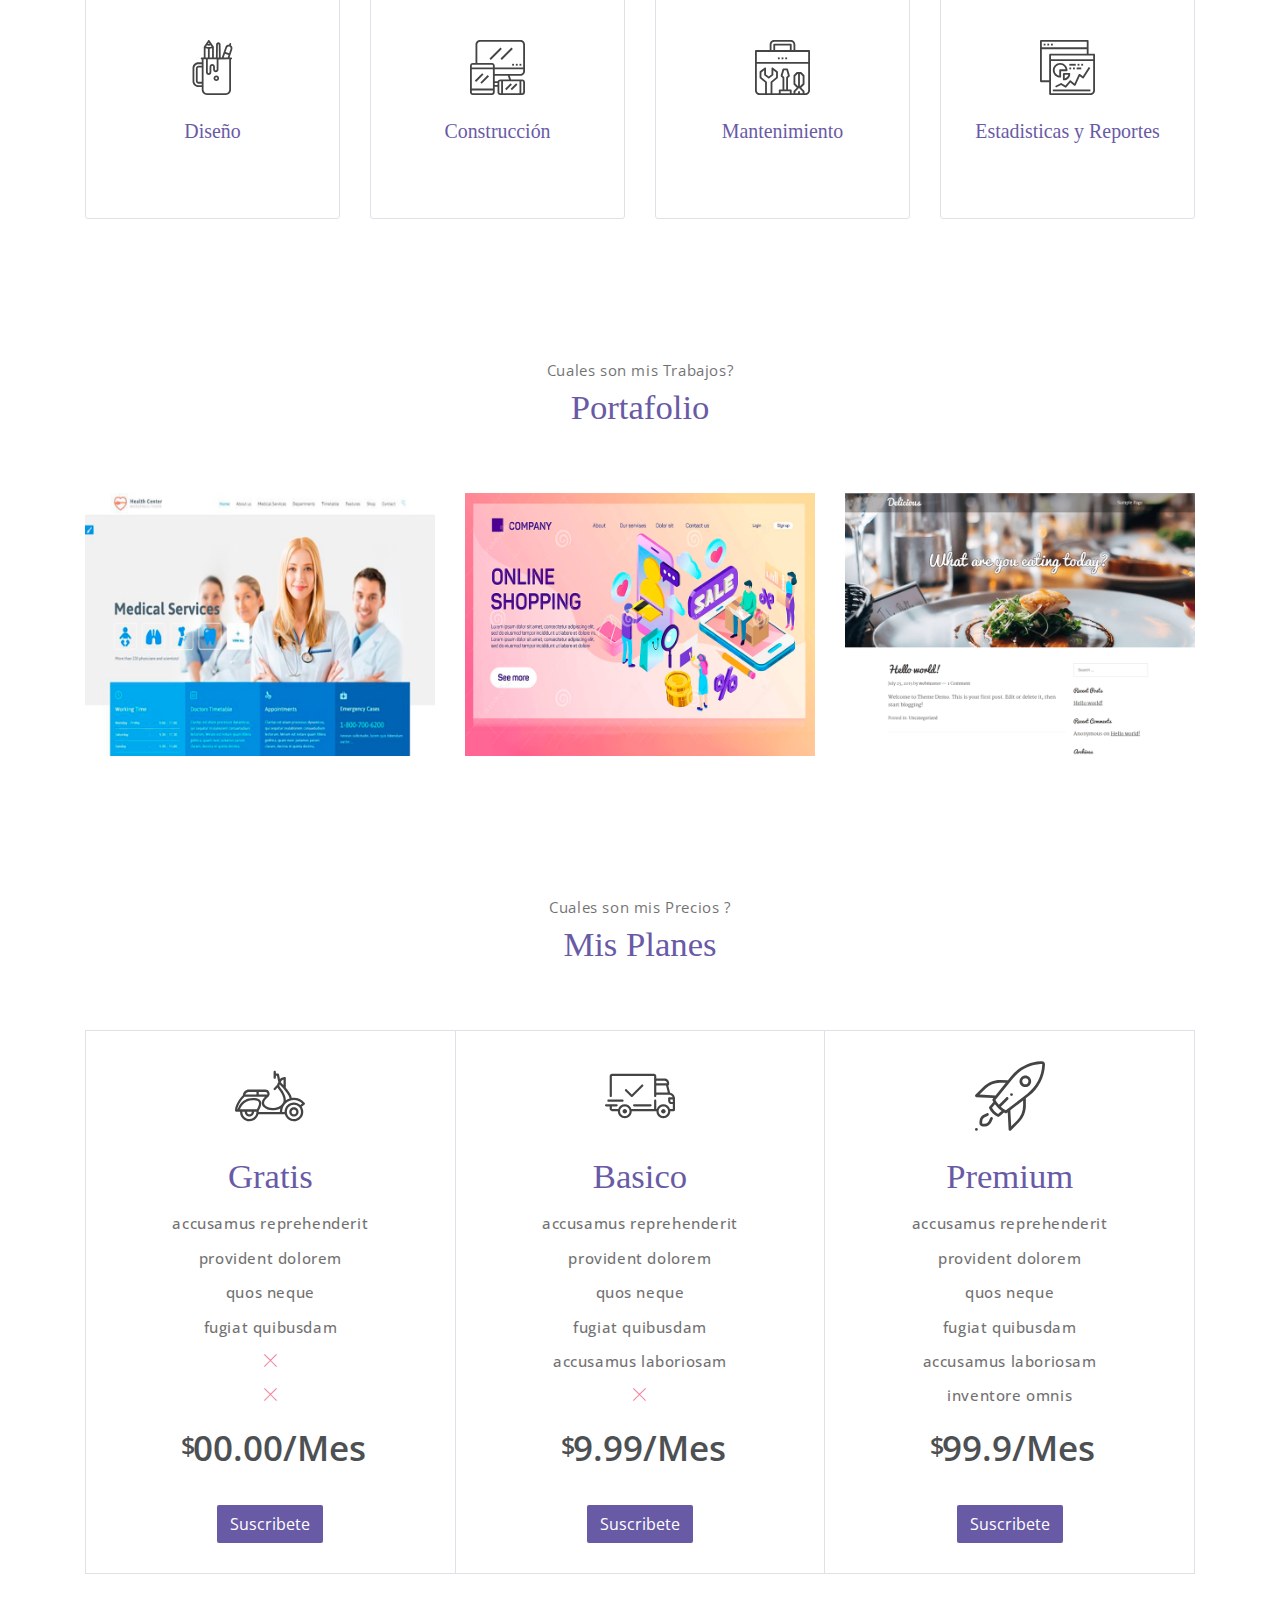
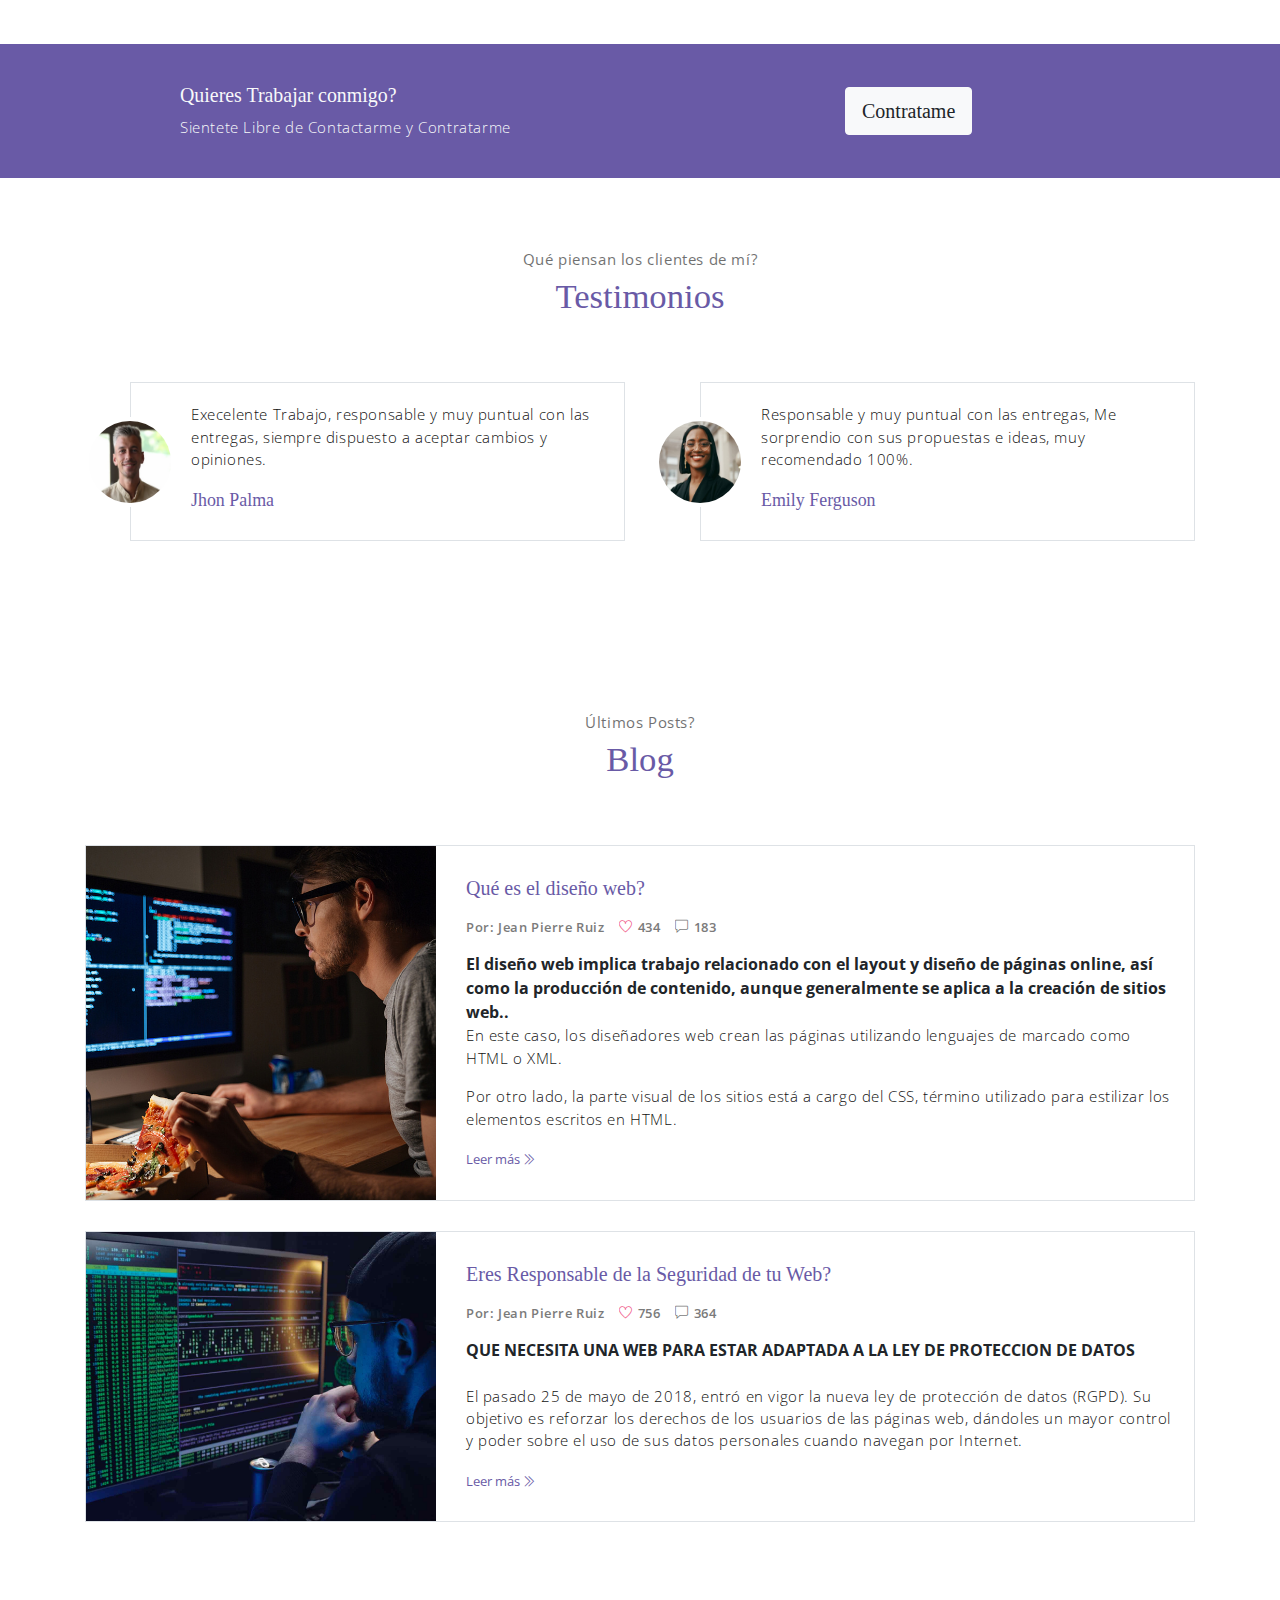
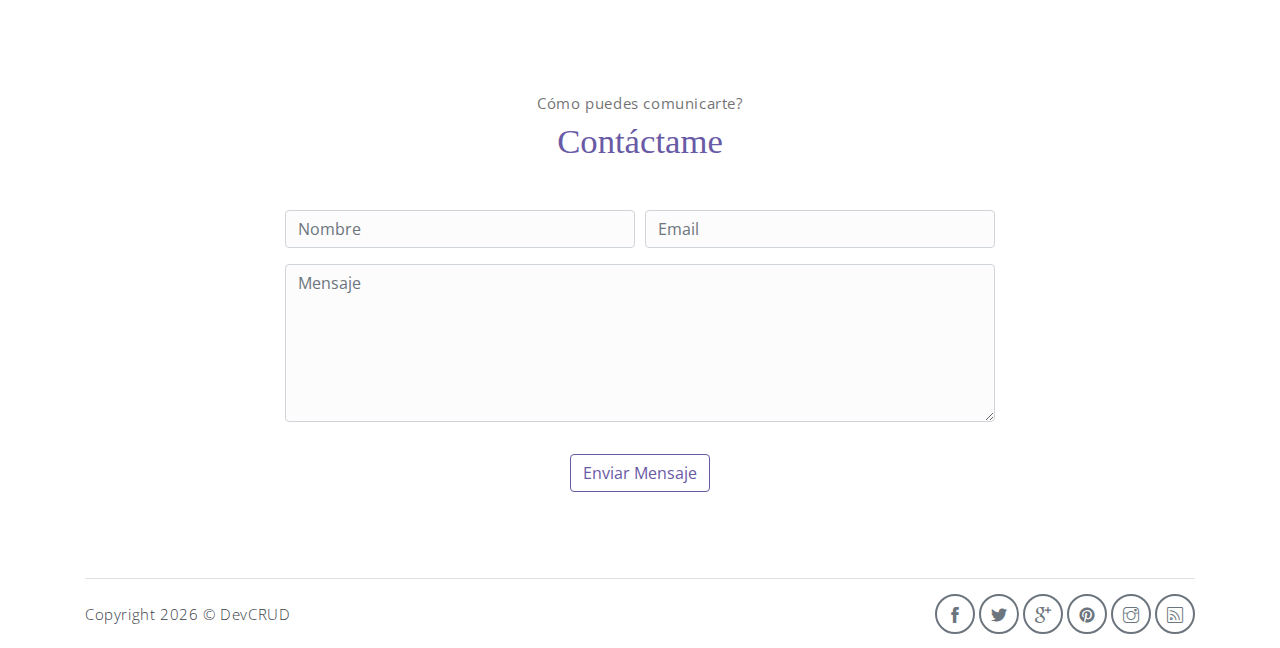
==== commit b88ac965: "octavo cambio" ====
--- a/index.html
+++ b/index.html
@@ -105,7 +105,7 @@
                         <div class="body">
                             <img src="assets/imgs/responsive.svg" alt="Download free bootstrap 4 landing page, free boootstrap 4 templates, Download free bootstrap 4.1 landing page, free boootstrap 4.1.1 templates, meyawo Landing page" class="icon">
                             <h6 class="title">Construcción</h6>
-                            <p class="subtitle">Le damos forma a tus ideas.</p>
+                            <p class="subtitle">Damos forma a tus ideas, en todas las vista de dispositivos disponibles.</p>
                         </div>
                     </div>
                 </div>
@@ -241,7 +241,7 @@
                     </div>
                     <div class="pricing-card-footer">
                         <span>$</span>
-                        <span>99.9/Month</span>
+                        <span>99.9/Mes</span>
                     </div>
                     <a href="#" class="btn btn-primary mt-3 pricing-card-btn">Suscribete</a>
                 </div>
@@ -292,7 +292,7 @@
                             <img src="assets/imgs/avatar5.jpg" class="testimonial-card-img" alt="Download free bootstrap 4 landing page, free boootstrap 4 templates, Download free bootstrap 4.1 landing page, free boootstrap 4.1.1 templates, meyawo Landing page">                        
                         </div>
                         <div class="testimonial-card-body">
-                            <p class="testimonial-card-subtitle">Responsable y muy puntual con las entregas, Me sorprendio con sus propuestas e ideas.</p>
+                            <p class="testimonial-card-subtitle">Responsable y muy puntual con las entregas, Me sorprendio con sus propuestas e ideas, muy recomendado 100%.</p>
                             <h6 class="testimonial-card-title">Emily Ferguson</h6>
                         </div>
                     </div>
@@ -321,7 +321,7 @@
                         <a href="#"><i class="ti-comment"></i> 183</a>
                     </p>
                     <strong>El diseño web implica trabajo relacionado con el layout y diseño de páginas online, así como la producción de contenido, aunque generalmente se aplica a la creación de sitios web..</strong>
-
+                    <br>
                     <p>En este caso, los diseñadores web crean las páginas utilizando lenguajes de marcado como HTML o XML.</p>
                     <p>Por otro lado, la parte visual de los sitios está a cargo del CSS, término utilizado para estilizar los elementos escritos en HTML.</p>
 
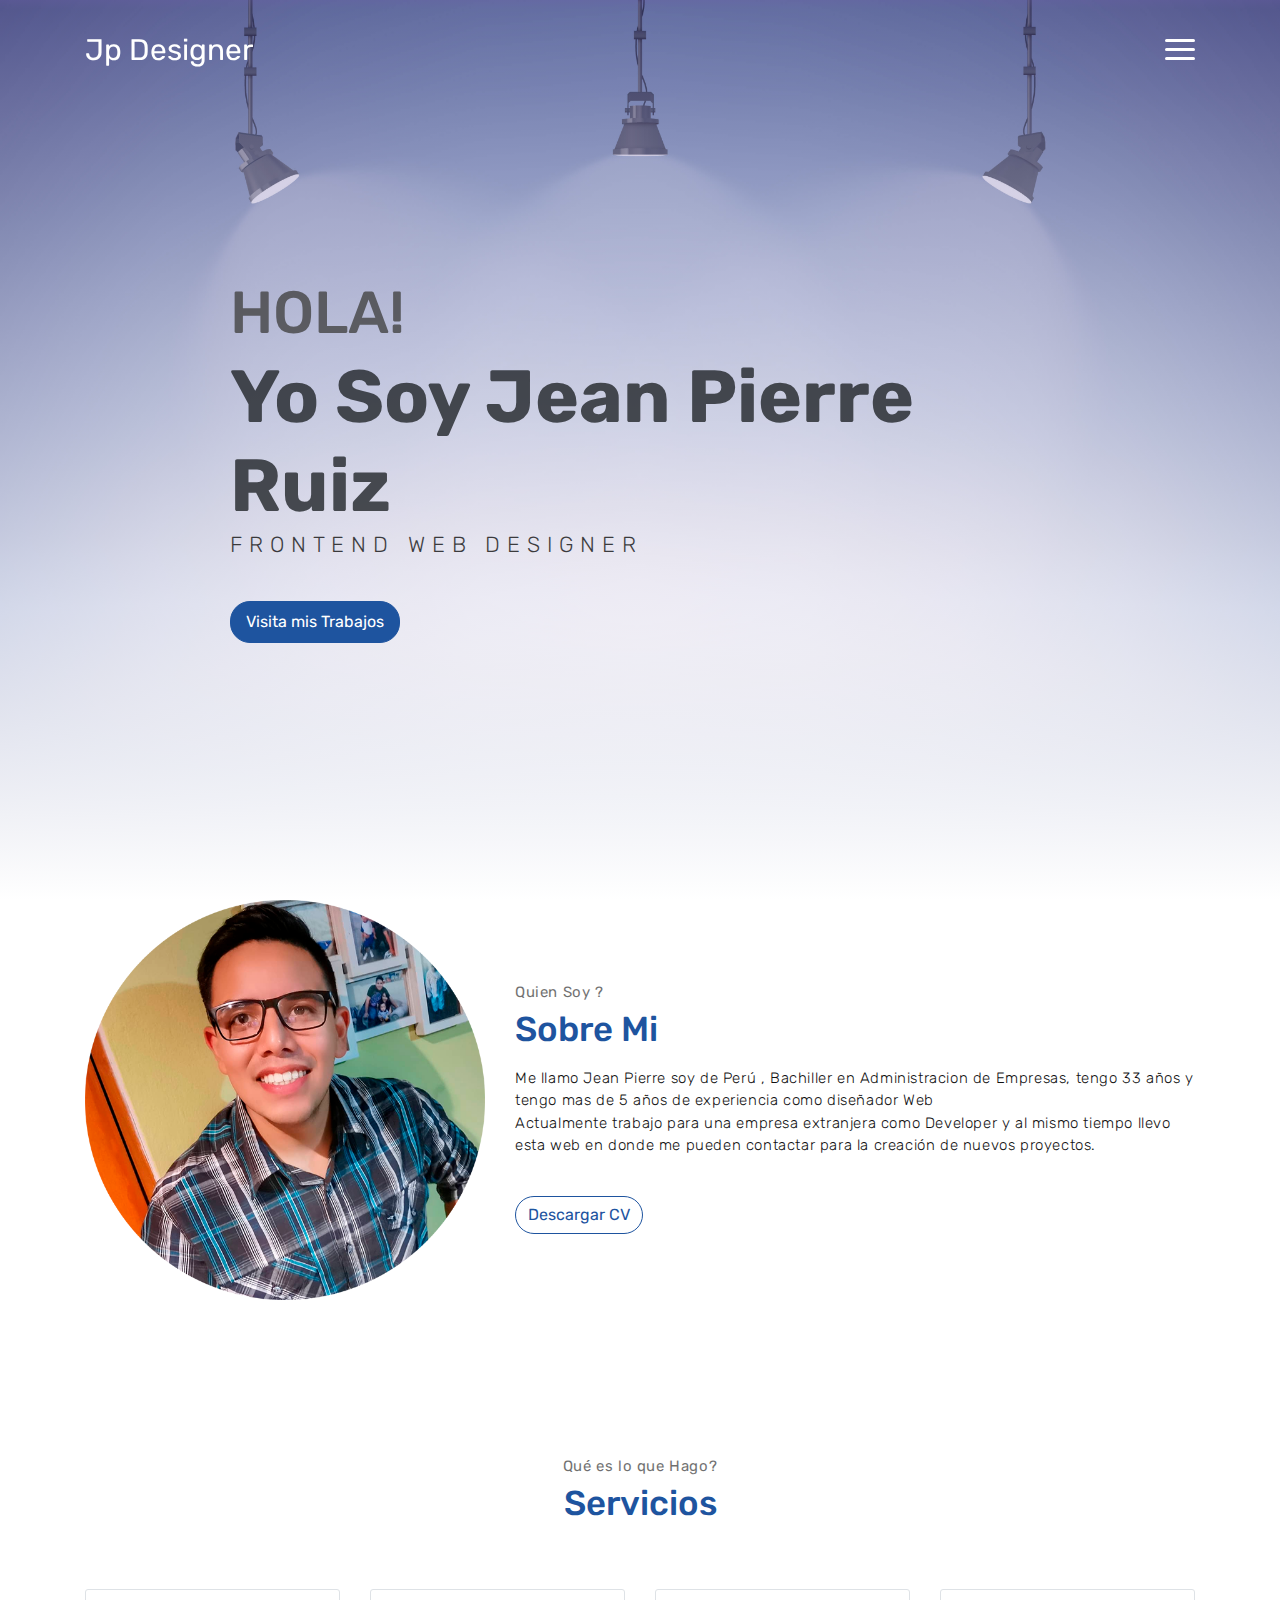
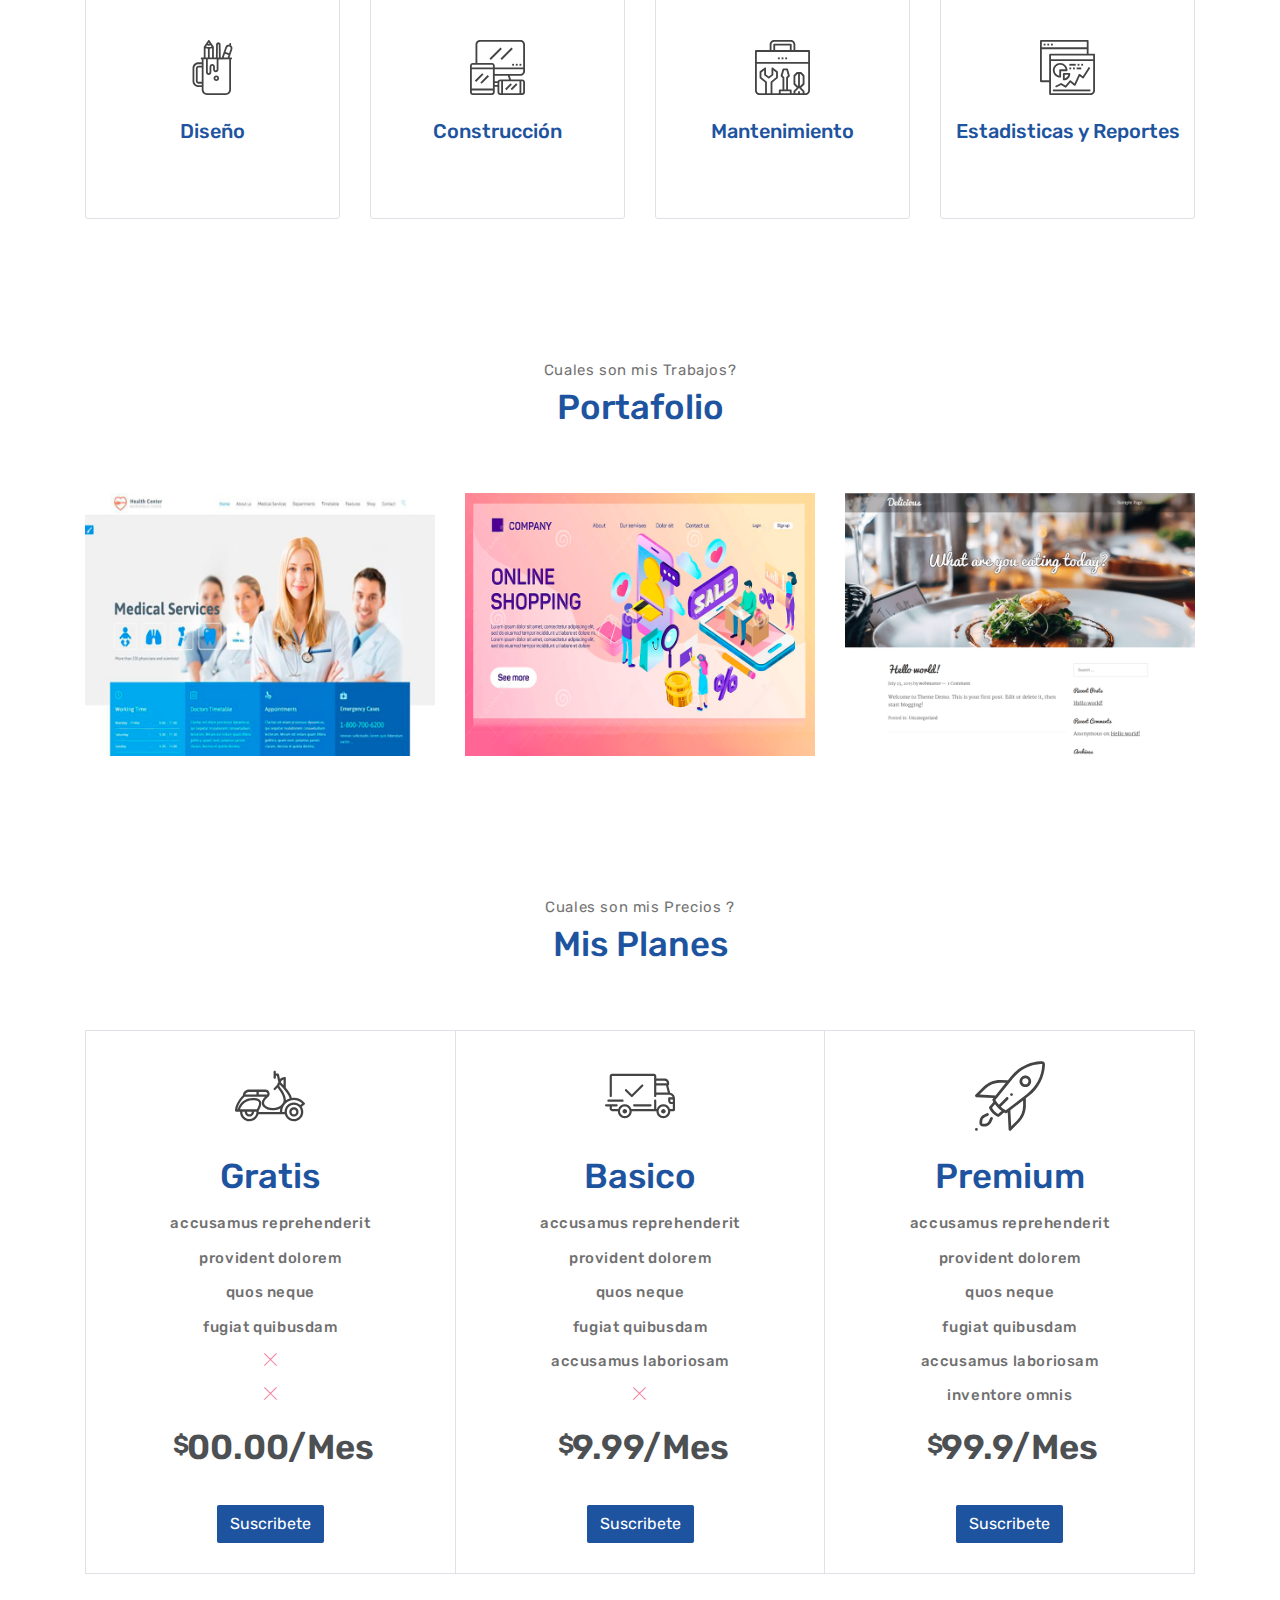
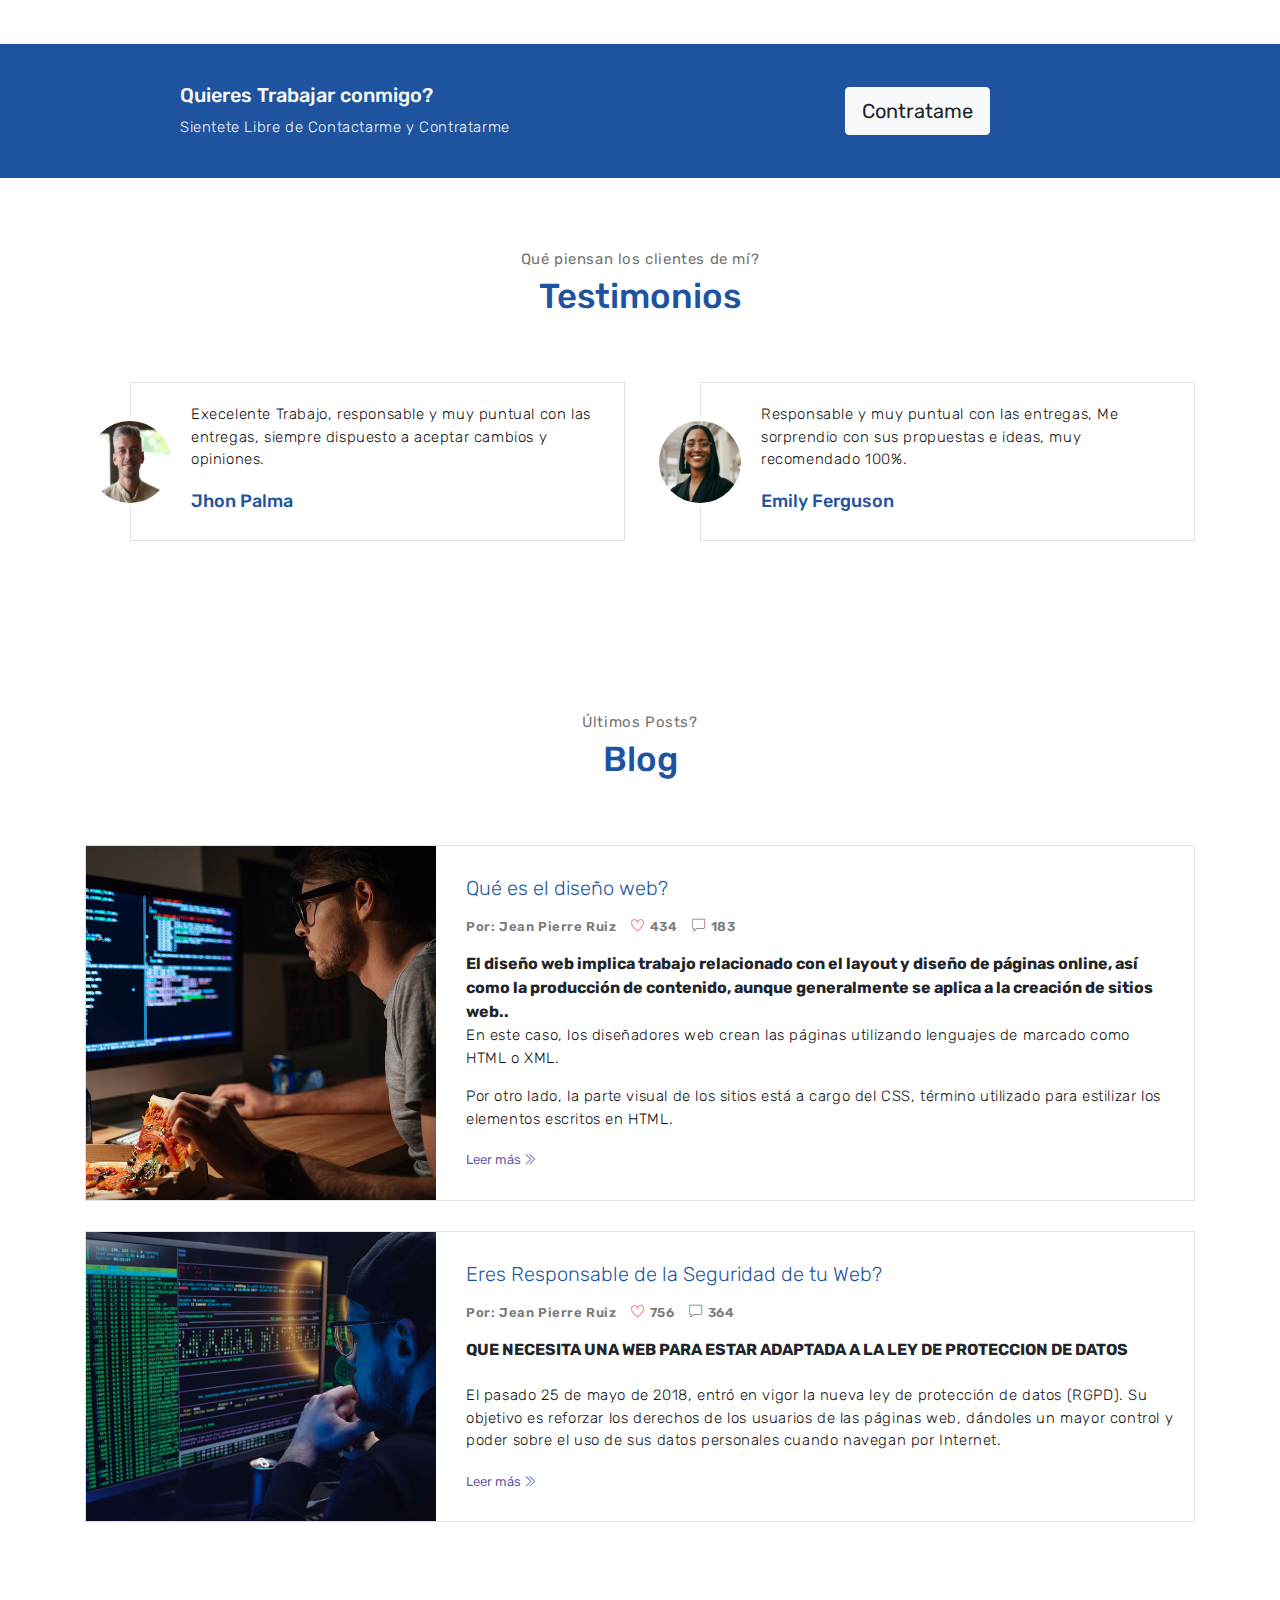
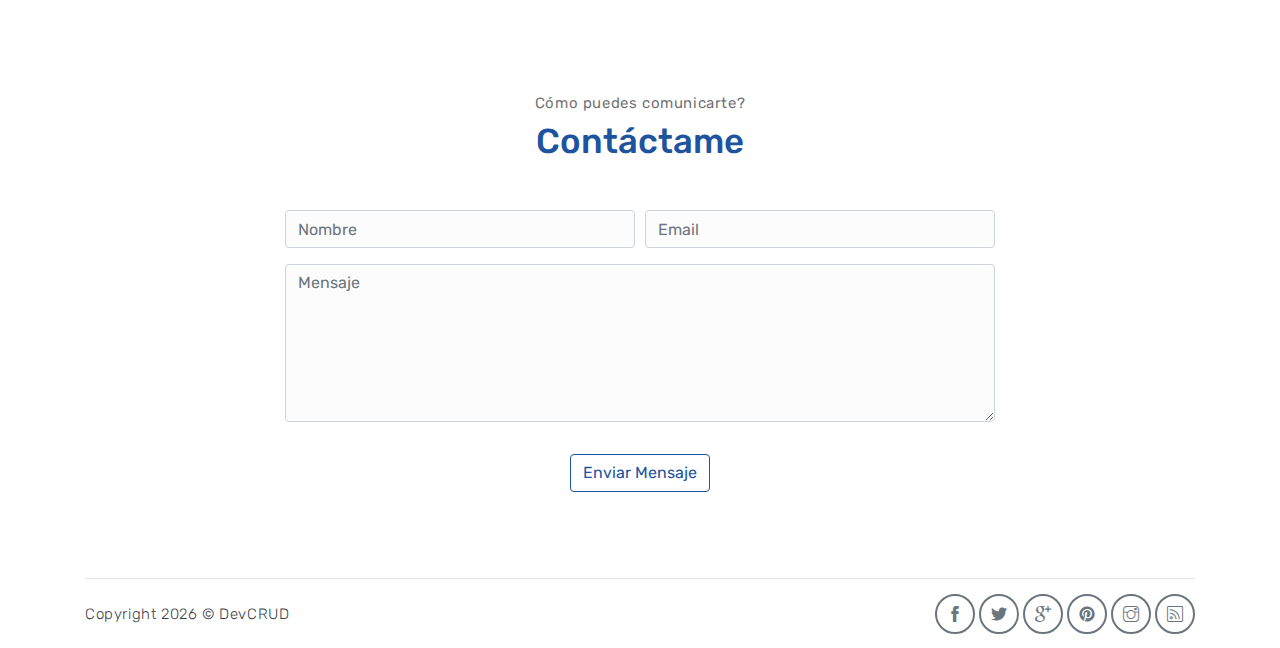
==== commit c2e3f806: "update" ====
--- a/index.html
+++ b/index.html
@@ -78,7 +78,7 @@
                          Me llamo Jean Pierre soy de Perú , Bachiller en  Administracion de Empresas, tengo 33 años y tengo mas de 5 años de experiencia como diseñador Web
                         <br>Actualmente trabajo para una empresa extranjera como Developer y  al mismo tiempo llevo esta web en donde me pueden contactar para la creación de nuevos proyectos.              
                     </p>
-                    <button class="btn-rounded btn btn-outline-primary mt-4">Descargar CV</button>
+                    <a href="https://drive.google.com/file/d/1vNpfxU-WYQ4wMnNxvzmk_DZqc47DNq5d/view?usp=share_link" class="btn-rounded btn btn-outline-primary mt-4" download="https://drive.google.com/file/d/1vNpfxU-WYQ4wMnNxvzmk_DZqc47DNq5d/view?usp=share_link">Descargar CV</a>
                 </div>              
             </div><!-- end of about wrapper -->
         </div><!-- end of container -->
--- a/assets/css/meyawo.css
+++ b/assets/css/meyawo.css
@@ -12,7 +12,10 @@
 
 * The above copyright notice and this permission notice shall be included in all copies or substantial portions of the Software.
 */
-@import url("https://fonts.googleapis.com/css?family=Baloo+Paaji|Open+Sans:300,300i,400,400i,600,600i,700,700i");
+/* @import url("https://fonts.googleapis.com/css?family=Baloo+Paaji|Open+Sans:300,300i,400,400i,600,600i,700,700i"); */
+
+@import url('https://fonts.googleapis.com/css2?family=Rubik:ital,wght@0,300;0,400;0,500;0,600;0,700;1,300&display=swap');
+
 :root {
   --blue: #1e549f;
   --indigo: #695aa6;
@@ -40,7 +43,7 @@
   --breakpoint-md: 768px;
   --breakpoint-lg: 992px;
   --breakpoint-xl: 1200px;
-  --font-family-sans-serif: "Open Sans", sans-serif;
+  --font-family-sans-serif: "Rubik", sans-serif;
   --font-family-monospace: SFMono-Regular, Menlo, Monaco, Consolas, "Liberation Mono", "Courier New", monospace;
 }
 
@@ -63,7 +66,7 @@
 
 body {
   margin: 0;
-  font-family: "Open Sans", sans-serif;
+  font-family: "Rubik", sans-serif;
   font-size: 1rem;
   font-weight: 400;
   line-height: 1.5;
@@ -2772,14 +2775,14 @@
 
 .btn-primary {
   color: #fff;
-  background-color: #695aa6;
-  border-color: #695aa6;
+  background-color: #1e549f;
+  border-color: #1e549f;
 }
 
 .btn-primary:hover {
   color: #fff;
-  background-color: #594c8d;
-  border-color: #544885;
+  background-color: #17a2b8;
+  border-color: #17a2b8;
 }
 
 .btn-primary:focus, .btn-primary.focus {
@@ -3043,14 +3046,14 @@
 }
 
 .btn-outline-primary {
-  color: #695aa6;
-  border-color: #695aa6;
+  color: #1e549f;
+  border-color: #1e549f;
 }
 
 .btn-outline-primary:hover {
   color: #fff;
-  background-color: #695aa6;
-  border-color: #695aa6;
+  background-color: #17a2b8;
+  border-color: #17a2b8;
 }
 
 .btn-outline-primary:focus, .btn-outline-primary.focus {
@@ -7141,7 +7144,7 @@
 }
 
 .bg-primary {
-  background-color: #695aa6 !important;
+  background-color: #1e549f !important;
 }
 
 a.bg-primary:hover, a.bg-primary:focus,
@@ -11029,7 +11032,7 @@
 }
 
 .infos .social-links a:hover {
-  color: #695aa6;
+  color: #17a2b8;
 }
 
 /* contact section */
@@ -11074,12 +11077,12 @@
 
 h1, h2, h3, h4, h5, h6 {
   font-weight: 500;
-  font-family: 'Baloo Paaji', cursive;
-  color: #695aa6;
+  font-family: "Rubik", sans-serif;
+  color: #1e549f;
 }
 
 .my-font {
-  font-family: 'Baloo Paaji', cursive;
+  font-family: "Rubik", sans-serif;
 }
 
 p {
@@ -11626,7 +11629,7 @@
           align-items: center;
   -webkit-transition: all, 0.3s;
   transition: all, 0.3s;
-  font-family: 'Baloo Paaji', cursive;
+  font-family: 'Rubik', ;
 }
 
 @media (prefers-reduced-motion: reduce) {
@@ -11711,7 +11714,7 @@
 }
 
 .custom-navbar.affix .logo {
-  color: #695aa6;
+  color: #1e549f;
 }
 
 .custom-navbar.affix .container {
@@ -12025,8 +12028,8 @@
 }
 
 .footer .social-links a:hover {
-  background: #695aa6;
-  border-color: #695aa6;
+  background: #17a2b8;
+  border-color: #17a2b8;
   color: #fff;
   text-decoration: none;
 }
@@ -12083,7 +12086,7 @@
   -webkit-flex-grow: 1;
       -ms-flex-positive: 1;
           flex-grow: 1;
-  max-width: 550px;
+  max-width: 850px;
 }
 
 .header .header-content .header-title .up {
@@ -12173,7 +12176,7 @@
 .about-img-holder {
   min-width: 400px;
   max-width: 400px;
-  margin-right: 20px;
+  margin-right: 30px;
 }
 
 .about-img-holder .about-img {
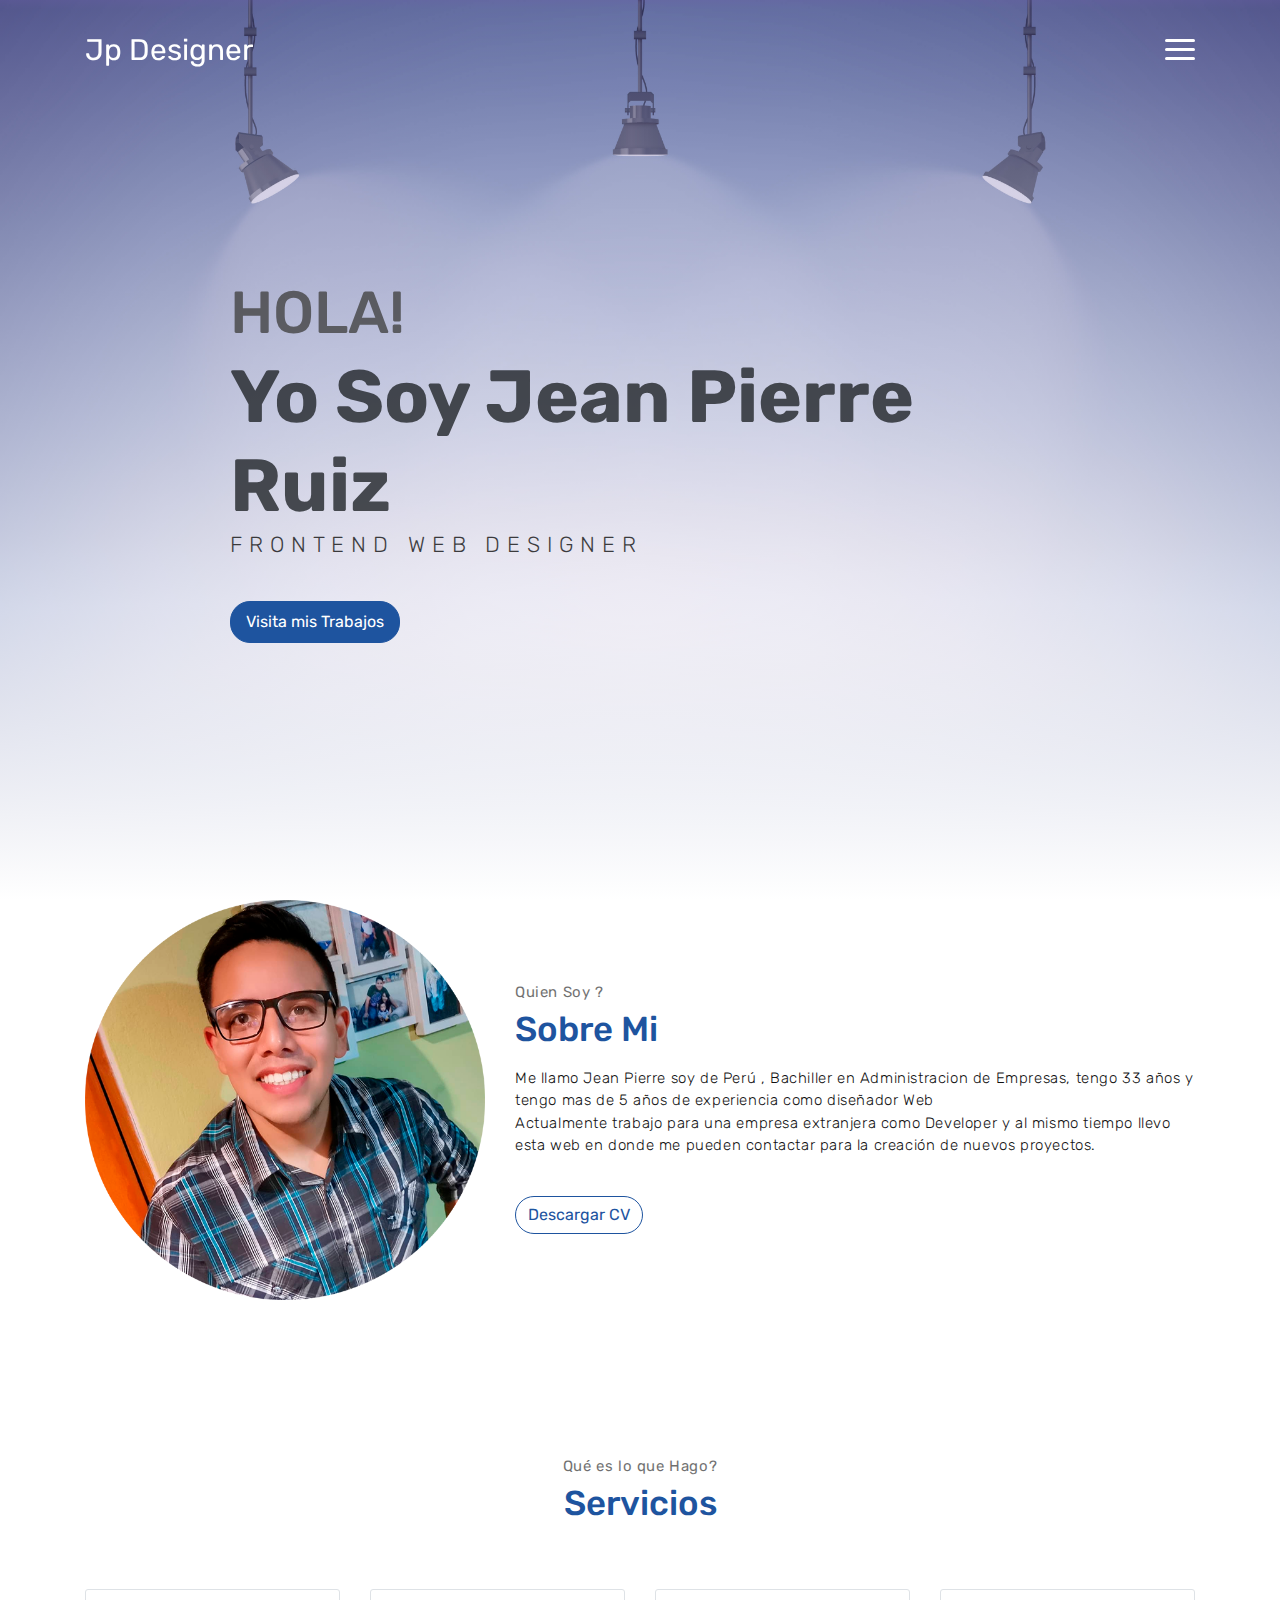
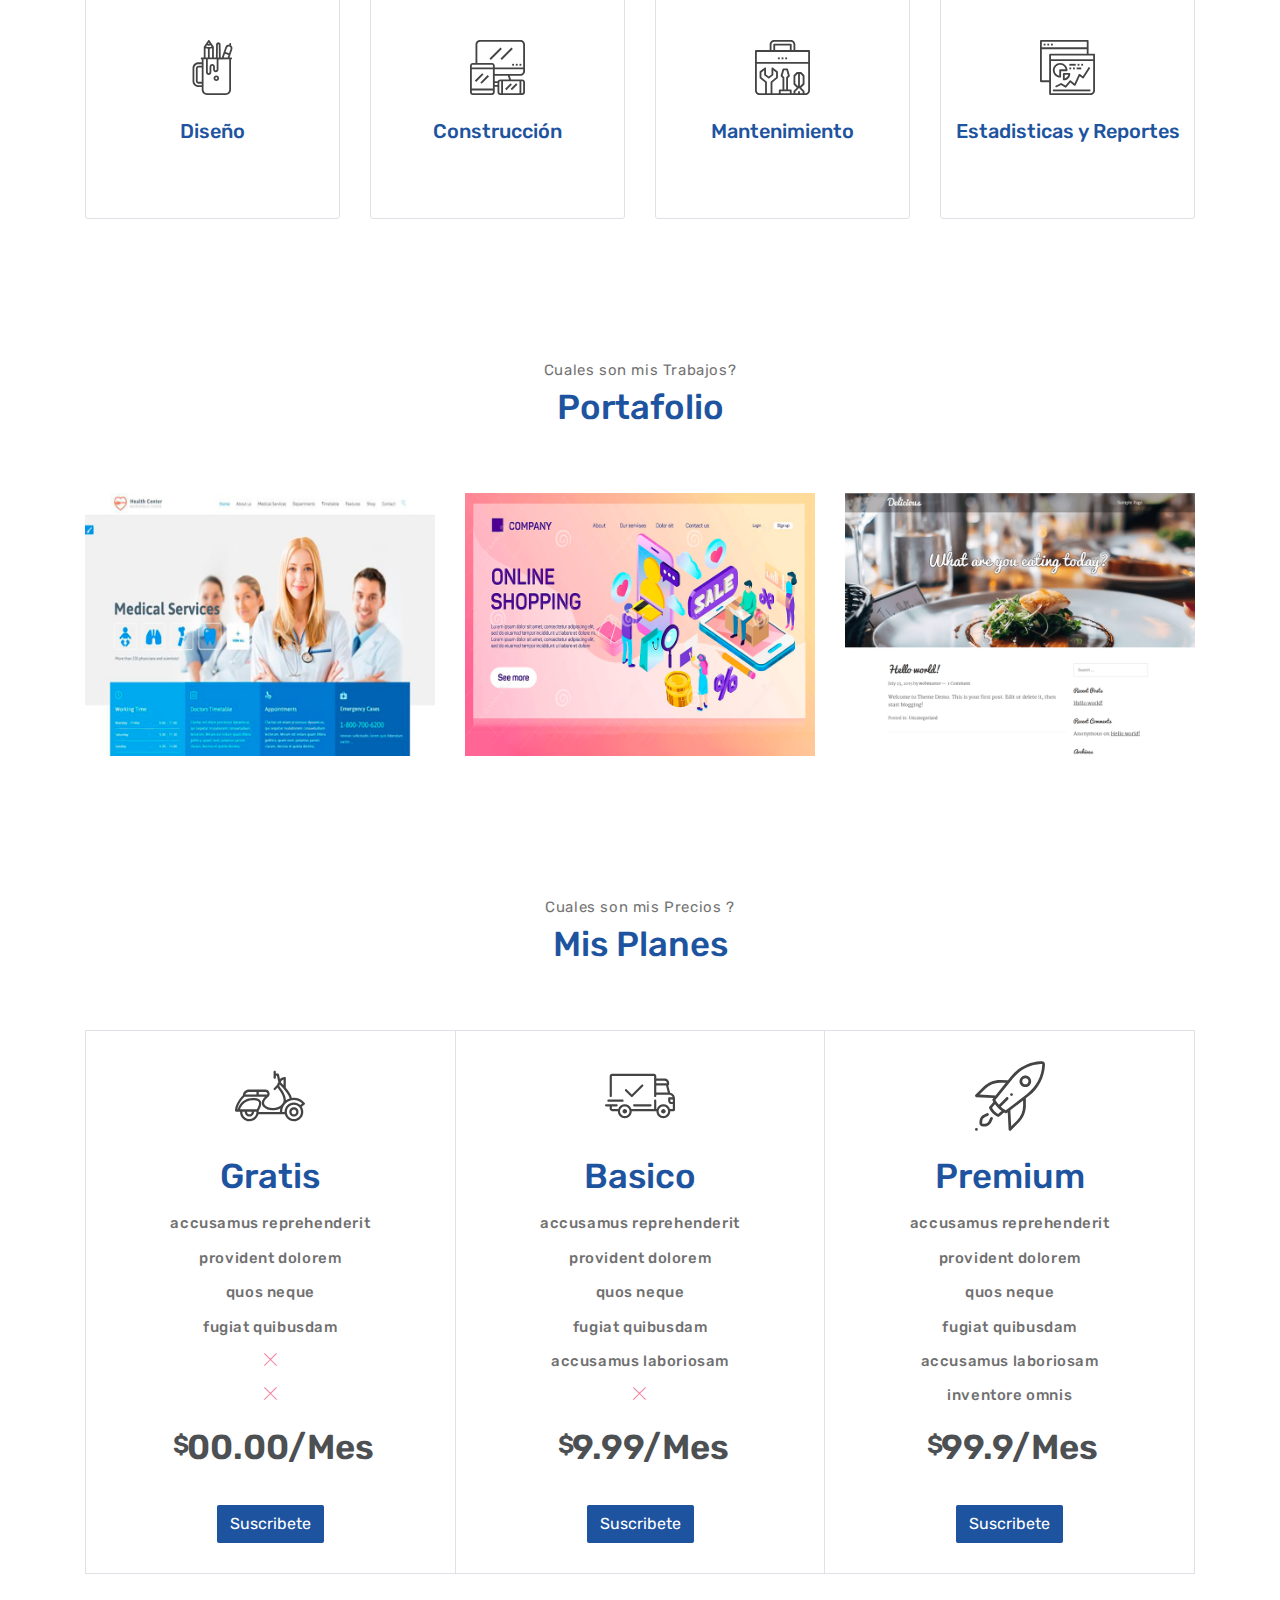
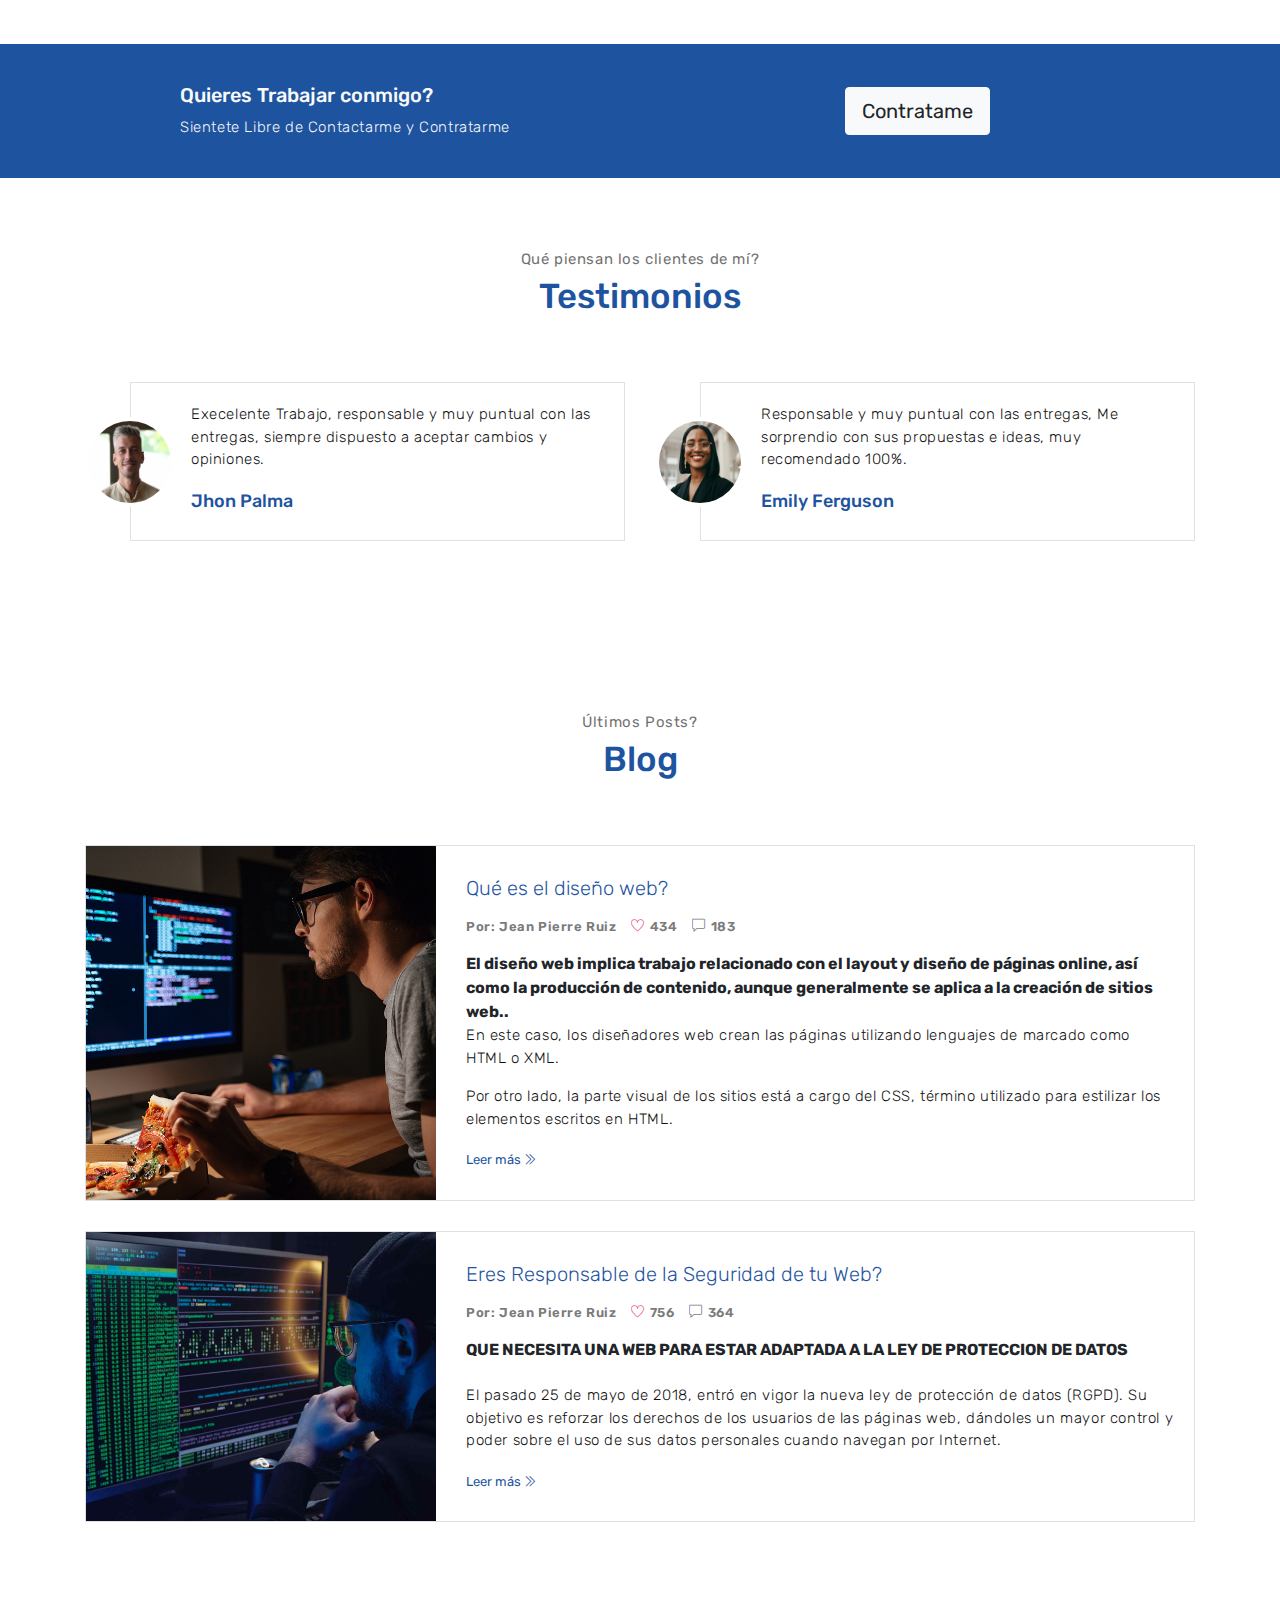
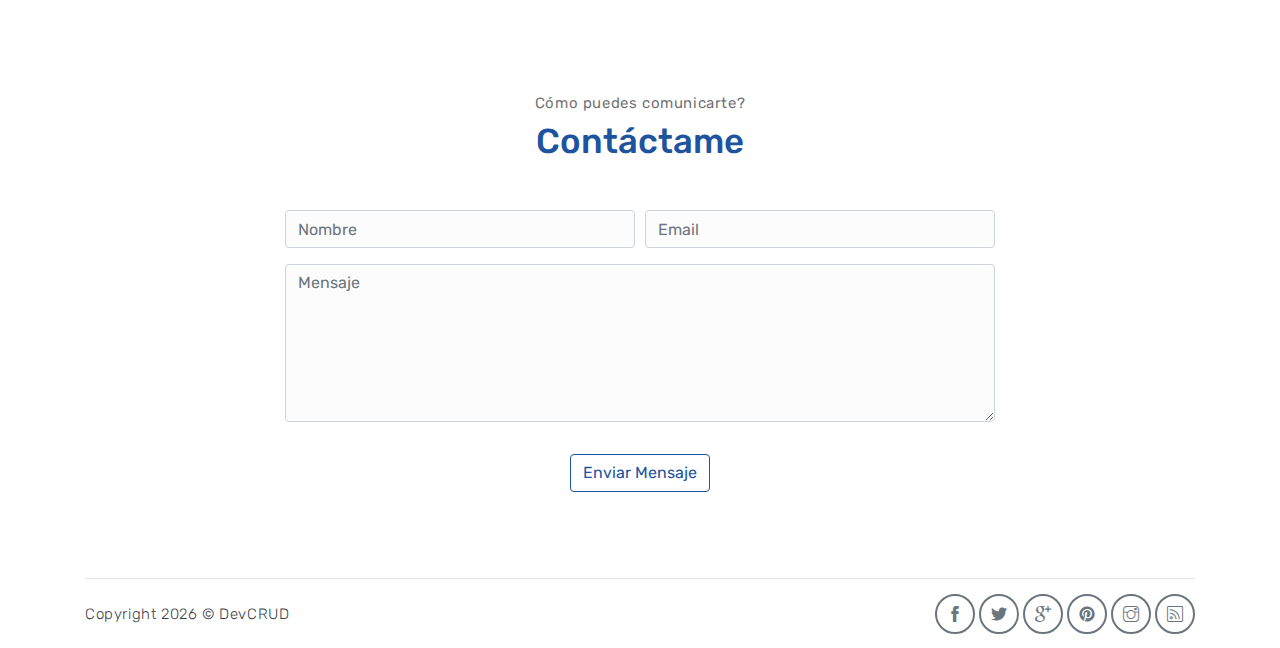
==== commit 3c63adb5: "update" ====
--- a/index.html
+++ b/index.html
@@ -5,7 +5,7 @@
     <meta name="viewport" content="width=device-width, initial-scale=1, shrink-to-fit=no">
     <meta name="description" content="Start your development with Meyawo landing page.">
     <meta name="author" content="Devcrud">
-    <title>Meyawo Landing page | Free Bootstrap 4.3.x landing page</title>
+    <title>Jp Web Designer| Work Space</title>
     <!-- font icons -->
     <link rel="stylesheet" href="assets/vendors/themify-icons/css/themify-icons.css">
     <!-- Bootstrap + Meyawo main styles -->
@@ -78,7 +78,7 @@
                          Me llamo Jean Pierre soy de Perú , Bachiller en  Administracion de Empresas, tengo 33 años y tengo mas de 5 años de experiencia como diseñador Web
                         <br>Actualmente trabajo para una empresa extranjera como Developer y  al mismo tiempo llevo esta web en donde me pueden contactar para la creación de nuevos proyectos.              
                     </p>
-                    <a href="https://drive.google.com/file/d/1vNpfxU-WYQ4wMnNxvzmk_DZqc47DNq5d/view?usp=share_link" class="btn-rounded btn btn-outline-primary mt-4" download="https://drive.google.com/file/d/1vNpfxU-WYQ4wMnNxvzmk_DZqc47DNq5d/view?usp=share_link">Descargar CV</a>
+                    <a href="https://drive.google.com/file/d/1vNpfxU-WYQ4wMnNxvzmk_DZqc47DNq5d/view?usp=share_link" class="btn-rounded btn btn-outline-primary mt-4" target="_blank">Descargar CV</a>
                 </div>              
             </div><!-- end of about wrapper -->
         </div><!-- end of container -->
--- a/assets/css/meyawo.css
+++ b/assets/css/meyawo.css
@@ -165,13 +165,13 @@
 }
 
 a {
-  color: #695aa6;
+  color: #1e549f;
   text-decoration: none;
   background-color: transparent;
 }
 
 a:hover {
-  color: #493f75;
+  color: #17a2b8;
   text-decoration: none;
 }
 
@@ -2791,15 +2791,15 @@
 
 .btn-primary.disabled, .btn-primary:disabled {
   color: #fff;
-  background-color: #695aa6;
-  border-color: #695aa6;
+  background-color: #17a2b8;
+  border-color: #17a2b8;
 }
 
 .btn-primary:not(:disabled):not(.disabled):active, .btn-primary:not(:disabled):not(.disabled).active,
 .show > .btn-primary.dropdown-toggle {
   color: #fff;
-  background-color: #544885;
-  border-color: #4f437d;
+  background-color:#17a2b8;
+  border-color: #17a2b8;
 }
 
 .btn-primary:not(:disabled):not(.disabled):active:focus, .btn-primary:not(:disabled):not(.disabled).active:focus,
@@ -3061,15 +3061,15 @@
 }
 
 .btn-outline-primary.disabled, .btn-outline-primary:disabled {
-  color: #695aa6;
+  color: #17a2b8;
   background-color: transparent;
 }
 
 .btn-outline-primary:not(:disabled):not(.disabled):active, .btn-outline-primary:not(:disabled):not(.disabled).active,
 .show > .btn-outline-primary.dropdown-toggle {
   color: #fff;
-  background-color: #695aa6;
-  border-color: #695aa6;
+  background-color: #17a2b8;
+  border-color: #17a2b8;
 }
 
 .btn-outline-primary:not(:disabled):not(.disabled):active:focus, .btn-outline-primary:not(:disabled):not(.disabled).active:focus,
@@ -3303,7 +3303,7 @@
 
 .btn-link {
   font-weight: 400;
-  color: #695aa6;
+  color: #17a2b8;
   text-decoration: none;
 }
 
@@ -3606,7 +3606,7 @@
 .dropdown-item.active, .dropdown-item:active {
   color: #fff;
   text-decoration: none;
-  background-color: #695aa6;
+  background-color: #17a2b8;
 }
 
 .dropdown-item.disabled, .dropdown-item:disabled {
@@ -4012,8 +4012,8 @@
 
 .custom-control-input:checked ~ .custom-control-label::before {
   color: #fff;
-  border-color: #695aa6;
-  background-color: #695aa6;
+  border-color: #17a2b8;
+  background-color: #17a2b8;
 }
 
 .custom-control-input:focus ~ .custom-control-label::before {
@@ -4077,8 +4077,8 @@
 }
 
 .custom-checkbox .custom-control-input:indeterminate ~ .custom-control-label::before {
-  border-color: #695aa6;
-  background-color: #695aa6;
+  border-color: #17a2b8;
+  background-color: #17a2b8;
 }
 
 .custom-checkbox .custom-control-input:indeterminate ~ .custom-control-label::after {
@@ -4309,7 +4309,7 @@
   width: 1rem;
   height: 1rem;
   margin-top: -0.25rem;
-  background-color: #695aa6;
+  background-color: #17a2b8;
   border: 0;
   border-radius: 1rem;
   -webkit-transition: background-color 0.15s ease-in-out, border-color 0.15s ease-in-out, box-shadow 0.15s ease-in-out;
@@ -4342,7 +4342,7 @@
 .custom-range::-moz-range-thumb {
   width: 1rem;
   height: 1rem;
-  background-color: #695aa6;
+  background-color: #17a2b8;
   border: 0;
   border-radius: 1rem;
   -webkit-transition: background-color 0.15s ease-in-out, border-color 0.15s ease-in-out, box-shadow 0.15s ease-in-out;
@@ -4378,7 +4378,7 @@
   margin-top: 0;
   margin-right: 0.2rem;
   margin-left: 0.2rem;
-  background-color: #695aa6;
+  background-color: #17a2b8;
   border: 0;
   border-radius: 1rem;
   -webkit-transition: background-color 0.15s ease-in-out, border-color 0.15s ease-in-out, box-shadow 0.15s ease-in-out;
@@ -4526,7 +4526,7 @@
 .nav-pills .nav-link.active,
 .nav-pills .show > .nav-link {
   color: #fff;
-  background-color: #695aa6;
+  background-color: #17a2b8;
 }
 
 .nav-fill .nav-item {
@@ -5414,8 +5414,8 @@
 .page-item.active .page-link {
   z-index: 1;
   color: #fff;
-  background-color: #695aa6;
-  border-color: #695aa6;
+  background-color: #17a2b8;
+  border-color: #17a2b8;
 }
 
 .page-item.disabled .page-link {
@@ -5500,7 +5500,7 @@
 
 .badge-primary {
   color: #fff;
-  background-color: #695aa6;
+  background-color: #17a2b8;
 }
 
 a.badge-primary:hover, a.badge-primary:focus {
@@ -5824,7 +5824,7 @@
   color: #fff;
   text-align: center;
   white-space: nowrap;
-  background-color: #695aa6;
+  background-color: #17a2b8;
   -webkit-transition: width 0.6s ease;
   transition: width 0.6s ease;
 }
@@ -5933,8 +5933,8 @@
 .list-group-item.active {
   z-index: 2;
   color: #fff;
-  background-color: #695aa6;
-  border-color: #695aa6;
+  background-color: #17a2b8;
+  border-color: #17a2b8;
 }
 
 .list-group-horizontal {
@@ -7272,7 +7272,7 @@
 }
 
 .border-primary {
-  border-color: #695aa6 !important;
+  border-color: #17a2b8 !important;
 }
 
 .border-secondary {
@@ -10967,12 +10967,12 @@
 }
 
 ::-moz-selection {
-  background: #695aa6;
+  background: #17a2b8;
   color: white;
 }
 
 ::selection {
-  background: #695aa6;
+  background: #17a2b8;
   color: white;
 }
 
@@ -11705,7 +11705,7 @@
 }
 
 .custom-navbar .nav .item .link:hover, .custom-navbar .nav .item .link.active {
-  color: #695aa6;
+  color: #1e549f;
 }
 
 .custom-navbar.affix {
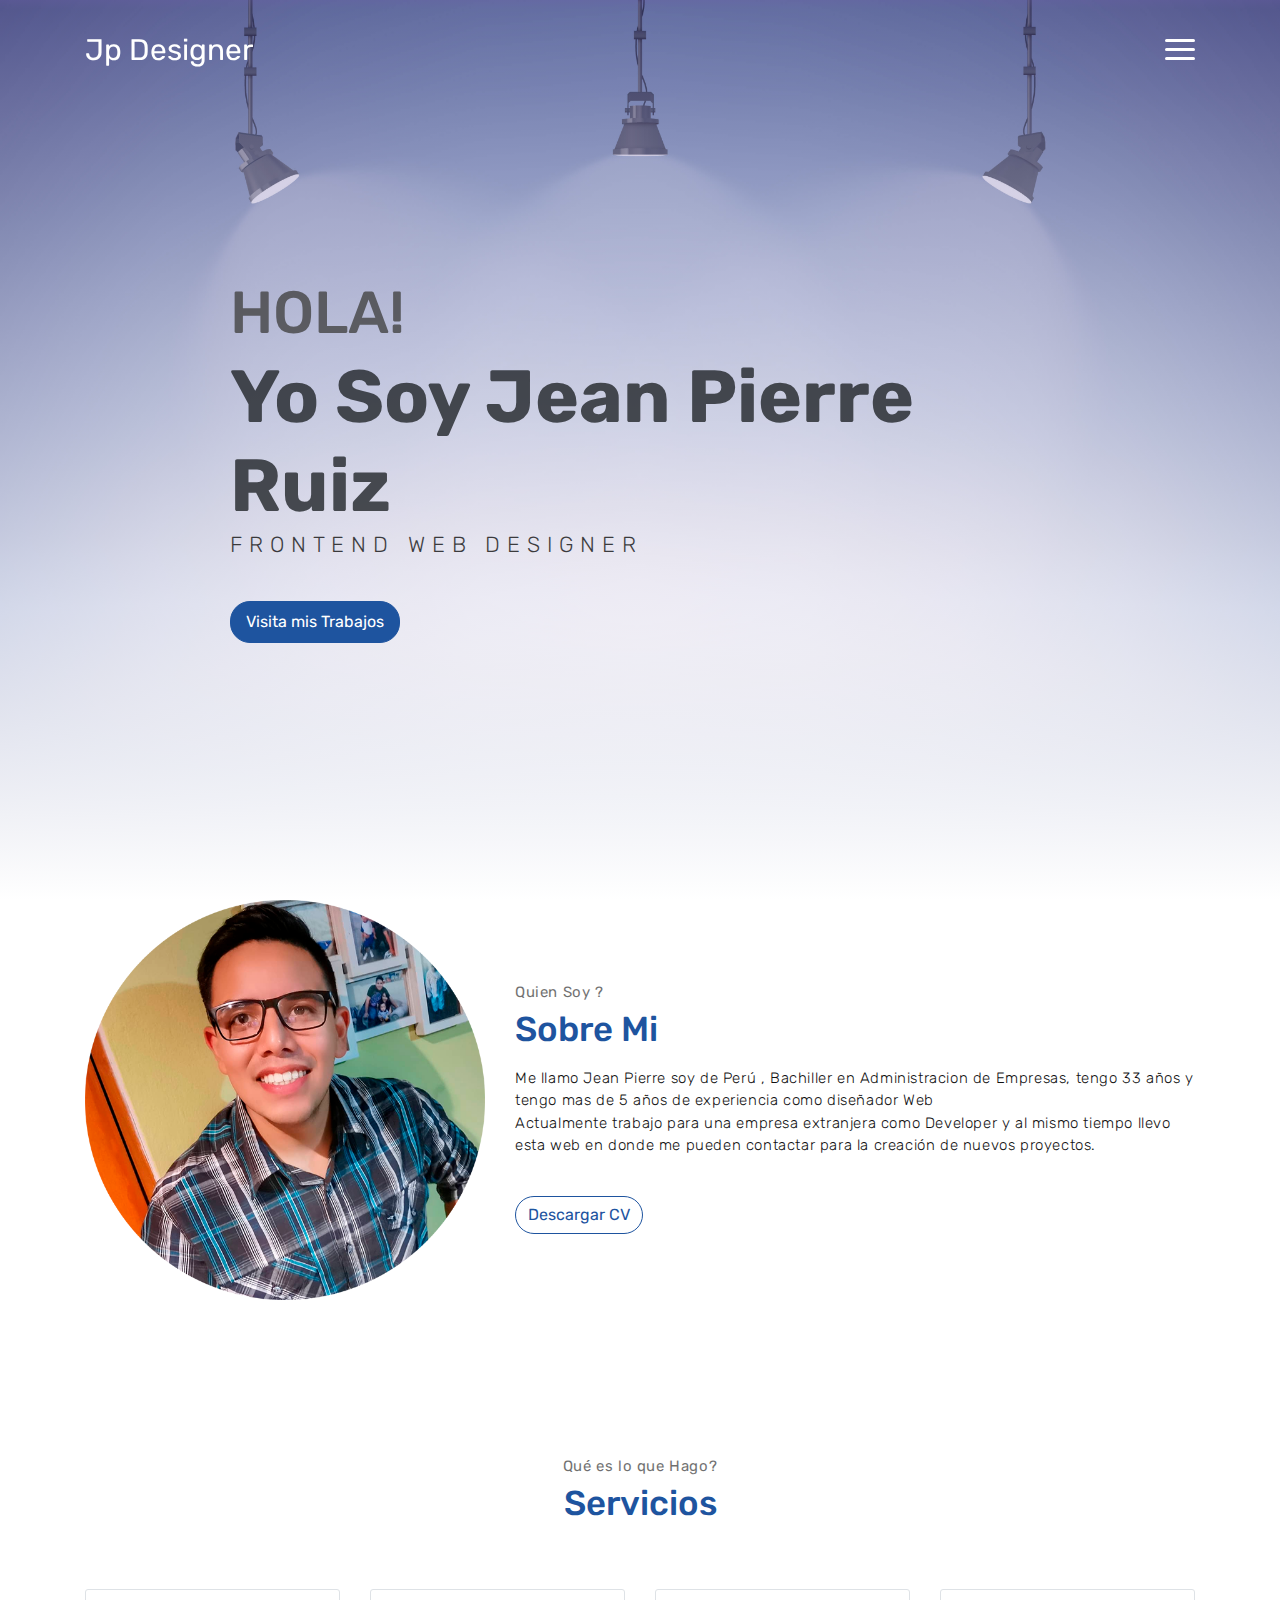
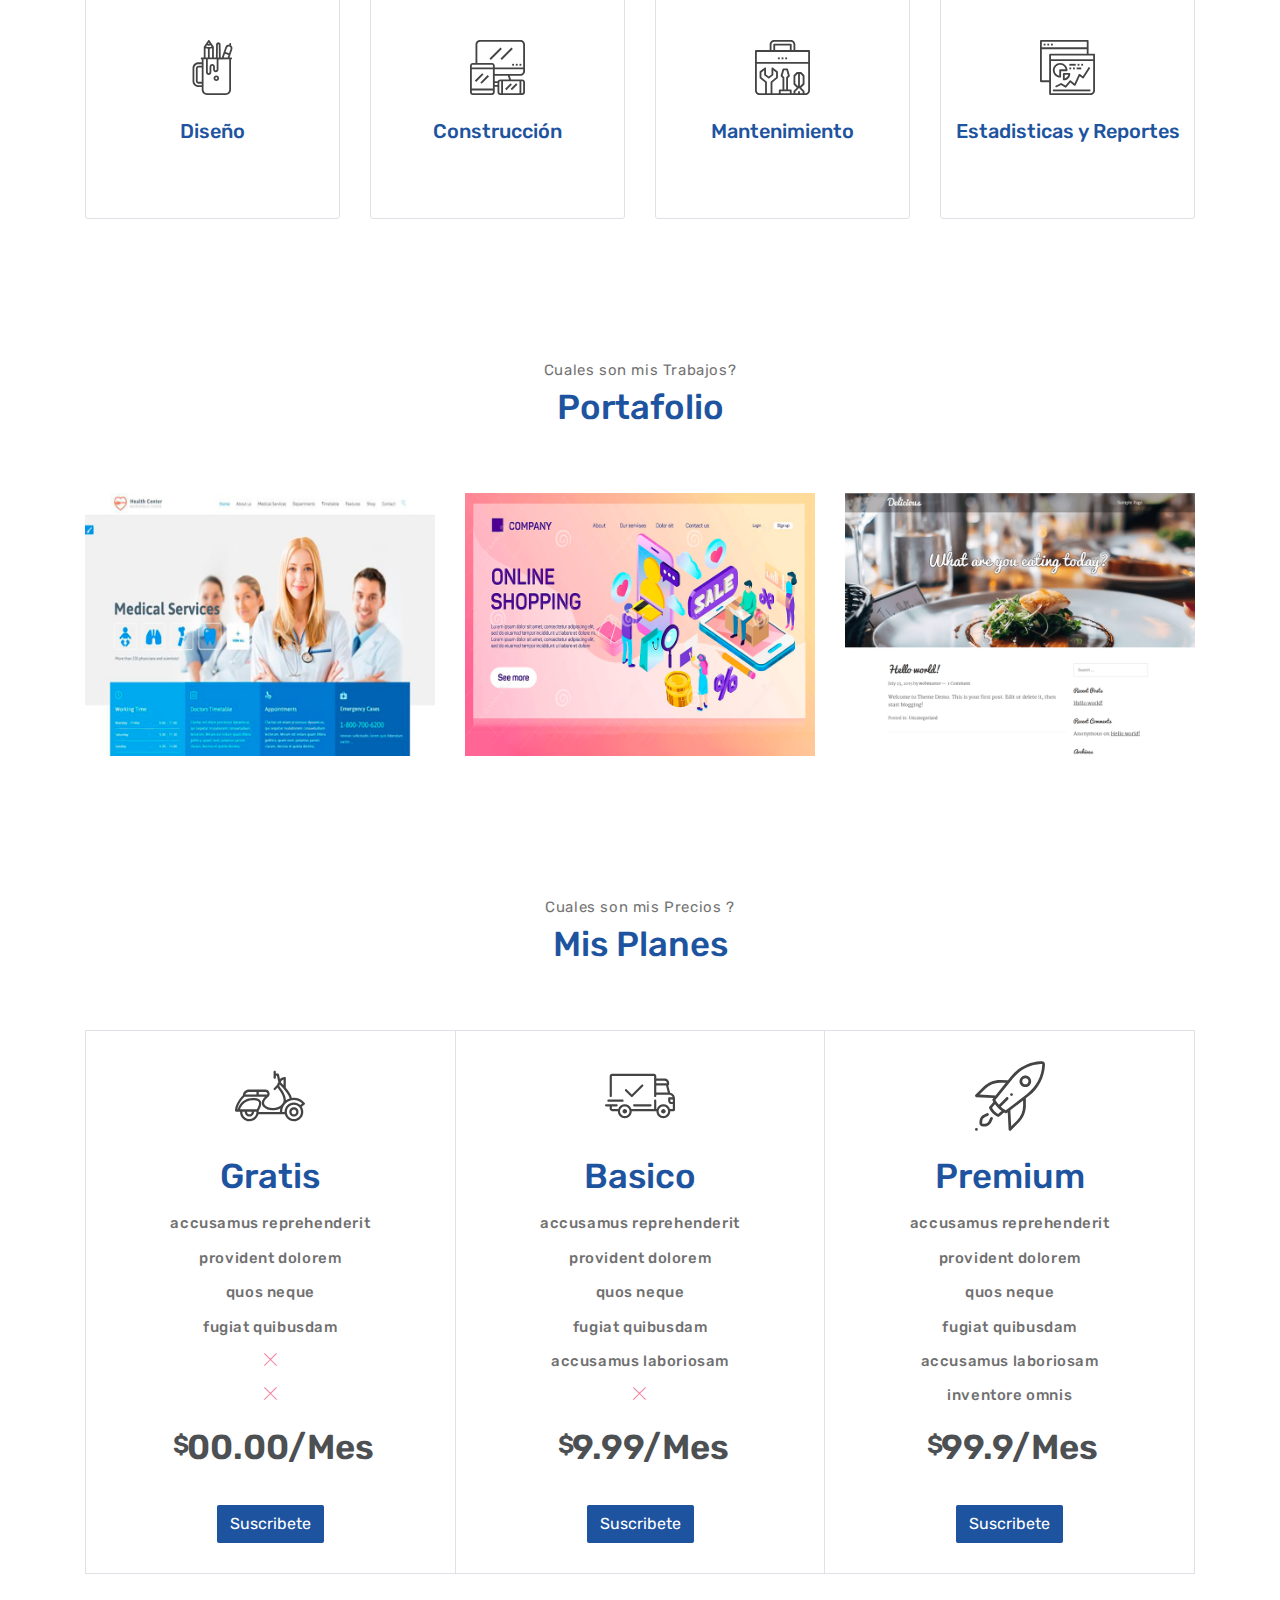
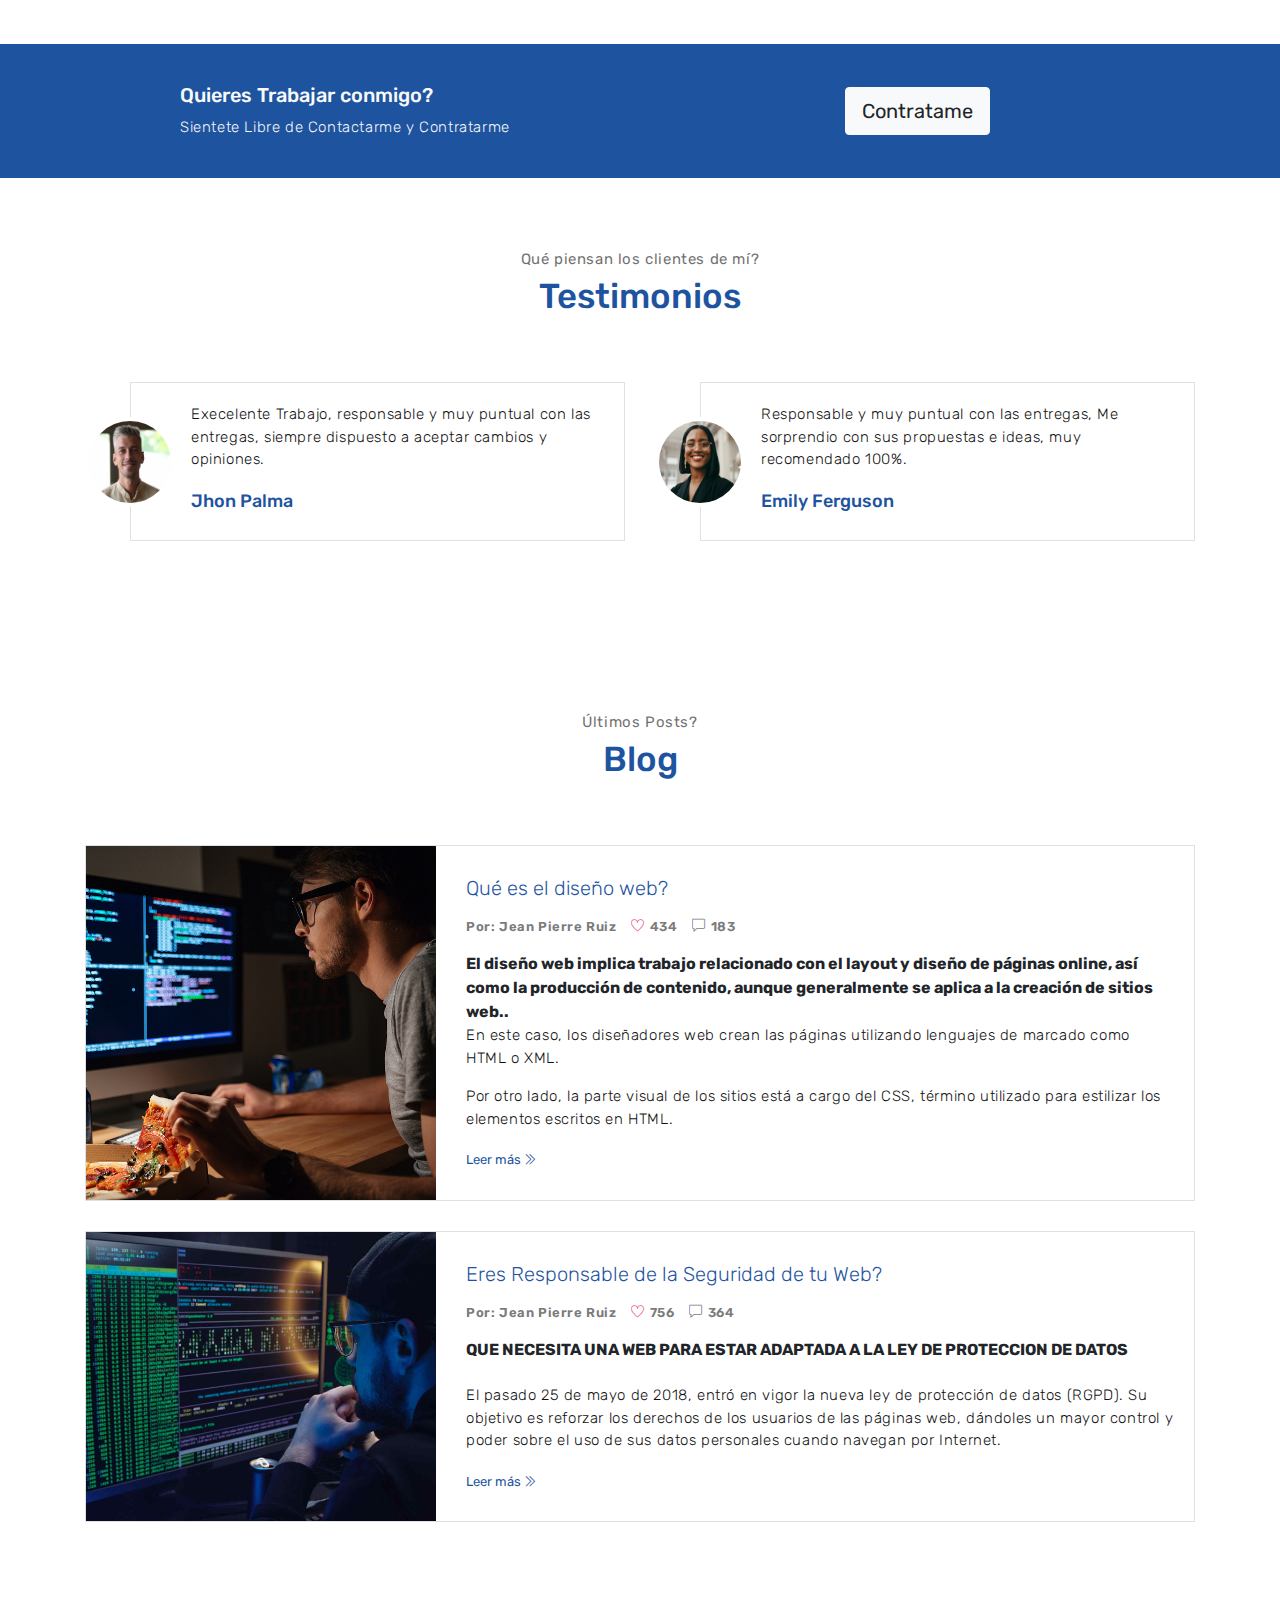
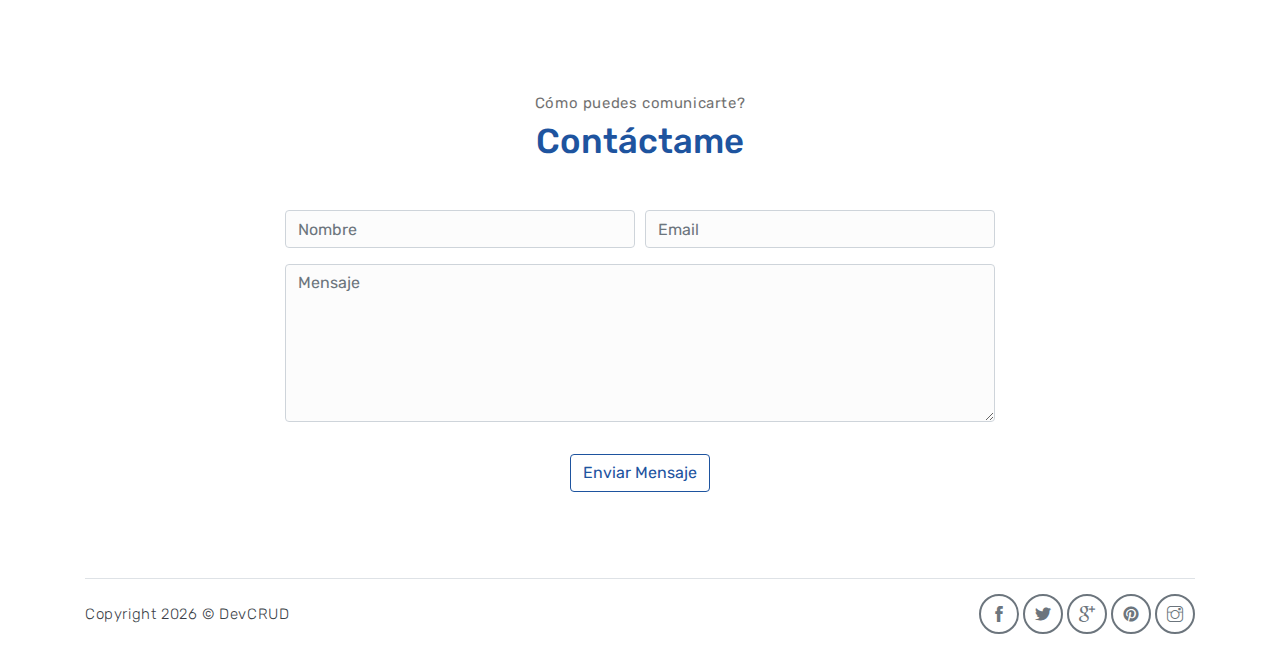
==== commit f5fc750c: "update" ====
--- a/index.html
+++ b/index.html
@@ -388,7 +388,7 @@
                 <a href="https://www.google.com" class="link"><i class="ti-google"></i></a>
                 <a href="https://www.pinterest.com" class="link"><i class="ti-pinterest-alt"></i></a>
                 <a href="https://www.instagram.com" class="link"><i class="ti-instagram"></i></a>
-                <a href="https://www.google.com" class="link"><i class="ti-rss"></i></a>
+                <!-- <a href="https://www.google.com" class="link"><i class="ti-rss"></i></a> -->
             </div>
         </footer>
     </div> <!-- end of page footer -->
--- a/assets/css/meyawo.css
+++ b/assets/css/meyawo.css
@@ -12157,7 +12157,7 @@
     background-size: cover;
   }
   .header-content {
-    padding-left: calc(100% / 5) !important;
+    padding-left: calc(100% / 4) !important;
   }
 }
 
